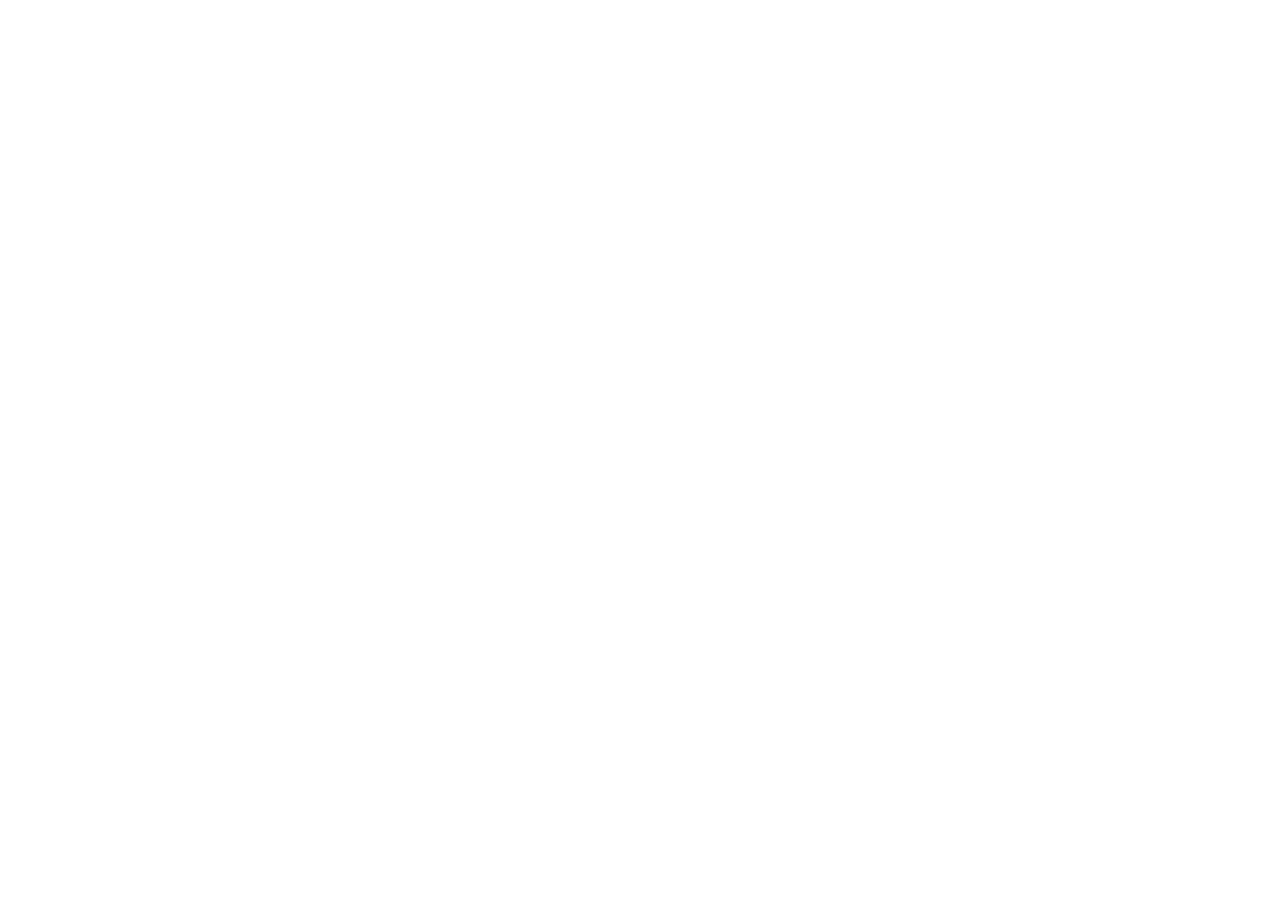
==== index.html @ b19ca2b2 "edit" ====
<!doctype html>
<html lang="en">
<head>
  <meta charset="utf-8">
  <title>ECKKU</title>
  <base href="/KKUEC/">

  <meta name="viewport" content="width=device-width, initial-scale=1">
  <link rel="icon" type="image/x-icon" href="favicon.ico">
</head>
<body>
  <app-root></app-root>
<script type="text/javascript" src="runtime.js"></script>
  <script type="text/javascript" src="polyfills.js"></script>
  <script type="text/javascript" src="styles.js"></script>
  <script type="text/javascript" src="scripts.js"></script>
  <script type="text/javascript" src="vendor.js"></script>
  <script type="text/javascript" src="main.js"></script>
  </body>
</html>
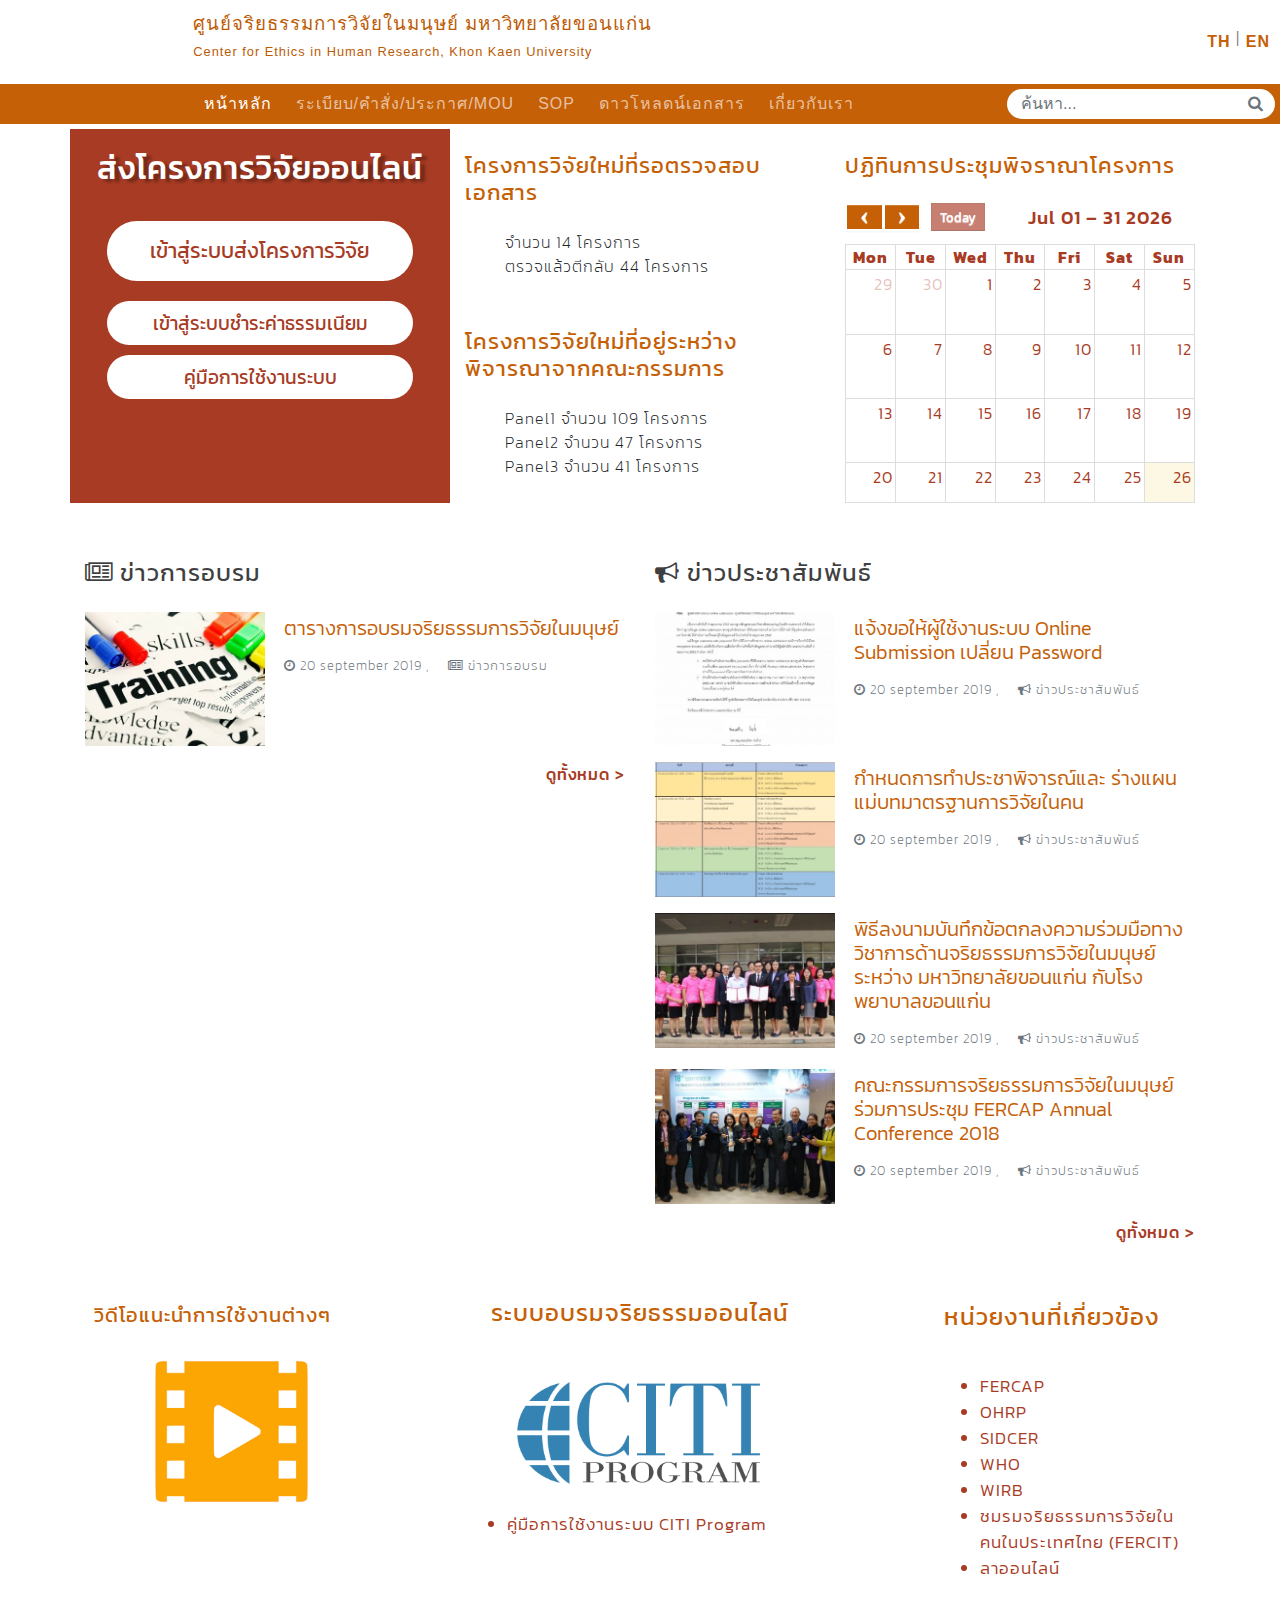
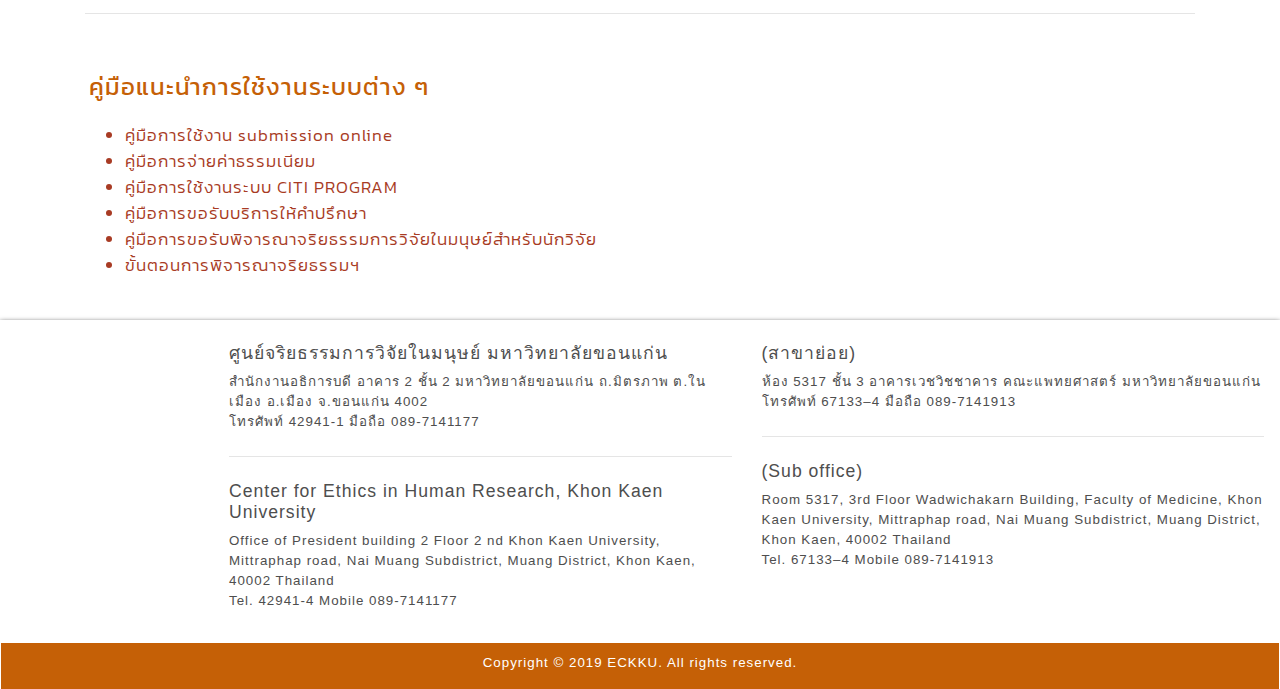
==== commit deb88b6a: "new2" ====
--- a/index.html
+++ b/index.html
@@ -3,18 +3,12 @@
 <head>
   <meta charset="utf-8">
   <title>ECKKU</title>
-  <base href="/KKUEC/">
+  <base href="/">
 
   <meta name="viewport" content="width=device-width, initial-scale=1">
   <link rel="icon" type="image/x-icon" href="favicon.ico">
-</head>
+<link rel="stylesheet" href="styles.9b39d9e4a6e6171e042a.css"></head>
 <body>
   <app-root></app-root>
-<script type="text/javascript" src="runtime.js"></script>
-  <script type="text/javascript" src="polyfills.js"></script>
-  <script type="text/javascript" src="styles.js"></script>
-  <script type="text/javascript" src="scripts.js"></script>
-  <script type="text/javascript" src="vendor.js"></script>
-  <script type="text/javascript" src="main.js"></script>
-  </body>
+<script type="text/javascript" src="runtime.26209474bfa8dc87a77c.js"></script><script type="text/javascript" src="polyfills.bebee6a5ef0ece001bc6.js"></script><script type="text/javascript" src="scripts.ea9a7b51b5073e2a08c5.js"></script><script type="text/javascript" src="main.6fd6a358d292e87109a5.js"></script></body>
 </html>
--- a/styles.9b39d9e4a6e6171e042a.css
+++ b/styles.9b39d9e4a6e6171e042a.css
@@ -0,0 +1,13 @@
+@charset "UTF-8";@import url(https://fonts.googleapis.com/css?family=Prompt:200,400&display=swap);@import url(https://fonts.googleapis.com/css?family=Kanit:100,200,300,400,500&display=swap);.fc-popover .fc-header{display:flex;flex-direction:row;justify-content:space-between;align-items:center}.fc-rtl .fc-popover .fc-header{flex-direction:row-reverse}.fc-popover .fc-header .fc-close{opacity:.65;font-size:1.1em}.fc-bg,.fc-bgevent-skeleton,.fc-highlight-skeleton,.fc-mirror-skeleton{position:absolute;top:0;left:0;right:0}.fc table{box-sizing:border-box;table-layout:fixed;border-spacing:0}.fc-row .fc-mirror-skeleton{z-index:5}.fc .fc-row .fc-content-skeleton table,.fc .fc-row .fc-content-skeleton td,.fc .fc-row .fc-mirror-skeleton td{background:0 0;border-color:transparent}.fc-row .fc-content-skeleton td,.fc-row .fc-mirror-skeleton td{border-bottom:0}.fc-row .fc-content-skeleton tbody td,.fc-row .fc-mirror-skeleton tbody td{border-top:0}.fc-event.fc-selected:after{content:"";position:absolute;z-index:1;top:-1px;right:-1px;bottom:-1px;left:-1px;background:#000;opacity:.25}.fc-event.fc-dragging.fc-selected{box-shadow:0 2px 7px rgba(0,0,0,.3)}.fc-event.fc-dragging:not(.fc-selected){opacity:.75}.fc-mirror-skeleton tr:first-child>td>.fc-day-grid-event{margin-top:0}@font-face{font-family:fcicons;src:url("[data-uri]") format("truetype");font-weight:400;font-style:normal}.fc-icon{font-family:fcicons!important;speak:none;font-style:normal;font-weight:400;font-variant:normal;text-transform:none;-webkit-font-smoothing:antialiased;-moz-osx-font-smoothing:grayscale;width:1em}.fc-icon-chevron-left:before{content:""}.fc-icon-chevron-right:before{content:""}.fc-icon-chevrons-left:before{content:""}.fc-icon-chevrons-right:before{content:""}.fc-icon-minus-square:before{content:""}.fc-icon-plus-square:before{content:""}.fc-icon-x:before{content:""}.fc-button{overflow:visible;text-transform:none;margin:0;font-family:inherit;-webkit-appearance:button;display:inline-block;font-weight:400;color:#212529;text-align:center;vertical-align:middle;-webkit-user-select:none;-moz-user-select:none;-ms-user-select:none;user-select:none;background-color:transparent;border:1px solid transparent;padding:.4em .65em;font-size:1em;line-height:1.5;border-radius:.25em}.fc-button:focus{outline:-webkit-focus-ring-color auto 5px;outline:0;box-shadow:0 0 0 .2rem rgba(44,62,80,.25)}.fc-button:not(:disabled){cursor:pointer}.fc-button::-moz-focus-inner{padding:0;border-style:none}.fc-button:hover{color:#212529;text-decoration:none}.fc-button:disabled{opacity:.65}.fc-button-primary{color:#fff;background-color:#2c3e50;border-color:#2c3e50}.fc-button-primary:hover{color:#fff;background-color:#1e2b37;border-color:#1a252f}.fc-button-primary:focus{box-shadow:0 0 0 .2rem rgba(76,91,106,.5)}.fc-button-primary:disabled{color:#fff;background-color:#2c3e50;border-color:#2c3e50}.fc-button-primary:not(:disabled).fc-button-active,.fc-button-primary:not(:disabled):active{color:#fff;background-color:#1a252f;border-color:#151e27}.fc-button-primary:not(:disabled).fc-button-active:focus,.fc-button-primary:not(:disabled):active:focus{box-shadow:0 0 0 .2rem rgba(76,91,106,.5)}.fc-button-group{position:relative;vertical-align:middle}.fc-button-group>.fc-button{flex:1 1 auto}.fc-button-group>.fc-button.fc-button-active,.fc-button-group>.fc-button:active,.fc-button-group>.fc-button:focus,.fc-button-group>.fc-button:hover{z-index:1}.fc-button-group>.fc-button:not(:first-child){margin-left:-1px;border-top-left-radius:0;border-bottom-left-radius:0}.fc-button-group>.fc-button:not(:last-child){border-top-right-radius:0;border-bottom-right-radius:0}.fc-toolbar{display:flex;justify-content:space-between;align-items:center}.fc-toolbar>*>:not(:first-child){margin-left:.75em}.fc-toolbar h2{font-size:1.75em}.fc-view-container{position:relative}@media print{.fc{max-width:100%!important}.fc-event{background:#fff!important;color:#000!important;page-break-inside:avoid}.fc-event .fc-resizer{display:none}.fc hr,.fc tbody,.fc td,.fc th,.fc thead,.fc-row{border-color:#ccc!important;background:#fff!important}.fc-bg,.fc-bgevent-container,.fc-bgevent-skeleton,.fc-business-container,.fc-highlight-container,.fc-highlight-skeleton,.fc-mirror-container,.fc-mirror-skeleton{display:none}.fc tbody .fc-row{height:auto!important;min-height:0!important}.fc tbody .fc-row .fc-content-skeleton{position:static;padding-bottom:0!important}.fc tbody .fc-row .fc-content-skeleton tbody tr:last-child td{padding-bottom:1em}.fc tbody .fc-row .fc-content-skeleton table{height:1em}.fc-more,.fc-more-cell{display:none!important}.fc tr.fc-limited{display:table-row!important}.fc td.fc-limited{display:table-cell!important}.fc-popover{display:none}.fc-time-grid{min-height:0!important}.fc-timeGrid-view .fc-axis{display:none}.fc-slats,.fc-time-grid hr{display:none!important}.fc-time-grid .fc-content-skeleton{position:static}.fc-time-grid .fc-content-skeleton table{height:4em}.fc-time-grid .fc-event-container{margin:0!important}.fc-time-grid .fc-event{position:static!important;margin:3px 2px!important}.fc-time-grid .fc-event.fc-not-end{border-bottom-width:1px!important}.fc-time-grid .fc-event.fc-not-end:after{content:"..."}.fc-time-grid .fc-event.fc-not-start{border-top-width:1px!important}.fc-time-grid .fc-event.fc-not-start:before{content:"..."}.fc-time-grid .fc-event .fc-time{white-space:normal!important}.fc-time-grid .fc-event .fc-time span{display:none}.fc-time-grid .fc-event .fc-time:after{content:attr(data-full)}.fc-day-grid-container,.fc-scroller,.fc-time-grid-container{overflow:visible!important;height:auto!important}.fc-row{border:0!important;margin:0!important}.fc button,.fc-button-group{display:none}}.fc-dayGridDay-view .fc-content-skeleton,.fc-dayGridWeek-view .fc-content-skeleton{padding-bottom:1em}.fc-dayGrid-view .fc-body .fc-row{min-height:4em}.fc-dayGrid-view .fc-day-number,.fc-dayGrid-view .fc-week-number{padding:2px}.fc-dayGrid-view th.fc-day-number,.fc-dayGrid-view th.fc-week-number{padding:0 2px}.fc-ltr .fc-dayGrid-view .fc-day-top .fc-day-number{float:right}.fc-rtl .fc-dayGrid-view .fc-day-top .fc-day-number{float:left}.fc-ltr .fc-dayGrid-view .fc-day-top .fc-week-number{float:left;border-radius:0 0 3px}.fc-rtl .fc-dayGrid-view .fc-day-top .fc-week-number{float:right;border-radius:0 0 0 3px}.fc-dayGrid-view .fc-day-top .fc-week-number{min-width:1.5em;text-align:center;background-color:#f2f2f2;color:grey}.fc-dayGrid-view td.fc-week-number{text-align:center}.fc-dayGrid-view td.fc-week-number>*{display:inline-block;min-width:1.25em}/*!
+ *  Font Awesome 4.7.0 by @davegandy - http://fontawesome.io - @fontawesome
+ *  License - http://fontawesome.io/license (Font: SIL OFL 1.1, CSS: MIT License)
+ */@font-face{font-family:FontAwesome;src:url(fontawesome-webfont.674f50d287a8c48dc19b.eot?v=4.7.0);src:url(fontawesome-webfont.674f50d287a8c48dc19b.eot?#iefix&v=4.7.0) format("embedded-opentype"),url(fontawesome-webfont.af7ae505a9eed503f8b8.woff2?v=4.7.0) format("woff2"),url(fontawesome-webfont.fee66e712a8a08eef580.woff?v=4.7.0) format("woff"),url(fontawesome-webfont.b06871f281fee6b241d6.ttf?v=4.7.0) format("truetype"),url(fontawesome-webfont.912ec66d7572ff821749.svg?v=4.7.0#fontawesomeregular) format("svg");font-weight:400;font-style:normal}.fa{display:inline-block;font:14px/1 FontAwesome;font-size:inherit;text-rendering:auto;-webkit-font-smoothing:antialiased;-moz-osx-font-smoothing:grayscale}.fa-lg{font-size:1.33333333em;line-height:.75em;vertical-align:-15%}.fa-2x{font-size:2em}.fa-3x{font-size:3em}.fa-4x{font-size:4em}.fa-5x{font-size:5em}.fa-fw{width:1.28571429em;text-align:center}.fa-ul{padding-left:0;margin-left:2.14285714em;list-style-type:none}.fa-ul>li{position:relative}.fa-li{position:absolute;left:-2.14285714em;width:2.14285714em;top:.14285714em;text-align:center}.fa-li.fa-lg{left:-1.85714286em}.fa-border{padding:.2em .25em .15em;border:.08em solid #eee;border-radius:.1em}.fa-pull-left{float:left}.fa-pull-right{float:right}.fa.fa-pull-left{margin-right:.3em}.fa.fa-pull-right{margin-left:.3em}.pull-right{float:right}.pull-left{float:left}.fa.pull-left{margin-right:.3em}.fa.pull-right{margin-left:.3em}.fa-spin{-webkit-animation:2s linear infinite fa-spin;animation:2s linear infinite fa-spin}.fa-pulse{-webkit-animation:1s steps(8) infinite fa-spin;animation:1s steps(8) infinite fa-spin}@-webkit-keyframes fa-spin{0%{transform:rotate(0)}100%{transform:rotate(359deg)}}@keyframes fa-spin{0%{transform:rotate(0)}100%{transform:rotate(359deg)}}.fa-rotate-90{-ms-filter:"progid:DXImageTransform.Microsoft.BasicImage(rotation=1)";transform:rotate(90deg)}.fa-rotate-180{-ms-filter:"progid:DXImageTransform.Microsoft.BasicImage(rotation=2)";transform:rotate(180deg)}.fa-rotate-270{-ms-filter:"progid:DXImageTransform.Microsoft.BasicImage(rotation=3)";transform:rotate(270deg)}.fa-flip-horizontal{-ms-filter:"progid:DXImageTransform.Microsoft.BasicImage(rotation=0, mirror=1)";transform:scale(-1,1)}.fa-flip-vertical{-ms-filter:"progid:DXImageTransform.Microsoft.BasicImage(rotation=2, mirror=1)";transform:scale(1,-1)}:root .fa-flip-horizontal,:root .fa-flip-vertical,:root .fa-rotate-180,:root .fa-rotate-270,:root .fa-rotate-90{-webkit-filter:none;filter:none}.fa-stack{position:relative;display:inline-block;width:2em;height:2em;line-height:2em;vertical-align:middle}.fa-stack-1x,.fa-stack-2x{position:absolute;left:0;width:100%;text-align:center}.fa-stack-1x{line-height:inherit}.fa-stack-2x{font-size:2em}.fa-inverse{color:#fff}.fa-glass:before{content:""}.fa-music:before{content:""}.fa-search:before{content:""}.fa-envelope-o:before{content:""}.fa-heart:before{content:""}.fa-star:before{content:""}.fa-star-o:before{content:""}.fa-user:before{content:""}.fa-film:before{content:""}.fa-th-large:before{content:""}.fa-th:before{content:""}.fa-th-list:before{content:""}.fa-check:before{content:""}.fa-close:before,.fa-remove:before,.fa-times:before{content:""}.fa-search-plus:before{content:""}.fa-search-minus:before{content:""}.fa-power-off:before{content:""}.fa-signal:before{content:""}.fa-cog:before,.fa-gear:before{content:""}.fa-trash-o:before{content:""}.fa-home:before{content:""}.fa-file-o:before{content:""}.fa-clock-o:before{content:""}.fa-road:before{content:""}.fa-download:before{content:""}.fa-arrow-circle-o-down:before{content:""}.fa-arrow-circle-o-up:before{content:""}.fa-inbox:before{content:""}.fa-play-circle-o:before{content:""}.fa-repeat:before,.fa-rotate-right:before{content:""}.fa-refresh:before{content:""}.fa-list-alt:before{content:""}.fa-lock:before{content:""}.fa-flag:before{content:""}.fa-headphones:before{content:""}.fa-volume-off:before{content:""}.fa-volume-down:before{content:""}.fa-volume-up:before{content:""}.fa-qrcode:before{content:""}.fa-barcode:before{content:""}.fa-tag:before{content:""}.fa-tags:before{content:""}.fa-book:before{content:""}.fa-bookmark:before{content:""}.fa-print:before{content:""}.fa-camera:before{content:""}.fa-font:before{content:""}.fa-bold:before{content:""}.fa-italic:before{content:""}.fa-text-height:before{content:""}.fa-text-width:before{content:""}.fa-align-left:before{content:""}.fa-align-center:before{content:""}.fa-align-right:before{content:""}.fa-align-justify:before{content:""}.fa-list:before{content:""}.fa-dedent:before,.fa-outdent:before{content:""}.fa-indent:before{content:""}.fa-video-camera:before{content:""}.fa-image:before,.fa-photo:before,.fa-picture-o:before{content:""}.fa-pencil:before{content:""}.fa-map-marker:before{content:""}.fa-adjust:before{content:""}.fa-tint:before{content:""}.fa-edit:before,.fa-pencil-square-o:before{content:""}.fa-share-square-o:before{content:""}.fa-check-square-o:before{content:""}.fa-arrows:before{content:""}.fa-step-backward:before{content:""}.fa-fast-backward:before{content:""}.fa-backward:before{content:""}.fa-play:before{content:""}.fa-pause:before{content:""}.fa-stop:before{content:""}.fa-forward:before{content:""}.fa-fast-forward:before{content:""}.fa-step-forward:before{content:""}.fa-eject:before{content:""}.fa-chevron-left:before{content:""}.fa-chevron-right:before{content:""}.fa-plus-circle:before{content:""}.fa-minus-circle:before{content:""}.fa-times-circle:before{content:""}.fa-check-circle:before{content:""}.fa-question-circle:before{content:""}.fa-info-circle:before{content:""}.fa-crosshairs:before{content:""}.fa-times-circle-o:before{content:""}.fa-check-circle-o:before{content:""}.fa-ban:before{content:""}.fa-arrow-left:before{content:""}.fa-arrow-right:before{content:""}.fa-arrow-up:before{content:""}.fa-arrow-down:before{content:""}.fa-mail-forward:before,.fa-share:before{content:""}.fa-expand:before{content:""}.fa-compress:before{content:""}.fa-plus:before{content:""}.fa-minus:before{content:""}.fa-asterisk:before{content:""}.fa-exclamation-circle:before{content:""}.fa-gift:before{content:""}.fa-leaf:before{content:""}.fa-fire:before{content:""}.fa-eye:before{content:""}.fa-eye-slash:before{content:""}.fa-exclamation-triangle:before,.fa-warning:before{content:""}.fa-plane:before{content:""}.fa-calendar:before{content:""}.fa-random:before{content:""}.fa-comment:before{content:""}.fa-magnet:before{content:""}.fa-chevron-up:before{content:""}.fa-chevron-down:before{content:""}.fa-retweet:before{content:""}.fa-shopping-cart:before{content:""}.fa-folder:before{content:""}.fa-folder-open:before{content:""}.fa-arrows-v:before{content:""}.fa-arrows-h:before{content:""}.fa-bar-chart-o:before,.fa-bar-chart:before{content:""}.fa-twitter-square:before{content:""}.fa-facebook-square:before{content:""}.fa-camera-retro:before{content:""}.fa-key:before{content:""}.fa-cogs:before,.fa-gears:before{content:""}.fa-comments:before{content:""}.fa-thumbs-o-up:before{content:""}.fa-thumbs-o-down:before{content:""}.fa-star-half:before{content:""}.fa-heart-o:before{content:""}.fa-sign-out:before{content:""}.fa-linkedin-square:before{content:""}.fa-thumb-tack:before{content:""}.fa-external-link:before{content:""}.fa-sign-in:before{content:""}.fa-trophy:before{content:""}.fa-github-square:before{content:""}.fa-upload:before{content:""}.fa-lemon-o:before{content:""}.fa-phone:before{content:""}.fa-square-o:before{content:""}.fa-bookmark-o:before{content:""}.fa-phone-square:before{content:""}.fa-twitter:before{content:""}.fa-facebook-f:before,.fa-facebook:before{content:""}.fa-github:before{content:""}.fa-unlock:before{content:""}.fa-credit-card:before{content:""}.fa-feed:before,.fa-rss:before{content:""}.fa-hdd-o:before{content:""}.fa-bullhorn:before{content:""}.fa-bell:before{content:""}.fa-certificate:before{content:""}.fa-hand-o-right:before{content:""}.fa-hand-o-left:before{content:""}.fa-hand-o-up:before{content:""}.fa-hand-o-down:before{content:""}.fa-arrow-circle-left:before{content:""}.fa-arrow-circle-right:before{content:""}.fa-arrow-circle-up:before{content:""}.fa-arrow-circle-down:before{content:""}.fa-globe:before{content:""}.fa-wrench:before{content:""}.fa-tasks:before{content:""}.fa-filter:before{content:""}.fa-briefcase:before{content:""}.fa-arrows-alt:before{content:""}.fa-group:before,.fa-users:before{content:""}.fa-chain:before,.fa-link:before{content:""}.fa-cloud:before{content:""}.fa-flask:before{content:""}.fa-cut:before,.fa-scissors:before{content:""}.fa-copy:before,.fa-files-o:before{content:""}.fa-paperclip:before{content:""}.fa-floppy-o:before,.fa-save:before{content:""}.fa-square:before{content:""}.fa-bars:before,.fa-navicon:before,.fa-reorder:before{content:""}.fa-list-ul:before{content:""}.fa-list-ol:before{content:""}.fa-strikethrough:before{content:""}.fa-underline:before{content:""}.fa-table:before{content:""}.fa-magic:before{content:""}.fa-truck:before{content:""}.fa-pinterest:before{content:""}.fa-pinterest-square:before{content:""}.fa-google-plus-square:before{content:""}.fa-google-plus:before{content:""}.fa-money:before{content:""}.fa-caret-down:before{content:""}.fa-caret-up:before{content:""}.fa-caret-left:before{content:""}.fa-caret-right:before{content:""}.fa-columns:before{content:""}.fa-sort:before,.fa-unsorted:before{content:""}.fa-sort-desc:before,.fa-sort-down:before{content:""}.fa-sort-asc:before,.fa-sort-up:before{content:""}.fa-envelope:before{content:""}.fa-linkedin:before{content:""}.fa-rotate-left:before,.fa-undo:before{content:""}.fa-gavel:before,.fa-legal:before{content:""}.fa-dashboard:before,.fa-tachometer:before{content:""}.fa-comment-o:before{content:""}.fa-comments-o:before{content:""}.fa-bolt:before,.fa-flash:before{content:""}.fa-sitemap:before{content:""}.fa-umbrella:before{content:""}.fa-clipboard:before,.fa-paste:before{content:""}.fa-lightbulb-o:before{content:""}.fa-exchange:before{content:""}.fa-cloud-download:before{content:""}.fa-cloud-upload:before{content:""}.fa-user-md:before{content:""}.fa-stethoscope:before{content:""}.fa-suitcase:before{content:""}.fa-bell-o:before{content:""}.fa-coffee:before{content:""}.fa-cutlery:before{content:""}.fa-file-text-o:before{content:""}.fa-building-o:before{content:""}.fa-hospital-o:before{content:""}.fa-ambulance:before{content:""}.fa-medkit:before{content:""}.fa-fighter-jet:before{content:""}.fa-beer:before{content:""}.fa-h-square:before{content:""}.fa-plus-square:before{content:""}.fa-angle-double-left:before{content:""}.fa-angle-double-right:before{content:""}.fa-angle-double-up:before{content:""}.fa-angle-double-down:before{content:""}.fa-angle-left:before{content:""}.fa-angle-right:before{content:""}.fa-angle-up:before{content:""}.fa-angle-down:before{content:""}.fa-desktop:before{content:""}.fa-laptop:before{content:""}.fa-tablet:before{content:""}.fa-mobile-phone:before,.fa-mobile:before{content:""}.fa-circle-o:before{content:""}.fa-quote-left:before{content:""}.fa-quote-right:before{content:""}.fa-spinner:before{content:""}.fa-circle:before{content:""}.fa-mail-reply:before,.fa-reply:before{content:""}.fa-github-alt:before{content:""}.fa-folder-o:before{content:""}.fa-folder-open-o:before{content:""}.fa-smile-o:before{content:""}.fa-frown-o:before{content:""}.fa-meh-o:before{content:""}.fa-gamepad:before{content:""}.fa-keyboard-o:before{content:""}.fa-flag-o:before{content:""}.fa-flag-checkered:before{content:""}.fa-terminal:before{content:""}.fa-code:before{content:""}.fa-mail-reply-all:before,.fa-reply-all:before{content:""}.fa-star-half-empty:before,.fa-star-half-full:before,.fa-star-half-o:before{content:""}.fa-location-arrow:before{content:""}.fa-crop:before{content:""}.fa-code-fork:before{content:""}.fa-chain-broken:before,.fa-unlink:before{content:""}.fa-question:before{content:""}.fa-info:before{content:""}.fa-exclamation:before{content:""}.fa-superscript:before{content:""}.fa-subscript:before{content:""}.fa-eraser:before{content:""}.fa-puzzle-piece:before{content:""}.fa-microphone:before{content:""}.fa-microphone-slash:before{content:""}.fa-shield:before{content:""}.fa-calendar-o:before{content:""}.fa-fire-extinguisher:before{content:""}.fa-rocket:before{content:""}.fa-maxcdn:before{content:""}.fa-chevron-circle-left:before{content:""}.fa-chevron-circle-right:before{content:""}.fa-chevron-circle-up:before{content:""}.fa-chevron-circle-down:before{content:""}.fa-html5:before{content:""}.fa-css3:before{content:""}.fa-anchor:before{content:""}.fa-unlock-alt:before{content:""}.fa-bullseye:before{content:""}.fa-ellipsis-h:before{content:""}.fa-ellipsis-v:before{content:""}.fa-rss-square:before{content:""}.fa-play-circle:before{content:""}.fa-ticket:before{content:""}.fa-minus-square:before{content:""}.fa-minus-square-o:before{content:""}.fa-level-up:before{content:""}.fa-level-down:before{content:""}.fa-check-square:before{content:""}.fa-pencil-square:before{content:""}.fa-external-link-square:before{content:""}.fa-share-square:before{content:""}.fa-compass:before{content:""}.fa-caret-square-o-down:before,.fa-toggle-down:before{content:""}.fa-caret-square-o-up:before,.fa-toggle-up:before{content:""}.fa-caret-square-o-right:before,.fa-toggle-right:before{content:""}.fa-eur:before,.fa-euro:before{content:""}.fa-gbp:before{content:""}.fa-dollar:before,.fa-usd:before{content:""}.fa-inr:before,.fa-rupee:before{content:""}.fa-cny:before,.fa-jpy:before,.fa-rmb:before,.fa-yen:before{content:""}.fa-rouble:before,.fa-rub:before,.fa-ruble:before{content:""}.fa-krw:before,.fa-won:before{content:""}.fa-bitcoin:before,.fa-btc:before{content:""}.fa-file:before{content:""}.fa-file-text:before{content:""}.fa-sort-alpha-asc:before{content:""}.fa-sort-alpha-desc:before{content:""}.fa-sort-amount-asc:before{content:""}.fa-sort-amount-desc:before{content:""}.fa-sort-numeric-asc:before{content:""}.fa-sort-numeric-desc:before{content:""}.fa-thumbs-up:before{content:""}.fa-thumbs-down:before{content:""}.fa-youtube-square:before{content:""}.fa-youtube:before{content:""}.fa-xing:before{content:""}.fa-xing-square:before{content:""}.fa-youtube-play:before{content:""}.fa-dropbox:before{content:""}.fa-stack-overflow:before{content:""}.fa-instagram:before{content:""}.fa-flickr:before{content:""}.fa-adn:before{content:""}.fa-bitbucket:before{content:""}.fa-bitbucket-square:before{content:""}.fa-tumblr:before{content:""}.fa-tumblr-square:before{content:""}.fa-long-arrow-down:before{content:""}.fa-long-arrow-up:before{content:""}.fa-long-arrow-left:before{content:""}.fa-long-arrow-right:before{content:""}.fa-apple:before{content:""}.fa-windows:before{content:""}.fa-android:before{content:""}.fa-linux:before{content:""}.fa-dribbble:before{content:""}.fa-skype:before{content:""}.fa-foursquare:before{content:""}.fa-trello:before{content:""}.fa-female:before{content:""}.fa-male:before{content:""}.fa-gittip:before,.fa-gratipay:before{content:""}.fa-sun-o:before{content:""}.fa-moon-o:before{content:""}.fa-archive:before{content:""}.fa-bug:before{content:""}.fa-vk:before{content:""}.fa-weibo:before{content:""}.fa-renren:before{content:""}.fa-pagelines:before{content:""}.fa-stack-exchange:before{content:""}.fa-arrow-circle-o-right:before{content:""}.fa-arrow-circle-o-left:before{content:""}.fa-caret-square-o-left:before,.fa-toggle-left:before{content:""}.fa-dot-circle-o:before{content:""}.fa-wheelchair:before{content:""}.fa-vimeo-square:before{content:""}.fa-try:before,.fa-turkish-lira:before{content:""}.fa-plus-square-o:before{content:""}.fa-space-shuttle:before{content:""}.fa-slack:before{content:""}.fa-envelope-square:before{content:""}.fa-wordpress:before{content:""}.fa-openid:before{content:""}.fa-bank:before,.fa-institution:before,.fa-university:before{content:""}.fa-graduation-cap:before,.fa-mortar-board:before{content:""}.fa-yahoo:before{content:""}.fa-google:before{content:""}.fa-reddit:before{content:""}.fa-reddit-square:before{content:""}.fa-stumbleupon-circle:before{content:""}.fa-stumbleupon:before{content:""}.fa-delicious:before{content:""}.fa-digg:before{content:""}.fa-pied-piper-pp:before{content:""}.fa-pied-piper-alt:before{content:""}.fa-drupal:before{content:""}.fa-joomla:before{content:""}.fa-language:before{content:""}.fa-fax:before{content:""}.fa-building:before{content:""}.fa-child:before{content:""}.fa-paw:before{content:""}.fa-spoon:before{content:""}.fa-cube:before{content:""}.fa-cubes:before{content:""}.fa-behance:before{content:""}.fa-behance-square:before{content:""}.fa-steam:before{content:""}.fa-steam-square:before{content:""}.fa-recycle:before{content:""}.fa-automobile:before,.fa-car:before{content:""}.fa-cab:before,.fa-taxi:before{content:""}.fa-tree:before{content:""}.fa-spotify:before{content:""}.fa-deviantart:before{content:""}.fa-soundcloud:before{content:""}.fa-database:before{content:""}.fa-file-pdf-o:before{content:""}.fa-file-word-o:before{content:""}.fa-file-excel-o:before{content:""}.fa-file-powerpoint-o:before{content:""}.fa-file-image-o:before,.fa-file-photo-o:before,.fa-file-picture-o:before{content:""}.fa-file-archive-o:before,.fa-file-zip-o:before{content:""}.fa-file-audio-o:before,.fa-file-sound-o:before{content:""}.fa-file-movie-o:before,.fa-file-video-o:before{content:""}.fa-file-code-o:before{content:""}.fa-vine:before{content:""}.fa-codepen:before{content:""}.fa-jsfiddle:before{content:""}.fa-life-bouy:before,.fa-life-buoy:before,.fa-life-ring:before,.fa-life-saver:before,.fa-support:before{content:""}.fa-circle-o-notch:before{content:""}.fa-ra:before,.fa-rebel:before,.fa-resistance:before{content:""}.fa-empire:before,.fa-ge:before{content:""}.fa-git-square:before{content:""}.fa-git:before{content:""}.fa-hacker-news:before,.fa-y-combinator-square:before,.fa-yc-square:before{content:""}.fa-tencent-weibo:before{content:""}.fa-qq:before{content:""}.fa-wechat:before,.fa-weixin:before{content:""}.fa-paper-plane:before,.fa-send:before{content:""}.fa-paper-plane-o:before,.fa-send-o:before{content:""}.fa-history:before{content:""}.fa-circle-thin:before{content:""}.fa-header:before{content:""}.fa-paragraph:before{content:""}.fa-sliders:before{content:""}.fa-share-alt:before{content:""}.fa-share-alt-square:before{content:""}.fa-bomb:before{content:""}.fa-futbol-o:before,.fa-soccer-ball-o:before{content:""}.fa-tty:before{content:""}.fa-binoculars:before{content:""}.fa-plug:before{content:""}.fa-slideshare:before{content:""}.fa-twitch:before{content:""}.fa-yelp:before{content:""}.fa-newspaper-o:before{content:""}.fa-wifi:before{content:""}.fa-calculator:before{content:""}.fa-paypal:before{content:""}.fa-google-wallet:before{content:""}.fa-cc-visa:before{content:""}.fa-cc-mastercard:before{content:""}.fa-cc-discover:before{content:""}.fa-cc-amex:before{content:""}.fa-cc-paypal:before{content:""}.fa-cc-stripe:before{content:""}.fa-bell-slash:before{content:""}.fa-bell-slash-o:before{content:""}.fa-trash:before{content:""}.fa-copyright:before{content:""}.fa-at:before{content:""}.fa-eyedropper:before{content:""}.fa-paint-brush:before{content:""}.fa-birthday-cake:before{content:""}.fa-area-chart:before{content:""}.fa-pie-chart:before{content:""}.fa-line-chart:before{content:""}.fa-lastfm:before{content:""}.fa-lastfm-square:before{content:""}.fa-toggle-off:before{content:""}.fa-toggle-on:before{content:""}.fa-bicycle:before{content:""}.fa-bus:before{content:""}.fa-ioxhost:before{content:""}.fa-angellist:before{content:""}.fa-cc:before{content:""}.fa-ils:before,.fa-shekel:before,.fa-sheqel:before{content:""}.fa-meanpath:before{content:""}.fa-buysellads:before{content:""}.fa-connectdevelop:before{content:""}.fa-dashcube:before{content:""}.fa-forumbee:before{content:""}.fa-leanpub:before{content:""}.fa-sellsy:before{content:""}.fa-shirtsinbulk:before{content:""}.fa-simplybuilt:before{content:""}.fa-skyatlas:before{content:""}.fa-cart-plus:before{content:""}.fa-cart-arrow-down:before{content:""}.fa-diamond:before{content:""}.fa-ship:before{content:""}.fa-user-secret:before{content:""}.fa-motorcycle:before{content:""}.fa-street-view:before{content:""}.fa-heartbeat:before{content:""}.fa-venus:before{content:""}.fa-mars:before{content:""}.fa-mercury:before{content:""}.fa-intersex:before,.fa-transgender:before{content:""}.fa-transgender-alt:before{content:""}.fa-venus-double:before{content:""}.fa-mars-double:before{content:""}.fa-venus-mars:before{content:""}.fa-mars-stroke:before{content:""}.fa-mars-stroke-v:before{content:""}.fa-mars-stroke-h:before{content:""}.fa-neuter:before{content:""}.fa-genderless:before{content:""}.fa-facebook-official:before{content:""}.fa-pinterest-p:before{content:""}.fa-whatsapp:before{content:""}.fa-server:before{content:""}.fa-user-plus:before{content:""}.fa-user-times:before{content:""}.fa-bed:before,.fa-hotel:before{content:""}.fa-viacoin:before{content:""}.fa-train:before{content:""}.fa-subway:before{content:""}.fa-medium:before{content:""}.fa-y-combinator:before,.fa-yc:before{content:""}.fa-optin-monster:before{content:""}.fa-opencart:before{content:""}.fa-expeditedssl:before{content:""}.fa-battery-4:before,.fa-battery-full:before,.fa-battery:before{content:""}.fa-battery-3:before,.fa-battery-three-quarters:before{content:""}.fa-battery-2:before,.fa-battery-half:before{content:""}.fa-battery-1:before,.fa-battery-quarter:before{content:""}.fa-battery-0:before,.fa-battery-empty:before{content:""}.fa-mouse-pointer:before{content:""}.fa-i-cursor:before{content:""}.fa-object-group:before{content:""}.fa-object-ungroup:before{content:""}.fa-sticky-note:before{content:""}.fa-sticky-note-o:before{content:""}.fa-cc-jcb:before{content:""}.fa-cc-diners-club:before{content:""}.fa-clone:before{content:""}.fa-balance-scale:before{content:""}.fa-hourglass-o:before{content:""}.fa-hourglass-1:before,.fa-hourglass-start:before{content:""}.fa-hourglass-2:before,.fa-hourglass-half:before{content:""}.fa-hourglass-3:before,.fa-hourglass-end:before{content:""}.fa-hourglass:before{content:""}.fa-hand-grab-o:before,.fa-hand-rock-o:before{content:""}.fa-hand-paper-o:before,.fa-hand-stop-o:before{content:""}.fa-hand-scissors-o:before{content:""}.fa-hand-lizard-o:before{content:""}.fa-hand-spock-o:before{content:""}.fa-hand-pointer-o:before{content:""}.fa-hand-peace-o:before{content:""}.fa-trademark:before{content:""}.fa-registered:before{content:""}.fa-creative-commons:before{content:""}.fa-gg:before{content:""}.fa-gg-circle:before{content:""}.fa-tripadvisor:before{content:""}.fa-odnoklassniki:before{content:""}.fa-odnoklassniki-square:before{content:""}.fa-get-pocket:before{content:""}.fa-wikipedia-w:before{content:""}.fa-safari:before{content:""}.fa-chrome:before{content:""}.fa-firefox:before{content:""}.fa-opera:before{content:""}.fa-internet-explorer:before{content:""}.fa-television:before,.fa-tv:before{content:""}.fa-contao:before{content:""}.fa-500px:before{content:""}.fa-amazon:before{content:""}.fa-calendar-plus-o:before{content:""}.fa-calendar-minus-o:before{content:""}.fa-calendar-times-o:before{content:""}.fa-calendar-check-o:before{content:""}.fa-industry:before{content:""}.fa-map-pin:before{content:""}.fa-map-signs:before{content:""}.fa-map-o:before{content:""}.fa-map:before{content:""}.fa-commenting:before{content:""}.fa-commenting-o:before{content:""}.fa-houzz:before{content:""}.fa-vimeo:before{content:""}.fa-black-tie:before{content:""}.fa-fonticons:before{content:""}.fa-reddit-alien:before{content:""}.fa-edge:before{content:""}.fa-credit-card-alt:before{content:""}.fa-codiepie:before{content:""}.fa-modx:before{content:""}.fa-fort-awesome:before{content:""}.fa-usb:before{content:""}.fa-product-hunt:before{content:""}.fa-mixcloud:before{content:""}.fa-scribd:before{content:""}.fa-pause-circle:before{content:""}.fa-pause-circle-o:before{content:""}.fa-stop-circle:before{content:""}.fa-stop-circle-o:before{content:""}.fa-shopping-bag:before{content:""}.fa-shopping-basket:before{content:""}.fa-hashtag:before{content:""}.fa-bluetooth:before{content:""}.fa-bluetooth-b:before{content:""}.fa-percent:before{content:""}.fa-gitlab:before{content:""}.fa-wpbeginner:before{content:""}.fa-wpforms:before{content:""}.fa-envira:before{content:""}.fa-universal-access:before{content:""}.fa-wheelchair-alt:before{content:""}.fa-question-circle-o:before{content:""}.fa-blind:before{content:""}.fa-audio-description:before{content:""}.fa-volume-control-phone:before{content:""}.fa-braille:before{content:""}.fa-assistive-listening-systems:before{content:""}.fa-american-sign-language-interpreting:before,.fa-asl-interpreting:before{content:""}.fa-deaf:before,.fa-deafness:before,.fa-hard-of-hearing:before{content:""}.fa-glide:before{content:""}.fa-glide-g:before{content:""}.fa-sign-language:before,.fa-signing:before{content:""}.fa-low-vision:before{content:""}.fa-viadeo:before{content:""}.fa-viadeo-square:before{content:""}.fa-snapchat:before{content:""}.fa-snapchat-ghost:before{content:""}.fa-snapchat-square:before{content:""}.fa-pied-piper:before{content:""}.fa-first-order:before{content:""}.fa-yoast:before{content:""}.fa-themeisle:before{content:""}.fa-google-plus-circle:before,.fa-google-plus-official:before{content:""}.fa-fa:before,.fa-font-awesome:before{content:""}.fa-handshake-o:before{content:""}.fa-envelope-open:before{content:""}.fa-envelope-open-o:before{content:""}.fa-linode:before{content:""}.fa-address-book:before{content:""}.fa-address-book-o:before{content:""}.fa-address-card:before,.fa-vcard:before{content:""}.fa-address-card-o:before,.fa-vcard-o:before{content:""}.fa-user-circle:before{content:""}.fa-user-circle-o:before{content:""}.fa-user-o:before{content:""}.fa-id-badge:before{content:""}.fa-drivers-license:before,.fa-id-card:before{content:""}.fa-drivers-license-o:before,.fa-id-card-o:before{content:""}.fa-quora:before{content:""}.fa-free-code-camp:before{content:""}.fa-telegram:before{content:""}.fa-thermometer-4:before,.fa-thermometer-full:before,.fa-thermometer:before{content:""}.fa-thermometer-3:before,.fa-thermometer-three-quarters:before{content:""}.fa-thermometer-2:before,.fa-thermometer-half:before{content:""}.fa-thermometer-1:before,.fa-thermometer-quarter:before{content:""}.fa-thermometer-0:before,.fa-thermometer-empty:before{content:""}.fa-shower:before{content:""}.fa-bath:before,.fa-bathtub:before,.fa-s15:before{content:""}.fa-podcast:before{content:""}.fa-window-maximize:before{content:""}.fa-window-minimize:before{content:""}.fa-window-restore:before{content:""}.fa-times-rectangle:before,.fa-window-close:before{content:""}.fa-times-rectangle-o:before,.fa-window-close-o:before{content:""}.fa-bandcamp:before{content:""}.fa-grav:before{content:""}.fa-etsy:before{content:""}.fa-imdb:before{content:""}.fa-ravelry:before{content:""}.fa-eercast:before{content:""}.fa-microchip:before{content:""}.fa-snowflake-o:before{content:""}.fa-superpowers:before{content:""}.fa-wpexplorer:before{content:""}.fa-meetup:before{content:""}.sr-only{margin:-1px;clip:rect(0,0,0,0)}.sr-only-focusable:active,.sr-only-focusable:focus{margin:0;clip:auto}html{scroll-behavior:smooth;font-family:sans-serif;line-height:1.15;-webkit-text-size-adjust:100%;-webkit-tap-highlight-color:transparent}.container{font-family:Kanit,sans-serif;font-size:12pt;font-weight:300;background-color:#fff;margin-top:3%}*{border-radius:0!important}.nav{background-color:#fff;border-bottom:1px solid #000}.jumbotron{color:#4e4e4e;padding:0!important;background-color:#343a4000!important}.fc-toolbar.fc-header-toolbar{font-size:10pt!important;color:#a83b24!important}.fc-toolbar.fc-header-toolbar h2{font-size:14pt!important}.fc-unthemed thead{color:#a83b24;font-family:Kanit,sans-serif;font-weight:300!important}a.fc-more{background-color:#a83b24;color:#fff!important}.fc-scroller .fc-day-grid-container{overflow:hidden;height:0}.fc-button-group>.fc-button{position:relative;flex:1 1 auto;background:#c56006;border:2px solid #fff}.fc-button-group>.fc-button:active{background:#a83b24!important}.fc-button-group>.fc-button:hover{color:#a83b2426}.fc button{box-sizing:border-box;color:#fff;background-color:#a83b24}.fc-icon{height:20px!important}.fc-button .fc-icon{vertical-align:middle;font-size:10pt}.card{border:0!important}.card-body{padding:.25rem!important}.card-title:hover{color:#a83b24}.card-title{text-align:left;padding-left:15px;color:#c56006;font-weight:300;letter-spacing:0;cursor:pointer}.text-muted{font-weight:200;padding-left:15px}.fc-button .fc-agendaWeek-button .fc-agendaDay-button{display:none!important}/*!
+ * Bootstrap v4.3.1 (https://getbootstrap.com/)
+ * Copyright 2011-2019 The Bootstrap Authors
+ * Copyright 2011-2019 Twitter, Inc.
+ * Licensed under MIT (https://github.com/twbs/bootstrap/blob/master/LICENSE)
+ */:root{--blue:#007bff;--indigo:#6610f2;--purple:#6f42c1;--pink:#e83e8c;--red:#dc3545;--orange:#fd7e14;--yellow:#ffc107;--green:#28a745;--teal:#20c997;--cyan:#17a2b8;--white:#fff;--gray:#6c757d;--gray-dark:#343a40;--primary:#007bff;--secondary:#6c757d;--success:#28a745;--info:#17a2b8;--warning:#ffc107;--danger:#dc3545;--light:#f8f9fa;--dark:#343a40;--breakpoint-xs:0;--breakpoint-sm:576px;--breakpoint-md:768px;--breakpoint-lg:992px;--breakpoint-xl:1200px;--font-family-sans-serif:-apple-system,BlinkMacSystemFont,"Segoe UI",Roboto,"Helvetica Neue",Arial,"Noto Sans",sans-serif,"Apple Color Emoji","Segoe UI Emoji","Segoe UI Symbol","Noto Color Emoji";--font-family-monospace:SFMono-Regular,Menlo,Monaco,Consolas,"Liberation Mono","Courier New",monospace}*,::after,::before{box-sizing:border-box}article,aside,figcaption,figure,footer,header,hgroup,main,nav,section{display:block}body{letter-spacing:1px;margin:0;font-family:-apple-system,BlinkMacSystemFont,"Segoe UI",Roboto,"Helvetica Neue",Arial,"Noto Sans",sans-serif,"Apple Color Emoji","Segoe UI Emoji","Segoe UI Symbol","Noto Color Emoji";font-size:1rem;font-weight:400;line-height:1.5;color:#212529;text-align:left;background-color:#fff}[tabindex="-1"]:focus{outline:0!important}h1,h2,h3,h4,h5,h6{margin-top:0}dl,ol,p,ul{margin-top:0;margin-bottom:1rem}abbr[data-original-title],abbr[title]{text-decoration:underline;-webkit-text-decoration:underline dotted;text-decoration:underline dotted;cursor:help;border-bottom:0;-webkit-text-decoration-skip-ink:none;text-decoration-skip-ink:none}address{margin-bottom:1rem;font-style:normal;line-height:inherit}ol ol,ol ul,ul ol,ul ul{margin-bottom:0}dt{font-weight:700}dd{margin-bottom:.5rem;margin-left:0}blockquote,figure{margin:0 0 1rem}b,strong{font-weight:bolder}sub,sup{position:relative;font-size:75%;line-height:0;vertical-align:baseline}sub{bottom:-.25em}sup{top:-.5em}a{color:#007bff;text-decoration:none;background-color:transparent}a:hover{color:#0056b3;text-decoration:underline}a:not([href]):not([tabindex]),a:not([href]):not([tabindex]):focus,a:not([href]):not([tabindex]):hover{color:inherit;text-decoration:none}a:not([href]):not([tabindex]):focus{outline:0}code,kbd,pre,samp{font-family:SFMono-Regular,Menlo,Monaco,Consolas,"Liberation Mono","Courier New",monospace;font-size:1em}pre{margin-top:0;margin-bottom:1rem;overflow:auto}img{vertical-align:middle;border-style:none}svg{overflow:hidden;vertical-align:middle}table{border-collapse:collapse}caption{padding-top:.75rem;padding-bottom:.75rem;color:#6c757d;text-align:left;caption-side:bottom}th{text-align:inherit}label{display:inline-block;margin-bottom:.5rem}button{border-radius:0}button:focus{outline:dotted 1px;outline:-webkit-focus-ring-color auto 5px}button,input,optgroup,select,textarea{margin:0;font-family:inherit;font-size:inherit;line-height:inherit}button,input{overflow:visible}button,select{text-transform:none}select{word-wrap:normal}[type=button],[type=reset],[type=submit],button{-webkit-appearance:button}[type=button]:not(:disabled),[type=reset]:not(:disabled),[type=submit]:not(:disabled),button:not(:disabled){cursor:pointer}[type=button]::-moz-focus-inner,[type=reset]::-moz-focus-inner,[type=submit]::-moz-focus-inner,button::-moz-focus-inner{padding:0;border-style:none}input[type=checkbox],input[type=radio]{box-sizing:border-box;padding:0}input[type=date],input[type=datetime-local],input[type=month],input[type=time]{-webkit-appearance:listbox}textarea{overflow:auto;resize:vertical}fieldset{min-width:0;padding:0;margin:0;border:0}legend{display:block;width:100%;max-width:100%;padding:0;margin-bottom:.5rem;font-size:1.5rem;line-height:inherit;color:inherit;white-space:normal}progress{vertical-align:baseline}[type=number]::-webkit-inner-spin-button,[type=number]::-webkit-outer-spin-button{height:auto}[type=search]{outline-offset:-2px;-webkit-appearance:none}[type=search]::-webkit-search-decoration{-webkit-appearance:none}::-webkit-file-upload-button{font:inherit;-webkit-appearance:button}output{display:inline-block}summary{display:list-item;cursor:pointer}template{display:none}[hidden]{display:none!important}.h1,.h2,.h3,.h4,.h5,.h6,h1,h2,h3,h4,h5,h6{margin-bottom:.5rem;font-weight:500;line-height:1.2}.h1,h1{font-size:2.5rem}.h2,h2{font-size:2rem}.h3,h3{font-size:1.75rem}.h4,h4{font-size:1.5rem}.h5,h5{font-size:1.25rem}.h6,h6{font-size:1rem}.lead{font-size:1.25rem;font-weight:300}.display-1{font-size:6rem;font-weight:300;line-height:1.2}.display-2{font-size:5.5rem;font-weight:300;line-height:1.2}.display-3{font-size:4.5rem;font-weight:300;line-height:1.2}.display-4{font-size:3.5rem;font-weight:300;line-height:1.2}hr{box-sizing:content-box;height:0;overflow:visible;margin-top:1rem;margin-bottom:1rem;border:0;border-top:1px solid rgba(0,0,0,.1)}.small,small{font-size:80%;font-weight:400}.mark,mark{padding:.2em;background-color:#fcf8e3}.list-inline,.list-unstyled{padding-left:0;list-style:none}.list-inline-item{display:inline-block}.list-inline-item:not(:last-child){margin-right:.5rem}.initialism{font-size:90%;text-transform:uppercase}.blockquote{margin-bottom:1rem;font-size:1.25rem}.blockquote-footer{display:block;font-size:80%;color:#6c757d}.blockquote-footer::before{content:"\2014\00A0"}.img-fluid{max-width:100%;height:auto}.img-thumbnail{padding:.25rem;background-color:#fff;border:1px solid #dee2e6;border-radius:.25rem;max-width:100%;height:auto}.figure{display:inline-block}.figure-img{margin-bottom:.5rem;line-height:1}.figure-caption{font-size:90%;color:#6c757d}code{font-size:87.5%;color:#e83e8c;word-break:break-word}a>code{color:inherit}kbd{padding:.2rem .4rem;font-size:87.5%;color:#fff;background-color:#212529;border-radius:.2rem}kbd kbd{padding:0;font-size:100%;font-weight:700}pre{display:block;font-size:87.5%;color:#212529}pre code{font-size:inherit;color:inherit;word-break:normal}.pre-scrollable{max-height:340px;overflow-y:scroll}.container{width:100%;padding-right:15px;padding-left:15px;margin-right:auto;margin-left:auto}@media (min-width:576px){.container{max-width:540px}}@media (min-width:768px){.container{max-width:720px}}@media (min-width:992px){.container{max-width:960px}}@media (min-width:1200px){.container{max-width:1140px}}.container-fluid{width:100%;padding-right:15px;padding-left:15px;margin-right:auto;margin-left:auto}.row{display:flex;flex-wrap:wrap;margin-right:-15px;margin-left:-15px}.no-gutters{margin-right:0;margin-left:0}.no-gutters>.col,.no-gutters>[class*=col-]{padding-right:0;padding-left:0}.col,.col-1,.col-10,.col-11,.col-12,.col-2,.col-3,.col-4,.col-5,.col-6,.col-7,.col-8,.col-9,.col-auto,.col-lg,.col-lg-1,.col-lg-10,.col-lg-11,.col-lg-12,.col-lg-2,.col-lg-3,.col-lg-4,.col-lg-5,.col-lg-6,.col-lg-7,.col-lg-8,.col-lg-9,.col-lg-auto,.col-md,.col-md-1,.col-md-10,.col-md-11,.col-md-12,.col-md-2,.col-md-3,.col-md-4,.col-md-5,.col-md-6,.col-md-7,.col-md-8,.col-md-9,.col-md-auto,.col-sm,.col-sm-1,.col-sm-10,.col-sm-11,.col-sm-12,.col-sm-2,.col-sm-3,.col-sm-4,.col-sm-5,.col-sm-6,.col-sm-7,.col-sm-8,.col-sm-9,.col-sm-auto,.col-xl,.col-xl-1,.col-xl-10,.col-xl-11,.col-xl-12,.col-xl-2,.col-xl-3,.col-xl-4,.col-xl-5,.col-xl-6,.col-xl-7,.col-xl-8,.col-xl-9,.col-xl-auto{position:relative;width:100%;padding-right:15px;padding-left:15px}.col{flex-basis:0;flex-grow:1;max-width:100%}.col-auto{flex:0 0 auto;width:auto;max-width:100%}.col-1{flex:0 0 8.333333%;max-width:8.333333%}.col-2{flex:0 0 16.666667%;max-width:16.666667%}.col-3{flex:0 0 25%;max-width:25%}.col-4{flex:0 0 33.333333%;max-width:33.333333%}.col-5{flex:0 0 41.666667%;max-width:41.666667%}.col-6{flex:0 0 50%;max-width:50%}.col-7{flex:0 0 58.333333%;max-width:58.333333%}.col-8{flex:0 0 66.666667%;max-width:66.666667%}.col-9{flex:0 0 75%;max-width:75%}.col-10{flex:0 0 83.333333%;max-width:83.333333%}.col-11{flex:0 0 91.666667%;max-width:91.666667%}.col-12{flex:0 0 100%;max-width:100%}.order-first{order:-1}.order-last{order:13}.order-0{order:0}.order-1{order:1}.order-2{order:2}.order-3{order:3}.order-4{order:4}.order-5{order:5}.order-6{order:6}.order-7{order:7}.order-8{order:8}.order-9{order:9}.order-10{order:10}.order-11{order:11}.order-12{order:12}.offset-1{margin-left:8.333333%}.offset-2{margin-left:16.666667%}.offset-3{margin-left:25%}.offset-4{margin-left:33.333333%}.offset-5{margin-left:41.666667%}.offset-6{margin-left:50%}.offset-7{margin-left:58.333333%}.offset-8{margin-left:66.666667%}.offset-9{margin-left:75%}.offset-10{margin-left:83.333333%}.offset-11{margin-left:91.666667%}@media (min-width:576px){.col-sm{flex-basis:0;flex-grow:1;max-width:100%}.col-sm-auto{flex:0 0 auto;width:auto;max-width:100%}.col-sm-1{flex:0 0 8.333333%;max-width:8.333333%}.col-sm-2{flex:0 0 16.666667%;max-width:16.666667%}.col-sm-3{flex:0 0 25%;max-width:25%}.col-sm-4{flex:0 0 33.333333%;max-width:33.333333%}.col-sm-5{flex:0 0 41.666667%;max-width:41.666667%}.col-sm-6{flex:0 0 50%;max-width:50%}.col-sm-7{flex:0 0 58.333333%;max-width:58.333333%}.col-sm-8{flex:0 0 66.666667%;max-width:66.666667%}.col-sm-9{flex:0 0 75%;max-width:75%}.col-sm-10{flex:0 0 83.333333%;max-width:83.333333%}.col-sm-11{flex:0 0 91.666667%;max-width:91.666667%}.col-sm-12{flex:0 0 100%;max-width:100%}.order-sm-first{order:-1}.order-sm-last{order:13}.order-sm-0{order:0}.order-sm-1{order:1}.order-sm-2{order:2}.order-sm-3{order:3}.order-sm-4{order:4}.order-sm-5{order:5}.order-sm-6{order:6}.order-sm-7{order:7}.order-sm-8{order:8}.order-sm-9{order:9}.order-sm-10{order:10}.order-sm-11{order:11}.order-sm-12{order:12}.offset-sm-0{margin-left:0}.offset-sm-1{margin-left:8.333333%}.offset-sm-2{margin-left:16.666667%}.offset-sm-3{margin-left:25%}.offset-sm-4{margin-left:33.333333%}.offset-sm-5{margin-left:41.666667%}.offset-sm-6{margin-left:50%}.offset-sm-7{margin-left:58.333333%}.offset-sm-8{margin-left:66.666667%}.offset-sm-9{margin-left:75%}.offset-sm-10{margin-left:83.333333%}.offset-sm-11{margin-left:91.666667%}}@media (min-width:768px){.col-md{flex-basis:0;flex-grow:1;max-width:100%}.col-md-auto{flex:0 0 auto;width:auto;max-width:100%}.col-md-1{flex:0 0 8.333333%;max-width:8.333333%}.col-md-2{flex:0 0 16.666667%;max-width:16.666667%}.col-md-3{flex:0 0 25%;max-width:25%}.col-md-4{flex:0 0 33.333333%;max-width:33.333333%}.col-md-5{flex:0 0 41.666667%;max-width:41.666667%}.col-md-6{flex:0 0 50%;max-width:50%}.col-md-7{flex:0 0 58.333333%;max-width:58.333333%}.col-md-8{flex:0 0 66.666667%;max-width:66.666667%}.col-md-9{flex:0 0 75%;max-width:75%}.col-md-10{flex:0 0 83.333333%;max-width:83.333333%}.col-md-11{flex:0 0 91.666667%;max-width:91.666667%}.col-md-12{flex:0 0 100%;max-width:100%}.order-md-first{order:-1}.order-md-last{order:13}.order-md-0{order:0}.order-md-1{order:1}.order-md-2{order:2}.order-md-3{order:3}.order-md-4{order:4}.order-md-5{order:5}.order-md-6{order:6}.order-md-7{order:7}.order-md-8{order:8}.order-md-9{order:9}.order-md-10{order:10}.order-md-11{order:11}.order-md-12{order:12}.offset-md-0{margin-left:0}.offset-md-1{margin-left:8.333333%}.offset-md-2{margin-left:16.666667%}.offset-md-3{margin-left:25%}.offset-md-4{margin-left:33.333333%}.offset-md-5{margin-left:41.666667%}.offset-md-6{margin-left:50%}.offset-md-7{margin-left:58.333333%}.offset-md-8{margin-left:66.666667%}.offset-md-9{margin-left:75%}.offset-md-10{margin-left:83.333333%}.offset-md-11{margin-left:91.666667%}}@media (min-width:992px){.col-lg{flex-basis:0;flex-grow:1;max-width:100%}.col-lg-auto{flex:0 0 auto;width:auto;max-width:100%}.col-lg-1{flex:0 0 8.333333%;max-width:8.333333%}.col-lg-2{flex:0 0 16.666667%;max-width:16.666667%}.col-lg-3{flex:0 0 25%;max-width:25%}.col-lg-4{flex:0 0 33.333333%;max-width:33.333333%}.col-lg-5{flex:0 0 41.666667%;max-width:41.666667%}.col-lg-6{flex:0 0 50%;max-width:50%}.col-lg-7{flex:0 0 58.333333%;max-width:58.333333%}.col-lg-8{flex:0 0 66.666667%;max-width:66.666667%}.col-lg-9{flex:0 0 75%;max-width:75%}.col-lg-10{flex:0 0 83.333333%;max-width:83.333333%}.col-lg-11{flex:0 0 91.666667%;max-width:91.666667%}.col-lg-12{flex:0 0 100%;max-width:100%}.order-lg-first{order:-1}.order-lg-last{order:13}.order-lg-0{order:0}.order-lg-1{order:1}.order-lg-2{order:2}.order-lg-3{order:3}.order-lg-4{order:4}.order-lg-5{order:5}.order-lg-6{order:6}.order-lg-7{order:7}.order-lg-8{order:8}.order-lg-9{order:9}.order-lg-10{order:10}.order-lg-11{order:11}.order-lg-12{order:12}.offset-lg-0{margin-left:0}.offset-lg-1{margin-left:8.333333%}.offset-lg-2{margin-left:16.666667%}.offset-lg-3{margin-left:25%}.offset-lg-4{margin-left:33.333333%}.offset-lg-5{margin-left:41.666667%}.offset-lg-6{margin-left:50%}.offset-lg-7{margin-left:58.333333%}.offset-lg-8{margin-left:66.666667%}.offset-lg-9{margin-left:75%}.offset-lg-10{margin-left:83.333333%}.offset-lg-11{margin-left:91.666667%}}@media (min-width:1200px){.col-xl{flex-basis:0;flex-grow:1;max-width:100%}.col-xl-auto{flex:0 0 auto;width:auto;max-width:100%}.col-xl-1{flex:0 0 8.333333%;max-width:8.333333%}.col-xl-2{flex:0 0 16.666667%;max-width:16.666667%}.col-xl-3{flex:0 0 25%;max-width:25%}.col-xl-4{flex:0 0 33.333333%;max-width:33.333333%}.col-xl-5{flex:0 0 41.666667%;max-width:41.666667%}.col-xl-6{flex:0 0 50%;max-width:50%}.col-xl-7{flex:0 0 58.333333%;max-width:58.333333%}.col-xl-8{flex:0 0 66.666667%;max-width:66.666667%}.col-xl-9{flex:0 0 75%;max-width:75%}.col-xl-10{flex:0 0 83.333333%;max-width:83.333333%}.col-xl-11{flex:0 0 91.666667%;max-width:91.666667%}.col-xl-12{flex:0 0 100%;max-width:100%}.order-xl-first{order:-1}.order-xl-last{order:13}.order-xl-0{order:0}.order-xl-1{order:1}.order-xl-2{order:2}.order-xl-3{order:3}.order-xl-4{order:4}.order-xl-5{order:5}.order-xl-6{order:6}.order-xl-7{order:7}.order-xl-8{order:8}.order-xl-9{order:9}.order-xl-10{order:10}.order-xl-11{order:11}.order-xl-12{order:12}.offset-xl-0{margin-left:0}.offset-xl-1{margin-left:8.333333%}.offset-xl-2{margin-left:16.666667%}.offset-xl-3{margin-left:25%}.offset-xl-4{margin-left:33.333333%}.offset-xl-5{margin-left:41.666667%}.offset-xl-6{margin-left:50%}.offset-xl-7{margin-left:58.333333%}.offset-xl-8{margin-left:66.666667%}.offset-xl-9{margin-left:75%}.offset-xl-10{margin-left:83.333333%}.offset-xl-11{margin-left:91.666667%}}.table{width:100%;margin-bottom:1rem;color:#212529}.table td,.table th{padding:.75rem;vertical-align:top;border-top:1px solid #dee2e6}.table thead th{vertical-align:bottom;border-bottom:2px solid #dee2e6}.table tbody+tbody{border-top:2px solid #dee2e6}.table-sm td,.table-sm th{padding:.3rem}.table-bordered,.table-bordered td,.table-bordered th{border:1px solid #dee2e6}.table-bordered thead td,.table-bordered thead th{border-bottom-width:2px}.table-borderless tbody+tbody,.table-borderless td,.table-borderless th,.table-borderless thead th{border:0}.table-striped tbody tr:nth-of-type(odd){background-color:rgba(0,0,0,.05)}.table-hover tbody tr:hover{color:#212529;background-color:rgba(0,0,0,.075)}.table-primary,.table-primary>td,.table-primary>th{background-color:#b8daff}.table-primary tbody+tbody,.table-primary td,.table-primary th,.table-primary thead th{border-color:#7abaff}.table-hover .table-primary:hover,.table-hover .table-primary:hover>td,.table-hover .table-primary:hover>th{background-color:#9fcdff}.table-secondary,.table-secondary>td,.table-secondary>th{background-color:#d6d8db}.table-secondary tbody+tbody,.table-secondary td,.table-secondary th,.table-secondary thead th{border-color:#b3b7bb}.table-hover .table-secondary:hover,.table-hover .table-secondary:hover>td,.table-hover .table-secondary:hover>th{background-color:#c8cbcf}.table-success,.table-success>td,.table-success>th{background-color:#c3e6cb}.table-success tbody+tbody,.table-success td,.table-success th,.table-success thead th{border-color:#8fd19e}.table-hover .table-success:hover,.table-hover .table-success:hover>td,.table-hover .table-success:hover>th{background-color:#b1dfbb}.table-info,.table-info>td,.table-info>th{background-color:#bee5eb}.table-info tbody+tbody,.table-info td,.table-info th,.table-info thead th{border-color:#86cfda}.table-hover .table-info:hover,.table-hover .table-info:hover>td,.table-hover .table-info:hover>th{background-color:#abdde5}.table-warning,.table-warning>td,.table-warning>th{background-color:#ffeeba}.table-warning tbody+tbody,.table-warning td,.table-warning th,.table-warning thead th{border-color:#ffdf7e}.table-hover .table-warning:hover,.table-hover .table-warning:hover>td,.table-hover .table-warning:hover>th{background-color:#ffe8a1}.table-danger,.table-danger>td,.table-danger>th{background-color:#f5c6cb}.table-danger tbody+tbody,.table-danger td,.table-danger th,.table-danger thead th{border-color:#ed969e}.table-hover .table-danger:hover,.table-hover .table-danger:hover>td,.table-hover .table-danger:hover>th{background-color:#f1b0b7}.table-light,.table-light>td,.table-light>th{background-color:#fdfdfe}.table-light tbody+tbody,.table-light td,.table-light th,.table-light thead th{border-color:#fbfcfc}.table-hover .table-light:hover,.table-hover .table-light:hover>td,.table-hover .table-light:hover>th{background-color:#ececf6}.table-dark,.table-dark>td,.table-dark>th{background-color:#c6c8ca}.table-dark tbody+tbody,.table-dark td,.table-dark th,.table-dark thead th{border-color:#95999c}.table-hover .table-dark:hover,.table-hover .table-dark:hover>td,.table-hover .table-dark:hover>th{background-color:#b9bbbe}.table-active,.table-active>td,.table-active>th,.table-hover .table-active:hover,.table-hover .table-active:hover>td,.table-hover .table-active:hover>th{background-color:rgba(0,0,0,.075)}.table .thead-dark th{color:#fff;background-color:#343a40;border-color:#454d55}.table .thead-light th{color:#495057;background-color:#e9ecef;border-color:#dee2e6}.table-dark{color:#fff;background-color:#343a40}.table-dark td,.table-dark th,.table-dark thead th{border-color:#454d55}.table-dark.table-bordered{border:0}.table-dark.table-striped tbody tr:nth-of-type(odd){background-color:rgba(255,255,255,.05)}.table-dark.table-hover tbody tr:hover{color:#fff;background-color:rgba(255,255,255,.075)}@media (max-width:575.98px){.table-responsive-sm{display:block;width:100%;overflow-x:auto;-webkit-overflow-scrolling:touch}.table-responsive-sm>.table-bordered{border:0}}@media (max-width:767.98px){.table-responsive-md{display:block;width:100%;overflow-x:auto;-webkit-overflow-scrolling:touch}.table-responsive-md>.table-bordered{border:0}}@media (max-width:991.98px){.table-responsive-lg{display:block;width:100%;overflow-x:auto;-webkit-overflow-scrolling:touch}.table-responsive-lg>.table-bordered{border:0}}@media (max-width:1199.98px){.table-responsive-xl{display:block;width:100%;overflow-x:auto;-webkit-overflow-scrolling:touch}.table-responsive-xl>.table-bordered{border:0}}.table-responsive{display:block;width:100%;overflow-x:auto;-webkit-overflow-scrolling:touch}.table-responsive>.table-bordered{border:0}.form-control{display:block;width:100%;height:calc(1.5em + .75rem + 2px);padding:.375rem .75rem;font-size:1rem;font-weight:400;line-height:1.5;color:#495057;background-color:#fff;background-clip:padding-box;border:1px solid #ced4da;border-radius:.25rem;transition:border-color .15s ease-in-out,box-shadow .15s ease-in-out}@media (prefers-reduced-motion:reduce){.form-control{transition:none}}.form-control::-ms-expand{background-color:transparent;border:0}.form-control:focus{color:#495057;background-color:#fff;border-color:#80bdff;outline:0;box-shadow:0 0 0 .2rem rgba(0,123,255,.25)}.form-control::-webkit-input-placeholder{color:#6c757d;opacity:1}.form-control::-moz-placeholder{color:#6c757d;opacity:1}.form-control:-ms-input-placeholder{color:#6c757d;opacity:1}.form-control::-ms-input-placeholder{color:#6c757d;opacity:1}.form-control::placeholder{color:#6c757d;opacity:1}.form-control:disabled,.form-control[readonly]{background-color:#e9ecef;opacity:1}select.form-control:focus::-ms-value{color:#495057;background-color:#fff}.form-control-file,.form-control-range{display:block;width:100%}.col-form-label{padding-top:calc(.375rem + 1px);padding-bottom:calc(.375rem + 1px);margin-bottom:0;font-size:inherit;line-height:1.5}.col-form-label-lg{padding-top:calc(.5rem + 1px);padding-bottom:calc(.5rem + 1px);font-size:1.25rem;line-height:1.5}.col-form-label-sm{padding-top:calc(.25rem + 1px);padding-bottom:calc(.25rem + 1px);font-size:.875rem;line-height:1.5}.form-control-plaintext{display:block;width:100%;padding-top:.375rem;padding-bottom:.375rem;margin-bottom:0;line-height:1.5;color:#212529;background-color:transparent;border:solid transparent;border-width:1px 0}.form-control-plaintext.form-control-lg,.form-control-plaintext.form-control-sm{padding-right:0;padding-left:0}.form-control-sm{height:calc(1.5em + .5rem + 2px);padding:.25rem .5rem;font-size:.875rem;line-height:1.5;border-radius:.2rem}.form-control-lg{height:calc(1.5em + 1rem + 2px);padding:.5rem 1rem;font-size:1.25rem;line-height:1.5;border-radius:.3rem}select.form-control[multiple],select.form-control[size],textarea.form-control{height:auto}.form-group{margin-bottom:1rem}.form-text{display:block;margin-top:.25rem}.form-row{display:flex;flex-wrap:wrap;margin-right:-5px;margin-left:-5px}.form-row>.col,.form-row>[class*=col-]{padding-right:5px;padding-left:5px}.form-check{position:relative;display:block;padding-left:1.25rem}.form-check-input{position:absolute;margin-top:.3rem;margin-left:-1.25rem}.form-check-input:disabled~.form-check-label{color:#6c757d}.form-check-label{margin-bottom:0}.form-check-inline{display:inline-flex;align-items:center;padding-left:0;margin-right:.75rem}.form-check-inline .form-check-input{position:static;margin-top:0;margin-right:.3125rem;margin-left:0}.valid-feedback{display:none;width:100%;margin-top:.25rem;font-size:80%;color:#28a745}.valid-tooltip{position:absolute;top:100%;z-index:5;display:none;max-width:100%;padding:.25rem .5rem;margin-top:.1rem;font-size:.875rem;line-height:1.5;color:#fff;background-color:rgba(40,167,69,.9);border-radius:.25rem}.form-control.is-valid,.was-validated .form-control:valid{border-color:#28a745;padding-right:calc(1.5em + .75rem);background-image:url("data:image/svg+xml,%3csvg xmlns='http://www.w3.org/2000/svg' viewBox='0 0 8 8'%3e%3cpath fill='%2328a745' d='M2.3 6.73L.6 4.53c-.4-1.04.46-1.4 1.1-.8l1.1 1.4 3.4-3.8c.6-.63 1.6-.27 1.2.7l-4 4.6c-.43.5-.8.4-1.1.1z'/%3e%3c/svg%3e");background-repeat:no-repeat;background-position:center right calc(.375em + .1875rem);background-size:calc(.75em + .375rem) calc(.75em + .375rem)}.form-control.is-valid:focus,.was-validated .form-control:valid:focus{border-color:#28a745;box-shadow:0 0 0 .2rem rgba(40,167,69,.25)}.form-control.is-valid~.valid-feedback,.form-control.is-valid~.valid-tooltip,.was-validated .form-control:valid~.valid-feedback,.was-validated .form-control:valid~.valid-tooltip{display:block}.was-validated textarea.form-control:valid,textarea.form-control.is-valid{padding-right:calc(1.5em + .75rem);background-position:top calc(.375em + .1875rem) right calc(.375em + .1875rem)}.custom-select.is-valid,.was-validated .custom-select:valid{border-color:#28a745;padding-right:calc((1em + .75rem) * 3 / 4 + 1.75rem);background:url("data:image/svg+xml,%3csvg xmlns='http://www.w3.org/2000/svg' viewBox='0 0 4 5'%3e%3cpath fill='%23343a40' d='M2 0L0 2h4zm0 5L0 3h4z'/%3e%3c/svg%3e") right .75rem center/8px 10px no-repeat,url("data:image/svg+xml,%3csvg xmlns='http://www.w3.org/2000/svg' viewBox='0 0 8 8'%3e%3cpath fill='%2328a745' d='M2.3 6.73L.6 4.53c-.4-1.04.46-1.4 1.1-.8l1.1 1.4 3.4-3.8c.6-.63 1.6-.27 1.2.7l-4 4.6c-.43.5-.8.4-1.1.1z'/%3e%3c/svg%3e") center right 1.75rem/calc(.75em + .375rem) calc(.75em + .375rem) no-repeat #fff}.custom-select.is-valid:focus,.was-validated .custom-select:valid:focus{border-color:#28a745;box-shadow:0 0 0 .2rem rgba(40,167,69,.25)}.custom-select.is-valid~.valid-feedback,.custom-select.is-valid~.valid-tooltip,.was-validated .custom-select:valid~.valid-feedback,.was-validated .custom-select:valid~.valid-tooltip{display:block}.form-control-file.is-valid~.valid-feedback,.form-control-file.is-valid~.valid-tooltip,.was-validated .form-control-file:valid~.valid-feedback,.was-validated .form-control-file:valid~.valid-tooltip{display:block}.form-check-input.is-valid~.form-check-label,.was-validated .form-check-input:valid~.form-check-label{color:#28a745}.form-check-input.is-valid~.valid-feedback,.form-check-input.is-valid~.valid-tooltip,.was-validated .form-check-input:valid~.valid-feedback,.was-validated .form-check-input:valid~.valid-tooltip{display:block}.custom-control-input.is-valid~.custom-control-label,.was-validated .custom-control-input:valid~.custom-control-label{color:#28a745}.custom-control-input.is-valid~.custom-control-label::before,.was-validated .custom-control-input:valid~.custom-control-label::before{border-color:#28a745}.custom-control-input.is-valid~.valid-feedback,.custom-control-input.is-valid~.valid-tooltip,.was-validated .custom-control-input:valid~.valid-feedback,.was-validated .custom-control-input:valid~.valid-tooltip{display:block}.custom-control-input.is-valid:checked~.custom-control-label::before,.was-validated .custom-control-input:valid:checked~.custom-control-label::before{border-color:#34ce57;background-color:#34ce57}.custom-control-input.is-valid:focus~.custom-control-label::before,.was-validated .custom-control-input:valid:focus~.custom-control-label::before{box-shadow:0 0 0 .2rem rgba(40,167,69,.25)}.custom-control-input.is-valid:focus:not(:checked)~.custom-control-label::before,.was-validated .custom-control-input:valid:focus:not(:checked)~.custom-control-label::before{border-color:#28a745}.custom-file-input.is-valid~.custom-file-label,.was-validated .custom-file-input:valid~.custom-file-label{border-color:#28a745}.custom-file-input.is-valid~.valid-feedback,.custom-file-input.is-valid~.valid-tooltip,.was-validated .custom-file-input:valid~.valid-feedback,.was-validated .custom-file-input:valid~.valid-tooltip{display:block}.custom-file-input.is-valid:focus~.custom-file-label,.was-validated .custom-file-input:valid:focus~.custom-file-label{border-color:#28a745;box-shadow:0 0 0 .2rem rgba(40,167,69,.25)}.invalid-feedback{display:none;width:100%;margin-top:.25rem;font-size:80%;color:#dc3545}.invalid-tooltip{position:absolute;top:100%;z-index:5;display:none;max-width:100%;padding:.25rem .5rem;margin-top:.1rem;font-size:.875rem;line-height:1.5;color:#fff;background-color:rgba(220,53,69,.9);border-radius:.25rem}.form-control.is-invalid,.was-validated .form-control:invalid{border-color:#dc3545;padding-right:calc(1.5em + .75rem);background-image:url("data:image/svg+xml,%3csvg xmlns='http://www.w3.org/2000/svg' fill='%23dc3545' viewBox='-2 -2 7 7'%3e%3cpath stroke='%23dc3545' d='M0 0l3 3m0-3L0 3'/%3e%3ccircle r='.5'/%3e%3ccircle cx='3' r='.5'/%3e%3ccircle cy='3' r='.5'/%3e%3ccircle cx='3' cy='3' r='.5'/%3e%3c/svg%3E");background-repeat:no-repeat;background-position:center right calc(.375em + .1875rem);background-size:calc(.75em + .375rem) calc(.75em + .375rem)}.form-control.is-invalid:focus,.was-validated .form-control:invalid:focus{border-color:#dc3545;box-shadow:0 0 0 .2rem rgba(220,53,69,.25)}.form-control.is-invalid~.invalid-feedback,.form-control.is-invalid~.invalid-tooltip,.was-validated .form-control:invalid~.invalid-feedback,.was-validated .form-control:invalid~.invalid-tooltip{display:block}.was-validated textarea.form-control:invalid,textarea.form-control.is-invalid{padding-right:calc(1.5em + .75rem);background-position:top calc(.375em + .1875rem) right calc(.375em + .1875rem)}.custom-select.is-invalid,.was-validated .custom-select:invalid{border-color:#dc3545;padding-right:calc((1em + .75rem) * 3 / 4 + 1.75rem);background:url("data:image/svg+xml,%3csvg xmlns='http://www.w3.org/2000/svg' viewBox='0 0 4 5'%3e%3cpath fill='%23343a40' d='M2 0L0 2h4zm0 5L0 3h4z'/%3e%3c/svg%3e") right .75rem center/8px 10px no-repeat,url("data:image/svg+xml,%3csvg xmlns='http://www.w3.org/2000/svg' fill='%23dc3545' viewBox='-2 -2 7 7'%3e%3cpath stroke='%23dc3545' d='M0 0l3 3m0-3L0 3'/%3e%3ccircle r='.5'/%3e%3ccircle cx='3' r='.5'/%3e%3ccircle cy='3' r='.5'/%3e%3ccircle cx='3' cy='3' r='.5'/%3e%3c/svg%3E") center right 1.75rem/calc(.75em + .375rem) calc(.75em + .375rem) no-repeat #fff}.custom-select.is-invalid:focus,.was-validated .custom-select:invalid:focus{border-color:#dc3545;box-shadow:0 0 0 .2rem rgba(220,53,69,.25)}.custom-select.is-invalid~.invalid-feedback,.custom-select.is-invalid~.invalid-tooltip,.was-validated .custom-select:invalid~.invalid-feedback,.was-validated .custom-select:invalid~.invalid-tooltip{display:block}.form-control-file.is-invalid~.invalid-feedback,.form-control-file.is-invalid~.invalid-tooltip,.was-validated .form-control-file:invalid~.invalid-feedback,.was-validated .form-control-file:invalid~.invalid-tooltip{display:block}.form-check-input.is-invalid~.form-check-label,.was-validated .form-check-input:invalid~.form-check-label{color:#dc3545}.form-check-input.is-invalid~.invalid-feedback,.form-check-input.is-invalid~.invalid-tooltip,.was-validated .form-check-input:invalid~.invalid-feedback,.was-validated .form-check-input:invalid~.invalid-tooltip{display:block}.custom-control-input.is-invalid~.custom-control-label,.was-validated .custom-control-input:invalid~.custom-control-label{color:#dc3545}.custom-control-input.is-invalid~.custom-control-label::before,.was-validated .custom-control-input:invalid~.custom-control-label::before{border-color:#dc3545}.custom-control-input.is-invalid~.invalid-feedback,.custom-control-input.is-invalid~.invalid-tooltip,.was-validated .custom-control-input:invalid~.invalid-feedback,.was-validated .custom-control-input:invalid~.invalid-tooltip{display:block}.custom-control-input.is-invalid:checked~.custom-control-label::before,.was-validated .custom-control-input:invalid:checked~.custom-control-label::before{border-color:#e4606d;background-color:#e4606d}.custom-control-input.is-invalid:focus~.custom-control-label::before,.was-validated .custom-control-input:invalid:focus~.custom-control-label::before{box-shadow:0 0 0 .2rem rgba(220,53,69,.25)}.custom-control-input.is-invalid:focus:not(:checked)~.custom-control-label::before,.was-validated .custom-control-input:invalid:focus:not(:checked)~.custom-control-label::before{border-color:#dc3545}.custom-file-input.is-invalid~.custom-file-label,.was-validated .custom-file-input:invalid~.custom-file-label{border-color:#dc3545}.custom-file-input.is-invalid~.invalid-feedback,.custom-file-input.is-invalid~.invalid-tooltip,.was-validated .custom-file-input:invalid~.invalid-feedback,.was-validated .custom-file-input:invalid~.invalid-tooltip{display:block}.custom-file-input.is-invalid:focus~.custom-file-label,.was-validated .custom-file-input:invalid:focus~.custom-file-label{border-color:#dc3545;box-shadow:0 0 0 .2rem rgba(220,53,69,.25)}.form-inline{display:flex;flex-flow:row wrap;align-items:center}.form-inline .form-check{width:100%}@media (min-width:576px){.form-inline label{display:flex;align-items:center;justify-content:center;margin-bottom:0}.form-inline .form-group{display:flex;flex:0 0 auto;flex-flow:row wrap;align-items:center;margin-bottom:0}.form-inline .form-control{display:inline-block;width:auto;vertical-align:middle}.form-inline .form-control-plaintext{display:inline-block}.form-inline .custom-select,.form-inline .input-group{width:auto}.form-inline .form-check{display:flex;align-items:center;justify-content:center;width:auto;padding-left:0}.form-inline .form-check-input{position:relative;flex-shrink:0;margin-top:0;margin-right:.25rem;margin-left:0}.form-inline .custom-control{align-items:center;justify-content:center}.form-inline .custom-control-label{margin-bottom:0}}.btn{display:inline-block;font-weight:400;color:#212529;text-align:center;vertical-align:middle;-webkit-user-select:none;-moz-user-select:none;-ms-user-select:none;user-select:none;background-color:transparent;border:1px solid transparent;padding:.375rem .75rem;font-size:1rem;line-height:1.5;border-radius:.25rem;transition:color .15s ease-in-out,background-color .15s ease-in-out,border-color .15s ease-in-out,box-shadow .15s ease-in-out}@media (prefers-reduced-motion:reduce){.btn{transition:none}}.btn:hover{color:#212529;text-decoration:none}.btn.focus,.btn:focus{outline:0;box-shadow:0 0 0 .2rem rgba(0,123,255,.25)}.btn.disabled,.btn:disabled{opacity:.65}a.btn.disabled,fieldset:disabled a.btn{pointer-events:none}.btn-primary{color:#fff;background-color:#007bff;border-color:#007bff}.btn-primary:hover{color:#fff;background-color:#0069d9;border-color:#0062cc}.btn-primary.focus,.btn-primary:focus{box-shadow:0 0 0 .2rem rgba(38,143,255,.5)}.btn-primary.disabled,.btn-primary:disabled{color:#fff;background-color:#007bff;border-color:#007bff}.btn-primary:not(:disabled):not(.disabled).active,.btn-primary:not(:disabled):not(.disabled):active,.show>.btn-primary.dropdown-toggle{color:#fff;background-color:#0062cc;border-color:#005cbf}.btn-primary:not(:disabled):not(.disabled).active:focus,.btn-primary:not(:disabled):not(.disabled):active:focus,.show>.btn-primary.dropdown-toggle:focus{box-shadow:0 0 0 .2rem rgba(38,143,255,.5)}.btn-secondary{color:#fff;background-color:#6c757d;border-color:#6c757d}.btn-secondary:hover{color:#fff;background-color:#5a6268;border-color:#545b62}.btn-secondary.focus,.btn-secondary:focus{box-shadow:0 0 0 .2rem rgba(130,138,145,.5)}.btn-secondary.disabled,.btn-secondary:disabled{color:#fff;background-color:#6c757d;border-color:#6c757d}.btn-secondary:not(:disabled):not(.disabled).active,.btn-secondary:not(:disabled):not(.disabled):active,.show>.btn-secondary.dropdown-toggle{color:#fff;background-color:#545b62;border-color:#4e555b}.btn-secondary:not(:disabled):not(.disabled).active:focus,.btn-secondary:not(:disabled):not(.disabled):active:focus,.show>.btn-secondary.dropdown-toggle:focus{box-shadow:0 0 0 .2rem rgba(130,138,145,.5)}.btn-success{color:#fff;background-color:#28a745;border-color:#28a745}.btn-success:hover{color:#fff;background-color:#218838;border-color:#1e7e34}.btn-success.focus,.btn-success:focus{box-shadow:0 0 0 .2rem rgba(72,180,97,.5)}.btn-success.disabled,.btn-success:disabled{color:#fff;background-color:#28a745;border-color:#28a745}.btn-success:not(:disabled):not(.disabled).active,.btn-success:not(:disabled):not(.disabled):active,.show>.btn-success.dropdown-toggle{color:#fff;background-color:#1e7e34;border-color:#1c7430}.btn-success:not(:disabled):not(.disabled).active:focus,.btn-success:not(:disabled):not(.disabled):active:focus,.show>.btn-success.dropdown-toggle:focus{box-shadow:0 0 0 .2rem rgba(72,180,97,.5)}.btn-info{color:#fff;background-color:#17a2b8;border-color:#17a2b8}.btn-info:hover{color:#fff;background-color:#138496;border-color:#117a8b}.btn-info.focus,.btn-info:focus{box-shadow:0 0 0 .2rem rgba(58,176,195,.5)}.btn-info.disabled,.btn-info:disabled{color:#fff;background-color:#17a2b8;border-color:#17a2b8}.btn-info:not(:disabled):not(.disabled).active,.btn-info:not(:disabled):not(.disabled):active,.show>.btn-info.dropdown-toggle{color:#fff;background-color:#117a8b;border-color:#10707f}.btn-info:not(:disabled):not(.disabled).active:focus,.btn-info:not(:disabled):not(.disabled):active:focus,.show>.btn-info.dropdown-toggle:focus{box-shadow:0 0 0 .2rem rgba(58,176,195,.5)}.btn-warning{color:#212529;background-color:#ffc107;border-color:#ffc107}.btn-warning:hover{color:#212529;background-color:#e0a800;border-color:#d39e00}.btn-warning.focus,.btn-warning:focus{box-shadow:0 0 0 .2rem rgba(222,170,12,.5)}.btn-warning.disabled,.btn-warning:disabled{color:#212529;background-color:#ffc107;border-color:#ffc107}.btn-warning:not(:disabled):not(.disabled).active,.btn-warning:not(:disabled):not(.disabled):active,.show>.btn-warning.dropdown-toggle{color:#212529;background-color:#d39e00;border-color:#c69500}.btn-warning:not(:disabled):not(.disabled).active:focus,.btn-warning:not(:disabled):not(.disabled):active:focus,.show>.btn-warning.dropdown-toggle:focus{box-shadow:0 0 0 .2rem rgba(222,170,12,.5)}.btn-danger{color:#fff;background-color:#dc3545;border-color:#dc3545}.btn-danger:hover{color:#fff;background-color:#c82333;border-color:#bd2130}.btn-danger.focus,.btn-danger:focus{box-shadow:0 0 0 .2rem rgba(225,83,97,.5)}.btn-danger.disabled,.btn-danger:disabled{color:#fff;background-color:#dc3545;border-color:#dc3545}.btn-danger:not(:disabled):not(.disabled).active,.btn-danger:not(:disabled):not(.disabled):active,.show>.btn-danger.dropdown-toggle{color:#fff;background-color:#bd2130;border-color:#b21f2d}.btn-danger:not(:disabled):not(.disabled).active:focus,.btn-danger:not(:disabled):not(.disabled):active:focus,.show>.btn-danger.dropdown-toggle:focus{box-shadow:0 0 0 .2rem rgba(225,83,97,.5)}.btn-light{color:#212529;background-color:#f8f9fa;border-color:#f8f9fa}.btn-light:hover{color:#212529;background-color:#e2e6ea;border-color:#dae0e5}.btn-light.focus,.btn-light:focus{box-shadow:0 0 0 .2rem rgba(216,217,219,.5)}.btn-light.disabled,.btn-light:disabled{color:#212529;background-color:#f8f9fa;border-color:#f8f9fa}.btn-light:not(:disabled):not(.disabled).active,.btn-light:not(:disabled):not(.disabled):active,.show>.btn-light.dropdown-toggle{color:#212529;background-color:#dae0e5;border-color:#d3d9df}.btn-light:not(:disabled):not(.disabled).active:focus,.btn-light:not(:disabled):not(.disabled):active:focus,.show>.btn-light.dropdown-toggle:focus{box-shadow:0 0 0 .2rem rgba(216,217,219,.5)}.btn-dark{color:#fff;background-color:#343a40;border-color:#343a40}.btn-dark:hover{color:#fff;background-color:#23272b;border-color:#1d2124}.btn-dark.focus,.btn-dark:focus{box-shadow:0 0 0 .2rem rgba(82,88,93,.5)}.btn-dark.disabled,.btn-dark:disabled{color:#fff;background-color:#343a40;border-color:#343a40}.btn-dark:not(:disabled):not(.disabled).active,.btn-dark:not(:disabled):not(.disabled):active,.show>.btn-dark.dropdown-toggle{color:#fff;background-color:#1d2124;border-color:#171a1d}.btn-dark:not(:disabled):not(.disabled).active:focus,.btn-dark:not(:disabled):not(.disabled):active:focus,.show>.btn-dark.dropdown-toggle:focus{box-shadow:0 0 0 .2rem rgba(82,88,93,.5)}.btn-outline-primary{color:#007bff;border-color:#007bff}.btn-outline-primary:hover{color:#fff;background-color:#007bff;border-color:#007bff}.btn-outline-primary.focus,.btn-outline-primary:focus{box-shadow:0 0 0 .2rem rgba(0,123,255,.5)}.btn-outline-primary.disabled,.btn-outline-primary:disabled{color:#007bff;background-color:transparent}.btn-outline-primary:not(:disabled):not(.disabled).active,.btn-outline-primary:not(:disabled):not(.disabled):active,.show>.btn-outline-primary.dropdown-toggle{color:#fff;background-color:#007bff;border-color:#007bff}.btn-outline-primary:not(:disabled):not(.disabled).active:focus,.btn-outline-primary:not(:disabled):not(.disabled):active:focus,.show>.btn-outline-primary.dropdown-toggle:focus{box-shadow:0 0 0 .2rem rgba(0,123,255,.5)}.btn-outline-secondary{color:#6c757d;border-color:#6c757d}.btn-outline-secondary:hover{color:#fff;background-color:#6c757d;border-color:#6c757d}.btn-outline-secondary.focus,.btn-outline-secondary:focus{box-shadow:0 0 0 .2rem rgba(108,117,125,.5)}.btn-outline-secondary.disabled,.btn-outline-secondary:disabled{color:#6c757d;background-color:transparent}.btn-outline-secondary:not(:disabled):not(.disabled).active,.btn-outline-secondary:not(:disabled):not(.disabled):active,.show>.btn-outline-secondary.dropdown-toggle{color:#fff;background-color:#6c757d;border-color:#6c757d}.btn-outline-secondary:not(:disabled):not(.disabled).active:focus,.btn-outline-secondary:not(:disabled):not(.disabled):active:focus,.show>.btn-outline-secondary.dropdown-toggle:focus{box-shadow:0 0 0 .2rem rgba(108,117,125,.5)}.btn-outline-success{color:#28a745;border-color:#28a745}.btn-outline-success:hover{color:#fff;background-color:#28a745;border-color:#28a745}.btn-outline-success.focus,.btn-outline-success:focus{box-shadow:0 0 0 .2rem rgba(40,167,69,.5)}.btn-outline-success.disabled,.btn-outline-success:disabled{color:#28a745;background-color:transparent}.btn-outline-success:not(:disabled):not(.disabled).active,.btn-outline-success:not(:disabled):not(.disabled):active,.show>.btn-outline-success.dropdown-toggle{color:#fff;background-color:#28a745;border-color:#28a745}.btn-outline-success:not(:disabled):not(.disabled).active:focus,.btn-outline-success:not(:disabled):not(.disabled):active:focus,.show>.btn-outline-success.dropdown-toggle:focus{box-shadow:0 0 0 .2rem rgba(40,167,69,.5)}.btn-outline-info{color:#17a2b8;border-color:#17a2b8}.btn-outline-info:hover{color:#fff;background-color:#17a2b8;border-color:#17a2b8}.btn-outline-info.focus,.btn-outline-info:focus{box-shadow:0 0 0 .2rem rgba(23,162,184,.5)}.btn-outline-info.disabled,.btn-outline-info:disabled{color:#17a2b8;background-color:transparent}.btn-outline-info:not(:disabled):not(.disabled).active,.btn-outline-info:not(:disabled):not(.disabled):active,.show>.btn-outline-info.dropdown-toggle{color:#fff;background-color:#17a2b8;border-color:#17a2b8}.btn-outline-info:not(:disabled):not(.disabled).active:focus,.btn-outline-info:not(:disabled):not(.disabled):active:focus,.show>.btn-outline-info.dropdown-toggle:focus{box-shadow:0 0 0 .2rem rgba(23,162,184,.5)}.btn-outline-warning{color:#ffc107;border-color:#ffc107}.btn-outline-warning:hover{color:#212529;background-color:#ffc107;border-color:#ffc107}.btn-outline-warning.focus,.btn-outline-warning:focus{box-shadow:0 0 0 .2rem rgba(255,193,7,.5)}.btn-outline-warning.disabled,.btn-outline-warning:disabled{color:#ffc107;background-color:transparent}.btn-outline-warning:not(:disabled):not(.disabled).active,.btn-outline-warning:not(:disabled):not(.disabled):active,.show>.btn-outline-warning.dropdown-toggle{color:#212529;background-color:#ffc107;border-color:#ffc107}.btn-outline-warning:not(:disabled):not(.disabled).active:focus,.btn-outline-warning:not(:disabled):not(.disabled):active:focus,.show>.btn-outline-warning.dropdown-toggle:focus{box-shadow:0 0 0 .2rem rgba(255,193,7,.5)}.btn-outline-danger{color:#dc3545;border-color:#dc3545}.btn-outline-danger:hover{color:#fff;background-color:#dc3545;border-color:#dc3545}.btn-outline-danger.focus,.btn-outline-danger:focus{box-shadow:0 0 0 .2rem rgba(220,53,69,.5)}.btn-outline-danger.disabled,.btn-outline-danger:disabled{color:#dc3545;background-color:transparent}.btn-outline-danger:not(:disabled):not(.disabled).active,.btn-outline-danger:not(:disabled):not(.disabled):active,.show>.btn-outline-danger.dropdown-toggle{color:#fff;background-color:#dc3545;border-color:#dc3545}.btn-outline-danger:not(:disabled):not(.disabled).active:focus,.btn-outline-danger:not(:disabled):not(.disabled):active:focus,.show>.btn-outline-danger.dropdown-toggle:focus{box-shadow:0 0 0 .2rem rgba(220,53,69,.5)}.btn-outline-light{color:#f8f9fa;border-color:#f8f9fa}.btn-outline-light:hover{color:#212529;background-color:#f8f9fa;border-color:#f8f9fa}.btn-outline-light.focus,.btn-outline-light:focus{box-shadow:0 0 0 .2rem rgba(248,249,250,.5)}.btn-outline-light.disabled,.btn-outline-light:disabled{color:#f8f9fa;background-color:transparent}.btn-outline-light:not(:disabled):not(.disabled).active,.btn-outline-light:not(:disabled):not(.disabled):active,.show>.btn-outline-light.dropdown-toggle{color:#212529;background-color:#f8f9fa;border-color:#f8f9fa}.btn-outline-light:not(:disabled):not(.disabled).active:focus,.btn-outline-light:not(:disabled):not(.disabled):active:focus,.show>.btn-outline-light.dropdown-toggle:focus{box-shadow:0 0 0 .2rem rgba(248,249,250,.5)}.btn-outline-dark{color:#343a40;border-color:#343a40}.btn-outline-dark:hover{color:#fff;background-color:#343a40;border-color:#343a40}.btn-outline-dark.focus,.btn-outline-dark:focus{box-shadow:0 0 0 .2rem rgba(52,58,64,.5)}.btn-outline-dark.disabled,.btn-outline-dark:disabled{color:#343a40;background-color:transparent}.btn-outline-dark:not(:disabled):not(.disabled).active,.btn-outline-dark:not(:disabled):not(.disabled):active,.show>.btn-outline-dark.dropdown-toggle{color:#fff;background-color:#343a40;border-color:#343a40}.btn-outline-dark:not(:disabled):not(.disabled).active:focus,.btn-outline-dark:not(:disabled):not(.disabled):active:focus,.show>.btn-outline-dark.dropdown-toggle:focus{box-shadow:0 0 0 .2rem rgba(52,58,64,.5)}.btn-link{font-weight:400;color:#007bff;text-decoration:none}.btn-link:hover{color:#0056b3;text-decoration:underline}.btn-link.focus,.btn-link:focus{text-decoration:underline;box-shadow:none}.btn-link.disabled,.btn-link:disabled{color:#6c757d;pointer-events:none}.btn-group-lg>.btn,.btn-lg{padding:.5rem 1rem;font-size:1.25rem;line-height:1.5;border-radius:.3rem}.btn-group-sm>.btn,.btn-sm{padding:.25rem .5rem;font-size:.875rem;line-height:1.5;border-radius:.2rem}.btn-block{display:block;width:100%}.btn-block+.btn-block{margin-top:.5rem}input[type=button].btn-block,input[type=reset].btn-block,input[type=submit].btn-block{width:100%}.fade{transition:opacity .15s linear}@media (prefers-reduced-motion:reduce){.fade{transition:none}}.fade:not(.show){opacity:0}.collapse:not(.show){display:none}.collapsing{position:relative;height:0;overflow:hidden;transition:height .35s ease}.dropdown,.dropleft,.dropright,.dropup{position:relative}.dropdown-toggle{white-space:nowrap}.dropdown-toggle::after{display:inline-block;margin-left:.255em;vertical-align:.255em;content:"";border-top:.3em solid;border-right:.3em solid transparent;border-bottom:0;border-left:.3em solid transparent}.dropdown-toggle:empty::after{margin-left:0}.dropdown-menu{position:absolute;top:100%;left:0;z-index:1000;display:none;float:left;min-width:10rem;padding:.5rem 0;margin:.125rem 0 0;font-size:1rem;color:#212529;text-align:left;list-style:none;background-color:#fff;background-clip:padding-box;border:1px solid rgba(0,0,0,.15);border-radius:.25rem}.dropdown-menu-left{right:auto;left:0}.dropdown-menu-right{right:0;left:auto}@media (min-width:576px){.dropdown-menu-sm-left{right:auto;left:0}.dropdown-menu-sm-right{right:0;left:auto}}@media (min-width:768px){.dropdown-menu-md-left{right:auto;left:0}.dropdown-menu-md-right{right:0;left:auto}}@media (min-width:992px){.dropdown-menu-lg-left{right:auto;left:0}.dropdown-menu-lg-right{right:0;left:auto}}@media (min-width:1200px){.dropdown-menu-xl-left{right:auto;left:0}.dropdown-menu-xl-right{right:0;left:auto}}.dropup .dropdown-menu{top:auto;bottom:100%;margin-top:0;margin-bottom:.125rem}.dropup .dropdown-toggle::after{display:inline-block;margin-left:.255em;vertical-align:.255em;content:"";border-top:0;border-right:.3em solid transparent;border-bottom:.3em solid;border-left:.3em solid transparent}.dropup .dropdown-toggle:empty::after{margin-left:0}.dropright .dropdown-menu{top:0;right:auto;left:100%;margin-top:0;margin-left:.125rem}.dropright .dropdown-toggle::after{display:inline-block;margin-left:.255em;content:"";border-top:.3em solid transparent;border-right:0;border-bottom:.3em solid transparent;border-left:.3em solid;vertical-align:0}.dropright .dropdown-toggle:empty::after{margin-left:0}.dropleft .dropdown-menu{top:0;right:100%;left:auto;margin-top:0;margin-right:.125rem}.dropleft .dropdown-toggle::after{margin-left:.255em;vertical-align:.255em;content:"";display:none}.dropleft .dropdown-toggle::before{display:inline-block;margin-right:.255em;content:"";border-top:.3em solid transparent;border-right:.3em solid;border-bottom:.3em solid transparent;vertical-align:0}.dropleft .dropdown-toggle:empty::after{margin-left:0}.dropdown-menu[x-placement^=bottom],.dropdown-menu[x-placement^=left],.dropdown-menu[x-placement^=right],.dropdown-menu[x-placement^=top]{right:auto;bottom:auto}.dropdown-divider{height:0;margin:.5rem 0;overflow:hidden;border-top:1px solid #e9ecef}.dropdown-item{display:block;width:100%;padding:.25rem 1.5rem;clear:both;font-weight:400;color:#212529;text-align:inherit;white-space:nowrap;background-color:transparent;border:0}.dropdown-item:focus,.dropdown-item:hover{color:#16181b;text-decoration:none;background-color:#f8f9fa}.dropdown-item.active,.dropdown-item:active{color:#fff;text-decoration:none;background-color:#007bff}.dropdown-item.disabled,.dropdown-item:disabled{color:#6c757d;pointer-events:none;background-color:transparent}.dropdown-menu.show{display:block}.dropdown-header{display:block;padding:.5rem 1.5rem;margin-bottom:0;font-size:.875rem;color:#6c757d;white-space:nowrap}.dropdown-item-text{display:block;padding:.25rem 1.5rem;color:#212529}.btn-group,.btn-group-vertical{position:relative;display:inline-flex;vertical-align:middle}.btn-group-vertical>.btn,.btn-group>.btn{position:relative;flex:1 1 auto}.btn-group-vertical>.btn.active,.btn-group-vertical>.btn:active,.btn-group-vertical>.btn:focus,.btn-group-vertical>.btn:hover,.btn-group>.btn.active,.btn-group>.btn:active,.btn-group>.btn:focus,.btn-group>.btn:hover{z-index:1}.btn-toolbar{display:flex;flex-wrap:wrap;justify-content:flex-start}.btn-toolbar .input-group{width:auto}.btn-group>.btn-group:not(:first-child),.btn-group>.btn:not(:first-child){margin-left:-1px}.btn-group>.btn-group:not(:last-child)>.btn,.btn-group>.btn:not(:last-child):not(.dropdown-toggle){border-top-right-radius:0;border-bottom-right-radius:0}.btn-group>.btn-group:not(:first-child)>.btn,.btn-group>.btn:not(:first-child){border-top-left-radius:0;border-bottom-left-radius:0}.dropdown-toggle-split{padding-right:.5625rem;padding-left:.5625rem}.dropdown-toggle-split::after,.dropright .dropdown-toggle-split::after,.dropup .dropdown-toggle-split::after{margin-left:0}.dropleft .dropdown-toggle-split::before{margin-right:0}.btn-group-sm>.btn+.dropdown-toggle-split,.btn-sm+.dropdown-toggle-split{padding-right:.375rem;padding-left:.375rem}.btn-group-lg>.btn+.dropdown-toggle-split,.btn-lg+.dropdown-toggle-split{padding-right:.75rem;padding-left:.75rem}.btn-group-vertical{flex-direction:column;align-items:flex-start;justify-content:center}.btn-group-vertical>.btn,.btn-group-vertical>.btn-group{width:100%}.btn-group-vertical>.btn-group:not(:first-child),.btn-group-vertical>.btn:not(:first-child){margin-top:-1px}.btn-group-vertical>.btn-group:not(:last-child)>.btn,.btn-group-vertical>.btn:not(:last-child):not(.dropdown-toggle){border-bottom-right-radius:0;border-bottom-left-radius:0}.btn-group-vertical>.btn-group:not(:first-child)>.btn,.btn-group-vertical>.btn:not(:first-child){border-top-left-radius:0;border-top-right-radius:0}.btn-group-toggle>.btn,.btn-group-toggle>.btn-group>.btn{margin-bottom:0}.btn-group-toggle>.btn input[type=checkbox],.btn-group-toggle>.btn input[type=radio],.btn-group-toggle>.btn-group>.btn input[type=checkbox],.btn-group-toggle>.btn-group>.btn input[type=radio]{position:absolute;clip:rect(0,0,0,0);pointer-events:none}.input-group{position:relative;display:flex;flex-wrap:wrap;align-items:stretch;width:100%}.input-group>.custom-file,.input-group>.custom-select,.input-group>.form-control,.input-group>.form-control-plaintext{position:relative;flex:1 1 auto;width:1%;margin-bottom:0}.input-group>.custom-file+.custom-file,.input-group>.custom-file+.custom-select,.input-group>.custom-file+.form-control,.input-group>.custom-select+.custom-file,.input-group>.custom-select+.custom-select,.input-group>.custom-select+.form-control,.input-group>.form-control+.custom-file,.input-group>.form-control+.custom-select,.input-group>.form-control+.form-control,.input-group>.form-control-plaintext+.custom-file,.input-group>.form-control-plaintext+.custom-select,.input-group>.form-control-plaintext+.form-control{margin-left:-1px}.input-group>.custom-file .custom-file-input:focus~.custom-file-label,.input-group>.custom-select:focus,.input-group>.form-control:focus{z-index:3}.input-group>.custom-file .custom-file-input:focus{z-index:4}.input-group>.custom-select:not(:last-child),.input-group>.form-control:not(:last-child){border-top-right-radius:0;border-bottom-right-radius:0}.input-group>.custom-select:not(:first-child),.input-group>.form-control:not(:first-child){border-top-left-radius:0;border-bottom-left-radius:0}.input-group>.custom-file{display:flex;align-items:center}.input-group>.custom-file:not(:last-child) .custom-file-label,.input-group>.custom-file:not(:last-child) .custom-file-label::after{border-top-right-radius:0;border-bottom-right-radius:0}.input-group>.custom-file:not(:first-child) .custom-file-label{border-top-left-radius:0;border-bottom-left-radius:0}.input-group-append,.input-group-prepend{display:flex}.input-group-append .btn,.input-group-prepend .btn{position:relative;z-index:2}.input-group-append .btn:focus,.input-group-prepend .btn:focus{z-index:3}.input-group-append .btn+.btn,.input-group-append .btn+.input-group-text,.input-group-append .input-group-text+.btn,.input-group-append .input-group-text+.input-group-text,.input-group-prepend .btn+.btn,.input-group-prepend .btn+.input-group-text,.input-group-prepend .input-group-text+.btn,.input-group-prepend .input-group-text+.input-group-text{margin-left:-1px}.input-group-prepend{margin-right:-1px}.input-group-append{margin-left:-1px}.input-group-text{display:flex;align-items:center;padding:.375rem .75rem;margin-bottom:0;font-size:1rem;font-weight:400;line-height:1.5;color:#495057;text-align:center;white-space:nowrap;background-color:#e9ecef;border:1px solid #ced4da;border-radius:.25rem}.input-group-text input[type=checkbox],.input-group-text input[type=radio]{margin-top:0}.input-group-lg>.custom-select,.input-group-lg>.form-control:not(textarea){height:calc(1.5em + 1rem + 2px)}.input-group-lg>.custom-select,.input-group-lg>.form-control,.input-group-lg>.input-group-append>.btn,.input-group-lg>.input-group-append>.input-group-text,.input-group-lg>.input-group-prepend>.btn,.input-group-lg>.input-group-prepend>.input-group-text{padding:.5rem 1rem;font-size:1.25rem;line-height:1.5;border-radius:.3rem}.input-group-sm>.custom-select,.input-group-sm>.form-control:not(textarea){height:calc(1.5em + .5rem + 2px)}.input-group-sm>.custom-select,.input-group-sm>.form-control,.input-group-sm>.input-group-append>.btn,.input-group-sm>.input-group-append>.input-group-text,.input-group-sm>.input-group-prepend>.btn,.input-group-sm>.input-group-prepend>.input-group-text{padding:.25rem .5rem;font-size:.875rem;line-height:1.5;border-radius:.2rem}.input-group-lg>.custom-select,.input-group-sm>.custom-select{padding-right:1.75rem}.input-group>.input-group-append:last-child>.btn:not(:last-child):not(.dropdown-toggle),.input-group>.input-group-append:last-child>.input-group-text:not(:last-child),.input-group>.input-group-append:not(:last-child)>.btn,.input-group>.input-group-append:not(:last-child)>.input-group-text,.input-group>.input-group-prepend>.btn,.input-group>.input-group-prepend>.input-group-text{border-top-right-radius:0;border-bottom-right-radius:0}.input-group>.input-group-append>.btn,.input-group>.input-group-append>.input-group-text,.input-group>.input-group-prepend:first-child>.btn:not(:first-child),.input-group>.input-group-prepend:first-child>.input-group-text:not(:first-child),.input-group>.input-group-prepend:not(:first-child)>.btn,.input-group>.input-group-prepend:not(:first-child)>.input-group-text{border-top-left-radius:0;border-bottom-left-radius:0}.custom-control{position:relative;display:block;min-height:1.5rem;padding-left:1.5rem}.custom-control-inline{display:inline-flex;margin-right:1rem}.custom-control-input{position:absolute;z-index:-1;opacity:0}.custom-control-input:checked~.custom-control-label::before{color:#fff;border-color:#007bff;background-color:#007bff}.custom-control-input:focus~.custom-control-label::before{box-shadow:0 0 0 .2rem rgba(0,123,255,.25)}.custom-control-input:focus:not(:checked)~.custom-control-label::before{border-color:#80bdff}.custom-control-input:not(:disabled):active~.custom-control-label::before{color:#fff;background-color:#b3d7ff;border-color:#b3d7ff}.custom-control-input:disabled~.custom-control-label{color:#6c757d}.custom-control-input:disabled~.custom-control-label::before{background-color:#e9ecef}.custom-control-label{position:relative;margin-bottom:0;vertical-align:top}.custom-control-label::before{position:absolute;top:.25rem;left:-1.5rem;display:block;width:1rem;height:1rem;pointer-events:none;content:"";background-color:#fff;border:1px solid #adb5bd}.custom-control-label::after{position:absolute;top:.25rem;left:-1.5rem;display:block;width:1rem;height:1rem;content:"";background:50%/50% 50% no-repeat}.custom-checkbox .custom-control-label::before{border-radius:.25rem}.custom-checkbox .custom-control-input:checked~.custom-control-label::after{background-image:url("data:image/svg+xml,%3csvg xmlns='http://www.w3.org/2000/svg' viewBox='0 0 8 8'%3e%3cpath fill='%23fff' d='M6.564.75l-3.59 3.612-1.538-1.55L0 4.26 2.974 7.25 8 2.193z'/%3e%3c/svg%3e")}.custom-checkbox .custom-control-input:indeterminate~.custom-control-label::before{border-color:#007bff;background-color:#007bff}.custom-checkbox .custom-control-input:indeterminate~.custom-control-label::after{background-image:url("data:image/svg+xml,%3csvg xmlns='http://www.w3.org/2000/svg' viewBox='0 0 4 4'%3e%3cpath stroke='%23fff' d='M0 2h4'/%3e%3c/svg%3e")}.custom-checkbox .custom-control-input:disabled:checked~.custom-control-label::before{background-color:rgba(0,123,255,.5)}.custom-checkbox .custom-control-input:disabled:indeterminate~.custom-control-label::before{background-color:rgba(0,123,255,.5)}.custom-radio .custom-control-label::before{border-radius:50%}.custom-radio .custom-control-input:checked~.custom-control-label::after{background-image:url("data:image/svg+xml,%3csvg xmlns='http://www.w3.org/2000/svg' viewBox='-4 -4 8 8'%3e%3ccircle r='3' fill='%23fff'/%3e%3c/svg%3e")}.custom-radio .custom-control-input:disabled:checked~.custom-control-label::before{background-color:rgba(0,123,255,.5)}.custom-switch{padding-left:2.25rem}.custom-switch .custom-control-label::before{left:-2.25rem;width:1.75rem;pointer-events:all;border-radius:.5rem}.custom-switch .custom-control-label::after{top:calc(.25rem + 2px);left:calc(-2.25rem + 2px);width:calc(1rem - 4px);height:calc(1rem - 4px);background-color:#adb5bd;border-radius:.5rem;transition:transform .15s ease-in-out,background-color .15s ease-in-out,border-color .15s ease-in-out,box-shadow .15s ease-in-out}.custom-switch .custom-control-input:checked~.custom-control-label::after{background-color:#fff;transform:translateX(.75rem)}.custom-switch .custom-control-input:disabled:checked~.custom-control-label::before{background-color:rgba(0,123,255,.5)}.custom-select{display:inline-block;width:100%;height:calc(1.5em + .75rem + 2px);padding:.375rem 1.75rem .375rem .75rem;font-size:1rem;font-weight:400;line-height:1.5;color:#495057;vertical-align:middle;background:url("data:image/svg+xml,%3csvg xmlns='http://www.w3.org/2000/svg' viewBox='0 0 4 5'%3e%3cpath fill='%23343a40' d='M2 0L0 2h4zm0 5L0 3h4z'/%3e%3c/svg%3e") right .75rem center/8px 10px no-repeat #fff;border:1px solid #ced4da;border-radius:.25rem;-webkit-appearance:none;-moz-appearance:none;appearance:none}.custom-select:focus{border-color:#80bdff;outline:0;box-shadow:0 0 0 .2rem rgba(0,123,255,.25)}.custom-select:focus::-ms-value{color:#495057;background-color:#fff}.custom-select[multiple],.custom-select[size]:not([size="1"]){height:auto;padding-right:.75rem;background-image:none}.custom-select:disabled{color:#6c757d;background-color:#e9ecef}.custom-select::-ms-expand{display:none}.custom-select-sm{height:calc(1.5em + .5rem + 2px);padding-top:.25rem;padding-bottom:.25rem;padding-left:.5rem;font-size:.875rem}.custom-select-lg{height:calc(1.5em + 1rem + 2px);padding-top:.5rem;padding-bottom:.5rem;padding-left:1rem;font-size:1.25rem}.custom-file{position:relative;display:inline-block;width:100%;height:calc(1.5em + .75rem + 2px);margin-bottom:0}.custom-file-input{position:relative;z-index:2;width:100%;height:calc(1.5em + .75rem + 2px);margin:0;opacity:0}.custom-file-input:focus~.custom-file-label{border-color:#80bdff;box-shadow:0 0 0 .2rem rgba(0,123,255,.25)}.custom-file-input:disabled~.custom-file-label{background-color:#e9ecef}.custom-file-input:lang(en)~.custom-file-label::after{content:"Browse"}.custom-file-input~.custom-file-label[data-browse]::after{content:attr(data-browse)}.custom-file-label{position:absolute;top:0;right:0;left:0;z-index:1;height:calc(1.5em + .75rem + 2px);padding:.375rem .75rem;font-weight:400;line-height:1.5;color:#495057;background-color:#fff;border:1px solid #ced4da;border-radius:.25rem}.custom-file-label::after{position:absolute;top:0;right:0;bottom:0;z-index:3;display:block;height:calc(1.5em + .75rem);padding:.375rem .75rem;line-height:1.5;color:#495057;content:"Browse";background-color:#e9ecef;border-left:inherit;border-radius:0 .25rem .25rem 0}.custom-range{width:100%;height:calc(1rem + .4rem);padding:0;background-color:transparent;-webkit-appearance:none;-moz-appearance:none;appearance:none}.custom-range:focus{outline:0}.custom-range:focus::-webkit-slider-thumb{box-shadow:0 0 0 1px #fff,0 0 0 .2rem rgba(0,123,255,.25)}.custom-range:focus::-moz-range-thumb{box-shadow:0 0 0 1px #fff,0 0 0 .2rem rgba(0,123,255,.25)}.custom-range:focus::-ms-thumb{box-shadow:0 0 0 1px #fff,0 0 0 .2rem rgba(0,123,255,.25)}.custom-range::-moz-focus-outer{border:0}.custom-range::-webkit-slider-thumb{width:1rem;height:1rem;margin-top:-.25rem;background-color:#007bff;border:0;border-radius:1rem;transition:background-color .15s ease-in-out,border-color .15s ease-in-out,box-shadow .15s ease-in-out;-webkit-appearance:none;appearance:none}@media (prefers-reduced-motion:reduce){.collapsing,.custom-switch .custom-control-label::after{transition:none}.custom-range::-webkit-slider-thumb{transition:none}}.custom-range::-webkit-slider-thumb:active{background-color:#b3d7ff}.custom-range::-webkit-slider-runnable-track{width:100%;height:.5rem;color:transparent;cursor:pointer;background-color:#dee2e6;border-color:transparent;border-radius:1rem}.custom-range::-moz-range-thumb{width:1rem;height:1rem;background-color:#007bff;border:0;border-radius:1rem;transition:background-color .15s ease-in-out,border-color .15s ease-in-out,box-shadow .15s ease-in-out;-moz-appearance:none;appearance:none}@media (prefers-reduced-motion:reduce){.custom-range::-moz-range-thumb{transition:none}}.custom-range::-moz-range-thumb:active{background-color:#b3d7ff}.custom-range::-moz-range-track{width:100%;height:.5rem;color:transparent;cursor:pointer;background-color:#dee2e6;border-color:transparent;border-radius:1rem}.custom-range::-ms-thumb{width:1rem;height:1rem;margin-top:0;margin-right:.2rem;margin-left:.2rem;background-color:#007bff;border:0;border-radius:1rem;transition:background-color .15s ease-in-out,border-color .15s ease-in-out,box-shadow .15s ease-in-out;appearance:none}@media (prefers-reduced-motion:reduce){.custom-range::-ms-thumb{transition:none}}.custom-range::-ms-thumb:active{background-color:#b3d7ff}.custom-range::-ms-track{width:100%;height:.5rem;color:transparent;cursor:pointer;background-color:transparent;border-color:transparent;border-width:.5rem}.custom-range::-ms-fill-lower{background-color:#dee2e6;border-radius:1rem}.custom-range::-ms-fill-upper{margin-right:15px;background-color:#dee2e6;border-radius:1rem}.custom-range:disabled::-webkit-slider-thumb{background-color:#adb5bd}.custom-range:disabled::-webkit-slider-runnable-track{cursor:default}.custom-range:disabled::-moz-range-thumb{background-color:#adb5bd}.custom-range:disabled::-moz-range-track{cursor:default}.custom-range:disabled::-ms-thumb{background-color:#adb5bd}.custom-control-label::before,.custom-file-label,.custom-select{transition:background-color .15s ease-in-out,border-color .15s ease-in-out,box-shadow .15s ease-in-out}@media (prefers-reduced-motion:reduce){.custom-control-label::before,.custom-file-label,.custom-select{transition:none}}.nav{display:flex;flex-wrap:wrap;padding-left:0;margin-bottom:0;list-style:none}.nav-link{display:block;padding:.5rem 1rem}.nav-link:focus,.nav-link:hover{text-decoration:none}.nav-link.disabled{color:#6c757d;pointer-events:none;cursor:default}.nav-tabs{border-bottom:1px solid #dee2e6}.nav-tabs .nav-item{margin-bottom:-1px}.nav-tabs .nav-link{border:1px solid transparent;border-top-left-radius:.25rem;border-top-right-radius:.25rem}.nav-tabs .nav-link:focus,.nav-tabs .nav-link:hover{border-color:#e9ecef #e9ecef #dee2e6}.nav-tabs .nav-link.disabled{color:#6c757d;background-color:transparent;border-color:transparent}.nav-tabs .nav-item.show .nav-link,.nav-tabs .nav-link.active{color:#495057;background-color:#fff;border-color:#dee2e6 #dee2e6 #fff}.nav-tabs .dropdown-menu{margin-top:-1px;border-top-left-radius:0;border-top-right-radius:0}.nav-pills .nav-link{border-radius:.25rem}.nav-pills .nav-link.active,.nav-pills .show>.nav-link{color:#fff;background-color:#007bff}.nav-fill .nav-item{flex:1 1 auto;text-align:center}.nav-justified .nav-item{flex-basis:0;flex-grow:1;text-align:center}.tab-content>.tab-pane{display:none}.tab-content>.active{display:block}.navbar{position:relative;display:flex;flex-wrap:wrap;align-items:center;justify-content:space-between;padding:.5rem 1rem}.navbar>.container,.navbar>.container-fluid{display:flex;flex-wrap:wrap;align-items:center;justify-content:space-between}.navbar-brand{display:inline-block;padding-top:.3125rem;padding-bottom:.3125rem;margin-right:1rem;font-size:1.25rem;line-height:inherit;white-space:nowrap}.navbar-brand:focus,.navbar-brand:hover{text-decoration:none}.navbar-nav{display:flex;flex-direction:column;padding-left:0;margin-bottom:0;list-style:none}.navbar-nav .nav-link{padding-right:0;padding-left:0}.navbar-nav .dropdown-menu{position:static;float:none}.navbar-text{display:inline-block;padding-top:.5rem;padding-bottom:.5rem}.navbar-collapse{flex-basis:100%;flex-grow:1;align-items:center}.navbar-toggler{padding:.25rem .75rem;font-size:1.25rem;line-height:1;background-color:transparent;border:1px solid transparent;border-radius:.25rem}.navbar-toggler:focus,.navbar-toggler:hover{text-decoration:none}.navbar-toggler-icon{display:inline-block;width:1.5em;height:1.5em;vertical-align:middle;content:"";background:center center/100% 100% no-repeat}@media (max-width:575.98px){.navbar-expand-sm>.container,.navbar-expand-sm>.container-fluid{padding-right:0;padding-left:0}}@media (min-width:576px){.navbar-expand-sm{flex-flow:row nowrap;justify-content:flex-start}.navbar-expand-sm .navbar-nav{flex-direction:row}.navbar-expand-sm .navbar-nav .dropdown-menu{position:absolute}.navbar-expand-sm .navbar-nav .nav-link{padding-right:.5rem;padding-left:.5rem}.navbar-expand-sm>.container,.navbar-expand-sm>.container-fluid{flex-wrap:nowrap}.navbar-expand-sm .navbar-collapse{display:flex!important;flex-basis:auto}.navbar-expand-sm .navbar-toggler{display:none}}@media (max-width:767.98px){.navbar-expand-md>.container,.navbar-expand-md>.container-fluid{padding-right:0;padding-left:0}}@media (min-width:768px){.navbar-expand-md{flex-flow:row nowrap;justify-content:flex-start}.navbar-expand-md .navbar-nav{flex-direction:row}.navbar-expand-md .navbar-nav .dropdown-menu{position:absolute}.navbar-expand-md .navbar-nav .nav-link{padding-right:.5rem;padding-left:.5rem}.navbar-expand-md>.container,.navbar-expand-md>.container-fluid{flex-wrap:nowrap}.navbar-expand-md .navbar-collapse{display:flex!important;flex-basis:auto}.navbar-expand-md .navbar-toggler{display:none}}@media (max-width:991.98px){.navbar-expand-lg>.container,.navbar-expand-lg>.container-fluid{padding-right:0;padding-left:0}}@media (min-width:992px){.navbar-expand-lg{flex-flow:row nowrap;justify-content:flex-start}.navbar-expand-lg .navbar-nav{flex-direction:row}.navbar-expand-lg .navbar-nav .dropdown-menu{position:absolute}.navbar-expand-lg .navbar-nav .nav-link{padding-right:.5rem;padding-left:.5rem}.navbar-expand-lg>.container,.navbar-expand-lg>.container-fluid{flex-wrap:nowrap}.navbar-expand-lg .navbar-collapse{display:flex!important;flex-basis:auto}.navbar-expand-lg .navbar-toggler{display:none}}@media (max-width:1199.98px){.navbar-expand-xl>.container,.navbar-expand-xl>.container-fluid{padding-right:0;padding-left:0}}@media (min-width:1200px){.navbar-expand-xl{flex-flow:row nowrap;justify-content:flex-start}.navbar-expand-xl .navbar-nav{flex-direction:row}.navbar-expand-xl .navbar-nav .dropdown-menu{position:absolute}.navbar-expand-xl .navbar-nav .nav-link{padding-right:.5rem;padding-left:.5rem}.navbar-expand-xl>.container,.navbar-expand-xl>.container-fluid{flex-wrap:nowrap}.navbar-expand-xl .navbar-collapse{display:flex!important;flex-basis:auto}.navbar-expand-xl .navbar-toggler{display:none}}.navbar-expand{flex-flow:row nowrap;justify-content:flex-start}.navbar-expand .navbar-nav{flex-direction:row}.navbar-expand .navbar-nav .dropdown-menu{position:absolute}.navbar-expand .navbar-nav .nav-link{padding-right:.5rem;padding-left:.5rem}.navbar-expand>.container,.navbar-expand>.container-fluid{padding-right:0;padding-left:0;flex-wrap:nowrap}.navbar-expand .navbar-collapse{display:flex!important;flex-basis:auto}.navbar-expand .navbar-toggler{display:none}.navbar-light .navbar-brand,.navbar-light .navbar-brand:focus,.navbar-light .navbar-brand:hover{color:rgba(0,0,0,.9)}.navbar-light .navbar-nav .nav-link{color:rgba(0,0,0,.5)}.navbar-light .navbar-nav .nav-link:focus,.navbar-light .navbar-nav .nav-link:hover{color:rgba(0,0,0,.7)}.navbar-light .navbar-nav .nav-link.disabled{color:rgba(0,0,0,.3)}.navbar-light .navbar-nav .active>.nav-link,.navbar-light .navbar-nav .nav-link.active,.navbar-light .navbar-nav .nav-link.show,.navbar-light .navbar-nav .show>.nav-link{color:rgba(0,0,0,.9)}.navbar-light .navbar-toggler{color:rgba(0,0,0,.5);border-color:rgba(0,0,0,.1)}.navbar-light .navbar-toggler-icon{background-image:url("data:image/svg+xml,%3csvg viewBox='0 0 30 30' xmlns='http://www.w3.org/2000/svg'%3e%3cpath stroke='rgba(0, 0, 0, 0.5)' stroke-width='2' stroke-linecap='round' stroke-miterlimit='10' d='M4 7h22M4 15h22M4 23h22'/%3e%3c/svg%3e")}.navbar-light .navbar-text{color:rgba(0,0,0,.5)}.navbar-light .navbar-text a,.navbar-light .navbar-text a:focus,.navbar-light .navbar-text a:hover{color:rgba(0,0,0,.9)}.navbar-dark .navbar-brand,.navbar-dark .navbar-brand:focus,.navbar-dark .navbar-brand:hover{color:#fff}.navbar-dark .navbar-nav .nav-link{color:rgba(255,255,255,.5)}.navbar-dark .navbar-nav .nav-link:focus,.navbar-dark .navbar-nav .nav-link:hover{color:rgba(255,255,255,.75)}.navbar-dark .navbar-nav .nav-link.disabled{color:rgba(255,255,255,.25)}.navbar-dark .navbar-nav .active>.nav-link,.navbar-dark .navbar-nav .nav-link.active,.navbar-dark .navbar-nav .nav-link.show,.navbar-dark .navbar-nav .show>.nav-link{color:#fff}.navbar-dark .navbar-toggler{color:rgba(255,255,255,.5);border-color:rgba(255,255,255,.1)}.navbar-dark .navbar-toggler-icon{background-image:url("data:image/svg+xml,%3csvg viewBox='0 0 30 30' xmlns='http://www.w3.org/2000/svg'%3e%3cpath stroke='rgba(255, 255, 255, 0.5)' stroke-width='2' stroke-linecap='round' stroke-miterlimit='10' d='M4 7h22M4 15h22M4 23h22'/%3e%3c/svg%3e")}.navbar-dark .navbar-text{color:rgba(255,255,255,.5)}.navbar-dark .navbar-text a,.navbar-dark .navbar-text a:focus,.navbar-dark .navbar-text a:hover{color:#fff}.card{position:relative;display:flex;flex-direction:column;min-width:0;word-wrap:break-word;background-color:#fff;background-clip:border-box;border-radius:.25rem}.card>hr{margin-right:0;margin-left:0}.card>.list-group:first-child .list-group-item:first-child{border-top-left-radius:.25rem;border-top-right-radius:.25rem}.card>.list-group:last-child .list-group-item:last-child{border-bottom-right-radius:.25rem;border-bottom-left-radius:.25rem}.card-body{flex:1 1 auto}.card-title{margin-bottom:.75rem}.card-subtitle{margin-top:-.375rem;margin-bottom:0}.card-text:last-child{margin-bottom:0}.card-link:hover{text-decoration:none}.card-link+.card-link{margin-left:1.25rem}.card-header{padding:.75rem 1.25rem;margin-bottom:0;background-color:rgba(0,0,0,.03);border-bottom:1px solid rgba(0,0,0,.125)}.card-header:first-child{border-radius:calc(.25rem - 1px) calc(.25rem - 1px) 0 0}.card-header+.list-group .list-group-item:first-child{border-top:0}.card-footer{padding:.75rem 1.25rem;background-color:rgba(0,0,0,.03);border-top:1px solid rgba(0,0,0,.125)}.card-footer:last-child{border-radius:0 0 calc(.25rem - 1px) calc(.25rem - 1px)}.card-header-tabs{margin-right:-.625rem;margin-bottom:-.75rem;margin-left:-.625rem;border-bottom:0}.card-header-pills{margin-right:-.625rem;margin-left:-.625rem}.card-img-overlay{position:absolute;top:0;right:0;bottom:0;left:0;padding:1.25rem}.card-img{width:100%;border-radius:calc(.25rem - 1px)}.card-img-top{width:100%;border-top-left-radius:calc(.25rem - 1px);border-top-right-radius:calc(.25rem - 1px)}.card-img-bottom{width:100%;border-bottom-right-radius:calc(.25rem - 1px);border-bottom-left-radius:calc(.25rem - 1px)}.card-deck{display:flex;flex-direction:column}.card-deck .card{margin-bottom:15px}@media (min-width:576px){.card-deck{flex-flow:row wrap;margin-right:-15px;margin-left:-15px}.card-deck .card{display:flex;flex:1 0 0%;flex-direction:column;margin-right:15px;margin-bottom:0;margin-left:15px}}.card-group{display:flex;flex-direction:column}.card-group>.card{margin-bottom:15px}@media (min-width:576px){.card-group{flex-flow:row wrap}.card-group>.card{flex:1 0 0%;margin-bottom:0}.card-group>.card+.card{margin-left:0;border-left:0}.card-group>.card:not(:last-child){border-top-right-radius:0;border-bottom-right-radius:0}.card-group>.card:not(:last-child) .card-header,.card-group>.card:not(:last-child) .card-img-top{border-top-right-radius:0}.card-group>.card:not(:last-child) .card-footer,.card-group>.card:not(:last-child) .card-img-bottom{border-bottom-right-radius:0}.card-group>.card:not(:first-child){border-top-left-radius:0;border-bottom-left-radius:0}.card-group>.card:not(:first-child) .card-header,.card-group>.card:not(:first-child) .card-img-top{border-top-left-radius:0}.card-group>.card:not(:first-child) .card-footer,.card-group>.card:not(:first-child) .card-img-bottom{border-bottom-left-radius:0}.card-columns{-moz-column-count:3;column-count:3;-moz-column-gap:1.25rem;column-gap:1.25rem;orphans:1;widows:1}.card-columns .card{display:inline-block;width:100%}}.card-columns .card{margin-bottom:.75rem}.accordion>.card{overflow:hidden}.accordion>.card:not(:first-of-type) .card-header:first-child{border-radius:0}.accordion>.card:not(:first-of-type):not(:last-of-type){border-bottom:0;border-radius:0}.accordion>.card:first-of-type{border-bottom:0;border-bottom-right-radius:0;border-bottom-left-radius:0}.accordion>.card:last-of-type{border-top-left-radius:0;border-top-right-radius:0}.accordion>.card .card-header{margin-bottom:-1px}.breadcrumb{display:flex;flex-wrap:wrap;padding:.75rem 1rem;margin-bottom:1rem;list-style:none;background-color:#e9ecef;border-radius:.25rem}.breadcrumb-item+.breadcrumb-item{padding-left:.5rem}.breadcrumb-item+.breadcrumb-item::before{display:inline-block;padding-right:.5rem;color:#6c757d;content:"/"}.breadcrumb-item+.breadcrumb-item:hover::before{text-decoration:none}.breadcrumb-item.active{color:#6c757d}.pagination{display:flex;padding-left:0;list-style:none;border-radius:.25rem}.page-link{position:relative;display:block;padding:.5rem .75rem;margin-left:-1px;line-height:1.25;color:#007bff;background-color:#fff;border:1px solid #dee2e6}.page-link:hover{z-index:2;color:#0056b3;text-decoration:none;background-color:#e9ecef;border-color:#dee2e6}.page-link:focus{z-index:2;outline:0;box-shadow:0 0 0 .2rem rgba(0,123,255,.25)}.page-item:first-child .page-link{margin-left:0;border-top-left-radius:.25rem;border-bottom-left-radius:.25rem}.page-item:last-child .page-link{border-top-right-radius:.25rem;border-bottom-right-radius:.25rem}.page-item.active .page-link{z-index:1;color:#fff;background-color:#007bff;border-color:#007bff}.page-item.disabled .page-link{color:#6c757d;pointer-events:none;cursor:auto;background-color:#fff;border-color:#dee2e6}.pagination-lg .page-link{padding:.75rem 1.5rem;font-size:1.25rem;line-height:1.5}.pagination-lg .page-item:first-child .page-link{border-top-left-radius:.3rem;border-bottom-left-radius:.3rem}.pagination-lg .page-item:last-child .page-link{border-top-right-radius:.3rem;border-bottom-right-radius:.3rem}.pagination-sm .page-link{padding:.25rem .5rem;font-size:.875rem;line-height:1.5}.pagination-sm .page-item:first-child .page-link{border-top-left-radius:.2rem;border-bottom-left-radius:.2rem}.pagination-sm .page-item:last-child .page-link{border-top-right-radius:.2rem;border-bottom-right-radius:.2rem}.badge{display:inline-block;padding:.25em .4em;font-size:75%;font-weight:700;line-height:1;text-align:center;white-space:nowrap;vertical-align:baseline;border-radius:.25rem;transition:color .15s ease-in-out,background-color .15s ease-in-out,border-color .15s ease-in-out,box-shadow .15s ease-in-out}@media (prefers-reduced-motion:reduce){.badge{transition:none}}a.badge:focus,a.badge:hover{text-decoration:none}.badge:empty{display:none}.btn .badge{position:relative;top:-1px}.badge-pill{padding-right:.6em;padding-left:.6em;border-radius:10rem}.badge-primary{color:#fff;background-color:#007bff}a.badge-primary:focus,a.badge-primary:hover{color:#fff;background-color:#0062cc}a.badge-primary.focus,a.badge-primary:focus{outline:0;box-shadow:0 0 0 .2rem rgba(0,123,255,.5)}.badge-secondary{color:#fff;background-color:#6c757d}a.badge-secondary:focus,a.badge-secondary:hover{color:#fff;background-color:#545b62}a.badge-secondary.focus,a.badge-secondary:focus{outline:0;box-shadow:0 0 0 .2rem rgba(108,117,125,.5)}.badge-success{color:#fff;background-color:#28a745}a.badge-success:focus,a.badge-success:hover{color:#fff;background-color:#1e7e34}a.badge-success.focus,a.badge-success:focus{outline:0;box-shadow:0 0 0 .2rem rgba(40,167,69,.5)}.badge-info{color:#fff;background-color:#17a2b8}a.badge-info:focus,a.badge-info:hover{color:#fff;background-color:#117a8b}a.badge-info.focus,a.badge-info:focus{outline:0;box-shadow:0 0 0 .2rem rgba(23,162,184,.5)}.badge-warning{color:#212529;background-color:#ffc107}a.badge-warning:focus,a.badge-warning:hover{color:#212529;background-color:#d39e00}a.badge-warning.focus,a.badge-warning:focus{outline:0;box-shadow:0 0 0 .2rem rgba(255,193,7,.5)}.badge-danger{color:#fff;background-color:#dc3545}a.badge-danger:focus,a.badge-danger:hover{color:#fff;background-color:#bd2130}a.badge-danger.focus,a.badge-danger:focus{outline:0;box-shadow:0 0 0 .2rem rgba(220,53,69,.5)}.badge-light{color:#212529;background-color:#f8f9fa}a.badge-light:focus,a.badge-light:hover{color:#212529;background-color:#dae0e5}a.badge-light.focus,a.badge-light:focus{outline:0;box-shadow:0 0 0 .2rem rgba(248,249,250,.5)}.badge-dark{color:#fff;background-color:#343a40}a.badge-dark:focus,a.badge-dark:hover{color:#fff;background-color:#1d2124}a.badge-dark.focus,a.badge-dark:focus{outline:0;box-shadow:0 0 0 .2rem rgba(52,58,64,.5)}.jumbotron{margin-bottom:2rem;border-radius:.3rem}@media (min-width:576px){.jumbotron{padding:4rem 2rem}}.jumbotron-fluid{padding-right:0;padding-left:0;border-radius:0}.alert{position:relative;padding:.75rem 1.25rem;margin-bottom:1rem;border:1px solid transparent;border-radius:.25rem}.alert-heading{color:inherit}.alert-link{font-weight:700}.alert-dismissible{padding-right:4rem}.alert-dismissible .close{position:absolute;top:0;right:0;padding:.75rem 1.25rem;color:inherit}.alert-primary{color:#004085;background-color:#cce5ff;border-color:#b8daff}.alert-primary hr{border-top-color:#9fcdff}.alert-primary .alert-link{color:#002752}.alert-secondary{color:#383d41;background-color:#e2e3e5;border-color:#d6d8db}.alert-secondary hr{border-top-color:#c8cbcf}.alert-secondary .alert-link{color:#202326}.alert-success{color:#155724;background-color:#d4edda;border-color:#c3e6cb}.alert-success hr{border-top-color:#b1dfbb}.alert-success .alert-link{color:#0b2e13}.alert-info{color:#0c5460;background-color:#d1ecf1;border-color:#bee5eb}.alert-info hr{border-top-color:#abdde5}.alert-info .alert-link{color:#062c33}.alert-warning{color:#856404;background-color:#fff3cd;border-color:#ffeeba}.alert-warning hr{border-top-color:#ffe8a1}.alert-warning .alert-link{color:#533f03}.alert-danger{color:#721c24;background-color:#f8d7da;border-color:#f5c6cb}.alert-danger hr{border-top-color:#f1b0b7}.alert-danger .alert-link{color:#491217}.alert-light{color:#818182;background-color:#fefefe;border-color:#fdfdfe}.alert-light hr{border-top-color:#ececf6}.alert-light .alert-link{color:#686868}.alert-dark{color:#1b1e21;background-color:#d6d8d9;border-color:#c6c8ca}.alert-dark hr{border-top-color:#b9bbbe}.alert-dark .alert-link{color:#040505}@-webkit-keyframes progress-bar-stripes{from{background-position:1rem 0}to{background-position:0 0}}@keyframes progress-bar-stripes{from{background-position:1rem 0}to{background-position:0 0}}.progress{display:flex;height:1rem;overflow:hidden;font-size:.75rem;background-color:#e9ecef;border-radius:.25rem}.progress-bar{display:flex;flex-direction:column;justify-content:center;color:#fff;text-align:center;white-space:nowrap;background-color:#007bff;transition:width .6s ease}.progress-bar-striped{background-image:linear-gradient(45deg,rgba(255,255,255,.15) 25%,transparent 25%,transparent 50%,rgba(255,255,255,.15) 50%,rgba(255,255,255,.15) 75%,transparent 75%,transparent);background-size:1rem 1rem}.progress-bar-animated{-webkit-animation:1s linear infinite progress-bar-stripes;animation:1s linear infinite progress-bar-stripes}.media{display:flex;align-items:flex-start}.media-body{flex:1}.list-group{display:flex;flex-direction:column;padding-left:0;margin-bottom:0}.list-group-item-action{width:100%;color:#495057;text-align:inherit}.list-group-item-action:focus,.list-group-item-action:hover{z-index:1;color:#495057;text-decoration:none;background-color:#f8f9fa}.list-group-item-action:active{color:#212529;background-color:#e9ecef}.list-group-item{position:relative;display:block;padding:.75rem 1.25rem;margin-bottom:-1px;background-color:#fff;border:1px solid rgba(0,0,0,.125)}.list-group-item:first-child{border-top-left-radius:.25rem;border-top-right-radius:.25rem}.list-group-item:last-child{margin-bottom:0;border-bottom-right-radius:.25rem;border-bottom-left-radius:.25rem}.list-group-item.disabled,.list-group-item:disabled{color:#6c757d;pointer-events:none;background-color:#fff}.list-group-item.active{z-index:2;color:#fff;background-color:#007bff;border-color:#007bff}.list-group-horizontal{flex-direction:row}.list-group-horizontal .list-group-item{margin-right:-1px;margin-bottom:0}.list-group-horizontal .list-group-item:first-child{border-top-left-radius:.25rem;border-bottom-left-radius:.25rem;border-top-right-radius:0}.list-group-horizontal .list-group-item:last-child{margin-right:0;border-top-right-radius:.25rem;border-bottom-right-radius:.25rem;border-bottom-left-radius:0}@media (min-width:576px){.list-group-horizontal-sm{flex-direction:row}.list-group-horizontal-sm .list-group-item{margin-right:-1px;margin-bottom:0}.list-group-horizontal-sm .list-group-item:first-child{border-top-left-radius:.25rem;border-bottom-left-radius:.25rem;border-top-right-radius:0}.list-group-horizontal-sm .list-group-item:last-child{margin-right:0;border-top-right-radius:.25rem;border-bottom-right-radius:.25rem;border-bottom-left-radius:0}}@media (min-width:768px){.list-group-horizontal-md{flex-direction:row}.list-group-horizontal-md .list-group-item{margin-right:-1px;margin-bottom:0}.list-group-horizontal-md .list-group-item:first-child{border-top-left-radius:.25rem;border-bottom-left-radius:.25rem;border-top-right-radius:0}.list-group-horizontal-md .list-group-item:last-child{margin-right:0;border-top-right-radius:.25rem;border-bottom-right-radius:.25rem;border-bottom-left-radius:0}}@media (min-width:992px){.list-group-horizontal-lg{flex-direction:row}.list-group-horizontal-lg .list-group-item{margin-right:-1px;margin-bottom:0}.list-group-horizontal-lg .list-group-item:first-child{border-top-left-radius:.25rem;border-bottom-left-radius:.25rem;border-top-right-radius:0}.list-group-horizontal-lg .list-group-item:last-child{margin-right:0;border-top-right-radius:.25rem;border-bottom-right-radius:.25rem;border-bottom-left-radius:0}}@media (min-width:1200px){.list-group-horizontal-xl{flex-direction:row}.list-group-horizontal-xl .list-group-item{margin-right:-1px;margin-bottom:0}.list-group-horizontal-xl .list-group-item:first-child{border-top-left-radius:.25rem;border-bottom-left-radius:.25rem;border-top-right-radius:0}.list-group-horizontal-xl .list-group-item:last-child{margin-right:0;border-top-right-radius:.25rem;border-bottom-right-radius:.25rem;border-bottom-left-radius:0}}.list-group-flush .list-group-item{border-right:0;border-left:0;border-radius:0}.list-group-flush .list-group-item:last-child{margin-bottom:-1px}.list-group-flush:first-child .list-group-item:first-child{border-top:0}.list-group-flush:last-child .list-group-item:last-child{margin-bottom:0;border-bottom:0}.list-group-item-primary{color:#004085;background-color:#b8daff}.list-group-item-primary.list-group-item-action:focus,.list-group-item-primary.list-group-item-action:hover{color:#004085;background-color:#9fcdff}.list-group-item-primary.list-group-item-action.active{color:#fff;background-color:#004085;border-color:#004085}.list-group-item-secondary{color:#383d41;background-color:#d6d8db}.list-group-item-secondary.list-group-item-action:focus,.list-group-item-secondary.list-group-item-action:hover{color:#383d41;background-color:#c8cbcf}.list-group-item-secondary.list-group-item-action.active{color:#fff;background-color:#383d41;border-color:#383d41}.list-group-item-success{color:#155724;background-color:#c3e6cb}.list-group-item-success.list-group-item-action:focus,.list-group-item-success.list-group-item-action:hover{color:#155724;background-color:#b1dfbb}.list-group-item-success.list-group-item-action.active{color:#fff;background-color:#155724;border-color:#155724}.list-group-item-info{color:#0c5460;background-color:#bee5eb}.list-group-item-info.list-group-item-action:focus,.list-group-item-info.list-group-item-action:hover{color:#0c5460;background-color:#abdde5}.list-group-item-info.list-group-item-action.active{color:#fff;background-color:#0c5460;border-color:#0c5460}.list-group-item-warning{color:#856404;background-color:#ffeeba}.list-group-item-warning.list-group-item-action:focus,.list-group-item-warning.list-group-item-action:hover{color:#856404;background-color:#ffe8a1}.list-group-item-warning.list-group-item-action.active{color:#fff;background-color:#856404;border-color:#856404}.list-group-item-danger{color:#721c24;background-color:#f5c6cb}.list-group-item-danger.list-group-item-action:focus,.list-group-item-danger.list-group-item-action:hover{color:#721c24;background-color:#f1b0b7}.list-group-item-danger.list-group-item-action.active{color:#fff;background-color:#721c24;border-color:#721c24}.list-group-item-light{color:#818182;background-color:#fdfdfe}.list-group-item-light.list-group-item-action:focus,.list-group-item-light.list-group-item-action:hover{color:#818182;background-color:#ececf6}.list-group-item-light.list-group-item-action.active{color:#fff;background-color:#818182;border-color:#818182}.list-group-item-dark{color:#1b1e21;background-color:#c6c8ca}.list-group-item-dark.list-group-item-action:focus,.list-group-item-dark.list-group-item-action:hover{color:#1b1e21;background-color:#b9bbbe}.list-group-item-dark.list-group-item-action.active{color:#fff;background-color:#1b1e21;border-color:#1b1e21}.close{float:right;font-size:1.5rem;font-weight:700;line-height:1;color:#000;text-shadow:0 1px 0 #fff;opacity:.5}.close:hover{color:#000;text-decoration:none}.close:not(:disabled):not(.disabled):focus,.close:not(:disabled):not(.disabled):hover{opacity:.75}button.close{padding:0;background-color:transparent;border:0;-webkit-appearance:none;-moz-appearance:none;appearance:none}a.close.disabled{pointer-events:none}.toast{max-width:350px;overflow:hidden;font-size:.875rem;background-color:rgba(255,255,255,.85);background-clip:padding-box;border:1px solid rgba(0,0,0,.1);box-shadow:0 .25rem .75rem rgba(0,0,0,.1);-webkit-backdrop-filter:blur(10px);backdrop-filter:blur(10px);opacity:0;border-radius:.25rem}.toast:not(:last-child){margin-bottom:.75rem}.toast.showing{opacity:1}.toast.show{display:block;opacity:1}.toast.hide{display:none}.toast-header{display:flex;align-items:center;padding:.25rem .75rem;color:#6c757d;background-color:rgba(255,255,255,.85);background-clip:padding-box;border-bottom:1px solid rgba(0,0,0,.05)}.toast-body{padding:.75rem}.modal-open{overflow:hidden}.modal-open .modal{overflow-x:hidden;overflow-y:auto}.modal{position:fixed;top:0;left:0;z-index:1050;display:none;width:100%;height:100%;overflow:hidden;outline:0}.modal-dialog{position:relative;width:auto;margin:.5rem;pointer-events:none}.modal.fade .modal-dialog{transition:transform .3s ease-out;transform:translate(0,-50px)}@media (prefers-reduced-motion:reduce){.progress-bar{transition:none}.progress-bar-animated{-webkit-animation:none;animation:none}.modal.fade .modal-dialog{transition:none}}.modal.show .modal-dialog{transform:none}.modal-dialog-scrollable{display:flex;max-height:calc(100% - 1rem)}.modal-dialog-scrollable .modal-content{max-height:calc(100vh - 1rem);overflow:hidden}.modal-dialog-scrollable .modal-footer,.modal-dialog-scrollable .modal-header{flex-shrink:0}.modal-dialog-scrollable .modal-body{overflow-y:auto}.modal-dialog-centered{display:flex;align-items:center;min-height:calc(100% - 1rem)}.modal-dialog-centered::before{display:block;height:calc(100vh - 1rem);content:""}.modal-dialog-centered.modal-dialog-scrollable{flex-direction:column;justify-content:center;height:100%}.modal-dialog-centered.modal-dialog-scrollable .modal-content{max-height:none}.modal-dialog-centered.modal-dialog-scrollable::before{content:none}.modal-content{position:relative;display:flex;flex-direction:column;width:100%;pointer-events:auto;background-color:#fff;background-clip:padding-box;border:1px solid rgba(0,0,0,.2);border-radius:.3rem;outline:0}.modal-backdrop{position:fixed;top:0;left:0;z-index:1040;width:100vw;height:100vh;background-color:#000}.modal-backdrop.fade{opacity:0}.modal-backdrop.show{opacity:.5}.modal-header{display:flex;align-items:flex-start;justify-content:space-between;padding:1rem;border-bottom:1px solid #dee2e6;border-top-left-radius:.3rem;border-top-right-radius:.3rem}.modal-header .close{padding:1rem;margin:-1rem -1rem -1rem auto}.modal-title{margin-bottom:0;line-height:1.5}.modal-body{position:relative;flex:1 1 auto;padding:1rem}.modal-footer{display:flex;align-items:center;justify-content:flex-end;padding:1rem;border-top:1px solid #dee2e6;border-bottom-right-radius:.3rem;border-bottom-left-radius:.3rem}.modal-footer>:not(:first-child){margin-left:.25rem}.modal-footer>:not(:last-child){margin-right:.25rem}.modal-scrollbar-measure{position:absolute;top:-9999px;width:50px;height:50px;overflow:scroll}@media (min-width:576px){.modal-dialog{max-width:500px;margin:1.75rem auto}.modal-dialog-scrollable{max-height:calc(100% - 3.5rem)}.modal-dialog-scrollable .modal-content{max-height:calc(100vh - 3.5rem)}.modal-dialog-centered{min-height:calc(100% - 3.5rem)}.modal-dialog-centered::before{height:calc(100vh - 3.5rem)}.modal-sm{max-width:300px}}@media (min-width:992px){.modal-lg,.modal-xl{max-width:800px}}@media (min-width:1200px){.modal-xl{max-width:1140px}}.tooltip{position:absolute;z-index:1070;display:block;margin:0;font-family:-apple-system,BlinkMacSystemFont,"Segoe UI",Roboto,"Helvetica Neue",Arial,"Noto Sans",sans-serif,"Apple Color Emoji","Segoe UI Emoji","Segoe UI Symbol","Noto Color Emoji";font-style:normal;font-weight:400;line-height:1.5;text-align:left;text-align:start;text-decoration:none;text-shadow:none;text-transform:none;letter-spacing:normal;word-break:normal;word-spacing:normal;white-space:normal;line-break:auto;font-size:.875rem;word-wrap:break-word;opacity:0}.tooltip.show{opacity:.9}.tooltip .arrow{position:absolute;display:block;width:.8rem;height:.4rem}.tooltip .arrow::before{position:absolute;content:"";border-color:transparent;border-style:solid}.bs-tooltip-auto[x-placement^=top],.bs-tooltip-top{padding:.4rem 0}.bs-tooltip-auto[x-placement^=top] .arrow,.bs-tooltip-top .arrow{bottom:0}.bs-tooltip-auto[x-placement^=top] .arrow::before,.bs-tooltip-top .arrow::before{top:0;border-width:.4rem .4rem 0;border-top-color:#000}.bs-tooltip-auto[x-placement^=right],.bs-tooltip-right{padding:0 .4rem}.bs-tooltip-auto[x-placement^=right] .arrow,.bs-tooltip-right .arrow{left:0;width:.4rem;height:.8rem}.bs-tooltip-auto[x-placement^=right] .arrow::before,.bs-tooltip-right .arrow::before{right:0;border-width:.4rem .4rem .4rem 0;border-right-color:#000}.bs-tooltip-auto[x-placement^=bottom],.bs-tooltip-bottom{padding:.4rem 0}.bs-tooltip-auto[x-placement^=bottom] .arrow,.bs-tooltip-bottom .arrow{top:0}.bs-tooltip-auto[x-placement^=bottom] .arrow::before,.bs-tooltip-bottom .arrow::before{bottom:0;border-width:0 .4rem .4rem;border-bottom-color:#000}.bs-tooltip-auto[x-placement^=left],.bs-tooltip-left{padding:0 .4rem}.bs-tooltip-auto[x-placement^=left] .arrow,.bs-tooltip-left .arrow{right:0;width:.4rem;height:.8rem}.bs-tooltip-auto[x-placement^=left] .arrow::before,.bs-tooltip-left .arrow::before{left:0;border-width:.4rem 0 .4rem .4rem;border-left-color:#000}.tooltip-inner{max-width:200px;padding:.25rem .5rem;color:#fff;text-align:center;background-color:#000;border-radius:.25rem}.popover{position:absolute;top:0;left:0;z-index:1060;display:block;max-width:276px;font-family:-apple-system,BlinkMacSystemFont,"Segoe UI",Roboto,"Helvetica Neue",Arial,"Noto Sans",sans-serif,"Apple Color Emoji","Segoe UI Emoji","Segoe UI Symbol","Noto Color Emoji";font-style:normal;font-weight:400;line-height:1.5;text-align:left;text-align:start;text-decoration:none;text-shadow:none;text-transform:none;letter-spacing:normal;word-break:normal;word-spacing:normal;white-space:normal;line-break:auto;font-size:.875rem;word-wrap:break-word;background-color:#fff;background-clip:padding-box;border:1px solid rgba(0,0,0,.2);border-radius:.3rem}.popover .arrow{position:absolute;display:block;width:1rem;height:.5rem;margin:0 .3rem}.popover .arrow::after,.popover .arrow::before{position:absolute;display:block;content:"";border-color:transparent;border-style:solid}.bs-popover-auto[x-placement^=top],.bs-popover-top{margin-bottom:.5rem}.bs-popover-auto[x-placement^=top]>.arrow,.bs-popover-top>.arrow{bottom:calc((.5rem + 1px) * -1)}.bs-popover-auto[x-placement^=top]>.arrow::before,.bs-popover-top>.arrow::before{bottom:0;border-width:.5rem .5rem 0;border-top-color:rgba(0,0,0,.25)}.bs-popover-auto[x-placement^=top]>.arrow::after,.bs-popover-top>.arrow::after{bottom:1px;border-width:.5rem .5rem 0;border-top-color:#fff}.bs-popover-auto[x-placement^=right],.bs-popover-right{margin-left:.5rem}.bs-popover-auto[x-placement^=right]>.arrow,.bs-popover-right>.arrow{left:calc((.5rem + 1px) * -1);width:.5rem;height:1rem;margin:.3rem 0}.bs-popover-auto[x-placement^=right]>.arrow::before,.bs-popover-right>.arrow::before{left:0;border-width:.5rem .5rem .5rem 0;border-right-color:rgba(0,0,0,.25)}.bs-popover-auto[x-placement^=right]>.arrow::after,.bs-popover-right>.arrow::after{left:1px;border-width:.5rem .5rem .5rem 0;border-right-color:#fff}.bs-popover-auto[x-placement^=bottom],.bs-popover-bottom{margin-top:.5rem}.bs-popover-auto[x-placement^=bottom]>.arrow,.bs-popover-bottom>.arrow{top:calc((.5rem + 1px) * -1)}.bs-popover-auto[x-placement^=bottom]>.arrow::before,.bs-popover-bottom>.arrow::before{top:0;border-width:0 .5rem .5rem;border-bottom-color:rgba(0,0,0,.25)}.bs-popover-auto[x-placement^=bottom]>.arrow::after,.bs-popover-bottom>.arrow::after{top:1px;border-width:0 .5rem .5rem;border-bottom-color:#fff}.bs-popover-auto[x-placement^=bottom] .popover-header::before,.bs-popover-bottom .popover-header::before{position:absolute;top:0;left:50%;display:block;width:1rem;margin-left:-.5rem;content:"";border-bottom:1px solid #f7f7f7}.bs-popover-auto[x-placement^=left],.bs-popover-left{margin-right:.5rem}.bs-popover-auto[x-placement^=left]>.arrow,.bs-popover-left>.arrow{right:calc((.5rem + 1px) * -1);width:.5rem;height:1rem;margin:.3rem 0}.bs-popover-auto[x-placement^=left]>.arrow::before,.bs-popover-left>.arrow::before{right:0;border-width:.5rem 0 .5rem .5rem;border-left-color:rgba(0,0,0,.25)}.bs-popover-auto[x-placement^=left]>.arrow::after,.bs-popover-left>.arrow::after{right:1px;border-width:.5rem 0 .5rem .5rem;border-left-color:#fff}.popover-header{padding:.5rem .75rem;margin-bottom:0;font-size:1rem;background-color:#f7f7f7;border-bottom:1px solid #ebebeb;border-top-left-radius:calc(.3rem - 1px);border-top-right-radius:calc(.3rem - 1px)}.popover-header:empty{display:none}.popover-body{padding:.5rem .75rem;color:#212529}.carousel{position:relative}.carousel.pointer-event{touch-action:pan-y}.carousel-inner{position:relative;width:100%;overflow:hidden}.carousel-inner::after{display:block;clear:both;content:""}.carousel-item{position:relative;display:none;float:left;width:100%;margin-right:-100%;-webkit-backface-visibility:hidden;backface-visibility:hidden;transition:transform .6s ease-in-out}.carousel-item-next,.carousel-item-prev,.carousel-item.active{display:block}.active.carousel-item-right,.carousel-item-next:not(.carousel-item-left){transform:translateX(100%)}.active.carousel-item-left,.carousel-item-prev:not(.carousel-item-right){transform:translateX(-100%)}.carousel-fade .carousel-item{opacity:0;transition-property:opacity;transform:none}.carousel-fade .carousel-item-next.carousel-item-left,.carousel-fade .carousel-item-prev.carousel-item-right,.carousel-fade .carousel-item.active{z-index:1;opacity:1}.carousel-fade .active.carousel-item-left,.carousel-fade .active.carousel-item-right{z-index:0;opacity:0;transition:0s .6s opacity}@media (prefers-reduced-motion:reduce){.carousel-fade .active.carousel-item-left,.carousel-fade .active.carousel-item-right,.carousel-item{transition:none}}.carousel-control-next,.carousel-control-prev{position:absolute;top:0;bottom:0;z-index:1;display:flex;align-items:center;justify-content:center;width:15%;color:#fff;text-align:center;opacity:.5;transition:opacity .15s ease}.carousel-control-next:focus,.carousel-control-next:hover,.carousel-control-prev:focus,.carousel-control-prev:hover{color:#fff;text-decoration:none;outline:0;opacity:.9}.carousel-control-prev{left:0}.carousel-control-next{right:0}.carousel-control-next-icon,.carousel-control-prev-icon{display:inline-block;width:20px;height:20px;background:50%/100% 100% no-repeat}.carousel-control-prev-icon{background-image:url("data:image/svg+xml,%3csvg xmlns='http://www.w3.org/2000/svg' fill='%23fff' viewBox='0 0 8 8'%3e%3cpath d='M5.25 0l-4 4 4 4 1.5-1.5-2.5-2.5 2.5-2.5-1.5-1.5z'/%3e%3c/svg%3e")}.carousel-control-next-icon{background-image:url("data:image/svg+xml,%3csvg xmlns='http://www.w3.org/2000/svg' fill='%23fff' viewBox='0 0 8 8'%3e%3cpath d='M2.75 0l-1.5 1.5 2.5 2.5-2.5 2.5 1.5 1.5 4-4-4-4z'/%3e%3c/svg%3e")}.carousel-indicators{position:absolute;right:0;bottom:0;left:0;z-index:15;display:flex;justify-content:center;padding-left:0;margin-right:15%;margin-left:15%;list-style:none}.carousel-indicators li{box-sizing:content-box;flex:0 1 auto;width:30px;height:3px;margin-right:3px;margin-left:3px;text-indent:-999px;cursor:pointer;background-color:#fff;background-clip:padding-box;border-top:10px solid transparent;border-bottom:10px solid transparent;opacity:.5;transition:opacity .6s ease}@media (prefers-reduced-motion:reduce){.carousel-control-next,.carousel-control-prev,.carousel-indicators li{transition:none}}.carousel-indicators .active{opacity:1}.carousel-caption{position:absolute;right:15%;bottom:20px;left:15%;z-index:10;padding-top:20px;padding-bottom:20px;color:#fff;text-align:center}@-webkit-keyframes spinner-border{to{transform:rotate(360deg)}}@keyframes spinner-border{to{transform:rotate(360deg)}}.spinner-border{display:inline-block;width:2rem;height:2rem;vertical-align:text-bottom;border:.25em solid currentColor;border-right-color:transparent;border-radius:50%;-webkit-animation:.75s linear infinite spinner-border;animation:.75s linear infinite spinner-border}.spinner-border-sm{width:1rem;height:1rem;border-width:.2em}@-webkit-keyframes spinner-grow{0%{transform:scale(0)}50%{opacity:1}}@keyframes spinner-grow{0%{transform:scale(0)}50%{opacity:1}}.spinner-grow{display:inline-block;width:2rem;height:2rem;vertical-align:text-bottom;background-color:currentColor;border-radius:50%;opacity:0;-webkit-animation:.75s linear infinite spinner-grow;animation:.75s linear infinite spinner-grow}.spinner-grow-sm{width:1rem;height:1rem}.align-baseline{vertical-align:baseline!important}.align-top{vertical-align:top!important}.align-middle{vertical-align:middle!important}.align-bottom{vertical-align:bottom!important}.align-text-bottom{vertical-align:text-bottom!important}.align-text-top{vertical-align:text-top!important}.bg-primary{background-color:#007bff!important}a.bg-primary:focus,a.bg-primary:hover,button.bg-primary:focus,button.bg-primary:hover{background-color:#0062cc!important}.bg-secondary{background-color:#6c757d!important}a.bg-secondary:focus,a.bg-secondary:hover,button.bg-secondary:focus,button.bg-secondary:hover{background-color:#545b62!important}.bg-success{background-color:#28a745!important}a.bg-success:focus,a.bg-success:hover,button.bg-success:focus,button.bg-success:hover{background-color:#1e7e34!important}.bg-info{background-color:#17a2b8!important}a.bg-info:focus,a.bg-info:hover,button.bg-info:focus,button.bg-info:hover{background-color:#117a8b!important}.bg-warning{background-color:#ffc107!important}a.bg-warning:focus,a.bg-warning:hover,button.bg-warning:focus,button.bg-warning:hover{background-color:#d39e00!important}.bg-danger{background-color:#dc3545!important}a.bg-danger:focus,a.bg-danger:hover,button.bg-danger:focus,button.bg-danger:hover{background-color:#bd2130!important}.bg-light{background-color:#f8f9fa!important}a.bg-light:focus,a.bg-light:hover,button.bg-light:focus,button.bg-light:hover{background-color:#dae0e5!important}.bg-dark{background-color:#343a40!important}a.bg-dark:focus,a.bg-dark:hover,button.bg-dark:focus,button.bg-dark:hover{background-color:#1d2124!important}.bg-white{background-color:#fff!important}.bg-transparent{background-color:transparent!important}.border{border:1px solid #dee2e6!important}.border-top{border-top:1px solid #dee2e6!important}.border-right{border-right:1px solid #dee2e6!important}.border-bottom{border-bottom:1px solid #dee2e6!important}.border-left{border-left:1px solid #dee2e6!important}.border-0{border:0!important}.border-top-0{border-top:0!important}.border-right-0{border-right:0!important}.border-bottom-0{border-bottom:0!important}.border-left-0{border-left:0!important}.border-primary{border-color:#007bff!important}.border-secondary{border-color:#6c757d!important}.border-success{border-color:#28a745!important}.border-info{border-color:#17a2b8!important}.border-warning{border-color:#ffc107!important}.border-danger{border-color:#dc3545!important}.border-light{border-color:#f8f9fa!important}.border-dark{border-color:#343a40!important}.border-white{border-color:#fff!important}.rounded-sm{border-radius:.2rem!important}.rounded{border-radius:.25rem!important}.rounded-top{border-top-left-radius:.25rem!important;border-top-right-radius:.25rem!important}.rounded-right{border-top-right-radius:.25rem!important;border-bottom-right-radius:.25rem!important}.rounded-bottom{border-bottom-right-radius:.25rem!important;border-bottom-left-radius:.25rem!important}.rounded-left{border-top-left-radius:.25rem!important;border-bottom-left-radius:.25rem!important}.rounded-lg{border-radius:.3rem!important}.rounded-circle{border-radius:50%!important}.rounded-pill{border-radius:50rem!important}.rounded-0{border-radius:0!important}.clearfix::after{display:block;clear:both;content:""}.d-none{display:none!important}.d-inline{display:inline!important}.d-inline-block{display:inline-block!important}.d-block{display:block!important}.d-table{display:table!important}.d-table-row{display:table-row!important}.d-table-cell{display:table-cell!important}.d-flex{display:flex!important}.d-inline-flex{display:inline-flex!important}@media (min-width:576px){.d-sm-none{display:none!important}.d-sm-inline{display:inline!important}.d-sm-inline-block{display:inline-block!important}.d-sm-block{display:block!important}.d-sm-table{display:table!important}.d-sm-table-row{display:table-row!important}.d-sm-table-cell{display:table-cell!important}.d-sm-flex{display:flex!important}.d-sm-inline-flex{display:inline-flex!important}}@media (min-width:768px){.d-md-none{display:none!important}.d-md-inline{display:inline!important}.d-md-inline-block{display:inline-block!important}.d-md-block{display:block!important}.d-md-table{display:table!important}.d-md-table-row{display:table-row!important}.d-md-table-cell{display:table-cell!important}.d-md-flex{display:flex!important}.d-md-inline-flex{display:inline-flex!important}}@media (min-width:992px){.d-lg-none{display:none!important}.d-lg-inline{display:inline!important}.d-lg-inline-block{display:inline-block!important}.d-lg-block{display:block!important}.d-lg-table{display:table!important}.d-lg-table-row{display:table-row!important}.d-lg-table-cell{display:table-cell!important}.d-lg-flex{display:flex!important}.d-lg-inline-flex{display:inline-flex!important}}@media (min-width:1200px){.d-xl-none{display:none!important}.d-xl-inline{display:inline!important}.d-xl-inline-block{display:inline-block!important}.d-xl-block{display:block!important}.d-xl-table{display:table!important}.d-xl-table-row{display:table-row!important}.d-xl-table-cell{display:table-cell!important}.d-xl-flex{display:flex!important}.d-xl-inline-flex{display:inline-flex!important}}@media print{.d-print-none{display:none!important}.d-print-inline{display:inline!important}.d-print-inline-block{display:inline-block!important}.d-print-block{display:block!important}.d-print-table{display:table!important}.d-print-table-row{display:table-row!important}.d-print-table-cell{display:table-cell!important}.d-print-flex{display:flex!important}.d-print-inline-flex{display:inline-flex!important}}.embed-responsive{position:relative;display:block;width:100%;padding:0;overflow:hidden}.embed-responsive::before{display:block;content:""}.embed-responsive .embed-responsive-item,.embed-responsive embed,.embed-responsive iframe,.embed-responsive object,.embed-responsive video{position:absolute;top:0;bottom:0;left:0;width:100%;height:100%;border:0}.embed-responsive-21by9::before{padding-top:42.857143%}.embed-responsive-16by9::before{padding-top:56.25%}.embed-responsive-4by3::before{padding-top:75%}.embed-responsive-1by1::before{padding-top:100%}.flex-row{flex-direction:row!important}.flex-column{flex-direction:column!important}.flex-row-reverse{flex-direction:row-reverse!important}.flex-column-reverse{flex-direction:column-reverse!important}.flex-wrap{flex-wrap:wrap!important}.flex-nowrap{flex-wrap:nowrap!important}.flex-wrap-reverse{flex-wrap:wrap-reverse!important}.flex-fill{flex:1 1 auto!important}.flex-grow-0{flex-grow:0!important}.flex-grow-1{flex-grow:1!important}.flex-shrink-0{flex-shrink:0!important}.flex-shrink-1{flex-shrink:1!important}.justify-content-start{justify-content:flex-start!important}.justify-content-end{justify-content:flex-end!important}.justify-content-center{justify-content:center!important}.justify-content-between{justify-content:space-between!important}.justify-content-around{justify-content:space-around!important}.align-items-start{align-items:flex-start!important}.align-items-end{align-items:flex-end!important}.align-items-center{align-items:center!important}.align-items-baseline{align-items:baseline!important}.align-items-stretch{align-items:stretch!important}.align-content-start{align-content:flex-start!important}.align-content-end{align-content:flex-end!important}.align-content-center{align-content:center!important}.align-content-between{align-content:space-between!important}.align-content-around{align-content:space-around!important}.align-content-stretch{align-content:stretch!important}.align-self-auto{align-self:auto!important}.align-self-start{align-self:flex-start!important}.align-self-end{align-self:flex-end!important}.align-self-center{align-self:center!important}.align-self-baseline{align-self:baseline!important}.align-self-stretch{align-self:stretch!important}.float-left{float:left!important}.float-right{float:right!important}.float-none{float:none!important}.overflow-auto{overflow:auto!important}.overflow-hidden{overflow:hidden!important}.position-static{position:static!important}.position-relative{position:relative!important}.position-absolute{position:absolute!important}.position-fixed{position:fixed!important}.position-sticky{position:-webkit-sticky!important;position:sticky!important}.fixed-top{position:fixed;top:0;right:0;left:0;z-index:1030}.fixed-bottom{position:fixed;right:0;bottom:0;left:0;z-index:1030}@supports ((position:-webkit-sticky) or (position:sticky)){.sticky-top{position:-webkit-sticky;position:sticky;top:0;z-index:1020}}.sr-only{position:absolute;width:1px;height:1px;padding:0;overflow:hidden;clip:rect(0,0,0,0);white-space:nowrap;border:0}.sr-only-focusable:active,.sr-only-focusable:focus{position:static;width:auto;height:auto;overflow:visible;clip:auto;white-space:normal}.shadow-sm{box-shadow:0 .125rem .25rem rgba(0,0,0,.075)!important}.shadow{box-shadow:0 .5rem 1rem rgba(0,0,0,.15)!important}.shadow-lg{box-shadow:0 1rem 3rem rgba(0,0,0,.175)!important}.shadow-none{box-shadow:none!important}.w-25{width:25%!important}.w-50{width:50%!important}.w-75{width:75%!important}.w-100{width:100%!important}.w-auto{width:auto!important}.h-25{height:25%!important}.h-50{height:50%!important}.h-75{height:75%!important}.h-100{height:100%!important}.h-auto{height:auto!important}.mw-100{max-width:100%!important}.mh-100{max-height:100%!important}.min-vw-100{min-width:100vw!important}.min-vh-100{min-height:100vh!important}.vw-100{width:100vw!important}.vh-100{height:100vh!important}.stretched-link::after{position:absolute;top:0;right:0;bottom:0;left:0;z-index:1;pointer-events:auto;content:"";background-color:rgba(0,0,0,0)}.m-0{margin:0!important}.mt-0,.my-0{margin-top:0!important}.mr-0,.mx-0{margin-right:0!important}.mb-0,.my-0{margin-bottom:0!important}.ml-0,.mx-0{margin-left:0!important}.m-1{margin:.25rem!important}.mt-1,.my-1{margin-top:.25rem!important}.mr-1,.mx-1{margin-right:.25rem!important}.mb-1,.my-1{margin-bottom:.25rem!important}.ml-1,.mx-1{margin-left:.25rem!important}.m-2{margin:.5rem!important}.mt-2,.my-2{margin-top:.5rem!important}.mr-2,.mx-2{margin-right:.5rem!important}.mb-2,.my-2{margin-bottom:.5rem!important}.ml-2,.mx-2{margin-left:.5rem!important}.m-3{margin:1rem!important}.mt-3,.my-3{margin-top:1rem!important}.mr-3,.mx-3{margin-right:1rem!important}.mb-3,.my-3{margin-bottom:1rem!important}.ml-3,.mx-3{margin-left:1rem!important}.m-4{margin:1.5rem!important}.mt-4,.my-4{margin-top:1.5rem!important}.mr-4,.mx-4{margin-right:1.5rem!important}.mb-4,.my-4{margin-bottom:1.5rem!important}.ml-4,.mx-4{margin-left:1.5rem!important}.m-5{margin:3rem!important}.mt-5,.my-5{margin-top:3rem!important}.mr-5,.mx-5{margin-right:3rem!important}.mb-5,.my-5{margin-bottom:3rem!important}.ml-5,.mx-5{margin-left:3rem!important}.p-0{padding:0!important}.pt-0,.py-0{padding-top:0!important}.pr-0,.px-0{padding-right:0!important}.pb-0,.py-0{padding-bottom:0!important}.pl-0,.px-0{padding-left:0!important}.p-1{padding:.25rem!important}.pt-1,.py-1{padding-top:.25rem!important}.pr-1,.px-1{padding-right:.25rem!important}.pb-1,.py-1{padding-bottom:.25rem!important}.pl-1,.px-1{padding-left:.25rem!important}.p-2{padding:.5rem!important}.pt-2,.py-2{padding-top:.5rem!important}.pr-2,.px-2{padding-right:.5rem!important}.pb-2,.py-2{padding-bottom:.5rem!important}.pl-2,.px-2{padding-left:.5rem!important}.p-3{padding:1rem!important}.pt-3,.py-3{padding-top:1rem!important}.pr-3,.px-3{padding-right:1rem!important}.pb-3,.py-3{padding-bottom:1rem!important}.pl-3,.px-3{padding-left:1rem!important}.p-4{padding:1.5rem!important}.pt-4,.py-4{padding-top:1.5rem!important}.pr-4,.px-4{padding-right:1.5rem!important}.pb-4,.py-4{padding-bottom:1.5rem!important}.pl-4,.px-4{padding-left:1.5rem!important}.p-5{padding:3rem!important}.pt-5,.py-5{padding-top:3rem!important}.pr-5,.px-5{padding-right:3rem!important}.pb-5,.py-5{padding-bottom:3rem!important}.pl-5,.px-5{padding-left:3rem!important}.m-n1{margin:-.25rem!important}.mt-n1,.my-n1{margin-top:-.25rem!important}.mr-n1,.mx-n1{margin-right:-.25rem!important}.mb-n1,.my-n1{margin-bottom:-.25rem!important}.ml-n1,.mx-n1{margin-left:-.25rem!important}.m-n2{margin:-.5rem!important}.mt-n2,.my-n2{margin-top:-.5rem!important}.mr-n2,.mx-n2{margin-right:-.5rem!important}.mb-n2,.my-n2{margin-bottom:-.5rem!important}.ml-n2,.mx-n2{margin-left:-.5rem!important}.m-n3{margin:-1rem!important}.mt-n3,.my-n3{margin-top:-1rem!important}.mr-n3,.mx-n3{margin-right:-1rem!important}.mb-n3,.my-n3{margin-bottom:-1rem!important}.ml-n3,.mx-n3{margin-left:-1rem!important}.m-n4{margin:-1.5rem!important}.mt-n4,.my-n4{margin-top:-1.5rem!important}.mr-n4,.mx-n4{margin-right:-1.5rem!important}.mb-n4,.my-n4{margin-bottom:-1.5rem!important}.ml-n4,.mx-n4{margin-left:-1.5rem!important}.m-n5{margin:-3rem!important}.mt-n5,.my-n5{margin-top:-3rem!important}.mr-n5,.mx-n5{margin-right:-3rem!important}.mb-n5,.my-n5{margin-bottom:-3rem!important}.ml-n5,.mx-n5{margin-left:-3rem!important}.m-auto{margin:auto!important}.mt-auto,.my-auto{margin-top:auto!important}.mr-auto,.mx-auto{margin-right:auto!important}.mb-auto,.my-auto{margin-bottom:auto!important}.ml-auto,.mx-auto{margin-left:auto!important}.text-monospace{font-family:SFMono-Regular,Menlo,Monaco,Consolas,"Liberation Mono","Courier New",monospace!important}.text-justify{text-align:justify!important}.text-wrap{white-space:normal!important}.text-nowrap{white-space:nowrap!important}.text-truncate{overflow:hidden;text-overflow:ellipsis;white-space:nowrap}.text-left{text-align:left!important}.text-right{text-align:right!important}.text-center{text-align:center!important}@media (min-width:576px){.flex-sm-row{flex-direction:row!important}.flex-sm-column{flex-direction:column!important}.flex-sm-row-reverse{flex-direction:row-reverse!important}.flex-sm-column-reverse{flex-direction:column-reverse!important}.flex-sm-wrap{flex-wrap:wrap!important}.flex-sm-nowrap{flex-wrap:nowrap!important}.flex-sm-wrap-reverse{flex-wrap:wrap-reverse!important}.flex-sm-fill{flex:1 1 auto!important}.flex-sm-grow-0{flex-grow:0!important}.flex-sm-grow-1{flex-grow:1!important}.flex-sm-shrink-0{flex-shrink:0!important}.flex-sm-shrink-1{flex-shrink:1!important}.justify-content-sm-start{justify-content:flex-start!important}.justify-content-sm-end{justify-content:flex-end!important}.justify-content-sm-center{justify-content:center!important}.justify-content-sm-between{justify-content:space-between!important}.justify-content-sm-around{justify-content:space-around!important}.align-items-sm-start{align-items:flex-start!important}.align-items-sm-end{align-items:flex-end!important}.align-items-sm-center{align-items:center!important}.align-items-sm-baseline{align-items:baseline!important}.align-items-sm-stretch{align-items:stretch!important}.align-content-sm-start{align-content:flex-start!important}.align-content-sm-end{align-content:flex-end!important}.align-content-sm-center{align-content:center!important}.align-content-sm-between{align-content:space-between!important}.align-content-sm-around{align-content:space-around!important}.align-content-sm-stretch{align-content:stretch!important}.align-self-sm-auto{align-self:auto!important}.align-self-sm-start{align-self:flex-start!important}.align-self-sm-end{align-self:flex-end!important}.align-self-sm-center{align-self:center!important}.align-self-sm-baseline{align-self:baseline!important}.align-self-sm-stretch{align-self:stretch!important}.float-sm-left{float:left!important}.float-sm-right{float:right!important}.float-sm-none{float:none!important}.m-sm-0{margin:0!important}.mt-sm-0,.my-sm-0{margin-top:0!important}.mr-sm-0,.mx-sm-0{margin-right:0!important}.mb-sm-0,.my-sm-0{margin-bottom:0!important}.ml-sm-0,.mx-sm-0{margin-left:0!important}.m-sm-1{margin:.25rem!important}.mt-sm-1,.my-sm-1{margin-top:.25rem!important}.mr-sm-1,.mx-sm-1{margin-right:.25rem!important}.mb-sm-1,.my-sm-1{margin-bottom:.25rem!important}.ml-sm-1,.mx-sm-1{margin-left:.25rem!important}.m-sm-2{margin:.5rem!important}.mt-sm-2,.my-sm-2{margin-top:.5rem!important}.mr-sm-2,.mx-sm-2{margin-right:.5rem!important}.mb-sm-2,.my-sm-2{margin-bottom:.5rem!important}.ml-sm-2,.mx-sm-2{margin-left:.5rem!important}.m-sm-3{margin:1rem!important}.mt-sm-3,.my-sm-3{margin-top:1rem!important}.mr-sm-3,.mx-sm-3{margin-right:1rem!important}.mb-sm-3,.my-sm-3{margin-bottom:1rem!important}.ml-sm-3,.mx-sm-3{margin-left:1rem!important}.m-sm-4{margin:1.5rem!important}.mt-sm-4,.my-sm-4{margin-top:1.5rem!important}.mr-sm-4,.mx-sm-4{margin-right:1.5rem!important}.mb-sm-4,.my-sm-4{margin-bottom:1.5rem!important}.ml-sm-4,.mx-sm-4{margin-left:1.5rem!important}.m-sm-5{margin:3rem!important}.mt-sm-5,.my-sm-5{margin-top:3rem!important}.mr-sm-5,.mx-sm-5{margin-right:3rem!important}.mb-sm-5,.my-sm-5{margin-bottom:3rem!important}.ml-sm-5,.mx-sm-5{margin-left:3rem!important}.p-sm-0{padding:0!important}.pt-sm-0,.py-sm-0{padding-top:0!important}.pr-sm-0,.px-sm-0{padding-right:0!important}.pb-sm-0,.py-sm-0{padding-bottom:0!important}.pl-sm-0,.px-sm-0{padding-left:0!important}.p-sm-1{padding:.25rem!important}.pt-sm-1,.py-sm-1{padding-top:.25rem!important}.pr-sm-1,.px-sm-1{padding-right:.25rem!important}.pb-sm-1,.py-sm-1{padding-bottom:.25rem!important}.pl-sm-1,.px-sm-1{padding-left:.25rem!important}.p-sm-2{padding:.5rem!important}.pt-sm-2,.py-sm-2{padding-top:.5rem!important}.pr-sm-2,.px-sm-2{padding-right:.5rem!important}.pb-sm-2,.py-sm-2{padding-bottom:.5rem!important}.pl-sm-2,.px-sm-2{padding-left:.5rem!important}.p-sm-3{padding:1rem!important}.pt-sm-3,.py-sm-3{padding-top:1rem!important}.pr-sm-3,.px-sm-3{padding-right:1rem!important}.pb-sm-3,.py-sm-3{padding-bottom:1rem!important}.pl-sm-3,.px-sm-3{padding-left:1rem!important}.p-sm-4{padding:1.5rem!important}.pt-sm-4,.py-sm-4{padding-top:1.5rem!important}.pr-sm-4,.px-sm-4{padding-right:1.5rem!important}.pb-sm-4,.py-sm-4{padding-bottom:1.5rem!important}.pl-sm-4,.px-sm-4{padding-left:1.5rem!important}.p-sm-5{padding:3rem!important}.pt-sm-5,.py-sm-5{padding-top:3rem!important}.pr-sm-5,.px-sm-5{padding-right:3rem!important}.pb-sm-5,.py-sm-5{padding-bottom:3rem!important}.pl-sm-5,.px-sm-5{padding-left:3rem!important}.m-sm-n1{margin:-.25rem!important}.mt-sm-n1,.my-sm-n1{margin-top:-.25rem!important}.mr-sm-n1,.mx-sm-n1{margin-right:-.25rem!important}.mb-sm-n1,.my-sm-n1{margin-bottom:-.25rem!important}.ml-sm-n1,.mx-sm-n1{margin-left:-.25rem!important}.m-sm-n2{margin:-.5rem!important}.mt-sm-n2,.my-sm-n2{margin-top:-.5rem!important}.mr-sm-n2,.mx-sm-n2{margin-right:-.5rem!important}.mb-sm-n2,.my-sm-n2{margin-bottom:-.5rem!important}.ml-sm-n2,.mx-sm-n2{margin-left:-.5rem!important}.m-sm-n3{margin:-1rem!important}.mt-sm-n3,.my-sm-n3{margin-top:-1rem!important}.mr-sm-n3,.mx-sm-n3{margin-right:-1rem!important}.mb-sm-n3,.my-sm-n3{margin-bottom:-1rem!important}.ml-sm-n3,.mx-sm-n3{margin-left:-1rem!important}.m-sm-n4{margin:-1.5rem!important}.mt-sm-n4,.my-sm-n4{margin-top:-1.5rem!important}.mr-sm-n4,.mx-sm-n4{margin-right:-1.5rem!important}.mb-sm-n4,.my-sm-n4{margin-bottom:-1.5rem!important}.ml-sm-n4,.mx-sm-n4{margin-left:-1.5rem!important}.m-sm-n5{margin:-3rem!important}.mt-sm-n5,.my-sm-n5{margin-top:-3rem!important}.mr-sm-n5,.mx-sm-n5{margin-right:-3rem!important}.mb-sm-n5,.my-sm-n5{margin-bottom:-3rem!important}.ml-sm-n5,.mx-sm-n5{margin-left:-3rem!important}.m-sm-auto{margin:auto!important}.mt-sm-auto,.my-sm-auto{margin-top:auto!important}.mr-sm-auto,.mx-sm-auto{margin-right:auto!important}.mb-sm-auto,.my-sm-auto{margin-bottom:auto!important}.ml-sm-auto,.mx-sm-auto{margin-left:auto!important}.text-sm-left{text-align:left!important}.text-sm-right{text-align:right!important}.text-sm-center{text-align:center!important}}@media (min-width:768px){.flex-md-row{flex-direction:row!important}.flex-md-column{flex-direction:column!important}.flex-md-row-reverse{flex-direction:row-reverse!important}.flex-md-column-reverse{flex-direction:column-reverse!important}.flex-md-wrap{flex-wrap:wrap!important}.flex-md-nowrap{flex-wrap:nowrap!important}.flex-md-wrap-reverse{flex-wrap:wrap-reverse!important}.flex-md-fill{flex:1 1 auto!important}.flex-md-grow-0{flex-grow:0!important}.flex-md-grow-1{flex-grow:1!important}.flex-md-shrink-0{flex-shrink:0!important}.flex-md-shrink-1{flex-shrink:1!important}.justify-content-md-start{justify-content:flex-start!important}.justify-content-md-end{justify-content:flex-end!important}.justify-content-md-center{justify-content:center!important}.justify-content-md-between{justify-content:space-between!important}.justify-content-md-around{justify-content:space-around!important}.align-items-md-start{align-items:flex-start!important}.align-items-md-end{align-items:flex-end!important}.align-items-md-center{align-items:center!important}.align-items-md-baseline{align-items:baseline!important}.align-items-md-stretch{align-items:stretch!important}.align-content-md-start{align-content:flex-start!important}.align-content-md-end{align-content:flex-end!important}.align-content-md-center{align-content:center!important}.align-content-md-between{align-content:space-between!important}.align-content-md-around{align-content:space-around!important}.align-content-md-stretch{align-content:stretch!important}.align-self-md-auto{align-self:auto!important}.align-self-md-start{align-self:flex-start!important}.align-self-md-end{align-self:flex-end!important}.align-self-md-center{align-self:center!important}.align-self-md-baseline{align-self:baseline!important}.align-self-md-stretch{align-self:stretch!important}.float-md-left{float:left!important}.float-md-right{float:right!important}.float-md-none{float:none!important}.m-md-0{margin:0!important}.mt-md-0,.my-md-0{margin-top:0!important}.mr-md-0,.mx-md-0{margin-right:0!important}.mb-md-0,.my-md-0{margin-bottom:0!important}.ml-md-0,.mx-md-0{margin-left:0!important}.m-md-1{margin:.25rem!important}.mt-md-1,.my-md-1{margin-top:.25rem!important}.mr-md-1,.mx-md-1{margin-right:.25rem!important}.mb-md-1,.my-md-1{margin-bottom:.25rem!important}.ml-md-1,.mx-md-1{margin-left:.25rem!important}.m-md-2{margin:.5rem!important}.mt-md-2,.my-md-2{margin-top:.5rem!important}.mr-md-2,.mx-md-2{margin-right:.5rem!important}.mb-md-2,.my-md-2{margin-bottom:.5rem!important}.ml-md-2,.mx-md-2{margin-left:.5rem!important}.m-md-3{margin:1rem!important}.mt-md-3,.my-md-3{margin-top:1rem!important}.mr-md-3,.mx-md-3{margin-right:1rem!important}.mb-md-3,.my-md-3{margin-bottom:1rem!important}.ml-md-3,.mx-md-3{margin-left:1rem!important}.m-md-4{margin:1.5rem!important}.mt-md-4,.my-md-4{margin-top:1.5rem!important}.mr-md-4,.mx-md-4{margin-right:1.5rem!important}.mb-md-4,.my-md-4{margin-bottom:1.5rem!important}.ml-md-4,.mx-md-4{margin-left:1.5rem!important}.m-md-5{margin:3rem!important}.mt-md-5,.my-md-5{margin-top:3rem!important}.mr-md-5,.mx-md-5{margin-right:3rem!important}.mb-md-5,.my-md-5{margin-bottom:3rem!important}.ml-md-5,.mx-md-5{margin-left:3rem!important}.p-md-0{padding:0!important}.pt-md-0,.py-md-0{padding-top:0!important}.pr-md-0,.px-md-0{padding-right:0!important}.pb-md-0,.py-md-0{padding-bottom:0!important}.pl-md-0,.px-md-0{padding-left:0!important}.p-md-1{padding:.25rem!important}.pt-md-1,.py-md-1{padding-top:.25rem!important}.pr-md-1,.px-md-1{padding-right:.25rem!important}.pb-md-1,.py-md-1{padding-bottom:.25rem!important}.pl-md-1,.px-md-1{padding-left:.25rem!important}.p-md-2{padding:.5rem!important}.pt-md-2,.py-md-2{padding-top:.5rem!important}.pr-md-2,.px-md-2{padding-right:.5rem!important}.pb-md-2,.py-md-2{padding-bottom:.5rem!important}.pl-md-2,.px-md-2{padding-left:.5rem!important}.p-md-3{padding:1rem!important}.pt-md-3,.py-md-3{padding-top:1rem!important}.pr-md-3,.px-md-3{padding-right:1rem!important}.pb-md-3,.py-md-3{padding-bottom:1rem!important}.pl-md-3,.px-md-3{padding-left:1rem!important}.p-md-4{padding:1.5rem!important}.pt-md-4,.py-md-4{padding-top:1.5rem!important}.pr-md-4,.px-md-4{padding-right:1.5rem!important}.pb-md-4,.py-md-4{padding-bottom:1.5rem!important}.pl-md-4,.px-md-4{padding-left:1.5rem!important}.p-md-5{padding:3rem!important}.pt-md-5,.py-md-5{padding-top:3rem!important}.pr-md-5,.px-md-5{padding-right:3rem!important}.pb-md-5,.py-md-5{padding-bottom:3rem!important}.pl-md-5,.px-md-5{padding-left:3rem!important}.m-md-n1{margin:-.25rem!important}.mt-md-n1,.my-md-n1{margin-top:-.25rem!important}.mr-md-n1,.mx-md-n1{margin-right:-.25rem!important}.mb-md-n1,.my-md-n1{margin-bottom:-.25rem!important}.ml-md-n1,.mx-md-n1{margin-left:-.25rem!important}.m-md-n2{margin:-.5rem!important}.mt-md-n2,.my-md-n2{margin-top:-.5rem!important}.mr-md-n2,.mx-md-n2{margin-right:-.5rem!important}.mb-md-n2,.my-md-n2{margin-bottom:-.5rem!important}.ml-md-n2,.mx-md-n2{margin-left:-.5rem!important}.m-md-n3{margin:-1rem!important}.mt-md-n3,.my-md-n3{margin-top:-1rem!important}.mr-md-n3,.mx-md-n3{margin-right:-1rem!important}.mb-md-n3,.my-md-n3{margin-bottom:-1rem!important}.ml-md-n3,.mx-md-n3{margin-left:-1rem!important}.m-md-n4{margin:-1.5rem!important}.mt-md-n4,.my-md-n4{margin-top:-1.5rem!important}.mr-md-n4,.mx-md-n4{margin-right:-1.5rem!important}.mb-md-n4,.my-md-n4{margin-bottom:-1.5rem!important}.ml-md-n4,.mx-md-n4{margin-left:-1.5rem!important}.m-md-n5{margin:-3rem!important}.mt-md-n5,.my-md-n5{margin-top:-3rem!important}.mr-md-n5,.mx-md-n5{margin-right:-3rem!important}.mb-md-n5,.my-md-n5{margin-bottom:-3rem!important}.ml-md-n5,.mx-md-n5{margin-left:-3rem!important}.m-md-auto{margin:auto!important}.mt-md-auto,.my-md-auto{margin-top:auto!important}.mr-md-auto,.mx-md-auto{margin-right:auto!important}.mb-md-auto,.my-md-auto{margin-bottom:auto!important}.ml-md-auto,.mx-md-auto{margin-left:auto!important}.text-md-left{text-align:left!important}.text-md-right{text-align:right!important}.text-md-center{text-align:center!important}}@media (min-width:992px){.flex-lg-row{flex-direction:row!important}.flex-lg-column{flex-direction:column!important}.flex-lg-row-reverse{flex-direction:row-reverse!important}.flex-lg-column-reverse{flex-direction:column-reverse!important}.flex-lg-wrap{flex-wrap:wrap!important}.flex-lg-nowrap{flex-wrap:nowrap!important}.flex-lg-wrap-reverse{flex-wrap:wrap-reverse!important}.flex-lg-fill{flex:1 1 auto!important}.flex-lg-grow-0{flex-grow:0!important}.flex-lg-grow-1{flex-grow:1!important}.flex-lg-shrink-0{flex-shrink:0!important}.flex-lg-shrink-1{flex-shrink:1!important}.justify-content-lg-start{justify-content:flex-start!important}.justify-content-lg-end{justify-content:flex-end!important}.justify-content-lg-center{justify-content:center!important}.justify-content-lg-between{justify-content:space-between!important}.justify-content-lg-around{justify-content:space-around!important}.align-items-lg-start{align-items:flex-start!important}.align-items-lg-end{align-items:flex-end!important}.align-items-lg-center{align-items:center!important}.align-items-lg-baseline{align-items:baseline!important}.align-items-lg-stretch{align-items:stretch!important}.align-content-lg-start{align-content:flex-start!important}.align-content-lg-end{align-content:flex-end!important}.align-content-lg-center{align-content:center!important}.align-content-lg-between{align-content:space-between!important}.align-content-lg-around{align-content:space-around!important}.align-content-lg-stretch{align-content:stretch!important}.align-self-lg-auto{align-self:auto!important}.align-self-lg-start{align-self:flex-start!important}.align-self-lg-end{align-self:flex-end!important}.align-self-lg-center{align-self:center!important}.align-self-lg-baseline{align-self:baseline!important}.align-self-lg-stretch{align-self:stretch!important}.float-lg-left{float:left!important}.float-lg-right{float:right!important}.float-lg-none{float:none!important}.m-lg-0{margin:0!important}.mt-lg-0,.my-lg-0{margin-top:0!important}.mr-lg-0,.mx-lg-0{margin-right:0!important}.mb-lg-0,.my-lg-0{margin-bottom:0!important}.ml-lg-0,.mx-lg-0{margin-left:0!important}.m-lg-1{margin:.25rem!important}.mt-lg-1,.my-lg-1{margin-top:.25rem!important}.mr-lg-1,.mx-lg-1{margin-right:.25rem!important}.mb-lg-1,.my-lg-1{margin-bottom:.25rem!important}.ml-lg-1,.mx-lg-1{margin-left:.25rem!important}.m-lg-2{margin:.5rem!important}.mt-lg-2,.my-lg-2{margin-top:.5rem!important}.mr-lg-2,.mx-lg-2{margin-right:.5rem!important}.mb-lg-2,.my-lg-2{margin-bottom:.5rem!important}.ml-lg-2,.mx-lg-2{margin-left:.5rem!important}.m-lg-3{margin:1rem!important}.mt-lg-3,.my-lg-3{margin-top:1rem!important}.mr-lg-3,.mx-lg-3{margin-right:1rem!important}.mb-lg-3,.my-lg-3{margin-bottom:1rem!important}.ml-lg-3,.mx-lg-3{margin-left:1rem!important}.m-lg-4{margin:1.5rem!important}.mt-lg-4,.my-lg-4{margin-top:1.5rem!important}.mr-lg-4,.mx-lg-4{margin-right:1.5rem!important}.mb-lg-4,.my-lg-4{margin-bottom:1.5rem!important}.ml-lg-4,.mx-lg-4{margin-left:1.5rem!important}.m-lg-5{margin:3rem!important}.mt-lg-5,.my-lg-5{margin-top:3rem!important}.mr-lg-5,.mx-lg-5{margin-right:3rem!important}.mb-lg-5,.my-lg-5{margin-bottom:3rem!important}.ml-lg-5,.mx-lg-5{margin-left:3rem!important}.p-lg-0{padding:0!important}.pt-lg-0,.py-lg-0{padding-top:0!important}.pr-lg-0,.px-lg-0{padding-right:0!important}.pb-lg-0,.py-lg-0{padding-bottom:0!important}.pl-lg-0,.px-lg-0{padding-left:0!important}.p-lg-1{padding:.25rem!important}.pt-lg-1,.py-lg-1{padding-top:.25rem!important}.pr-lg-1,.px-lg-1{padding-right:.25rem!important}.pb-lg-1,.py-lg-1{padding-bottom:.25rem!important}.pl-lg-1,.px-lg-1{padding-left:.25rem!important}.p-lg-2{padding:.5rem!important}.pt-lg-2,.py-lg-2{padding-top:.5rem!important}.pr-lg-2,.px-lg-2{padding-right:.5rem!important}.pb-lg-2,.py-lg-2{padding-bottom:.5rem!important}.pl-lg-2,.px-lg-2{padding-left:.5rem!important}.p-lg-3{padding:1rem!important}.pt-lg-3,.py-lg-3{padding-top:1rem!important}.pr-lg-3,.px-lg-3{padding-right:1rem!important}.pb-lg-3,.py-lg-3{padding-bottom:1rem!important}.pl-lg-3,.px-lg-3{padding-left:1rem!important}.p-lg-4{padding:1.5rem!important}.pt-lg-4,.py-lg-4{padding-top:1.5rem!important}.pr-lg-4,.px-lg-4{padding-right:1.5rem!important}.pb-lg-4,.py-lg-4{padding-bottom:1.5rem!important}.pl-lg-4,.px-lg-4{padding-left:1.5rem!important}.p-lg-5{padding:3rem!important}.pt-lg-5,.py-lg-5{padding-top:3rem!important}.pr-lg-5,.px-lg-5{padding-right:3rem!important}.pb-lg-5,.py-lg-5{padding-bottom:3rem!important}.pl-lg-5,.px-lg-5{padding-left:3rem!important}.m-lg-n1{margin:-.25rem!important}.mt-lg-n1,.my-lg-n1{margin-top:-.25rem!important}.mr-lg-n1,.mx-lg-n1{margin-right:-.25rem!important}.mb-lg-n1,.my-lg-n1{margin-bottom:-.25rem!important}.ml-lg-n1,.mx-lg-n1{margin-left:-.25rem!important}.m-lg-n2{margin:-.5rem!important}.mt-lg-n2,.my-lg-n2{margin-top:-.5rem!important}.mr-lg-n2,.mx-lg-n2{margin-right:-.5rem!important}.mb-lg-n2,.my-lg-n2{margin-bottom:-.5rem!important}.ml-lg-n2,.mx-lg-n2{margin-left:-.5rem!important}.m-lg-n3{margin:-1rem!important}.mt-lg-n3,.my-lg-n3{margin-top:-1rem!important}.mr-lg-n3,.mx-lg-n3{margin-right:-1rem!important}.mb-lg-n3,.my-lg-n3{margin-bottom:-1rem!important}.ml-lg-n3,.mx-lg-n3{margin-left:-1rem!important}.m-lg-n4{margin:-1.5rem!important}.mt-lg-n4,.my-lg-n4{margin-top:-1.5rem!important}.mr-lg-n4,.mx-lg-n4{margin-right:-1.5rem!important}.mb-lg-n4,.my-lg-n4{margin-bottom:-1.5rem!important}.ml-lg-n4,.mx-lg-n4{margin-left:-1.5rem!important}.m-lg-n5{margin:-3rem!important}.mt-lg-n5,.my-lg-n5{margin-top:-3rem!important}.mr-lg-n5,.mx-lg-n5{margin-right:-3rem!important}.mb-lg-n5,.my-lg-n5{margin-bottom:-3rem!important}.ml-lg-n5,.mx-lg-n5{margin-left:-3rem!important}.m-lg-auto{margin:auto!important}.mt-lg-auto,.my-lg-auto{margin-top:auto!important}.mr-lg-auto,.mx-lg-auto{margin-right:auto!important}.mb-lg-auto,.my-lg-auto{margin-bottom:auto!important}.ml-lg-auto,.mx-lg-auto{margin-left:auto!important}.text-lg-left{text-align:left!important}.text-lg-right{text-align:right!important}.text-lg-center{text-align:center!important}}@media (min-width:1200px){.flex-xl-row{flex-direction:row!important}.flex-xl-column{flex-direction:column!important}.flex-xl-row-reverse{flex-direction:row-reverse!important}.flex-xl-column-reverse{flex-direction:column-reverse!important}.flex-xl-wrap{flex-wrap:wrap!important}.flex-xl-nowrap{flex-wrap:nowrap!important}.flex-xl-wrap-reverse{flex-wrap:wrap-reverse!important}.flex-xl-fill{flex:1 1 auto!important}.flex-xl-grow-0{flex-grow:0!important}.flex-xl-grow-1{flex-grow:1!important}.flex-xl-shrink-0{flex-shrink:0!important}.flex-xl-shrink-1{flex-shrink:1!important}.justify-content-xl-start{justify-content:flex-start!important}.justify-content-xl-end{justify-content:flex-end!important}.justify-content-xl-center{justify-content:center!important}.justify-content-xl-between{justify-content:space-between!important}.justify-content-xl-around{justify-content:space-around!important}.align-items-xl-start{align-items:flex-start!important}.align-items-xl-end{align-items:flex-end!important}.align-items-xl-center{align-items:center!important}.align-items-xl-baseline{align-items:baseline!important}.align-items-xl-stretch{align-items:stretch!important}.align-content-xl-start{align-content:flex-start!important}.align-content-xl-end{align-content:flex-end!important}.align-content-xl-center{align-content:center!important}.align-content-xl-between{align-content:space-between!important}.align-content-xl-around{align-content:space-around!important}.align-content-xl-stretch{align-content:stretch!important}.align-self-xl-auto{align-self:auto!important}.align-self-xl-start{align-self:flex-start!important}.align-self-xl-end{align-self:flex-end!important}.align-self-xl-center{align-self:center!important}.align-self-xl-baseline{align-self:baseline!important}.align-self-xl-stretch{align-self:stretch!important}.float-xl-left{float:left!important}.float-xl-right{float:right!important}.float-xl-none{float:none!important}.m-xl-0{margin:0!important}.mt-xl-0,.my-xl-0{margin-top:0!important}.mr-xl-0,.mx-xl-0{margin-right:0!important}.mb-xl-0,.my-xl-0{margin-bottom:0!important}.ml-xl-0,.mx-xl-0{margin-left:0!important}.m-xl-1{margin:.25rem!important}.mt-xl-1,.my-xl-1{margin-top:.25rem!important}.mr-xl-1,.mx-xl-1{margin-right:.25rem!important}.mb-xl-1,.my-xl-1{margin-bottom:.25rem!important}.ml-xl-1,.mx-xl-1{margin-left:.25rem!important}.m-xl-2{margin:.5rem!important}.mt-xl-2,.my-xl-2{margin-top:.5rem!important}.mr-xl-2,.mx-xl-2{margin-right:.5rem!important}.mb-xl-2,.my-xl-2{margin-bottom:.5rem!important}.ml-xl-2,.mx-xl-2{margin-left:.5rem!important}.m-xl-3{margin:1rem!important}.mt-xl-3,.my-xl-3{margin-top:1rem!important}.mr-xl-3,.mx-xl-3{margin-right:1rem!important}.mb-xl-3,.my-xl-3{margin-bottom:1rem!important}.ml-xl-3,.mx-xl-3{margin-left:1rem!important}.m-xl-4{margin:1.5rem!important}.mt-xl-4,.my-xl-4{margin-top:1.5rem!important}.mr-xl-4,.mx-xl-4{margin-right:1.5rem!important}.mb-xl-4,.my-xl-4{margin-bottom:1.5rem!important}.ml-xl-4,.mx-xl-4{margin-left:1.5rem!important}.m-xl-5{margin:3rem!important}.mt-xl-5,.my-xl-5{margin-top:3rem!important}.mr-xl-5,.mx-xl-5{margin-right:3rem!important}.mb-xl-5,.my-xl-5{margin-bottom:3rem!important}.ml-xl-5,.mx-xl-5{margin-left:3rem!important}.p-xl-0{padding:0!important}.pt-xl-0,.py-xl-0{padding-top:0!important}.pr-xl-0,.px-xl-0{padding-right:0!important}.pb-xl-0,.py-xl-0{padding-bottom:0!important}.pl-xl-0,.px-xl-0{padding-left:0!important}.p-xl-1{padding:.25rem!important}.pt-xl-1,.py-xl-1{padding-top:.25rem!important}.pr-xl-1,.px-xl-1{padding-right:.25rem!important}.pb-xl-1,.py-xl-1{padding-bottom:.25rem!important}.pl-xl-1,.px-xl-1{padding-left:.25rem!important}.p-xl-2{padding:.5rem!important}.pt-xl-2,.py-xl-2{padding-top:.5rem!important}.pr-xl-2,.px-xl-2{padding-right:.5rem!important}.pb-xl-2,.py-xl-2{padding-bottom:.5rem!important}.pl-xl-2,.px-xl-2{padding-left:.5rem!important}.p-xl-3{padding:1rem!important}.pt-xl-3,.py-xl-3{padding-top:1rem!important}.pr-xl-3,.px-xl-3{padding-right:1rem!important}.pb-xl-3,.py-xl-3{padding-bottom:1rem!important}.pl-xl-3,.px-xl-3{padding-left:1rem!important}.p-xl-4{padding:1.5rem!important}.pt-xl-4,.py-xl-4{padding-top:1.5rem!important}.pr-xl-4,.px-xl-4{padding-right:1.5rem!important}.pb-xl-4,.py-xl-4{padding-bottom:1.5rem!important}.pl-xl-4,.px-xl-4{padding-left:1.5rem!important}.p-xl-5{padding:3rem!important}.pt-xl-5,.py-xl-5{padding-top:3rem!important}.pr-xl-5,.px-xl-5{padding-right:3rem!important}.pb-xl-5,.py-xl-5{padding-bottom:3rem!important}.pl-xl-5,.px-xl-5{padding-left:3rem!important}.m-xl-n1{margin:-.25rem!important}.mt-xl-n1,.my-xl-n1{margin-top:-.25rem!important}.mr-xl-n1,.mx-xl-n1{margin-right:-.25rem!important}.mb-xl-n1,.my-xl-n1{margin-bottom:-.25rem!important}.ml-xl-n1,.mx-xl-n1{margin-left:-.25rem!important}.m-xl-n2{margin:-.5rem!important}.mt-xl-n2,.my-xl-n2{margin-top:-.5rem!important}.mr-xl-n2,.mx-xl-n2{margin-right:-.5rem!important}.mb-xl-n2,.my-xl-n2{margin-bottom:-.5rem!important}.ml-xl-n2,.mx-xl-n2{margin-left:-.5rem!important}.m-xl-n3{margin:-1rem!important}.mt-xl-n3,.my-xl-n3{margin-top:-1rem!important}.mr-xl-n3,.mx-xl-n3{margin-right:-1rem!important}.mb-xl-n3,.my-xl-n3{margin-bottom:-1rem!important}.ml-xl-n3,.mx-xl-n3{margin-left:-1rem!important}.m-xl-n4{margin:-1.5rem!important}.mt-xl-n4,.my-xl-n4{margin-top:-1.5rem!important}.mr-xl-n4,.mx-xl-n4{margin-right:-1.5rem!important}.mb-xl-n4,.my-xl-n4{margin-bottom:-1.5rem!important}.ml-xl-n4,.mx-xl-n4{margin-left:-1.5rem!important}.m-xl-n5{margin:-3rem!important}.mt-xl-n5,.my-xl-n5{margin-top:-3rem!important}.mr-xl-n5,.mx-xl-n5{margin-right:-3rem!important}.mb-xl-n5,.my-xl-n5{margin-bottom:-3rem!important}.ml-xl-n5,.mx-xl-n5{margin-left:-3rem!important}.m-xl-auto{margin:auto!important}.mt-xl-auto,.my-xl-auto{margin-top:auto!important}.mr-xl-auto,.mx-xl-auto{margin-right:auto!important}.mb-xl-auto,.my-xl-auto{margin-bottom:auto!important}.ml-xl-auto,.mx-xl-auto{margin-left:auto!important}.text-xl-left{text-align:left!important}.text-xl-right{text-align:right!important}.text-xl-center{text-align:center!important}}.text-lowercase{text-transform:lowercase!important}.text-uppercase{text-transform:uppercase!important}.text-capitalize{text-transform:capitalize!important}.font-weight-light{font-weight:300!important}.font-weight-lighter{font-weight:lighter!important}.font-weight-normal{font-weight:400!important}.font-weight-bold{font-weight:700!important}.font-weight-bolder{font-weight:bolder!important}.font-italic{font-style:italic!important}.text-white{color:#fff!important}.text-primary{color:#007bff!important}a.text-primary:focus,a.text-primary:hover{color:#0056b3!important}.text-secondary{color:#6c757d!important}a.text-secondary:focus,a.text-secondary:hover{color:#494f54!important}.text-success{color:#28a745!important}a.text-success:focus,a.text-success:hover{color:#19692c!important}.text-info{color:#17a2b8!important}a.text-info:focus,a.text-info:hover{color:#0f6674!important}.text-warning{color:#ffc107!important}a.text-warning:focus,a.text-warning:hover{color:#ba8b00!important}.text-danger{color:#dc3545!important}a.text-danger:focus,a.text-danger:hover{color:#a71d2a!important}.text-light{color:#f8f9fa!important}a.text-light:focus,a.text-light:hover{color:#cbd3da!important}.text-dark{color:#343a40!important}a.text-dark:focus,a.text-dark:hover{color:#121416!important}.text-body{color:#212529!important}.text-muted{color:#6c757d!important}.text-black-50{color:rgba(0,0,0,.5)!important}.text-white-50{color:rgba(255,255,255,.5)!important}.text-hide{font:0/0 a;color:transparent;text-shadow:none;background-color:transparent;border:0}.text-decoration-none{text-decoration:none!important}.text-break{word-break:break-word!important;overflow-wrap:break-word!important}.text-reset{color:inherit!important}.visible{visibility:visible!important}.invisible{visibility:hidden!important}@media print{*,::after,::before{text-shadow:none!important;box-shadow:none!important}a:not(.btn){text-decoration:underline}abbr[title]::after{content:" (" attr(title) ")"}pre{white-space:pre-wrap!important}blockquote,pre{border:1px solid #adb5bd;page-break-inside:avoid}thead{display:table-header-group}img,tr{page-break-inside:avoid}h2,h3,p{orphans:3;widows:3}h2,h3{page-break-after:avoid}@page{size:a3}.container,body{min-width:992px!important}.navbar{display:none}.badge{border:1px solid #000}.table{border-collapse:collapse!important}.table td,.table th{background-color:#fff!important}.table-bordered td,.table-bordered th{border:1px solid #dee2e6!important}.table-dark{color:inherit}.table-dark tbody+tbody,.table-dark td,.table-dark th,.table-dark thead th{border-color:#dee2e6}.table .thead-dark th{color:inherit;border-color:#dee2e6}}/*!
+ * FullCalendar v3.10.1
+ * Docs & License: https://fullcalendar.io/
+ * (c) 2019 Adam Shaw
+ */.fc button,.fc table,body .fc{font-size:1em}.fc .fc-axis,.fc button,.fc-day-grid-event .fc-content,.fc-list-item-marker,.fc-list-item-time,.fc-time-grid-event .fc-time,.fc-time-grid-event.fc-short .fc-content{white-space:nowrap}.fc-event,.fc-event:hover,.fc-state-hover,.fc.fc-bootstrap3 a,.ui-widget .fc-event,a.fc-more{text-decoration:none}.fc{direction:ltr;text-align:left}.fc-rtl{text-align:right}.fc th,.fc-basic-view .fc-day-top .fc-week-number,.fc-basic-view td.fc-week-number,.fc-icon,.fc-toolbar{text-align:center}.fc-highlight{background:#bce8f1;opacity:.3}.fc-bgevent{background:#8fdf82;opacity:.3}.fc-nonbusiness{background:#d7d7d7}.fc button{box-sizing:border-box;margin:0;height:2.1em;padding:0 .6em;cursor:pointer}.fc button::-moz-focus-inner{margin:0;padding:0}.fc-state-default{border:1px solid;background-color:#f5f5f5;background-image:linear-gradient(to bottom,#fff,#e6e6e6);background-repeat:repeat-x;border-color:rgba(0,0,0,.1) rgba(0,0,0,.1) rgba(0,0,0,.25);color:#333;text-shadow:0 1px 1px rgba(255,255,255,.75);box-shadow:inset 0 1px 0 rgba(255,255,255,.2),0 1px 2px rgba(0,0,0,.05)}.fc-state-default.fc-corner-left{border-top-left-radius:4px;border-bottom-left-radius:4px}.fc-state-default.fc-corner-right{border-top-right-radius:4px;border-bottom-right-radius:4px}.fc button .fc-icon{position:relative;top:-.05em;margin:0 .2em;vertical-align:middle}.fc-state-active,.fc-state-disabled,.fc-state-down,.fc-state-hover{color:#333;background-color:#e6e6e6}.fc-state-hover{color:#333;background-position:0 -15px;transition:background-position .1s linear}.fc-state-active,.fc-state-down{background-color:#ccc;background-image:none;box-shadow:inset 0 2px 4px rgba(0,0,0,.15),0 1px 2px rgba(0,0,0,.05)}.fc-state-disabled{cursor:default;background-image:none;opacity:.65;box-shadow:none}.fc-event.fc-draggable,.fc-event[href],.fc-popover .fc-header .fc-close,a[data-goto]{cursor:pointer}.fc-button-group{display:inline-block}.fc .fc-button-group>*{float:left;margin:0 0 0 -1px}.fc .fc-button-group>:first-child{margin-left:0}.fc-popover{position:absolute;box-shadow:0 2px 6px rgba(0,0,0,.15)}.fc-popover .fc-header{padding:2px 4px}.fc-popover .fc-header .fc-title{margin:0 2px}.fc-ltr .fc-popover .fc-header .fc-title,.fc-rtl .fc-popover .fc-header .fc-close{float:left}.fc-ltr .fc-popover .fc-header .fc-close,.fc-rtl .fc-popover .fc-header .fc-title{float:right}.fc-divider{border-style:solid;border-width:1px}hr.fc-divider{height:0;margin:0;padding:0 0 2px;border-width:1px 0}.fc-bg table,.fc-row .fc-bgevent-skeleton table,.fc-row .fc-highlight-skeleton table{height:100%}.fc-clear{clear:both}.fc-bg,.fc-bgevent-skeleton,.fc-helper-skeleton,.fc-highlight-skeleton{position:absolute;top:0;left:0;right:0}.fc-bg{bottom:0}.fc table{width:100%;box-sizing:border-box;table-layout:fixed;border-collapse:collapse;border-spacing:0}.fc td,.fc th{border-style:solid;border-width:1px;padding:0;vertical-align:top}.fc td.fc-today{border-style:double}a[data-goto]:hover{text-decoration:underline}.fc .fc-row{border-style:solid;border-width:0}.fc-row table{border-left:0 hidden transparent;border-right:0 hidden transparent;border-bottom:0 hidden transparent}.fc-row:first-child table{border-top:0 hidden transparent}.fc-row{position:relative}.fc-row .fc-bg{z-index:1}.fc-row .fc-bgevent-skeleton,.fc-row .fc-highlight-skeleton{bottom:0}.fc-row .fc-bgevent-skeleton td,.fc-row .fc-highlight-skeleton td{border-color:transparent}.fc-row .fc-bgevent-skeleton{z-index:2}.fc-row .fc-highlight-skeleton{z-index:3}.fc-row .fc-content-skeleton{position:relative;z-index:4;padding-bottom:2px}.fc-row .fc-helper-skeleton{z-index:5}.fc .fc-row .fc-content-skeleton table,.fc .fc-row .fc-content-skeleton td,.fc .fc-row .fc-helper-skeleton td{background:0 0;border-color:transparent}.fc-row .fc-content-skeleton td,.fc-row .fc-helper-skeleton td{border-bottom:0}.fc-row .fc-content-skeleton tbody td,.fc-row .fc-helper-skeleton tbody td{border-top:0}.fc-scroller{-webkit-overflow-scrolling:touch}.fc-day-grid-event .fc-content,.fc-icon,.fc-row.fc-rigid,.fc-time-grid-event{overflow:hidden}.fc-scroller>.fc-day-grid,.fc-scroller>.fc-time-grid{position:relative;width:100%}.fc-event{position:relative;display:block;font-size:.85em;line-height:1.3;border-radius:3px;border:1px solid #3a87ad}.fc-event,.fc-event-dot{background-color:#3a87ad}.fc-event,.fc-event:hover{color:#fff}.fc-not-allowed,.fc-not-allowed .fc-event{cursor:not-allowed}.fc-event .fc-bg{z-index:1;background:#fff;opacity:.25}.fc-event .fc-content{position:relative;z-index:2}.fc-event .fc-resizer{position:absolute;z-index:4;display:none}.fc-event.fc-allow-mouse-resize .fc-resizer,.fc-event.fc-selected .fc-resizer{display:block}.fc-event.fc-selected .fc-resizer:before{content:"";position:absolute;z-index:9999;top:50%;left:50%;width:40px;height:40px;margin-left:-20px;margin-top:-20px}.fc-event.fc-selected{z-index:9999!important;box-shadow:0 2px 5px rgba(0,0,0,.2)}.fc-event.fc-selected.fc-dragging{box-shadow:0 2px 7px rgba(0,0,0,.3)}.fc-h-event.fc-selected:before{content:"";position:absolute;z-index:3;top:-10px;bottom:-10px;left:0;right:0}.fc-ltr .fc-h-event.fc-not-start,.fc-rtl .fc-h-event.fc-not-end{margin-left:0;border-left-width:0;padding-left:1px;border-top-left-radius:0;border-bottom-left-radius:0}.fc-ltr .fc-h-event.fc-not-end,.fc-rtl .fc-h-event.fc-not-start{margin-right:0;border-right-width:0;padding-right:1px;border-top-right-radius:0;border-bottom-right-radius:0}.fc-ltr .fc-h-event .fc-start-resizer,.fc-rtl .fc-h-event .fc-end-resizer{cursor:w-resize;left:-1px}.fc-ltr .fc-h-event .fc-end-resizer,.fc-rtl .fc-h-event .fc-start-resizer{cursor:e-resize;right:-1px}.fc-h-event.fc-allow-mouse-resize .fc-resizer{width:7px;top:-1px;bottom:-1px}.fc-h-event.fc-selected .fc-resizer{border-radius:4px;width:6px;height:6px;background:#fff;top:50%;margin-top:-4px;border:1px solid;border-color:inherit}.fc-ltr .fc-h-event.fc-selected .fc-start-resizer,.fc-rtl .fc-h-event.fc-selected .fc-end-resizer{margin-left:-4px}.fc-ltr .fc-h-event.fc-selected .fc-end-resizer,.fc-rtl .fc-h-event.fc-selected .fc-start-resizer{margin-right:-4px}.fc-day-grid-event{margin:1px 2px 0;padding:0 1px}tr:first-child>td>.fc-day-grid-event{margin-top:2px}.fc-day-grid-event.fc-selected:after{content:"";position:absolute;z-index:1;top:-1px;right:-1px;bottom:-1px;left:-1px;background:#000;opacity:.25}.fc-day-grid-event .fc-time{font-weight:700}.fc-ltr .fc-day-grid-event.fc-allow-mouse-resize .fc-start-resizer,.fc-rtl .fc-day-grid-event.fc-allow-mouse-resize .fc-end-resizer{margin-left:-2px}.fc-ltr .fc-day-grid-event.fc-allow-mouse-resize .fc-end-resizer,.fc-rtl .fc-day-grid-event.fc-allow-mouse-resize .fc-start-resizer{margin-right:-2px}a.fc-more{margin:1px 3px;font-size:.85em;cursor:pointer}a.fc-more:hover{text-decoration:underline}.fc-limited{display:none}.fc-day-grid .fc-row{z-index:1}.fc-more-popover{z-index:2;width:220px}.fc-more-popover .fc-event-container{padding:10px}.fc-bootstrap3 .fc-popover .panel-body,.fc-bootstrap4 .fc-popover .card-body{padding:0}.fc-now-indicator{position:absolute;border:0 solid red}.fc-bootstrap3 .fc-today.alert,.fc-bootstrap4 .fc-today.alert{border-radius:0}.fc-unselectable{-webkit-user-select:none;-moz-user-select:none;-ms-user-select:none;user-select:none;-webkit-touch-callout:none;-webkit-tap-highlight-color:transparent}.fc-unthemed .fc-content,.fc-unthemed .fc-divider,.fc-unthemed .fc-list-heading td,.fc-unthemed .fc-list-view,.fc-unthemed .fc-popover,.fc-unthemed .fc-row,.fc-unthemed tbody,.fc-unthemed td,.fc-unthemed th,.fc-unthemed thead{border-color:#ddd}.fc-unthemed .fc-popover{background-color:#fff;border-width:1px;border-style:solid}.fc-unthemed .fc-divider,.fc-unthemed .fc-list-heading td,.fc-unthemed .fc-popover .fc-header{background:#eee}.fc-unthemed td.fc-today{background:#fcf8e3}.fc-unthemed .fc-disabled-day{background:#d7d7d7;opacity:.3}.fc-icon{display:inline-block;line-height:1em;font-size:1em;-webkit-touch-callout:none;-webkit-user-select:none;-moz-user-select:none;-ms-user-select:none;user-select:none}.fc-icon:after{position:relative}.fc-icon-left-single-arrow:after{content:"\2039";font-weight:700;font-size:200%;top:-7%}.fc-icon-right-single-arrow:after{content:"\203A";font-weight:700;font-size:200%;top:-7%}.fc-icon-left-double-arrow:after{content:"\AB";font-size:160%;top:-7%}.fc-icon-right-double-arrow:after{content:"\BB";font-size:160%;top:-7%}.fc-icon-left-triangle:after{content:"\25C4";font-size:125%;top:3%}.fc-icon-right-triangle:after{content:"\25BA";font-size:125%;top:3%}.fc-icon-down-triangle:after{content:"\25BC";font-size:125%;top:2%}.fc-icon-x:after{content:"\D7";font-size:200%;top:6%}.fc-unthemed .fc-popover .fc-header .fc-close{color:#666;font-size:.9em;margin-top:2px}.fc-unthemed .fc-list-item:hover td{background-color:#f5f5f5}.ui-widget .fc-disabled-day{background-image:none}.fc-bootstrap3 .fc-time-grid .fc-slats table,.fc-bootstrap4 .fc-time-grid .fc-slats table,.fc-time-grid .fc-slats .ui-widget-content{background:0 0}.fc-popover>.ui-widget-header+.ui-widget-content{border-top:0}.fc-bootstrap3 hr.fc-divider,.fc-bootstrap4 hr.fc-divider{border-color:inherit}.ui-widget .fc-event{color:#fff;font-weight:400}.ui-widget td.fc-axis{font-weight:400}.fc.fc-bootstrap3 a[data-goto]:hover{text-decoration:underline}.fc.fc-bootstrap4 a{text-decoration:none}.fc.fc-bootstrap4 a[data-goto]:hover{text-decoration:underline}.fc-bootstrap4 a.fc-event:not([href]):not([tabindex]){color:#fff}.fc-bootstrap4 .fc-popover.card{position:absolute}.fc-toolbar.fc-header-toolbar{margin-bottom:1em}.fc-toolbar.fc-footer-toolbar{margin-top:1em}.fc-toolbar .fc-left{float:left}.fc-toolbar .fc-right{float:right}.fc-toolbar .fc-center{display:inline-block}.fc .fc-toolbar>*>*{float:left;margin-left:.75em}.fc .fc-toolbar>*>:first-child{margin-left:0}.fc-toolbar h2{margin:0}.fc-toolbar button{position:relative}.fc-toolbar .fc-state-hover,.fc-toolbar .ui-state-hover{z-index:2}.fc-toolbar .fc-state-down{z-index:3}.fc-toolbar .fc-state-active,.fc-toolbar .ui-state-active{z-index:4}.fc-toolbar button:focus{z-index:5}.fc-view-container *,.fc-view-container :after,.fc-view-container :before{box-sizing:content-box}.fc-view,.fc-view>table{position:relative;z-index:1}.fc-basicDay-view .fc-content-skeleton,.fc-basicWeek-view .fc-content-skeleton{padding-bottom:1em}.fc-basic-view .fc-body .fc-row{min-height:4em}.fc-row.fc-rigid .fc-content-skeleton{position:absolute;top:0;left:0;right:0}.fc-day-top.fc-other-month{opacity:.3}.fc-basic-view .fc-day-number,.fc-basic-view .fc-week-number{padding:2px}.fc-basic-view th.fc-day-number,.fc-basic-view th.fc-week-number{padding:0 2px}.fc-ltr .fc-basic-view .fc-day-top .fc-day-number{float:right}.fc-rtl .fc-basic-view .fc-day-top .fc-day-number{float:left}.fc-ltr .fc-basic-view .fc-day-top .fc-week-number{float:left;border-radius:0 0 3px}.fc-rtl .fc-basic-view .fc-day-top .fc-week-number{float:right;border-radius:0 0 0 3px}.fc-basic-view .fc-day-top .fc-week-number{min-width:1.5em;background-color:#f2f2f2;color:grey}.fc-basic-view td.fc-week-number>*{display:inline-block;min-width:1.25em}.fc-agenda-view .fc-day-grid{position:relative;z-index:2}.fc-agenda-view .fc-day-grid .fc-row{min-height:3em}.fc-agenda-view .fc-day-grid .fc-row .fc-content-skeleton{padding-bottom:1em}.fc .fc-axis{vertical-align:middle;padding:0 4px}.fc-ltr .fc-axis{text-align:right}.fc-rtl .fc-axis{text-align:left}.fc-time-grid,.fc-time-grid-container{position:relative;z-index:1}.fc-time-grid{min-height:100%}.fc-time-grid table{border:0 hidden transparent}.fc-time-grid>.fc-bg{z-index:1}.fc-time-grid .fc-slats,.fc-time-grid>hr{position:relative;z-index:2}.fc-time-grid .fc-content-col{position:relative}.fc-time-grid .fc-content-skeleton{position:absolute;z-index:3;top:0;left:0;right:0}.fc-time-grid .fc-business-container{position:relative;z-index:1}.fc-time-grid .fc-bgevent-container{position:relative;z-index:2}.fc-time-grid .fc-highlight-container{z-index:3;position:relative}.fc-time-grid .fc-event-container{position:relative;z-index:4}.fc-time-grid .fc-now-indicator-line{z-index:5}.fc-time-grid .fc-helper-container{position:relative;z-index:6}.fc-time-grid .fc-slats td{height:1.5em;border-bottom:0}.fc-time-grid .fc-slats .fc-minor td{border-top-style:dotted}.fc-time-grid .fc-highlight{position:absolute;left:0;right:0}.fc-ltr .fc-time-grid .fc-event-container{margin:0 2.5% 0 2px}.fc-rtl .fc-time-grid .fc-event-container{margin:0 2px 0 2.5%}.fc-time-grid .fc-bgevent,.fc-time-grid .fc-event{position:absolute;z-index:1}.fc-time-grid .fc-bgevent{left:0;right:0}.fc-v-event.fc-not-start{border-top-width:0;padding-top:1px;border-top-left-radius:0;border-top-right-radius:0}.fc-v-event.fc-not-end{border-bottom-width:0;padding-bottom:1px;border-bottom-left-radius:0;border-bottom-right-radius:0}.fc-time-grid-event.fc-selected{overflow:visible}.fc-time-grid-event.fc-selected .fc-bg{display:none}.fc-time-grid-event .fc-content{overflow:hidden}.fc-time-grid-event .fc-time,.fc-time-grid-event .fc-title{padding:0 1px}.fc-time-grid-event .fc-time{font-size:.85em}.fc-time-grid-event.fc-short .fc-time,.fc-time-grid-event.fc-short .fc-title{display:inline-block;vertical-align:top}.fc-time-grid-event.fc-short .fc-time span{display:none}.fc-time-grid-event.fc-short .fc-time:before{content:attr(data-start)}.fc-time-grid-event.fc-short .fc-time:after{content:"\A0-\A0"}.fc-time-grid-event.fc-short .fc-title{font-size:.85em;padding:0}.fc-time-grid-event.fc-allow-mouse-resize .fc-resizer{left:0;right:0;bottom:0;height:8px;overflow:hidden;line-height:8px;font-size:11px;font-family:monospace;text-align:center;cursor:s-resize}.fc-time-grid-event.fc-allow-mouse-resize .fc-resizer:after{content:"="}.fc-time-grid-event.fc-selected .fc-resizer{border-radius:5px;width:8px;height:8px;background:#fff;left:50%;margin-left:-5px;bottom:-5px;border:1px solid;border-color:inherit}.fc-time-grid .fc-now-indicator-line{border-top-width:1px;left:0;right:0}.fc-time-grid .fc-now-indicator-arrow{margin-top:-5px}.fc-ltr .fc-time-grid .fc-now-indicator-arrow{left:0;border-width:5px 0 5px 6px;border-top-color:transparent;border-bottom-color:transparent}.fc-rtl .fc-time-grid .fc-now-indicator-arrow{right:0;border-width:5px 6px 5px 0;border-top-color:transparent;border-bottom-color:transparent}.fc-event-dot{display:inline-block;width:10px;height:10px;border-radius:5px}.fc-rtl .fc-list-view{direction:rtl}.fc-list-view{border-width:1px;border-style:solid}.fc .fc-list-table{table-layout:auto}.fc-list-table td{border-width:1px 0 0;padding:8px 14px}.fc-list-table tr:first-child td{border-top-width:0}.fc-list-heading{border-bottom-width:1px}.fc-list-heading td{font-weight:700}.fc-ltr .fc-list-heading-main{float:left}.fc-ltr .fc-list-heading-alt,.fc-rtl .fc-list-heading-main{float:right}.fc-rtl .fc-list-heading-alt{float:left}.fc-list-item.fc-has-url{cursor:pointer}.fc-list-item-marker,.fc-list-item-time{width:1px}.fc-ltr .fc-list-item-marker{padding-right:0}.fc-rtl .fc-list-item-marker{padding-left:0}.fc-list-item-title a{text-decoration:none;color:inherit}.fc-list-item-title a[href]:hover{text-decoration:underline}.fc-list-empty-wrap2{position:absolute;top:0;left:0;right:0;bottom:0}.fc-list-empty-wrap1{width:100%;height:100%;display:table}.fc-list-empty{display:table-cell;vertical-align:middle;text-align:center}.fc-unthemed .fc-list-empty{background-color:#eee}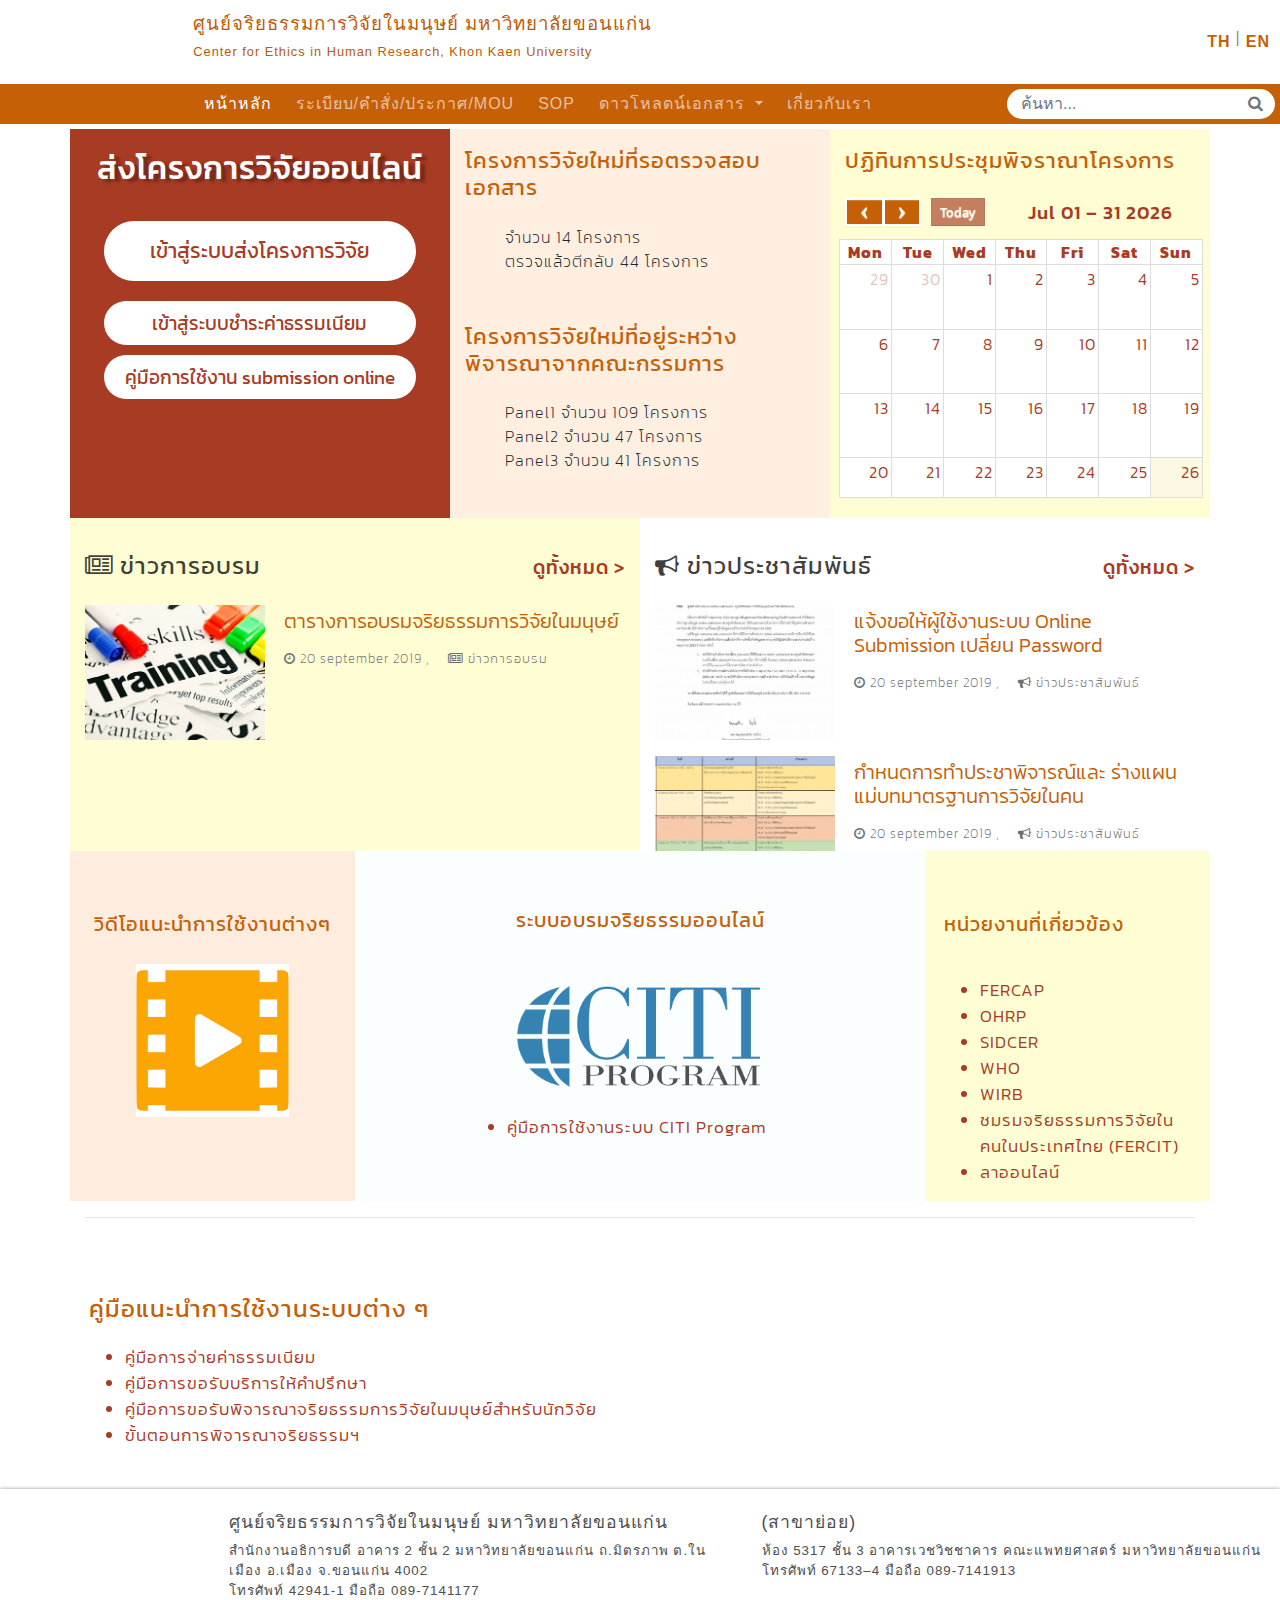
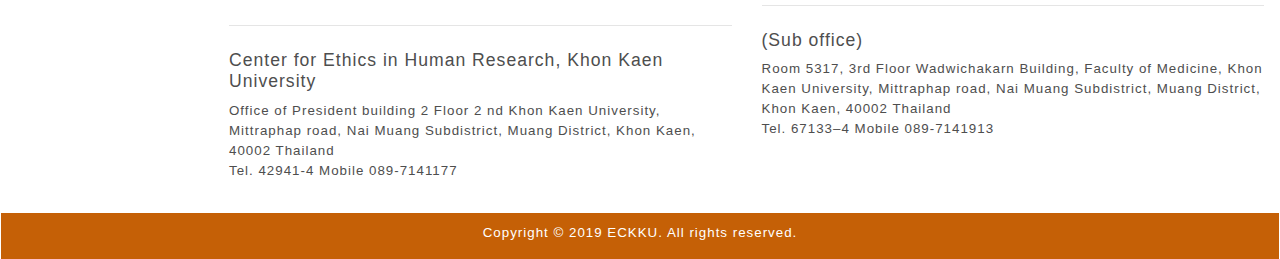
==== commit f05b8d16: "df" ====
--- a/index.html
+++ b/index.html
@@ -7,8 +7,8 @@
 
   <meta name="viewport" content="width=device-width, initial-scale=1">
   <link rel="icon" type="image/x-icon" href="favicon.ico">
-<link rel="stylesheet" href="styles.9b39d9e4a6e6171e042a.css"></head>
+<link rel="stylesheet" href="styles.8089cef732b92f8571d3.css"></head>
 <body>
   <app-root></app-root>
-<script type="text/javascript" src="runtime.26209474bfa8dc87a77c.js"></script><script type="text/javascript" src="polyfills.bebee6a5ef0ece001bc6.js"></script><script type="text/javascript" src="scripts.ea9a7b51b5073e2a08c5.js"></script><script type="text/javascript" src="main.6fd6a358d292e87109a5.js"></script></body>
+<script type="text/javascript" src="runtime.26209474bfa8dc87a77c.js"></script><script type="text/javascript" src="polyfills.bebee6a5ef0ece001bc6.js"></script><script type="text/javascript" src="scripts.ea9a7b51b5073e2a08c5.js"></script><script type="text/javascript" src="main.fe49761a5d2c64672045.js"></script></body>
 </html>
--- a/styles.8089cef732b92f8571d3.css
+++ b/styles.8089cef732b92f8571d3.css
@@ -0,0 +1,13 @@
+@charset "UTF-8";@import url(https://fonts.googleapis.com/css?family=Prompt:200,400&display=swap);@import url(https://fonts.googleapis.com/css?family=Kanit:100,200,300,400,500&display=swap);.fc-popover .fc-header{display:flex;flex-direction:row;justify-content:space-between;align-items:center}.fc-rtl .fc-popover .fc-header{flex-direction:row-reverse}.fc-popover .fc-header .fc-close{opacity:.65;font-size:1.1em}.fc-bg,.fc-bgevent-skeleton,.fc-highlight-skeleton,.fc-mirror-skeleton{position:absolute;top:0;left:0;right:0}.fc table{box-sizing:border-box;table-layout:fixed;border-spacing:0}.fc-row .fc-mirror-skeleton{z-index:5}.fc .fc-row .fc-content-skeleton table,.fc .fc-row .fc-content-skeleton td,.fc .fc-row .fc-mirror-skeleton td{background:0 0;border-color:transparent}.fc-row .fc-content-skeleton td,.fc-row .fc-mirror-skeleton td{border-bottom:0}.fc-row .fc-content-skeleton tbody td,.fc-row .fc-mirror-skeleton tbody td{border-top:0}.fc-event.fc-selected:after{content:"";position:absolute;z-index:1;top:-1px;right:-1px;bottom:-1px;left:-1px;background:#000;opacity:.25}.fc-event.fc-dragging.fc-selected{box-shadow:0 2px 7px rgba(0,0,0,.3)}.fc-event.fc-dragging:not(.fc-selected){opacity:.75}.fc-mirror-skeleton tr:first-child>td>.fc-day-grid-event{margin-top:0}@font-face{font-family:fcicons;src:url("[data-uri]") format("truetype");font-weight:400;font-style:normal}.fc-icon{font-family:fcicons!important;speak:none;font-style:normal;font-weight:400;font-variant:normal;text-transform:none;-webkit-font-smoothing:antialiased;-moz-osx-font-smoothing:grayscale;width:1em}.fc-icon-chevron-left:before{content:""}.fc-icon-chevron-right:before{content:""}.fc-icon-chevrons-left:before{content:""}.fc-icon-chevrons-right:before{content:""}.fc-icon-minus-square:before{content:""}.fc-icon-plus-square:before{content:""}.fc-icon-x:before{content:""}.fc-button{overflow:visible;text-transform:none;margin:0;font-family:inherit;-webkit-appearance:button;display:inline-block;font-weight:400;color:#212529;text-align:center;vertical-align:middle;-webkit-user-select:none;-moz-user-select:none;-ms-user-select:none;user-select:none;background-color:transparent;border:1px solid transparent;padding:.4em .65em;font-size:1em;line-height:1.5;border-radius:.25em}.fc-button:focus{outline:-webkit-focus-ring-color auto 5px;outline:0;box-shadow:0 0 0 .2rem rgba(44,62,80,.25)}.fc-button:not(:disabled){cursor:pointer}.fc-button::-moz-focus-inner{padding:0;border-style:none}.fc-button:hover{color:#212529;text-decoration:none}.fc-button:disabled{opacity:.65}.fc-button-primary{color:#fff;background-color:#2c3e50;border-color:#2c3e50}.fc-button-primary:hover{color:#fff;background-color:#1e2b37;border-color:#1a252f}.fc-button-primary:focus{box-shadow:0 0 0 .2rem rgba(76,91,106,.5)}.fc-button-primary:disabled{color:#fff;background-color:#2c3e50;border-color:#2c3e50}.fc-button-primary:not(:disabled).fc-button-active,.fc-button-primary:not(:disabled):active{color:#fff;background-color:#1a252f;border-color:#151e27}.fc-button-primary:not(:disabled).fc-button-active:focus,.fc-button-primary:not(:disabled):active:focus{box-shadow:0 0 0 .2rem rgba(76,91,106,.5)}.fc-button-group{position:relative;vertical-align:middle}.fc-button-group>.fc-button{flex:1 1 auto}.fc-button-group>.fc-button.fc-button-active,.fc-button-group>.fc-button:active,.fc-button-group>.fc-button:focus,.fc-button-group>.fc-button:hover{z-index:1}.fc-button-group>.fc-button:not(:first-child){margin-left:-1px;border-top-left-radius:0;border-bottom-left-radius:0}.fc-button-group>.fc-button:not(:last-child){border-top-right-radius:0;border-bottom-right-radius:0}.fc-toolbar{display:flex;justify-content:space-between;align-items:center}.fc-toolbar>*>:not(:first-child){margin-left:.75em}.fc-toolbar h2{font-size:1.75em}.fc-view-container{position:relative}@media print{.fc{max-width:100%!important}.fc-event{background:#fff!important;color:#000!important;page-break-inside:avoid}.fc-event .fc-resizer{display:none}.fc hr,.fc tbody,.fc td,.fc th,.fc thead,.fc-row{border-color:#ccc!important;background:#fff!important}.fc-bg,.fc-bgevent-container,.fc-bgevent-skeleton,.fc-business-container,.fc-highlight-container,.fc-highlight-skeleton,.fc-mirror-container,.fc-mirror-skeleton{display:none}.fc tbody .fc-row{height:auto!important;min-height:0!important}.fc tbody .fc-row .fc-content-skeleton{position:static;padding-bottom:0!important}.fc tbody .fc-row .fc-content-skeleton tbody tr:last-child td{padding-bottom:1em}.fc tbody .fc-row .fc-content-skeleton table{height:1em}.fc-more,.fc-more-cell{display:none!important}.fc tr.fc-limited{display:table-row!important}.fc td.fc-limited{display:table-cell!important}.fc-popover{display:none}.fc-time-grid{min-height:0!important}.fc-timeGrid-view .fc-axis{display:none}.fc-slats,.fc-time-grid hr{display:none!important}.fc-time-grid .fc-content-skeleton{position:static}.fc-time-grid .fc-content-skeleton table{height:4em}.fc-time-grid .fc-event-container{margin:0!important}.fc-time-grid .fc-event{position:static!important;margin:3px 2px!important}.fc-time-grid .fc-event.fc-not-end{border-bottom-width:1px!important}.fc-time-grid .fc-event.fc-not-end:after{content:"..."}.fc-time-grid .fc-event.fc-not-start{border-top-width:1px!important}.fc-time-grid .fc-event.fc-not-start:before{content:"..."}.fc-time-grid .fc-event .fc-time{white-space:normal!important}.fc-time-grid .fc-event .fc-time span{display:none}.fc-time-grid .fc-event .fc-time:after{content:attr(data-full)}.fc-day-grid-container,.fc-scroller,.fc-time-grid-container{overflow:visible!important;height:auto!important}.fc-row{border:0!important;margin:0!important}.fc button,.fc-button-group{display:none}}.fc-dayGridDay-view .fc-content-skeleton,.fc-dayGridWeek-view .fc-content-skeleton{padding-bottom:1em}.fc-dayGrid-view .fc-body .fc-row{min-height:4em}.fc-dayGrid-view .fc-day-number,.fc-dayGrid-view .fc-week-number{padding:2px}.fc-dayGrid-view th.fc-day-number,.fc-dayGrid-view th.fc-week-number{padding:0 2px}.fc-ltr .fc-dayGrid-view .fc-day-top .fc-day-number{float:right}.fc-rtl .fc-dayGrid-view .fc-day-top .fc-day-number{float:left}.fc-ltr .fc-dayGrid-view .fc-day-top .fc-week-number{float:left;border-radius:0 0 3px}.fc-rtl .fc-dayGrid-view .fc-day-top .fc-week-number{float:right;border-radius:0 0 0 3px}.fc-dayGrid-view .fc-day-top .fc-week-number{min-width:1.5em;text-align:center;background-color:#f2f2f2;color:grey}.fc-dayGrid-view td.fc-week-number{text-align:center}.fc-dayGrid-view td.fc-week-number>*{display:inline-block;min-width:1.25em}/*!
+ *  Font Awesome 4.7.0 by @davegandy - http://fontawesome.io - @fontawesome
+ *  License - http://fontawesome.io/license (Font: SIL OFL 1.1, CSS: MIT License)
+ */@font-face{font-family:FontAwesome;src:url(fontawesome-webfont.674f50d287a8c48dc19b.eot?v=4.7.0);src:url(fontawesome-webfont.674f50d287a8c48dc19b.eot?#iefix&v=4.7.0) format("embedded-opentype"),url(fontawesome-webfont.af7ae505a9eed503f8b8.woff2?v=4.7.0) format("woff2"),url(fontawesome-webfont.fee66e712a8a08eef580.woff?v=4.7.0) format("woff"),url(fontawesome-webfont.b06871f281fee6b241d6.ttf?v=4.7.0) format("truetype"),url(fontawesome-webfont.912ec66d7572ff821749.svg?v=4.7.0#fontawesomeregular) format("svg");font-weight:400;font-style:normal}.fa{display:inline-block;font:14px/1 FontAwesome;font-size:inherit;text-rendering:auto;-webkit-font-smoothing:antialiased;-moz-osx-font-smoothing:grayscale}.fa-lg{font-size:1.33333333em;line-height:.75em;vertical-align:-15%}.fa-2x{font-size:2em}.fa-3x{font-size:3em}.fa-4x{font-size:4em}.fa-5x{font-size:5em}.fa-fw{width:1.28571429em;text-align:center}.fa-ul{padding-left:0;margin-left:2.14285714em;list-style-type:none}.fa-ul>li{position:relative}.fa-li{position:absolute;left:-2.14285714em;width:2.14285714em;top:.14285714em;text-align:center}.fa-li.fa-lg{left:-1.85714286em}.fa-border{padding:.2em .25em .15em;border:.08em solid #eee;border-radius:.1em}.fa-pull-left{float:left}.fa-pull-right{float:right}.fa.fa-pull-left{margin-right:.3em}.fa.fa-pull-right{margin-left:.3em}.pull-right{float:right}.pull-left{float:left}.fa.pull-left{margin-right:.3em}.fa.pull-right{margin-left:.3em}.fa-spin{-webkit-animation:2s linear infinite fa-spin;animation:2s linear infinite fa-spin}.fa-pulse{-webkit-animation:1s steps(8) infinite fa-spin;animation:1s steps(8) infinite fa-spin}@-webkit-keyframes fa-spin{0%{transform:rotate(0)}100%{transform:rotate(359deg)}}@keyframes fa-spin{0%{transform:rotate(0)}100%{transform:rotate(359deg)}}.fa-rotate-90{-ms-filter:"progid:DXImageTransform.Microsoft.BasicImage(rotation=1)";transform:rotate(90deg)}.fa-rotate-180{-ms-filter:"progid:DXImageTransform.Microsoft.BasicImage(rotation=2)";transform:rotate(180deg)}.fa-rotate-270{-ms-filter:"progid:DXImageTransform.Microsoft.BasicImage(rotation=3)";transform:rotate(270deg)}.fa-flip-horizontal{-ms-filter:"progid:DXImageTransform.Microsoft.BasicImage(rotation=0, mirror=1)";transform:scale(-1,1)}.fa-flip-vertical{-ms-filter:"progid:DXImageTransform.Microsoft.BasicImage(rotation=2, mirror=1)";transform:scale(1,-1)}:root .fa-flip-horizontal,:root .fa-flip-vertical,:root .fa-rotate-180,:root .fa-rotate-270,:root .fa-rotate-90{-webkit-filter:none;filter:none}.fa-stack{position:relative;display:inline-block;width:2em;height:2em;line-height:2em;vertical-align:middle}.fa-stack-1x,.fa-stack-2x{position:absolute;left:0;width:100%;text-align:center}.fa-stack-1x{line-height:inherit}.fa-stack-2x{font-size:2em}.fa-inverse{color:#fff}.fa-glass:before{content:""}.fa-music:before{content:""}.fa-search:before{content:""}.fa-envelope-o:before{content:""}.fa-heart:before{content:""}.fa-star:before{content:""}.fa-star-o:before{content:""}.fa-user:before{content:""}.fa-film:before{content:""}.fa-th-large:before{content:""}.fa-th:before{content:""}.fa-th-list:before{content:""}.fa-check:before{content:""}.fa-close:before,.fa-remove:before,.fa-times:before{content:""}.fa-search-plus:before{content:""}.fa-search-minus:before{content:""}.fa-power-off:before{content:""}.fa-signal:before{content:""}.fa-cog:before,.fa-gear:before{content:""}.fa-trash-o:before{content:""}.fa-home:before{content:""}.fa-file-o:before{content:""}.fa-clock-o:before{content:""}.fa-road:before{content:""}.fa-download:before{content:""}.fa-arrow-circle-o-down:before{content:""}.fa-arrow-circle-o-up:before{content:""}.fa-inbox:before{content:""}.fa-play-circle-o:before{content:""}.fa-repeat:before,.fa-rotate-right:before{content:""}.fa-refresh:before{content:""}.fa-list-alt:before{content:""}.fa-lock:before{content:""}.fa-flag:before{content:""}.fa-headphones:before{content:""}.fa-volume-off:before{content:""}.fa-volume-down:before{content:""}.fa-volume-up:before{content:""}.fa-qrcode:before{content:""}.fa-barcode:before{content:""}.fa-tag:before{content:""}.fa-tags:before{content:""}.fa-book:before{content:""}.fa-bookmark:before{content:""}.fa-print:before{content:""}.fa-camera:before{content:""}.fa-font:before{content:""}.fa-bold:before{content:""}.fa-italic:before{content:""}.fa-text-height:before{content:""}.fa-text-width:before{content:""}.fa-align-left:before{content:""}.fa-align-center:before{content:""}.fa-align-right:before{content:""}.fa-align-justify:before{content:""}.fa-list:before{content:""}.fa-dedent:before,.fa-outdent:before{content:""}.fa-indent:before{content:""}.fa-video-camera:before{content:""}.fa-image:before,.fa-photo:before,.fa-picture-o:before{content:""}.fa-pencil:before{content:""}.fa-map-marker:before{content:""}.fa-adjust:before{content:""}.fa-tint:before{content:""}.fa-edit:before,.fa-pencil-square-o:before{content:""}.fa-share-square-o:before{content:""}.fa-check-square-o:before{content:""}.fa-arrows:before{content:""}.fa-step-backward:before{content:""}.fa-fast-backward:before{content:""}.fa-backward:before{content:""}.fa-play:before{content:""}.fa-pause:before{content:""}.fa-stop:before{content:""}.fa-forward:before{content:""}.fa-fast-forward:before{content:""}.fa-step-forward:before{content:""}.fa-eject:before{content:""}.fa-chevron-left:before{content:""}.fa-chevron-right:before{content:""}.fa-plus-circle:before{content:""}.fa-minus-circle:before{content:""}.fa-times-circle:before{content:""}.fa-check-circle:before{content:""}.fa-question-circle:before{content:""}.fa-info-circle:before{content:""}.fa-crosshairs:before{content:""}.fa-times-circle-o:before{content:""}.fa-check-circle-o:before{content:""}.fa-ban:before{content:""}.fa-arrow-left:before{content:""}.fa-arrow-right:before{content:""}.fa-arrow-up:before{content:""}.fa-arrow-down:before{content:""}.fa-mail-forward:before,.fa-share:before{content:""}.fa-expand:before{content:""}.fa-compress:before{content:""}.fa-plus:before{content:""}.fa-minus:before{content:""}.fa-asterisk:before{content:""}.fa-exclamation-circle:before{content:""}.fa-gift:before{content:""}.fa-leaf:before{content:""}.fa-fire:before{content:""}.fa-eye:before{content:""}.fa-eye-slash:before{content:""}.fa-exclamation-triangle:before,.fa-warning:before{content:""}.fa-plane:before{content:""}.fa-calendar:before{content:""}.fa-random:before{content:""}.fa-comment:before{content:""}.fa-magnet:before{content:""}.fa-chevron-up:before{content:""}.fa-chevron-down:before{content:""}.fa-retweet:before{content:""}.fa-shopping-cart:before{content:""}.fa-folder:before{content:""}.fa-folder-open:before{content:""}.fa-arrows-v:before{content:""}.fa-arrows-h:before{content:""}.fa-bar-chart-o:before,.fa-bar-chart:before{content:""}.fa-twitter-square:before{content:""}.fa-facebook-square:before{content:""}.fa-camera-retro:before{content:""}.fa-key:before{content:""}.fa-cogs:before,.fa-gears:before{content:""}.fa-comments:before{content:""}.fa-thumbs-o-up:before{content:""}.fa-thumbs-o-down:before{content:""}.fa-star-half:before{content:""}.fa-heart-o:before{content:""}.fa-sign-out:before{content:""}.fa-linkedin-square:before{content:""}.fa-thumb-tack:before{content:""}.fa-external-link:before{content:""}.fa-sign-in:before{content:""}.fa-trophy:before{content:""}.fa-github-square:before{content:""}.fa-upload:before{content:""}.fa-lemon-o:before{content:""}.fa-phone:before{content:""}.fa-square-o:before{content:""}.fa-bookmark-o:before{content:""}.fa-phone-square:before{content:""}.fa-twitter:before{content:""}.fa-facebook-f:before,.fa-facebook:before{content:""}.fa-github:before{content:""}.fa-unlock:before{content:""}.fa-credit-card:before{content:""}.fa-feed:before,.fa-rss:before{content:""}.fa-hdd-o:before{content:""}.fa-bullhorn:before{content:""}.fa-bell:before{content:""}.fa-certificate:before{content:""}.fa-hand-o-right:before{content:""}.fa-hand-o-left:before{content:""}.fa-hand-o-up:before{content:""}.fa-hand-o-down:before{content:""}.fa-arrow-circle-left:before{content:""}.fa-arrow-circle-right:before{content:""}.fa-arrow-circle-up:before{content:""}.fa-arrow-circle-down:before{content:""}.fa-globe:before{content:""}.fa-wrench:before{content:""}.fa-tasks:before{content:""}.fa-filter:before{content:""}.fa-briefcase:before{content:""}.fa-arrows-alt:before{content:""}.fa-group:before,.fa-users:before{content:""}.fa-chain:before,.fa-link:before{content:""}.fa-cloud:before{content:""}.fa-flask:before{content:""}.fa-cut:before,.fa-scissors:before{content:""}.fa-copy:before,.fa-files-o:before{content:""}.fa-paperclip:before{content:""}.fa-floppy-o:before,.fa-save:before{content:""}.fa-square:before{content:""}.fa-bars:before,.fa-navicon:before,.fa-reorder:before{content:""}.fa-list-ul:before{content:""}.fa-list-ol:before{content:""}.fa-strikethrough:before{content:""}.fa-underline:before{content:""}.fa-table:before{content:""}.fa-magic:before{content:""}.fa-truck:before{content:""}.fa-pinterest:before{content:""}.fa-pinterest-square:before{content:""}.fa-google-plus-square:before{content:""}.fa-google-plus:before{content:""}.fa-money:before{content:""}.fa-caret-down:before{content:""}.fa-caret-up:before{content:""}.fa-caret-left:before{content:""}.fa-caret-right:before{content:""}.fa-columns:before{content:""}.fa-sort:before,.fa-unsorted:before{content:""}.fa-sort-desc:before,.fa-sort-down:before{content:""}.fa-sort-asc:before,.fa-sort-up:before{content:""}.fa-envelope:before{content:""}.fa-linkedin:before{content:""}.fa-rotate-left:before,.fa-undo:before{content:""}.fa-gavel:before,.fa-legal:before{content:""}.fa-dashboard:before,.fa-tachometer:before{content:""}.fa-comment-o:before{content:""}.fa-comments-o:before{content:""}.fa-bolt:before,.fa-flash:before{content:""}.fa-sitemap:before{content:""}.fa-umbrella:before{content:""}.fa-clipboard:before,.fa-paste:before{content:""}.fa-lightbulb-o:before{content:""}.fa-exchange:before{content:""}.fa-cloud-download:before{content:""}.fa-cloud-upload:before{content:""}.fa-user-md:before{content:""}.fa-stethoscope:before{content:""}.fa-suitcase:before{content:""}.fa-bell-o:before{content:""}.fa-coffee:before{content:""}.fa-cutlery:before{content:""}.fa-file-text-o:before{content:""}.fa-building-o:before{content:""}.fa-hospital-o:before{content:""}.fa-ambulance:before{content:""}.fa-medkit:before{content:""}.fa-fighter-jet:before{content:""}.fa-beer:before{content:""}.fa-h-square:before{content:""}.fa-plus-square:before{content:""}.fa-angle-double-left:before{content:""}.fa-angle-double-right:before{content:""}.fa-angle-double-up:before{content:""}.fa-angle-double-down:before{content:""}.fa-angle-left:before{content:""}.fa-angle-right:before{content:""}.fa-angle-up:before{content:""}.fa-angle-down:before{content:""}.fa-desktop:before{content:""}.fa-laptop:before{content:""}.fa-tablet:before{content:""}.fa-mobile-phone:before,.fa-mobile:before{content:""}.fa-circle-o:before{content:""}.fa-quote-left:before{content:""}.fa-quote-right:before{content:""}.fa-spinner:before{content:""}.fa-circle:before{content:""}.fa-mail-reply:before,.fa-reply:before{content:""}.fa-github-alt:before{content:""}.fa-folder-o:before{content:""}.fa-folder-open-o:before{content:""}.fa-smile-o:before{content:""}.fa-frown-o:before{content:""}.fa-meh-o:before{content:""}.fa-gamepad:before{content:""}.fa-keyboard-o:before{content:""}.fa-flag-o:before{content:""}.fa-flag-checkered:before{content:""}.fa-terminal:before{content:""}.fa-code:before{content:""}.fa-mail-reply-all:before,.fa-reply-all:before{content:""}.fa-star-half-empty:before,.fa-star-half-full:before,.fa-star-half-o:before{content:""}.fa-location-arrow:before{content:""}.fa-crop:before{content:""}.fa-code-fork:before{content:""}.fa-chain-broken:before,.fa-unlink:before{content:""}.fa-question:before{content:""}.fa-info:before{content:""}.fa-exclamation:before{content:""}.fa-superscript:before{content:""}.fa-subscript:before{content:""}.fa-eraser:before{content:""}.fa-puzzle-piece:before{content:""}.fa-microphone:before{content:""}.fa-microphone-slash:before{content:""}.fa-shield:before{content:""}.fa-calendar-o:before{content:""}.fa-fire-extinguisher:before{content:""}.fa-rocket:before{content:""}.fa-maxcdn:before{content:""}.fa-chevron-circle-left:before{content:""}.fa-chevron-circle-right:before{content:""}.fa-chevron-circle-up:before{content:""}.fa-chevron-circle-down:before{content:""}.fa-html5:before{content:""}.fa-css3:before{content:""}.fa-anchor:before{content:""}.fa-unlock-alt:before{content:""}.fa-bullseye:before{content:""}.fa-ellipsis-h:before{content:""}.fa-ellipsis-v:before{content:""}.fa-rss-square:before{content:""}.fa-play-circle:before{content:""}.fa-ticket:before{content:""}.fa-minus-square:before{content:""}.fa-minus-square-o:before{content:""}.fa-level-up:before{content:""}.fa-level-down:before{content:""}.fa-check-square:before{content:""}.fa-pencil-square:before{content:""}.fa-external-link-square:before{content:""}.fa-share-square:before{content:""}.fa-compass:before{content:""}.fa-caret-square-o-down:before,.fa-toggle-down:before{content:""}.fa-caret-square-o-up:before,.fa-toggle-up:before{content:""}.fa-caret-square-o-right:before,.fa-toggle-right:before{content:""}.fa-eur:before,.fa-euro:before{content:""}.fa-gbp:before{content:""}.fa-dollar:before,.fa-usd:before{content:""}.fa-inr:before,.fa-rupee:before{content:""}.fa-cny:before,.fa-jpy:before,.fa-rmb:before,.fa-yen:before{content:""}.fa-rouble:before,.fa-rub:before,.fa-ruble:before{content:""}.fa-krw:before,.fa-won:before{content:""}.fa-bitcoin:before,.fa-btc:before{content:""}.fa-file:before{content:""}.fa-file-text:before{content:""}.fa-sort-alpha-asc:before{content:""}.fa-sort-alpha-desc:before{content:""}.fa-sort-amount-asc:before{content:""}.fa-sort-amount-desc:before{content:""}.fa-sort-numeric-asc:before{content:""}.fa-sort-numeric-desc:before{content:""}.fa-thumbs-up:before{content:""}.fa-thumbs-down:before{content:""}.fa-youtube-square:before{content:""}.fa-youtube:before{content:""}.fa-xing:before{content:""}.fa-xing-square:before{content:""}.fa-youtube-play:before{content:""}.fa-dropbox:before{content:""}.fa-stack-overflow:before{content:""}.fa-instagram:before{content:""}.fa-flickr:before{content:""}.fa-adn:before{content:""}.fa-bitbucket:before{content:""}.fa-bitbucket-square:before{content:""}.fa-tumblr:before{content:""}.fa-tumblr-square:before{content:""}.fa-long-arrow-down:before{content:""}.fa-long-arrow-up:before{content:""}.fa-long-arrow-left:before{content:""}.fa-long-arrow-right:before{content:""}.fa-apple:before{content:""}.fa-windows:before{content:""}.fa-android:before{content:""}.fa-linux:before{content:""}.fa-dribbble:before{content:""}.fa-skype:before{content:""}.fa-foursquare:before{content:""}.fa-trello:before{content:""}.fa-female:before{content:""}.fa-male:before{content:""}.fa-gittip:before,.fa-gratipay:before{content:""}.fa-sun-o:before{content:""}.fa-moon-o:before{content:""}.fa-archive:before{content:""}.fa-bug:before{content:""}.fa-vk:before{content:""}.fa-weibo:before{content:""}.fa-renren:before{content:""}.fa-pagelines:before{content:""}.fa-stack-exchange:before{content:""}.fa-arrow-circle-o-right:before{content:""}.fa-arrow-circle-o-left:before{content:""}.fa-caret-square-o-left:before,.fa-toggle-left:before{content:""}.fa-dot-circle-o:before{content:""}.fa-wheelchair:before{content:""}.fa-vimeo-square:before{content:""}.fa-try:before,.fa-turkish-lira:before{content:""}.fa-plus-square-o:before{content:""}.fa-space-shuttle:before{content:""}.fa-slack:before{content:""}.fa-envelope-square:before{content:""}.fa-wordpress:before{content:""}.fa-openid:before{content:""}.fa-bank:before,.fa-institution:before,.fa-university:before{content:""}.fa-graduation-cap:before,.fa-mortar-board:before{content:""}.fa-yahoo:before{content:""}.fa-google:before{content:""}.fa-reddit:before{content:""}.fa-reddit-square:before{content:""}.fa-stumbleupon-circle:before{content:""}.fa-stumbleupon:before{content:""}.fa-delicious:before{content:""}.fa-digg:before{content:""}.fa-pied-piper-pp:before{content:""}.fa-pied-piper-alt:before{content:""}.fa-drupal:before{content:""}.fa-joomla:before{content:""}.fa-language:before{content:""}.fa-fax:before{content:""}.fa-building:before{content:""}.fa-child:before{content:""}.fa-paw:before{content:""}.fa-spoon:before{content:""}.fa-cube:before{content:""}.fa-cubes:before{content:""}.fa-behance:before{content:""}.fa-behance-square:before{content:""}.fa-steam:before{content:""}.fa-steam-square:before{content:""}.fa-recycle:before{content:""}.fa-automobile:before,.fa-car:before{content:""}.fa-cab:before,.fa-taxi:before{content:""}.fa-tree:before{content:""}.fa-spotify:before{content:""}.fa-deviantart:before{content:""}.fa-soundcloud:before{content:""}.fa-database:before{content:""}.fa-file-pdf-o:before{content:""}.fa-file-word-o:before{content:""}.fa-file-excel-o:before{content:""}.fa-file-powerpoint-o:before{content:""}.fa-file-image-o:before,.fa-file-photo-o:before,.fa-file-picture-o:before{content:""}.fa-file-archive-o:before,.fa-file-zip-o:before{content:""}.fa-file-audio-o:before,.fa-file-sound-o:before{content:""}.fa-file-movie-o:before,.fa-file-video-o:before{content:""}.fa-file-code-o:before{content:""}.fa-vine:before{content:""}.fa-codepen:before{content:""}.fa-jsfiddle:before{content:""}.fa-life-bouy:before,.fa-life-buoy:before,.fa-life-ring:before,.fa-life-saver:before,.fa-support:before{content:""}.fa-circle-o-notch:before{content:""}.fa-ra:before,.fa-rebel:before,.fa-resistance:before{content:""}.fa-empire:before,.fa-ge:before{content:""}.fa-git-square:before{content:""}.fa-git:before{content:""}.fa-hacker-news:before,.fa-y-combinator-square:before,.fa-yc-square:before{content:""}.fa-tencent-weibo:before{content:""}.fa-qq:before{content:""}.fa-wechat:before,.fa-weixin:before{content:""}.fa-paper-plane:before,.fa-send:before{content:""}.fa-paper-plane-o:before,.fa-send-o:before{content:""}.fa-history:before{content:""}.fa-circle-thin:before{content:""}.fa-header:before{content:""}.fa-paragraph:before{content:""}.fa-sliders:before{content:""}.fa-share-alt:before{content:""}.fa-share-alt-square:before{content:""}.fa-bomb:before{content:""}.fa-futbol-o:before,.fa-soccer-ball-o:before{content:""}.fa-tty:before{content:""}.fa-binoculars:before{content:""}.fa-plug:before{content:""}.fa-slideshare:before{content:""}.fa-twitch:before{content:""}.fa-yelp:before{content:""}.fa-newspaper-o:before{content:""}.fa-wifi:before{content:""}.fa-calculator:before{content:""}.fa-paypal:before{content:""}.fa-google-wallet:before{content:""}.fa-cc-visa:before{content:""}.fa-cc-mastercard:before{content:""}.fa-cc-discover:before{content:""}.fa-cc-amex:before{content:""}.fa-cc-paypal:before{content:""}.fa-cc-stripe:before{content:""}.fa-bell-slash:before{content:""}.fa-bell-slash-o:before{content:""}.fa-trash:before{content:""}.fa-copyright:before{content:""}.fa-at:before{content:""}.fa-eyedropper:before{content:""}.fa-paint-brush:before{content:""}.fa-birthday-cake:before{content:""}.fa-area-chart:before{content:""}.fa-pie-chart:before{content:""}.fa-line-chart:before{content:""}.fa-lastfm:before{content:""}.fa-lastfm-square:before{content:""}.fa-toggle-off:before{content:""}.fa-toggle-on:before{content:""}.fa-bicycle:before{content:""}.fa-bus:before{content:""}.fa-ioxhost:before{content:""}.fa-angellist:before{content:""}.fa-cc:before{content:""}.fa-ils:before,.fa-shekel:before,.fa-sheqel:before{content:""}.fa-meanpath:before{content:""}.fa-buysellads:before{content:""}.fa-connectdevelop:before{content:""}.fa-dashcube:before{content:""}.fa-forumbee:before{content:""}.fa-leanpub:before{content:""}.fa-sellsy:before{content:""}.fa-shirtsinbulk:before{content:""}.fa-simplybuilt:before{content:""}.fa-skyatlas:before{content:""}.fa-cart-plus:before{content:""}.fa-cart-arrow-down:before{content:""}.fa-diamond:before{content:""}.fa-ship:before{content:""}.fa-user-secret:before{content:""}.fa-motorcycle:before{content:""}.fa-street-view:before{content:""}.fa-heartbeat:before{content:""}.fa-venus:before{content:""}.fa-mars:before{content:""}.fa-mercury:before{content:""}.fa-intersex:before,.fa-transgender:before{content:""}.fa-transgender-alt:before{content:""}.fa-venus-double:before{content:""}.fa-mars-double:before{content:""}.fa-venus-mars:before{content:""}.fa-mars-stroke:before{content:""}.fa-mars-stroke-v:before{content:""}.fa-mars-stroke-h:before{content:""}.fa-neuter:before{content:""}.fa-genderless:before{content:""}.fa-facebook-official:before{content:""}.fa-pinterest-p:before{content:""}.fa-whatsapp:before{content:""}.fa-server:before{content:""}.fa-user-plus:before{content:""}.fa-user-times:before{content:""}.fa-bed:before,.fa-hotel:before{content:""}.fa-viacoin:before{content:""}.fa-train:before{content:""}.fa-subway:before{content:""}.fa-medium:before{content:""}.fa-y-combinator:before,.fa-yc:before{content:""}.fa-optin-monster:before{content:""}.fa-opencart:before{content:""}.fa-expeditedssl:before{content:""}.fa-battery-4:before,.fa-battery-full:before,.fa-battery:before{content:""}.fa-battery-3:before,.fa-battery-three-quarters:before{content:""}.fa-battery-2:before,.fa-battery-half:before{content:""}.fa-battery-1:before,.fa-battery-quarter:before{content:""}.fa-battery-0:before,.fa-battery-empty:before{content:""}.fa-mouse-pointer:before{content:""}.fa-i-cursor:before{content:""}.fa-object-group:before{content:""}.fa-object-ungroup:before{content:""}.fa-sticky-note:before{content:""}.fa-sticky-note-o:before{content:""}.fa-cc-jcb:before{content:""}.fa-cc-diners-club:before{content:""}.fa-clone:before{content:""}.fa-balance-scale:before{content:""}.fa-hourglass-o:before{content:""}.fa-hourglass-1:before,.fa-hourglass-start:before{content:""}.fa-hourglass-2:before,.fa-hourglass-half:before{content:""}.fa-hourglass-3:before,.fa-hourglass-end:before{content:""}.fa-hourglass:before{content:""}.fa-hand-grab-o:before,.fa-hand-rock-o:before{content:""}.fa-hand-paper-o:before,.fa-hand-stop-o:before{content:""}.fa-hand-scissors-o:before{content:""}.fa-hand-lizard-o:before{content:""}.fa-hand-spock-o:before{content:""}.fa-hand-pointer-o:before{content:""}.fa-hand-peace-o:before{content:""}.fa-trademark:before{content:""}.fa-registered:before{content:""}.fa-creative-commons:before{content:""}.fa-gg:before{content:""}.fa-gg-circle:before{content:""}.fa-tripadvisor:before{content:""}.fa-odnoklassniki:before{content:""}.fa-odnoklassniki-square:before{content:""}.fa-get-pocket:before{content:""}.fa-wikipedia-w:before{content:""}.fa-safari:before{content:""}.fa-chrome:before{content:""}.fa-firefox:before{content:""}.fa-opera:before{content:""}.fa-internet-explorer:before{content:""}.fa-television:before,.fa-tv:before{content:""}.fa-contao:before{content:""}.fa-500px:before{content:""}.fa-amazon:before{content:""}.fa-calendar-plus-o:before{content:""}.fa-calendar-minus-o:before{content:""}.fa-calendar-times-o:before{content:""}.fa-calendar-check-o:before{content:""}.fa-industry:before{content:""}.fa-map-pin:before{content:""}.fa-map-signs:before{content:""}.fa-map-o:before{content:""}.fa-map:before{content:""}.fa-commenting:before{content:""}.fa-commenting-o:before{content:""}.fa-houzz:before{content:""}.fa-vimeo:before{content:""}.fa-black-tie:before{content:""}.fa-fonticons:before{content:""}.fa-reddit-alien:before{content:""}.fa-edge:before{content:""}.fa-credit-card-alt:before{content:""}.fa-codiepie:before{content:""}.fa-modx:before{content:""}.fa-fort-awesome:before{content:""}.fa-usb:before{content:""}.fa-product-hunt:before{content:""}.fa-mixcloud:before{content:""}.fa-scribd:before{content:""}.fa-pause-circle:before{content:""}.fa-pause-circle-o:before{content:""}.fa-stop-circle:before{content:""}.fa-stop-circle-o:before{content:""}.fa-shopping-bag:before{content:""}.fa-shopping-basket:before{content:""}.fa-hashtag:before{content:""}.fa-bluetooth:before{content:""}.fa-bluetooth-b:before{content:""}.fa-percent:before{content:""}.fa-gitlab:before{content:""}.fa-wpbeginner:before{content:""}.fa-wpforms:before{content:""}.fa-envira:before{content:""}.fa-universal-access:before{content:""}.fa-wheelchair-alt:before{content:""}.fa-question-circle-o:before{content:""}.fa-blind:before{content:""}.fa-audio-description:before{content:""}.fa-volume-control-phone:before{content:""}.fa-braille:before{content:""}.fa-assistive-listening-systems:before{content:""}.fa-american-sign-language-interpreting:before,.fa-asl-interpreting:before{content:""}.fa-deaf:before,.fa-deafness:before,.fa-hard-of-hearing:before{content:""}.fa-glide:before{content:""}.fa-glide-g:before{content:""}.fa-sign-language:before,.fa-signing:before{content:""}.fa-low-vision:before{content:""}.fa-viadeo:before{content:""}.fa-viadeo-square:before{content:""}.fa-snapchat:before{content:""}.fa-snapchat-ghost:before{content:""}.fa-snapchat-square:before{content:""}.fa-pied-piper:before{content:""}.fa-first-order:before{content:""}.fa-yoast:before{content:""}.fa-themeisle:before{content:""}.fa-google-plus-circle:before,.fa-google-plus-official:before{content:""}.fa-fa:before,.fa-font-awesome:before{content:""}.fa-handshake-o:before{content:""}.fa-envelope-open:before{content:""}.fa-envelope-open-o:before{content:""}.fa-linode:before{content:""}.fa-address-book:before{content:""}.fa-address-book-o:before{content:""}.fa-address-card:before,.fa-vcard:before{content:""}.fa-address-card-o:before,.fa-vcard-o:before{content:""}.fa-user-circle:before{content:""}.fa-user-circle-o:before{content:""}.fa-user-o:before{content:""}.fa-id-badge:before{content:""}.fa-drivers-license:before,.fa-id-card:before{content:""}.fa-drivers-license-o:before,.fa-id-card-o:before{content:""}.fa-quora:before{content:""}.fa-free-code-camp:before{content:""}.fa-telegram:before{content:""}.fa-thermometer-4:before,.fa-thermometer-full:before,.fa-thermometer:before{content:""}.fa-thermometer-3:before,.fa-thermometer-three-quarters:before{content:""}.fa-thermometer-2:before,.fa-thermometer-half:before{content:""}.fa-thermometer-1:before,.fa-thermometer-quarter:before{content:""}.fa-thermometer-0:before,.fa-thermometer-empty:before{content:""}.fa-shower:before{content:""}.fa-bath:before,.fa-bathtub:before,.fa-s15:before{content:""}.fa-podcast:before{content:""}.fa-window-maximize:before{content:""}.fa-window-minimize:before{content:""}.fa-window-restore:before{content:""}.fa-times-rectangle:before,.fa-window-close:before{content:""}.fa-times-rectangle-o:before,.fa-window-close-o:before{content:""}.fa-bandcamp:before{content:""}.fa-grav:before{content:""}.fa-etsy:before{content:""}.fa-imdb:before{content:""}.fa-ravelry:before{content:""}.fa-eercast:before{content:""}.fa-microchip:before{content:""}.fa-snowflake-o:before{content:""}.fa-superpowers:before{content:""}.fa-wpexplorer:before{content:""}.fa-meetup:before{content:""}.sr-only{margin:-1px;clip:rect(0,0,0,0)}.sr-only-focusable:active,.sr-only-focusable:focus{margin:0;clip:auto}html{scroll-behavior:smooth;font-family:sans-serif;line-height:1.15;-webkit-text-size-adjust:100%;-webkit-tap-highlight-color:transparent}.container{font-family:Kanit,sans-serif;font-size:12pt;font-weight:300;background-color:#fff;margin-top:3%}*{border-radius:0!important}.nav{background-color:#fff;border-bottom:1px solid #000}.jumbotron{color:#4e4e4e;padding:0!important;background-color:#343a4000!important}.fc-toolbar.fc-header-toolbar{font-size:10pt!important;color:#a83b24!important}.fc-toolbar.fc-header-toolbar h2{font-size:14pt!important}.fc-unthemed thead{color:#a83b24;font-family:Kanit,sans-serif;font-weight:300!important}a.fc-more{background-color:#a83b24;color:#fff!important}.fc-scroller .fc-day-grid-container{overflow:hidden;height:0}.fc-button-group>.fc-button{position:relative;flex:1 1 auto;background:#c56006;border:2px solid #fff}.fc-button-group>.fc-button:active{background:#a83b24!important}.fc-button-group>.fc-button:hover{color:#a83b2426}.fc button{box-sizing:border-box;color:#fff;background-color:#a83b24}.fc-icon{height:20px!important}.fc-button .fc-icon{vertical-align:middle;font-size:10pt}.card{border:0!important}.card-body{padding:.25rem!important}.card-title:hover{color:#a83b24}.card-title{text-align:left;padding-left:15px;color:#c56006;font-weight:300;letter-spacing:0;cursor:pointer}.card-title a{text-align:left;color:#c56006;font-weight:300;letter-spacing:0;cursor:pointer}.card-title a:hover{color:#a83b24;text-decoration:none}.text-muted{font-weight:200;padding-left:15px}.fc-button .fc-agendaWeek-button .fc-agendaDay-button{display:none!important}.fc-view-container{margin-right:-8px;margin-left:-6px;padding-bottom:20px}.fc-view,.fc-view>table{background-color:#fff}footer{bottom:0;width:100%;height:60px}/*!
+ * Bootstrap v4.3.1 (https://getbootstrap.com/)
+ * Copyright 2011-2019 The Bootstrap Authors
+ * Copyright 2011-2019 Twitter, Inc.
+ * Licensed under MIT (https://github.com/twbs/bootstrap/blob/master/LICENSE)
+ */:root{--blue:#007bff;--indigo:#6610f2;--purple:#6f42c1;--pink:#e83e8c;--red:#dc3545;--orange:#fd7e14;--yellow:#ffc107;--green:#28a745;--teal:#20c997;--cyan:#17a2b8;--white:#fff;--gray:#6c757d;--gray-dark:#343a40;--primary:#007bff;--secondary:#6c757d;--success:#28a745;--info:#17a2b8;--warning:#ffc107;--danger:#dc3545;--light:#f8f9fa;--dark:#343a40;--breakpoint-xs:0;--breakpoint-sm:576px;--breakpoint-md:768px;--breakpoint-lg:992px;--breakpoint-xl:1200px;--font-family-sans-serif:-apple-system,BlinkMacSystemFont,"Segoe UI",Roboto,"Helvetica Neue",Arial,"Noto Sans",sans-serif,"Apple Color Emoji","Segoe UI Emoji","Segoe UI Symbol","Noto Color Emoji";--font-family-monospace:SFMono-Regular,Menlo,Monaco,Consolas,"Liberation Mono","Courier New",monospace}*,::after,::before{box-sizing:border-box}article,aside,figcaption,figure,footer,header,hgroup,main,nav,section{display:block}body{letter-spacing:1px;margin:0;font-family:-apple-system,BlinkMacSystemFont,"Segoe UI",Roboto,"Helvetica Neue",Arial,"Noto Sans",sans-serif,"Apple Color Emoji","Segoe UI Emoji","Segoe UI Symbol","Noto Color Emoji";font-size:1rem;font-weight:400;line-height:1.5;color:#212529;text-align:left;background-color:#fff}[tabindex="-1"]:focus{outline:0!important}h1,h2,h3,h4,h5,h6{margin-top:0}dl,ol,p,ul{margin-top:0;margin-bottom:1rem}abbr[data-original-title],abbr[title]{text-decoration:underline;-webkit-text-decoration:underline dotted;text-decoration:underline dotted;cursor:help;border-bottom:0;-webkit-text-decoration-skip-ink:none;text-decoration-skip-ink:none}address{margin-bottom:1rem;font-style:normal;line-height:inherit}ol ol,ol ul,ul ol,ul ul{margin-bottom:0}dt{font-weight:700}dd{margin-bottom:.5rem;margin-left:0}blockquote,figure{margin:0 0 1rem}b,strong{font-weight:bolder}sub,sup{position:relative;font-size:75%;line-height:0;vertical-align:baseline}sub{bottom:-.25em}sup{top:-.5em}a{color:#007bff;text-decoration:none;background-color:transparent}a:hover{color:#0056b3;text-decoration:underline}a:not([href]):not([tabindex]),a:not([href]):not([tabindex]):focus,a:not([href]):not([tabindex]):hover{color:inherit;text-decoration:none}a:not([href]):not([tabindex]):focus{outline:0}code,kbd,pre,samp{font-family:SFMono-Regular,Menlo,Monaco,Consolas,"Liberation Mono","Courier New",monospace;font-size:1em}pre{margin-top:0;margin-bottom:1rem;overflow:auto}img{vertical-align:middle;border-style:none}svg{overflow:hidden;vertical-align:middle}table{border-collapse:collapse}caption{padding-top:.75rem;padding-bottom:.75rem;color:#6c757d;text-align:left;caption-side:bottom}th{text-align:inherit}label{display:inline-block;margin-bottom:.5rem}button{border-radius:0}button:focus{outline:dotted 1px;outline:-webkit-focus-ring-color auto 5px}button,input,optgroup,select,textarea{margin:0;font-family:inherit;font-size:inherit;line-height:inherit}button,input{overflow:visible}button,select{text-transform:none}select{word-wrap:normal}[type=button],[type=reset],[type=submit],button{-webkit-appearance:button}[type=button]:not(:disabled),[type=reset]:not(:disabled),[type=submit]:not(:disabled),button:not(:disabled){cursor:pointer}[type=button]::-moz-focus-inner,[type=reset]::-moz-focus-inner,[type=submit]::-moz-focus-inner,button::-moz-focus-inner{padding:0;border-style:none}input[type=checkbox],input[type=radio]{box-sizing:border-box;padding:0}input[type=date],input[type=datetime-local],input[type=month],input[type=time]{-webkit-appearance:listbox}textarea{overflow:auto;resize:vertical}fieldset{min-width:0;padding:0;margin:0;border:0}legend{display:block;width:100%;max-width:100%;padding:0;margin-bottom:.5rem;font-size:1.5rem;line-height:inherit;color:inherit;white-space:normal}progress{vertical-align:baseline}[type=number]::-webkit-inner-spin-button,[type=number]::-webkit-outer-spin-button{height:auto}[type=search]{outline-offset:-2px;-webkit-appearance:none}[type=search]::-webkit-search-decoration{-webkit-appearance:none}::-webkit-file-upload-button{font:inherit;-webkit-appearance:button}output{display:inline-block}summary{display:list-item;cursor:pointer}template{display:none}[hidden]{display:none!important}.h1,.h2,.h3,.h4,.h5,.h6,h1,h2,h3,h4,h5,h6{margin-bottom:.5rem;font-weight:500;line-height:1.2}.h1,h1{font-size:2.5rem}.h2,h2{font-size:2rem}.h3,h3{font-size:1.75rem}.h4,h4{font-size:1.5rem}.h5,h5{font-size:1.25rem}.h6,h6{font-size:1rem}.lead{font-size:1.25rem;font-weight:300}.display-1{font-size:6rem;font-weight:300;line-height:1.2}.display-2{font-size:5.5rem;font-weight:300;line-height:1.2}.display-3{font-size:4.5rem;font-weight:300;line-height:1.2}.display-4{font-size:3.5rem;font-weight:300;line-height:1.2}hr{box-sizing:content-box;height:0;overflow:visible;margin-top:1rem;margin-bottom:1rem;border:0;border-top:1px solid rgba(0,0,0,.1)}.small,small{font-size:80%;font-weight:400}.mark,mark{padding:.2em;background-color:#fcf8e3}.list-inline,.list-unstyled{padding-left:0;list-style:none}.list-inline-item{display:inline-block}.list-inline-item:not(:last-child){margin-right:.5rem}.initialism{font-size:90%;text-transform:uppercase}.blockquote{margin-bottom:1rem;font-size:1.25rem}.blockquote-footer{display:block;font-size:80%;color:#6c757d}.blockquote-footer::before{content:"\2014\00A0"}.img-fluid{max-width:100%;height:auto}.img-thumbnail{padding:.25rem;background-color:#fff;border:1px solid #dee2e6;border-radius:.25rem;max-width:100%;height:auto}.figure{display:inline-block}.figure-img{margin-bottom:.5rem;line-height:1}.figure-caption{font-size:90%;color:#6c757d}code{font-size:87.5%;color:#e83e8c;word-break:break-word}a>code{color:inherit}kbd{padding:.2rem .4rem;font-size:87.5%;color:#fff;background-color:#212529;border-radius:.2rem}kbd kbd{padding:0;font-size:100%;font-weight:700}pre{display:block;font-size:87.5%;color:#212529}pre code{font-size:inherit;color:inherit;word-break:normal}.pre-scrollable{max-height:340px;overflow-y:scroll}.container{width:100%;padding-right:15px;padding-left:15px;margin-right:auto;margin-left:auto}@media (min-width:576px){.container{max-width:540px}}@media (min-width:768px){.container{max-width:720px}}@media (min-width:992px){.container{max-width:960px}}@media (min-width:1200px){.container{max-width:1140px}}.container-fluid{width:100%;padding-right:15px;padding-left:15px;margin-right:auto;margin-left:auto}.row{display:flex;flex-wrap:wrap;margin-right:-15px;margin-left:-15px}.no-gutters{margin-right:0;margin-left:0}.no-gutters>.col,.no-gutters>[class*=col-]{padding-right:0;padding-left:0}.col,.col-1,.col-10,.col-11,.col-12,.col-2,.col-3,.col-4,.col-5,.col-6,.col-7,.col-8,.col-9,.col-auto,.col-lg,.col-lg-1,.col-lg-10,.col-lg-11,.col-lg-12,.col-lg-2,.col-lg-3,.col-lg-4,.col-lg-5,.col-lg-6,.col-lg-7,.col-lg-8,.col-lg-9,.col-lg-auto,.col-md,.col-md-1,.col-md-10,.col-md-11,.col-md-12,.col-md-2,.col-md-3,.col-md-4,.col-md-5,.col-md-6,.col-md-7,.col-md-8,.col-md-9,.col-md-auto,.col-sm,.col-sm-1,.col-sm-10,.col-sm-11,.col-sm-12,.col-sm-2,.col-sm-3,.col-sm-4,.col-sm-5,.col-sm-6,.col-sm-7,.col-sm-8,.col-sm-9,.col-sm-auto,.col-xl,.col-xl-1,.col-xl-10,.col-xl-11,.col-xl-12,.col-xl-2,.col-xl-3,.col-xl-4,.col-xl-5,.col-xl-6,.col-xl-7,.col-xl-8,.col-xl-9,.col-xl-auto{position:relative;width:100%;padding-right:15px;padding-left:15px}.col{flex-basis:0;flex-grow:1;max-width:100%}.col-auto{flex:0 0 auto;width:auto;max-width:100%}.col-1{flex:0 0 8.333333%;max-width:8.333333%}.col-2{flex:0 0 16.666667%;max-width:16.666667%}.col-3{flex:0 0 25%;max-width:25%}.col-4{flex:0 0 33.333333%;max-width:33.333333%}.col-5{flex:0 0 41.666667%;max-width:41.666667%}.col-6{flex:0 0 50%;max-width:50%}.col-7{flex:0 0 58.333333%;max-width:58.333333%}.col-8{flex:0 0 66.666667%;max-width:66.666667%}.col-9{flex:0 0 75%;max-width:75%}.col-10{flex:0 0 83.333333%;max-width:83.333333%}.col-11{flex:0 0 91.666667%;max-width:91.666667%}.col-12{flex:0 0 100%;max-width:100%}.order-first{order:-1}.order-last{order:13}.order-0{order:0}.order-1{order:1}.order-2{order:2}.order-3{order:3}.order-4{order:4}.order-5{order:5}.order-6{order:6}.order-7{order:7}.order-8{order:8}.order-9{order:9}.order-10{order:10}.order-11{order:11}.order-12{order:12}.offset-1{margin-left:8.333333%}.offset-2{margin-left:16.666667%}.offset-3{margin-left:25%}.offset-4{margin-left:33.333333%}.offset-5{margin-left:41.666667%}.offset-6{margin-left:50%}.offset-7{margin-left:58.333333%}.offset-8{margin-left:66.666667%}.offset-9{margin-left:75%}.offset-10{margin-left:83.333333%}.offset-11{margin-left:91.666667%}@media (min-width:576px){.col-sm{flex-basis:0;flex-grow:1;max-width:100%}.col-sm-auto{flex:0 0 auto;width:auto;max-width:100%}.col-sm-1{flex:0 0 8.333333%;max-width:8.333333%}.col-sm-2{flex:0 0 16.666667%;max-width:16.666667%}.col-sm-3{flex:0 0 25%;max-width:25%}.col-sm-4{flex:0 0 33.333333%;max-width:33.333333%}.col-sm-5{flex:0 0 41.666667%;max-width:41.666667%}.col-sm-6{flex:0 0 50%;max-width:50%}.col-sm-7{flex:0 0 58.333333%;max-width:58.333333%}.col-sm-8{flex:0 0 66.666667%;max-width:66.666667%}.col-sm-9{flex:0 0 75%;max-width:75%}.col-sm-10{flex:0 0 83.333333%;max-width:83.333333%}.col-sm-11{flex:0 0 91.666667%;max-width:91.666667%}.col-sm-12{flex:0 0 100%;max-width:100%}.order-sm-first{order:-1}.order-sm-last{order:13}.order-sm-0{order:0}.order-sm-1{order:1}.order-sm-2{order:2}.order-sm-3{order:3}.order-sm-4{order:4}.order-sm-5{order:5}.order-sm-6{order:6}.order-sm-7{order:7}.order-sm-8{order:8}.order-sm-9{order:9}.order-sm-10{order:10}.order-sm-11{order:11}.order-sm-12{order:12}.offset-sm-0{margin-left:0}.offset-sm-1{margin-left:8.333333%}.offset-sm-2{margin-left:16.666667%}.offset-sm-3{margin-left:25%}.offset-sm-4{margin-left:33.333333%}.offset-sm-5{margin-left:41.666667%}.offset-sm-6{margin-left:50%}.offset-sm-7{margin-left:58.333333%}.offset-sm-8{margin-left:66.666667%}.offset-sm-9{margin-left:75%}.offset-sm-10{margin-left:83.333333%}.offset-sm-11{margin-left:91.666667%}}@media (min-width:768px){.col-md{flex-basis:0;flex-grow:1;max-width:100%}.col-md-auto{flex:0 0 auto;width:auto;max-width:100%}.col-md-1{flex:0 0 8.333333%;max-width:8.333333%}.col-md-2{flex:0 0 16.666667%;max-width:16.666667%}.col-md-3{flex:0 0 25%;max-width:25%}.col-md-4{flex:0 0 33.333333%;max-width:33.333333%}.col-md-5{flex:0 0 41.666667%;max-width:41.666667%}.col-md-6{flex:0 0 50%;max-width:50%}.col-md-7{flex:0 0 58.333333%;max-width:58.333333%}.col-md-8{flex:0 0 66.666667%;max-width:66.666667%}.col-md-9{flex:0 0 75%;max-width:75%}.col-md-10{flex:0 0 83.333333%;max-width:83.333333%}.col-md-11{flex:0 0 91.666667%;max-width:91.666667%}.col-md-12{flex:0 0 100%;max-width:100%}.order-md-first{order:-1}.order-md-last{order:13}.order-md-0{order:0}.order-md-1{order:1}.order-md-2{order:2}.order-md-3{order:3}.order-md-4{order:4}.order-md-5{order:5}.order-md-6{order:6}.order-md-7{order:7}.order-md-8{order:8}.order-md-9{order:9}.order-md-10{order:10}.order-md-11{order:11}.order-md-12{order:12}.offset-md-0{margin-left:0}.offset-md-1{margin-left:8.333333%}.offset-md-2{margin-left:16.666667%}.offset-md-3{margin-left:25%}.offset-md-4{margin-left:33.333333%}.offset-md-5{margin-left:41.666667%}.offset-md-6{margin-left:50%}.offset-md-7{margin-left:58.333333%}.offset-md-8{margin-left:66.666667%}.offset-md-9{margin-left:75%}.offset-md-10{margin-left:83.333333%}.offset-md-11{margin-left:91.666667%}}@media (min-width:992px){.col-lg{flex-basis:0;flex-grow:1;max-width:100%}.col-lg-auto{flex:0 0 auto;width:auto;max-width:100%}.col-lg-1{flex:0 0 8.333333%;max-width:8.333333%}.col-lg-2{flex:0 0 16.666667%;max-width:16.666667%}.col-lg-3{flex:0 0 25%;max-width:25%}.col-lg-4{flex:0 0 33.333333%;max-width:33.333333%}.col-lg-5{flex:0 0 41.666667%;max-width:41.666667%}.col-lg-6{flex:0 0 50%;max-width:50%}.col-lg-7{flex:0 0 58.333333%;max-width:58.333333%}.col-lg-8{flex:0 0 66.666667%;max-width:66.666667%}.col-lg-9{flex:0 0 75%;max-width:75%}.col-lg-10{flex:0 0 83.333333%;max-width:83.333333%}.col-lg-11{flex:0 0 91.666667%;max-width:91.666667%}.col-lg-12{flex:0 0 100%;max-width:100%}.order-lg-first{order:-1}.order-lg-last{order:13}.order-lg-0{order:0}.order-lg-1{order:1}.order-lg-2{order:2}.order-lg-3{order:3}.order-lg-4{order:4}.order-lg-5{order:5}.order-lg-6{order:6}.order-lg-7{order:7}.order-lg-8{order:8}.order-lg-9{order:9}.order-lg-10{order:10}.order-lg-11{order:11}.order-lg-12{order:12}.offset-lg-0{margin-left:0}.offset-lg-1{margin-left:8.333333%}.offset-lg-2{margin-left:16.666667%}.offset-lg-3{margin-left:25%}.offset-lg-4{margin-left:33.333333%}.offset-lg-5{margin-left:41.666667%}.offset-lg-6{margin-left:50%}.offset-lg-7{margin-left:58.333333%}.offset-lg-8{margin-left:66.666667%}.offset-lg-9{margin-left:75%}.offset-lg-10{margin-left:83.333333%}.offset-lg-11{margin-left:91.666667%}}@media (min-width:1200px){.col-xl{flex-basis:0;flex-grow:1;max-width:100%}.col-xl-auto{flex:0 0 auto;width:auto;max-width:100%}.col-xl-1{flex:0 0 8.333333%;max-width:8.333333%}.col-xl-2{flex:0 0 16.666667%;max-width:16.666667%}.col-xl-3{flex:0 0 25%;max-width:25%}.col-xl-4{flex:0 0 33.333333%;max-width:33.333333%}.col-xl-5{flex:0 0 41.666667%;max-width:41.666667%}.col-xl-6{flex:0 0 50%;max-width:50%}.col-xl-7{flex:0 0 58.333333%;max-width:58.333333%}.col-xl-8{flex:0 0 66.666667%;max-width:66.666667%}.col-xl-9{flex:0 0 75%;max-width:75%}.col-xl-10{flex:0 0 83.333333%;max-width:83.333333%}.col-xl-11{flex:0 0 91.666667%;max-width:91.666667%}.col-xl-12{flex:0 0 100%;max-width:100%}.order-xl-first{order:-1}.order-xl-last{order:13}.order-xl-0{order:0}.order-xl-1{order:1}.order-xl-2{order:2}.order-xl-3{order:3}.order-xl-4{order:4}.order-xl-5{order:5}.order-xl-6{order:6}.order-xl-7{order:7}.order-xl-8{order:8}.order-xl-9{order:9}.order-xl-10{order:10}.order-xl-11{order:11}.order-xl-12{order:12}.offset-xl-0{margin-left:0}.offset-xl-1{margin-left:8.333333%}.offset-xl-2{margin-left:16.666667%}.offset-xl-3{margin-left:25%}.offset-xl-4{margin-left:33.333333%}.offset-xl-5{margin-left:41.666667%}.offset-xl-6{margin-left:50%}.offset-xl-7{margin-left:58.333333%}.offset-xl-8{margin-left:66.666667%}.offset-xl-9{margin-left:75%}.offset-xl-10{margin-left:83.333333%}.offset-xl-11{margin-left:91.666667%}}.table{width:100%;margin-bottom:1rem;color:#212529}.table td,.table th{padding:.75rem;vertical-align:top;border-top:1px solid #dee2e6}.table thead th{vertical-align:bottom;border-bottom:2px solid #dee2e6}.table tbody+tbody{border-top:2px solid #dee2e6}.table-sm td,.table-sm th{padding:.3rem}.table-bordered,.table-bordered td,.table-bordered th{border:1px solid #dee2e6}.table-bordered thead td,.table-bordered thead th{border-bottom-width:2px}.table-borderless tbody+tbody,.table-borderless td,.table-borderless th,.table-borderless thead th{border:0}.table-striped tbody tr:nth-of-type(odd){background-color:rgba(0,0,0,.05)}.table-hover tbody tr:hover{color:#212529;background-color:rgba(0,0,0,.075)}.table-primary,.table-primary>td,.table-primary>th{background-color:#b8daff}.table-primary tbody+tbody,.table-primary td,.table-primary th,.table-primary thead th{border-color:#7abaff}.table-hover .table-primary:hover,.table-hover .table-primary:hover>td,.table-hover .table-primary:hover>th{background-color:#9fcdff}.table-secondary,.table-secondary>td,.table-secondary>th{background-color:#d6d8db}.table-secondary tbody+tbody,.table-secondary td,.table-secondary th,.table-secondary thead th{border-color:#b3b7bb}.table-hover .table-secondary:hover,.table-hover .table-secondary:hover>td,.table-hover .table-secondary:hover>th{background-color:#c8cbcf}.table-success,.table-success>td,.table-success>th{background-color:#c3e6cb}.table-success tbody+tbody,.table-success td,.table-success th,.table-success thead th{border-color:#8fd19e}.table-hover .table-success:hover,.table-hover .table-success:hover>td,.table-hover .table-success:hover>th{background-color:#b1dfbb}.table-info,.table-info>td,.table-info>th{background-color:#bee5eb}.table-info tbody+tbody,.table-info td,.table-info th,.table-info thead th{border-color:#86cfda}.table-hover .table-info:hover,.table-hover .table-info:hover>td,.table-hover .table-info:hover>th{background-color:#abdde5}.table-warning,.table-warning>td,.table-warning>th{background-color:#ffeeba}.table-warning tbody+tbody,.table-warning td,.table-warning th,.table-warning thead th{border-color:#ffdf7e}.table-hover .table-warning:hover,.table-hover .table-warning:hover>td,.table-hover .table-warning:hover>th{background-color:#ffe8a1}.table-danger,.table-danger>td,.table-danger>th{background-color:#f5c6cb}.table-danger tbody+tbody,.table-danger td,.table-danger th,.table-danger thead th{border-color:#ed969e}.table-hover .table-danger:hover,.table-hover .table-danger:hover>td,.table-hover .table-danger:hover>th{background-color:#f1b0b7}.table-light,.table-light>td,.table-light>th{background-color:#fdfdfe}.table-light tbody+tbody,.table-light td,.table-light th,.table-light thead th{border-color:#fbfcfc}.table-hover .table-light:hover,.table-hover .table-light:hover>td,.table-hover .table-light:hover>th{background-color:#ececf6}.table-dark,.table-dark>td,.table-dark>th{background-color:#c6c8ca}.table-dark tbody+tbody,.table-dark td,.table-dark th,.table-dark thead th{border-color:#95999c}.table-hover .table-dark:hover,.table-hover .table-dark:hover>td,.table-hover .table-dark:hover>th{background-color:#b9bbbe}.table-active,.table-active>td,.table-active>th,.table-hover .table-active:hover,.table-hover .table-active:hover>td,.table-hover .table-active:hover>th{background-color:rgba(0,0,0,.075)}.table .thead-dark th{color:#fff;background-color:#343a40;border-color:#454d55}.table .thead-light th{color:#495057;background-color:#e9ecef;border-color:#dee2e6}.table-dark{color:#fff;background-color:#343a40}.table-dark td,.table-dark th,.table-dark thead th{border-color:#454d55}.table-dark.table-bordered{border:0}.table-dark.table-striped tbody tr:nth-of-type(odd){background-color:rgba(255,255,255,.05)}.table-dark.table-hover tbody tr:hover{color:#fff;background-color:rgba(255,255,255,.075)}@media (max-width:575.98px){.table-responsive-sm{display:block;width:100%;overflow-x:auto;-webkit-overflow-scrolling:touch}.table-responsive-sm>.table-bordered{border:0}}@media (max-width:767.98px){.table-responsive-md{display:block;width:100%;overflow-x:auto;-webkit-overflow-scrolling:touch}.table-responsive-md>.table-bordered{border:0}}@media (max-width:991.98px){.table-responsive-lg{display:block;width:100%;overflow-x:auto;-webkit-overflow-scrolling:touch}.table-responsive-lg>.table-bordered{border:0}}@media (max-width:1199.98px){.table-responsive-xl{display:block;width:100%;overflow-x:auto;-webkit-overflow-scrolling:touch}.table-responsive-xl>.table-bordered{border:0}}.table-responsive{display:block;width:100%;overflow-x:auto;-webkit-overflow-scrolling:touch}.table-responsive>.table-bordered{border:0}.form-control{display:block;width:100%;height:calc(1.5em + .75rem + 2px);padding:.375rem .75rem;font-size:1rem;font-weight:400;line-height:1.5;color:#495057;background-color:#fff;background-clip:padding-box;border:1px solid #ced4da;border-radius:.25rem;transition:border-color .15s ease-in-out,box-shadow .15s ease-in-out}@media (prefers-reduced-motion:reduce){.form-control{transition:none}}.form-control::-ms-expand{background-color:transparent;border:0}.form-control:focus{color:#495057;background-color:#fff;border-color:#80bdff;outline:0;box-shadow:0 0 0 .2rem rgba(0,123,255,.25)}.form-control::-webkit-input-placeholder{color:#6c757d;opacity:1}.form-control::-moz-placeholder{color:#6c757d;opacity:1}.form-control:-ms-input-placeholder{color:#6c757d;opacity:1}.form-control::-ms-input-placeholder{color:#6c757d;opacity:1}.form-control::placeholder{color:#6c757d;opacity:1}.form-control:disabled,.form-control[readonly]{background-color:#e9ecef;opacity:1}select.form-control:focus::-ms-value{color:#495057;background-color:#fff}.form-control-file,.form-control-range{display:block;width:100%}.col-form-label{padding-top:calc(.375rem + 1px);padding-bottom:calc(.375rem + 1px);margin-bottom:0;font-size:inherit;line-height:1.5}.col-form-label-lg{padding-top:calc(.5rem + 1px);padding-bottom:calc(.5rem + 1px);font-size:1.25rem;line-height:1.5}.col-form-label-sm{padding-top:calc(.25rem + 1px);padding-bottom:calc(.25rem + 1px);font-size:.875rem;line-height:1.5}.form-control-plaintext{display:block;width:100%;padding-top:.375rem;padding-bottom:.375rem;margin-bottom:0;line-height:1.5;color:#212529;background-color:transparent;border:solid transparent;border-width:1px 0}.form-control-plaintext.form-control-lg,.form-control-plaintext.form-control-sm{padding-right:0;padding-left:0}.form-control-sm{height:calc(1.5em + .5rem + 2px);padding:.25rem .5rem;font-size:.875rem;line-height:1.5;border-radius:.2rem}.form-control-lg{height:calc(1.5em + 1rem + 2px);padding:.5rem 1rem;font-size:1.25rem;line-height:1.5;border-radius:.3rem}select.form-control[multiple],select.form-control[size],textarea.form-control{height:auto}.form-group{margin-bottom:1rem}.form-text{display:block;margin-top:.25rem}.form-row{display:flex;flex-wrap:wrap;margin-right:-5px;margin-left:-5px}.form-row>.col,.form-row>[class*=col-]{padding-right:5px;padding-left:5px}.form-check{position:relative;display:block;padding-left:1.25rem}.form-check-input{position:absolute;margin-top:.3rem;margin-left:-1.25rem}.form-check-input:disabled~.form-check-label{color:#6c757d}.form-check-label{margin-bottom:0}.form-check-inline{display:inline-flex;align-items:center;padding-left:0;margin-right:.75rem}.form-check-inline .form-check-input{position:static;margin-top:0;margin-right:.3125rem;margin-left:0}.valid-feedback{display:none;width:100%;margin-top:.25rem;font-size:80%;color:#28a745}.valid-tooltip{position:absolute;top:100%;z-index:5;display:none;max-width:100%;padding:.25rem .5rem;margin-top:.1rem;font-size:.875rem;line-height:1.5;color:#fff;background-color:rgba(40,167,69,.9);border-radius:.25rem}.form-control.is-valid,.was-validated .form-control:valid{border-color:#28a745;padding-right:calc(1.5em + .75rem);background-image:url("data:image/svg+xml,%3csvg xmlns='http://www.w3.org/2000/svg' viewBox='0 0 8 8'%3e%3cpath fill='%2328a745' d='M2.3 6.73L.6 4.53c-.4-1.04.46-1.4 1.1-.8l1.1 1.4 3.4-3.8c.6-.63 1.6-.27 1.2.7l-4 4.6c-.43.5-.8.4-1.1.1z'/%3e%3c/svg%3e");background-repeat:no-repeat;background-position:center right calc(.375em + .1875rem);background-size:calc(.75em + .375rem) calc(.75em + .375rem)}.form-control.is-valid:focus,.was-validated .form-control:valid:focus{border-color:#28a745;box-shadow:0 0 0 .2rem rgba(40,167,69,.25)}.form-control.is-valid~.valid-feedback,.form-control.is-valid~.valid-tooltip,.was-validated .form-control:valid~.valid-feedback,.was-validated .form-control:valid~.valid-tooltip{display:block}.was-validated textarea.form-control:valid,textarea.form-control.is-valid{padding-right:calc(1.5em + .75rem);background-position:top calc(.375em + .1875rem) right calc(.375em + .1875rem)}.custom-select.is-valid,.was-validated .custom-select:valid{border-color:#28a745;padding-right:calc((1em + .75rem) * 3 / 4 + 1.75rem);background:url("data:image/svg+xml,%3csvg xmlns='http://www.w3.org/2000/svg' viewBox='0 0 4 5'%3e%3cpath fill='%23343a40' d='M2 0L0 2h4zm0 5L0 3h4z'/%3e%3c/svg%3e") right .75rem center/8px 10px no-repeat,url("data:image/svg+xml,%3csvg xmlns='http://www.w3.org/2000/svg' viewBox='0 0 8 8'%3e%3cpath fill='%2328a745' d='M2.3 6.73L.6 4.53c-.4-1.04.46-1.4 1.1-.8l1.1 1.4 3.4-3.8c.6-.63 1.6-.27 1.2.7l-4 4.6c-.43.5-.8.4-1.1.1z'/%3e%3c/svg%3e") center right 1.75rem/calc(.75em + .375rem) calc(.75em + .375rem) no-repeat #fff}.custom-select.is-valid:focus,.was-validated .custom-select:valid:focus{border-color:#28a745;box-shadow:0 0 0 .2rem rgba(40,167,69,.25)}.custom-select.is-valid~.valid-feedback,.custom-select.is-valid~.valid-tooltip,.was-validated .custom-select:valid~.valid-feedback,.was-validated .custom-select:valid~.valid-tooltip{display:block}.form-control-file.is-valid~.valid-feedback,.form-control-file.is-valid~.valid-tooltip,.was-validated .form-control-file:valid~.valid-feedback,.was-validated .form-control-file:valid~.valid-tooltip{display:block}.form-check-input.is-valid~.form-check-label,.was-validated .form-check-input:valid~.form-check-label{color:#28a745}.form-check-input.is-valid~.valid-feedback,.form-check-input.is-valid~.valid-tooltip,.was-validated .form-check-input:valid~.valid-feedback,.was-validated .form-check-input:valid~.valid-tooltip{display:block}.custom-control-input.is-valid~.custom-control-label,.was-validated .custom-control-input:valid~.custom-control-label{color:#28a745}.custom-control-input.is-valid~.custom-control-label::before,.was-validated .custom-control-input:valid~.custom-control-label::before{border-color:#28a745}.custom-control-input.is-valid~.valid-feedback,.custom-control-input.is-valid~.valid-tooltip,.was-validated .custom-control-input:valid~.valid-feedback,.was-validated .custom-control-input:valid~.valid-tooltip{display:block}.custom-control-input.is-valid:checked~.custom-control-label::before,.was-validated .custom-control-input:valid:checked~.custom-control-label::before{border-color:#34ce57;background-color:#34ce57}.custom-control-input.is-valid:focus~.custom-control-label::before,.was-validated .custom-control-input:valid:focus~.custom-control-label::before{box-shadow:0 0 0 .2rem rgba(40,167,69,.25)}.custom-control-input.is-valid:focus:not(:checked)~.custom-control-label::before,.was-validated .custom-control-input:valid:focus:not(:checked)~.custom-control-label::before{border-color:#28a745}.custom-file-input.is-valid~.custom-file-label,.was-validated .custom-file-input:valid~.custom-file-label{border-color:#28a745}.custom-file-input.is-valid~.valid-feedback,.custom-file-input.is-valid~.valid-tooltip,.was-validated .custom-file-input:valid~.valid-feedback,.was-validated .custom-file-input:valid~.valid-tooltip{display:block}.custom-file-input.is-valid:focus~.custom-file-label,.was-validated .custom-file-input:valid:focus~.custom-file-label{border-color:#28a745;box-shadow:0 0 0 .2rem rgba(40,167,69,.25)}.invalid-feedback{display:none;width:100%;margin-top:.25rem;font-size:80%;color:#dc3545}.invalid-tooltip{position:absolute;top:100%;z-index:5;display:none;max-width:100%;padding:.25rem .5rem;margin-top:.1rem;font-size:.875rem;line-height:1.5;color:#fff;background-color:rgba(220,53,69,.9);border-radius:.25rem}.form-control.is-invalid,.was-validated .form-control:invalid{border-color:#dc3545;padding-right:calc(1.5em + .75rem);background-image:url("data:image/svg+xml,%3csvg xmlns='http://www.w3.org/2000/svg' fill='%23dc3545' viewBox='-2 -2 7 7'%3e%3cpath stroke='%23dc3545' d='M0 0l3 3m0-3L0 3'/%3e%3ccircle r='.5'/%3e%3ccircle cx='3' r='.5'/%3e%3ccircle cy='3' r='.5'/%3e%3ccircle cx='3' cy='3' r='.5'/%3e%3c/svg%3E");background-repeat:no-repeat;background-position:center right calc(.375em + .1875rem);background-size:calc(.75em + .375rem) calc(.75em + .375rem)}.form-control.is-invalid:focus,.was-validated .form-control:invalid:focus{border-color:#dc3545;box-shadow:0 0 0 .2rem rgba(220,53,69,.25)}.form-control.is-invalid~.invalid-feedback,.form-control.is-invalid~.invalid-tooltip,.was-validated .form-control:invalid~.invalid-feedback,.was-validated .form-control:invalid~.invalid-tooltip{display:block}.was-validated textarea.form-control:invalid,textarea.form-control.is-invalid{padding-right:calc(1.5em + .75rem);background-position:top calc(.375em + .1875rem) right calc(.375em + .1875rem)}.custom-select.is-invalid,.was-validated .custom-select:invalid{border-color:#dc3545;padding-right:calc((1em + .75rem) * 3 / 4 + 1.75rem);background:url("data:image/svg+xml,%3csvg xmlns='http://www.w3.org/2000/svg' viewBox='0 0 4 5'%3e%3cpath fill='%23343a40' d='M2 0L0 2h4zm0 5L0 3h4z'/%3e%3c/svg%3e") right .75rem center/8px 10px no-repeat,url("data:image/svg+xml,%3csvg xmlns='http://www.w3.org/2000/svg' fill='%23dc3545' viewBox='-2 -2 7 7'%3e%3cpath stroke='%23dc3545' d='M0 0l3 3m0-3L0 3'/%3e%3ccircle r='.5'/%3e%3ccircle cx='3' r='.5'/%3e%3ccircle cy='3' r='.5'/%3e%3ccircle cx='3' cy='3' r='.5'/%3e%3c/svg%3E") center right 1.75rem/calc(.75em + .375rem) calc(.75em + .375rem) no-repeat #fff}.custom-select.is-invalid:focus,.was-validated .custom-select:invalid:focus{border-color:#dc3545;box-shadow:0 0 0 .2rem rgba(220,53,69,.25)}.custom-select.is-invalid~.invalid-feedback,.custom-select.is-invalid~.invalid-tooltip,.was-validated .custom-select:invalid~.invalid-feedback,.was-validated .custom-select:invalid~.invalid-tooltip{display:block}.form-control-file.is-invalid~.invalid-feedback,.form-control-file.is-invalid~.invalid-tooltip,.was-validated .form-control-file:invalid~.invalid-feedback,.was-validated .form-control-file:invalid~.invalid-tooltip{display:block}.form-check-input.is-invalid~.form-check-label,.was-validated .form-check-input:invalid~.form-check-label{color:#dc3545}.form-check-input.is-invalid~.invalid-feedback,.form-check-input.is-invalid~.invalid-tooltip,.was-validated .form-check-input:invalid~.invalid-feedback,.was-validated .form-check-input:invalid~.invalid-tooltip{display:block}.custom-control-input.is-invalid~.custom-control-label,.was-validated .custom-control-input:invalid~.custom-control-label{color:#dc3545}.custom-control-input.is-invalid~.custom-control-label::before,.was-validated .custom-control-input:invalid~.custom-control-label::before{border-color:#dc3545}.custom-control-input.is-invalid~.invalid-feedback,.custom-control-input.is-invalid~.invalid-tooltip,.was-validated .custom-control-input:invalid~.invalid-feedback,.was-validated .custom-control-input:invalid~.invalid-tooltip{display:block}.custom-control-input.is-invalid:checked~.custom-control-label::before,.was-validated .custom-control-input:invalid:checked~.custom-control-label::before{border-color:#e4606d;background-color:#e4606d}.custom-control-input.is-invalid:focus~.custom-control-label::before,.was-validated .custom-control-input:invalid:focus~.custom-control-label::before{box-shadow:0 0 0 .2rem rgba(220,53,69,.25)}.custom-control-input.is-invalid:focus:not(:checked)~.custom-control-label::before,.was-validated .custom-control-input:invalid:focus:not(:checked)~.custom-control-label::before{border-color:#dc3545}.custom-file-input.is-invalid~.custom-file-label,.was-validated .custom-file-input:invalid~.custom-file-label{border-color:#dc3545}.custom-file-input.is-invalid~.invalid-feedback,.custom-file-input.is-invalid~.invalid-tooltip,.was-validated .custom-file-input:invalid~.invalid-feedback,.was-validated .custom-file-input:invalid~.invalid-tooltip{display:block}.custom-file-input.is-invalid:focus~.custom-file-label,.was-validated .custom-file-input:invalid:focus~.custom-file-label{border-color:#dc3545;box-shadow:0 0 0 .2rem rgba(220,53,69,.25)}.form-inline{display:flex;flex-flow:row wrap;align-items:center}.form-inline .form-check{width:100%}@media (min-width:576px){.form-inline label{display:flex;align-items:center;justify-content:center;margin-bottom:0}.form-inline .form-group{display:flex;flex:0 0 auto;flex-flow:row wrap;align-items:center;margin-bottom:0}.form-inline .form-control{display:inline-block;width:auto;vertical-align:middle}.form-inline .form-control-plaintext{display:inline-block}.form-inline .custom-select,.form-inline .input-group{width:auto}.form-inline .form-check{display:flex;align-items:center;justify-content:center;width:auto;padding-left:0}.form-inline .form-check-input{position:relative;flex-shrink:0;margin-top:0;margin-right:.25rem;margin-left:0}.form-inline .custom-control{align-items:center;justify-content:center}.form-inline .custom-control-label{margin-bottom:0}}.btn{display:inline-block;font-weight:400;color:#212529;text-align:center;vertical-align:middle;-webkit-user-select:none;-moz-user-select:none;-ms-user-select:none;user-select:none;background-color:transparent;border:1px solid transparent;padding:.375rem .75rem;font-size:1rem;line-height:1.5;border-radius:.25rem;transition:color .15s ease-in-out,background-color .15s ease-in-out,border-color .15s ease-in-out,box-shadow .15s ease-in-out}@media (prefers-reduced-motion:reduce){.btn{transition:none}}.btn:hover{color:#212529;text-decoration:none}.btn.focus,.btn:focus{outline:0;box-shadow:0 0 0 .2rem rgba(0,123,255,.25)}.btn.disabled,.btn:disabled{opacity:.65}a.btn.disabled,fieldset:disabled a.btn{pointer-events:none}.btn-primary{color:#fff;background-color:#007bff;border-color:#007bff}.btn-primary:hover{color:#fff;background-color:#0069d9;border-color:#0062cc}.btn-primary.focus,.btn-primary:focus{box-shadow:0 0 0 .2rem rgba(38,143,255,.5)}.btn-primary.disabled,.btn-primary:disabled{color:#fff;background-color:#007bff;border-color:#007bff}.btn-primary:not(:disabled):not(.disabled).active,.btn-primary:not(:disabled):not(.disabled):active,.show>.btn-primary.dropdown-toggle{color:#fff;background-color:#0062cc;border-color:#005cbf}.btn-primary:not(:disabled):not(.disabled).active:focus,.btn-primary:not(:disabled):not(.disabled):active:focus,.show>.btn-primary.dropdown-toggle:focus{box-shadow:0 0 0 .2rem rgba(38,143,255,.5)}.btn-secondary{color:#fff;background-color:#6c757d;border-color:#6c757d}.btn-secondary:hover{color:#fff;background-color:#5a6268;border-color:#545b62}.btn-secondary.focus,.btn-secondary:focus{box-shadow:0 0 0 .2rem rgba(130,138,145,.5)}.btn-secondary.disabled,.btn-secondary:disabled{color:#fff;background-color:#6c757d;border-color:#6c757d}.btn-secondary:not(:disabled):not(.disabled).active,.btn-secondary:not(:disabled):not(.disabled):active,.show>.btn-secondary.dropdown-toggle{color:#fff;background-color:#545b62;border-color:#4e555b}.btn-secondary:not(:disabled):not(.disabled).active:focus,.btn-secondary:not(:disabled):not(.disabled):active:focus,.show>.btn-secondary.dropdown-toggle:focus{box-shadow:0 0 0 .2rem rgba(130,138,145,.5)}.btn-success{color:#fff;background-color:#28a745;border-color:#28a745}.btn-success:hover{color:#fff;background-color:#218838;border-color:#1e7e34}.btn-success.focus,.btn-success:focus{box-shadow:0 0 0 .2rem rgba(72,180,97,.5)}.btn-success.disabled,.btn-success:disabled{color:#fff;background-color:#28a745;border-color:#28a745}.btn-success:not(:disabled):not(.disabled).active,.btn-success:not(:disabled):not(.disabled):active,.show>.btn-success.dropdown-toggle{color:#fff;background-color:#1e7e34;border-color:#1c7430}.btn-success:not(:disabled):not(.disabled).active:focus,.btn-success:not(:disabled):not(.disabled):active:focus,.show>.btn-success.dropdown-toggle:focus{box-shadow:0 0 0 .2rem rgba(72,180,97,.5)}.btn-info{color:#fff;background-color:#17a2b8;border-color:#17a2b8}.btn-info:hover{color:#fff;background-color:#138496;border-color:#117a8b}.btn-info.focus,.btn-info:focus{box-shadow:0 0 0 .2rem rgba(58,176,195,.5)}.btn-info.disabled,.btn-info:disabled{color:#fff;background-color:#17a2b8;border-color:#17a2b8}.btn-info:not(:disabled):not(.disabled).active,.btn-info:not(:disabled):not(.disabled):active,.show>.btn-info.dropdown-toggle{color:#fff;background-color:#117a8b;border-color:#10707f}.btn-info:not(:disabled):not(.disabled).active:focus,.btn-info:not(:disabled):not(.disabled):active:focus,.show>.btn-info.dropdown-toggle:focus{box-shadow:0 0 0 .2rem rgba(58,176,195,.5)}.btn-warning{color:#212529;background-color:#ffc107;border-color:#ffc107}.btn-warning:hover{color:#212529;background-color:#e0a800;border-color:#d39e00}.btn-warning.focus,.btn-warning:focus{box-shadow:0 0 0 .2rem rgba(222,170,12,.5)}.btn-warning.disabled,.btn-warning:disabled{color:#212529;background-color:#ffc107;border-color:#ffc107}.btn-warning:not(:disabled):not(.disabled).active,.btn-warning:not(:disabled):not(.disabled):active,.show>.btn-warning.dropdown-toggle{color:#212529;background-color:#d39e00;border-color:#c69500}.btn-warning:not(:disabled):not(.disabled).active:focus,.btn-warning:not(:disabled):not(.disabled):active:focus,.show>.btn-warning.dropdown-toggle:focus{box-shadow:0 0 0 .2rem rgba(222,170,12,.5)}.btn-danger{color:#fff;background-color:#dc3545;border-color:#dc3545}.btn-danger:hover{color:#fff;background-color:#c82333;border-color:#bd2130}.btn-danger.focus,.btn-danger:focus{box-shadow:0 0 0 .2rem rgba(225,83,97,.5)}.btn-danger.disabled,.btn-danger:disabled{color:#fff;background-color:#dc3545;border-color:#dc3545}.btn-danger:not(:disabled):not(.disabled).active,.btn-danger:not(:disabled):not(.disabled):active,.show>.btn-danger.dropdown-toggle{color:#fff;background-color:#bd2130;border-color:#b21f2d}.btn-danger:not(:disabled):not(.disabled).active:focus,.btn-danger:not(:disabled):not(.disabled):active:focus,.show>.btn-danger.dropdown-toggle:focus{box-shadow:0 0 0 .2rem rgba(225,83,97,.5)}.btn-light{color:#212529;background-color:#f8f9fa;border-color:#f8f9fa}.btn-light:hover{color:#212529;background-color:#e2e6ea;border-color:#dae0e5}.btn-light.focus,.btn-light:focus{box-shadow:0 0 0 .2rem rgba(216,217,219,.5)}.btn-light.disabled,.btn-light:disabled{color:#212529;background-color:#f8f9fa;border-color:#f8f9fa}.btn-light:not(:disabled):not(.disabled).active,.btn-light:not(:disabled):not(.disabled):active,.show>.btn-light.dropdown-toggle{color:#212529;background-color:#dae0e5;border-color:#d3d9df}.btn-light:not(:disabled):not(.disabled).active:focus,.btn-light:not(:disabled):not(.disabled):active:focus,.show>.btn-light.dropdown-toggle:focus{box-shadow:0 0 0 .2rem rgba(216,217,219,.5)}.btn-dark{color:#fff;background-color:#343a40;border-color:#343a40}.btn-dark:hover{color:#fff;background-color:#23272b;border-color:#1d2124}.btn-dark.focus,.btn-dark:focus{box-shadow:0 0 0 .2rem rgba(82,88,93,.5)}.btn-dark.disabled,.btn-dark:disabled{color:#fff;background-color:#343a40;border-color:#343a40}.btn-dark:not(:disabled):not(.disabled).active,.btn-dark:not(:disabled):not(.disabled):active,.show>.btn-dark.dropdown-toggle{color:#fff;background-color:#1d2124;border-color:#171a1d}.btn-dark:not(:disabled):not(.disabled).active:focus,.btn-dark:not(:disabled):not(.disabled):active:focus,.show>.btn-dark.dropdown-toggle:focus{box-shadow:0 0 0 .2rem rgba(82,88,93,.5)}.btn-outline-primary{color:#007bff;border-color:#007bff}.btn-outline-primary:hover{color:#fff;background-color:#007bff;border-color:#007bff}.btn-outline-primary.focus,.btn-outline-primary:focus{box-shadow:0 0 0 .2rem rgba(0,123,255,.5)}.btn-outline-primary.disabled,.btn-outline-primary:disabled{color:#007bff;background-color:transparent}.btn-outline-primary:not(:disabled):not(.disabled).active,.btn-outline-primary:not(:disabled):not(.disabled):active,.show>.btn-outline-primary.dropdown-toggle{color:#fff;background-color:#007bff;border-color:#007bff}.btn-outline-primary:not(:disabled):not(.disabled).active:focus,.btn-outline-primary:not(:disabled):not(.disabled):active:focus,.show>.btn-outline-primary.dropdown-toggle:focus{box-shadow:0 0 0 .2rem rgba(0,123,255,.5)}.btn-outline-secondary{color:#6c757d;border-color:#6c757d}.btn-outline-secondary:hover{color:#fff;background-color:#6c757d;border-color:#6c757d}.btn-outline-secondary.focus,.btn-outline-secondary:focus{box-shadow:0 0 0 .2rem rgba(108,117,125,.5)}.btn-outline-secondary.disabled,.btn-outline-secondary:disabled{color:#6c757d;background-color:transparent}.btn-outline-secondary:not(:disabled):not(.disabled).active,.btn-outline-secondary:not(:disabled):not(.disabled):active,.show>.btn-outline-secondary.dropdown-toggle{color:#fff;background-color:#6c757d;border-color:#6c757d}.btn-outline-secondary:not(:disabled):not(.disabled).active:focus,.btn-outline-secondary:not(:disabled):not(.disabled):active:focus,.show>.btn-outline-secondary.dropdown-toggle:focus{box-shadow:0 0 0 .2rem rgba(108,117,125,.5)}.btn-outline-success{color:#28a745;border-color:#28a745}.btn-outline-success:hover{color:#fff;background-color:#28a745;border-color:#28a745}.btn-outline-success.focus,.btn-outline-success:focus{box-shadow:0 0 0 .2rem rgba(40,167,69,.5)}.btn-outline-success.disabled,.btn-outline-success:disabled{color:#28a745;background-color:transparent}.btn-outline-success:not(:disabled):not(.disabled).active,.btn-outline-success:not(:disabled):not(.disabled):active,.show>.btn-outline-success.dropdown-toggle{color:#fff;background-color:#28a745;border-color:#28a745}.btn-outline-success:not(:disabled):not(.disabled).active:focus,.btn-outline-success:not(:disabled):not(.disabled):active:focus,.show>.btn-outline-success.dropdown-toggle:focus{box-shadow:0 0 0 .2rem rgba(40,167,69,.5)}.btn-outline-info{color:#17a2b8;border-color:#17a2b8}.btn-outline-info:hover{color:#fff;background-color:#17a2b8;border-color:#17a2b8}.btn-outline-info.focus,.btn-outline-info:focus{box-shadow:0 0 0 .2rem rgba(23,162,184,.5)}.btn-outline-info.disabled,.btn-outline-info:disabled{color:#17a2b8;background-color:transparent}.btn-outline-info:not(:disabled):not(.disabled).active,.btn-outline-info:not(:disabled):not(.disabled):active,.show>.btn-outline-info.dropdown-toggle{color:#fff;background-color:#17a2b8;border-color:#17a2b8}.btn-outline-info:not(:disabled):not(.disabled).active:focus,.btn-outline-info:not(:disabled):not(.disabled):active:focus,.show>.btn-outline-info.dropdown-toggle:focus{box-shadow:0 0 0 .2rem rgba(23,162,184,.5)}.btn-outline-warning{color:#ffc107;border-color:#ffc107}.btn-outline-warning:hover{color:#212529;background-color:#ffc107;border-color:#ffc107}.btn-outline-warning.focus,.btn-outline-warning:focus{box-shadow:0 0 0 .2rem rgba(255,193,7,.5)}.btn-outline-warning.disabled,.btn-outline-warning:disabled{color:#ffc107;background-color:transparent}.btn-outline-warning:not(:disabled):not(.disabled).active,.btn-outline-warning:not(:disabled):not(.disabled):active,.show>.btn-outline-warning.dropdown-toggle{color:#212529;background-color:#ffc107;border-color:#ffc107}.btn-outline-warning:not(:disabled):not(.disabled).active:focus,.btn-outline-warning:not(:disabled):not(.disabled):active:focus,.show>.btn-outline-warning.dropdown-toggle:focus{box-shadow:0 0 0 .2rem rgba(255,193,7,.5)}.btn-outline-danger{color:#dc3545;border-color:#dc3545}.btn-outline-danger:hover{color:#fff;background-color:#dc3545;border-color:#dc3545}.btn-outline-danger.focus,.btn-outline-danger:focus{box-shadow:0 0 0 .2rem rgba(220,53,69,.5)}.btn-outline-danger.disabled,.btn-outline-danger:disabled{color:#dc3545;background-color:transparent}.btn-outline-danger:not(:disabled):not(.disabled).active,.btn-outline-danger:not(:disabled):not(.disabled):active,.show>.btn-outline-danger.dropdown-toggle{color:#fff;background-color:#dc3545;border-color:#dc3545}.btn-outline-danger:not(:disabled):not(.disabled).active:focus,.btn-outline-danger:not(:disabled):not(.disabled):active:focus,.show>.btn-outline-danger.dropdown-toggle:focus{box-shadow:0 0 0 .2rem rgba(220,53,69,.5)}.btn-outline-light{color:#f8f9fa;border-color:#f8f9fa}.btn-outline-light:hover{color:#212529;background-color:#f8f9fa;border-color:#f8f9fa}.btn-outline-light.focus,.btn-outline-light:focus{box-shadow:0 0 0 .2rem rgba(248,249,250,.5)}.btn-outline-light.disabled,.btn-outline-light:disabled{color:#f8f9fa;background-color:transparent}.btn-outline-light:not(:disabled):not(.disabled).active,.btn-outline-light:not(:disabled):not(.disabled):active,.show>.btn-outline-light.dropdown-toggle{color:#212529;background-color:#f8f9fa;border-color:#f8f9fa}.btn-outline-light:not(:disabled):not(.disabled).active:focus,.btn-outline-light:not(:disabled):not(.disabled):active:focus,.show>.btn-outline-light.dropdown-toggle:focus{box-shadow:0 0 0 .2rem rgba(248,249,250,.5)}.btn-outline-dark{color:#343a40;border-color:#343a40}.btn-outline-dark:hover{color:#fff;background-color:#343a40;border-color:#343a40}.btn-outline-dark.focus,.btn-outline-dark:focus{box-shadow:0 0 0 .2rem rgba(52,58,64,.5)}.btn-outline-dark.disabled,.btn-outline-dark:disabled{color:#343a40;background-color:transparent}.btn-outline-dark:not(:disabled):not(.disabled).active,.btn-outline-dark:not(:disabled):not(.disabled):active,.show>.btn-outline-dark.dropdown-toggle{color:#fff;background-color:#343a40;border-color:#343a40}.btn-outline-dark:not(:disabled):not(.disabled).active:focus,.btn-outline-dark:not(:disabled):not(.disabled):active:focus,.show>.btn-outline-dark.dropdown-toggle:focus{box-shadow:0 0 0 .2rem rgba(52,58,64,.5)}.btn-link{font-weight:400;color:#007bff;text-decoration:none}.btn-link:hover{color:#0056b3;text-decoration:underline}.btn-link.focus,.btn-link:focus{text-decoration:underline;box-shadow:none}.btn-link.disabled,.btn-link:disabled{color:#6c757d;pointer-events:none}.btn-group-lg>.btn,.btn-lg{padding:.5rem 1rem;font-size:1.25rem;line-height:1.5;border-radius:.3rem}.btn-group-sm>.btn,.btn-sm{padding:.25rem .5rem;font-size:.875rem;line-height:1.5;border-radius:.2rem}.btn-block{display:block;width:100%}.btn-block+.btn-block{margin-top:.5rem}input[type=button].btn-block,input[type=reset].btn-block,input[type=submit].btn-block{width:100%}.fade{transition:opacity .15s linear}@media (prefers-reduced-motion:reduce){.fade{transition:none}}.fade:not(.show){opacity:0}.collapse:not(.show){display:none}.collapsing{position:relative;height:0;overflow:hidden;transition:height .35s ease}.dropdown,.dropleft,.dropright,.dropup{position:relative}.dropdown-toggle{white-space:nowrap}.dropdown-toggle::after{display:inline-block;margin-left:.255em;vertical-align:.255em;content:"";border-top:.3em solid;border-right:.3em solid transparent;border-bottom:0;border-left:.3em solid transparent}.dropdown-toggle:empty::after{margin-left:0}.dropdown-menu{position:absolute;top:100%;left:0;z-index:1000;display:none;float:left;min-width:10rem;padding:.5rem 0;margin:.125rem 0 0;font-size:1rem;color:#212529;text-align:left;list-style:none;background-color:#fff;background-clip:padding-box;border:1px solid rgba(0,0,0,.15);border-radius:.25rem}.dropdown-menu-left{right:auto;left:0}.dropdown-menu-right{right:0;left:auto}@media (min-width:576px){.dropdown-menu-sm-left{right:auto;left:0}.dropdown-menu-sm-right{right:0;left:auto}}@media (min-width:768px){.dropdown-menu-md-left{right:auto;left:0}.dropdown-menu-md-right{right:0;left:auto}}@media (min-width:992px){.dropdown-menu-lg-left{right:auto;left:0}.dropdown-menu-lg-right{right:0;left:auto}}@media (min-width:1200px){.dropdown-menu-xl-left{right:auto;left:0}.dropdown-menu-xl-right{right:0;left:auto}}.dropup .dropdown-menu{top:auto;bottom:100%;margin-top:0;margin-bottom:.125rem}.dropup .dropdown-toggle::after{display:inline-block;margin-left:.255em;vertical-align:.255em;content:"";border-top:0;border-right:.3em solid transparent;border-bottom:.3em solid;border-left:.3em solid transparent}.dropup .dropdown-toggle:empty::after{margin-left:0}.dropright .dropdown-menu{top:0;right:auto;left:100%;margin-top:0;margin-left:.125rem}.dropright .dropdown-toggle::after{display:inline-block;margin-left:.255em;content:"";border-top:.3em solid transparent;border-right:0;border-bottom:.3em solid transparent;border-left:.3em solid;vertical-align:0}.dropright .dropdown-toggle:empty::after{margin-left:0}.dropleft .dropdown-menu{top:0;right:100%;left:auto;margin-top:0;margin-right:.125rem}.dropleft .dropdown-toggle::after{margin-left:.255em;vertical-align:.255em;content:"";display:none}.dropleft .dropdown-toggle::before{display:inline-block;margin-right:.255em;content:"";border-top:.3em solid transparent;border-right:.3em solid;border-bottom:.3em solid transparent;vertical-align:0}.dropleft .dropdown-toggle:empty::after{margin-left:0}.dropdown-menu[x-placement^=bottom],.dropdown-menu[x-placement^=left],.dropdown-menu[x-placement^=right],.dropdown-menu[x-placement^=top]{right:auto;bottom:auto}.dropdown-divider{height:0;margin:.5rem 0;overflow:hidden;border-top:1px solid #e9ecef}.dropdown-item{display:block;width:100%;padding:.25rem 1.5rem;clear:both;font-weight:400;color:#212529;text-align:inherit;white-space:nowrap;background-color:transparent;border:0}.dropdown-item:focus,.dropdown-item:hover{color:#16181b;text-decoration:none;background-color:#f8f9fa}.dropdown-item.active,.dropdown-item:active{color:#fff;text-decoration:none;background-color:#007bff}.dropdown-item.disabled,.dropdown-item:disabled{color:#6c757d;pointer-events:none;background-color:transparent}.dropdown-menu.show{display:block}.dropdown-header{display:block;padding:.5rem 1.5rem;margin-bottom:0;font-size:.875rem;color:#6c757d;white-space:nowrap}.dropdown-item-text{display:block;padding:.25rem 1.5rem;color:#212529}.btn-group,.btn-group-vertical{position:relative;display:inline-flex;vertical-align:middle}.btn-group-vertical>.btn,.btn-group>.btn{position:relative;flex:1 1 auto}.btn-group-vertical>.btn.active,.btn-group-vertical>.btn:active,.btn-group-vertical>.btn:focus,.btn-group-vertical>.btn:hover,.btn-group>.btn.active,.btn-group>.btn:active,.btn-group>.btn:focus,.btn-group>.btn:hover{z-index:1}.btn-toolbar{display:flex;flex-wrap:wrap;justify-content:flex-start}.btn-toolbar .input-group{width:auto}.btn-group>.btn-group:not(:first-child),.btn-group>.btn:not(:first-child){margin-left:-1px}.btn-group>.btn-group:not(:last-child)>.btn,.btn-group>.btn:not(:last-child):not(.dropdown-toggle){border-top-right-radius:0;border-bottom-right-radius:0}.btn-group>.btn-group:not(:first-child)>.btn,.btn-group>.btn:not(:first-child){border-top-left-radius:0;border-bottom-left-radius:0}.dropdown-toggle-split{padding-right:.5625rem;padding-left:.5625rem}.dropdown-toggle-split::after,.dropright .dropdown-toggle-split::after,.dropup .dropdown-toggle-split::after{margin-left:0}.dropleft .dropdown-toggle-split::before{margin-right:0}.btn-group-sm>.btn+.dropdown-toggle-split,.btn-sm+.dropdown-toggle-split{padding-right:.375rem;padding-left:.375rem}.btn-group-lg>.btn+.dropdown-toggle-split,.btn-lg+.dropdown-toggle-split{padding-right:.75rem;padding-left:.75rem}.btn-group-vertical{flex-direction:column;align-items:flex-start;justify-content:center}.btn-group-vertical>.btn,.btn-group-vertical>.btn-group{width:100%}.btn-group-vertical>.btn-group:not(:first-child),.btn-group-vertical>.btn:not(:first-child){margin-top:-1px}.btn-group-vertical>.btn-group:not(:last-child)>.btn,.btn-group-vertical>.btn:not(:last-child):not(.dropdown-toggle){border-bottom-right-radius:0;border-bottom-left-radius:0}.btn-group-vertical>.btn-group:not(:first-child)>.btn,.btn-group-vertical>.btn:not(:first-child){border-top-left-radius:0;border-top-right-radius:0}.btn-group-toggle>.btn,.btn-group-toggle>.btn-group>.btn{margin-bottom:0}.btn-group-toggle>.btn input[type=checkbox],.btn-group-toggle>.btn input[type=radio],.btn-group-toggle>.btn-group>.btn input[type=checkbox],.btn-group-toggle>.btn-group>.btn input[type=radio]{position:absolute;clip:rect(0,0,0,0);pointer-events:none}.input-group{position:relative;display:flex;flex-wrap:wrap;align-items:stretch;width:100%}.input-group>.custom-file,.input-group>.custom-select,.input-group>.form-control,.input-group>.form-control-plaintext{position:relative;flex:1 1 auto;width:1%;margin-bottom:0}.input-group>.custom-file+.custom-file,.input-group>.custom-file+.custom-select,.input-group>.custom-file+.form-control,.input-group>.custom-select+.custom-file,.input-group>.custom-select+.custom-select,.input-group>.custom-select+.form-control,.input-group>.form-control+.custom-file,.input-group>.form-control+.custom-select,.input-group>.form-control+.form-control,.input-group>.form-control-plaintext+.custom-file,.input-group>.form-control-plaintext+.custom-select,.input-group>.form-control-plaintext+.form-control{margin-left:-1px}.input-group>.custom-file .custom-file-input:focus~.custom-file-label,.input-group>.custom-select:focus,.input-group>.form-control:focus{z-index:3}.input-group>.custom-file .custom-file-input:focus{z-index:4}.input-group>.custom-select:not(:last-child),.input-group>.form-control:not(:last-child){border-top-right-radius:0;border-bottom-right-radius:0}.input-group>.custom-select:not(:first-child),.input-group>.form-control:not(:first-child){border-top-left-radius:0;border-bottom-left-radius:0}.input-group>.custom-file{display:flex;align-items:center}.input-group>.custom-file:not(:last-child) .custom-file-label,.input-group>.custom-file:not(:last-child) .custom-file-label::after{border-top-right-radius:0;border-bottom-right-radius:0}.input-group>.custom-file:not(:first-child) .custom-file-label{border-top-left-radius:0;border-bottom-left-radius:0}.input-group-append,.input-group-prepend{display:flex}.input-group-append .btn,.input-group-prepend .btn{position:relative;z-index:2}.input-group-append .btn:focus,.input-group-prepend .btn:focus{z-index:3}.input-group-append .btn+.btn,.input-group-append .btn+.input-group-text,.input-group-append .input-group-text+.btn,.input-group-append .input-group-text+.input-group-text,.input-group-prepend .btn+.btn,.input-group-prepend .btn+.input-group-text,.input-group-prepend .input-group-text+.btn,.input-group-prepend .input-group-text+.input-group-text{margin-left:-1px}.input-group-prepend{margin-right:-1px}.input-group-append{margin-left:-1px}.input-group-text{display:flex;align-items:center;padding:.375rem .75rem;margin-bottom:0;font-size:1rem;font-weight:400;line-height:1.5;color:#495057;text-align:center;white-space:nowrap;background-color:#e9ecef;border:1px solid #ced4da;border-radius:.25rem}.input-group-text input[type=checkbox],.input-group-text input[type=radio]{margin-top:0}.input-group-lg>.custom-select,.input-group-lg>.form-control:not(textarea){height:calc(1.5em + 1rem + 2px)}.input-group-lg>.custom-select,.input-group-lg>.form-control,.input-group-lg>.input-group-append>.btn,.input-group-lg>.input-group-append>.input-group-text,.input-group-lg>.input-group-prepend>.btn,.input-group-lg>.input-group-prepend>.input-group-text{padding:.5rem 1rem;font-size:1.25rem;line-height:1.5;border-radius:.3rem}.input-group-sm>.custom-select,.input-group-sm>.form-control:not(textarea){height:calc(1.5em + .5rem + 2px)}.input-group-sm>.custom-select,.input-group-sm>.form-control,.input-group-sm>.input-group-append>.btn,.input-group-sm>.input-group-append>.input-group-text,.input-group-sm>.input-group-prepend>.btn,.input-group-sm>.input-group-prepend>.input-group-text{padding:.25rem .5rem;font-size:.875rem;line-height:1.5;border-radius:.2rem}.input-group-lg>.custom-select,.input-group-sm>.custom-select{padding-right:1.75rem}.input-group>.input-group-append:last-child>.btn:not(:last-child):not(.dropdown-toggle),.input-group>.input-group-append:last-child>.input-group-text:not(:last-child),.input-group>.input-group-append:not(:last-child)>.btn,.input-group>.input-group-append:not(:last-child)>.input-group-text,.input-group>.input-group-prepend>.btn,.input-group>.input-group-prepend>.input-group-text{border-top-right-radius:0;border-bottom-right-radius:0}.input-group>.input-group-append>.btn,.input-group>.input-group-append>.input-group-text,.input-group>.input-group-prepend:first-child>.btn:not(:first-child),.input-group>.input-group-prepend:first-child>.input-group-text:not(:first-child),.input-group>.input-group-prepend:not(:first-child)>.btn,.input-group>.input-group-prepend:not(:first-child)>.input-group-text{border-top-left-radius:0;border-bottom-left-radius:0}.custom-control{position:relative;display:block;min-height:1.5rem;padding-left:1.5rem}.custom-control-inline{display:inline-flex;margin-right:1rem}.custom-control-input{position:absolute;z-index:-1;opacity:0}.custom-control-input:checked~.custom-control-label::before{color:#fff;border-color:#007bff;background-color:#007bff}.custom-control-input:focus~.custom-control-label::before{box-shadow:0 0 0 .2rem rgba(0,123,255,.25)}.custom-control-input:focus:not(:checked)~.custom-control-label::before{border-color:#80bdff}.custom-control-input:not(:disabled):active~.custom-control-label::before{color:#fff;background-color:#b3d7ff;border-color:#b3d7ff}.custom-control-input:disabled~.custom-control-label{color:#6c757d}.custom-control-input:disabled~.custom-control-label::before{background-color:#e9ecef}.custom-control-label{position:relative;margin-bottom:0;vertical-align:top}.custom-control-label::before{position:absolute;top:.25rem;left:-1.5rem;display:block;width:1rem;height:1rem;pointer-events:none;content:"";background-color:#fff;border:1px solid #adb5bd}.custom-control-label::after{position:absolute;top:.25rem;left:-1.5rem;display:block;width:1rem;height:1rem;content:"";background:50%/50% 50% no-repeat}.custom-checkbox .custom-control-label::before{border-radius:.25rem}.custom-checkbox .custom-control-input:checked~.custom-control-label::after{background-image:url("data:image/svg+xml,%3csvg xmlns='http://www.w3.org/2000/svg' viewBox='0 0 8 8'%3e%3cpath fill='%23fff' d='M6.564.75l-3.59 3.612-1.538-1.55L0 4.26 2.974 7.25 8 2.193z'/%3e%3c/svg%3e")}.custom-checkbox .custom-control-input:indeterminate~.custom-control-label::before{border-color:#007bff;background-color:#007bff}.custom-checkbox .custom-control-input:indeterminate~.custom-control-label::after{background-image:url("data:image/svg+xml,%3csvg xmlns='http://www.w3.org/2000/svg' viewBox='0 0 4 4'%3e%3cpath stroke='%23fff' d='M0 2h4'/%3e%3c/svg%3e")}.custom-checkbox .custom-control-input:disabled:checked~.custom-control-label::before{background-color:rgba(0,123,255,.5)}.custom-checkbox .custom-control-input:disabled:indeterminate~.custom-control-label::before{background-color:rgba(0,123,255,.5)}.custom-radio .custom-control-label::before{border-radius:50%}.custom-radio .custom-control-input:checked~.custom-control-label::after{background-image:url("data:image/svg+xml,%3csvg xmlns='http://www.w3.org/2000/svg' viewBox='-4 -4 8 8'%3e%3ccircle r='3' fill='%23fff'/%3e%3c/svg%3e")}.custom-radio .custom-control-input:disabled:checked~.custom-control-label::before{background-color:rgba(0,123,255,.5)}.custom-switch{padding-left:2.25rem}.custom-switch .custom-control-label::before{left:-2.25rem;width:1.75rem;pointer-events:all;border-radius:.5rem}.custom-switch .custom-control-label::after{top:calc(.25rem + 2px);left:calc(-2.25rem + 2px);width:calc(1rem - 4px);height:calc(1rem - 4px);background-color:#adb5bd;border-radius:.5rem;transition:transform .15s ease-in-out,background-color .15s ease-in-out,border-color .15s ease-in-out,box-shadow .15s ease-in-out}.custom-switch .custom-control-input:checked~.custom-control-label::after{background-color:#fff;transform:translateX(.75rem)}.custom-switch .custom-control-input:disabled:checked~.custom-control-label::before{background-color:rgba(0,123,255,.5)}.custom-select{display:inline-block;width:100%;height:calc(1.5em + .75rem + 2px);padding:.375rem 1.75rem .375rem .75rem;font-size:1rem;font-weight:400;line-height:1.5;color:#495057;vertical-align:middle;background:url("data:image/svg+xml,%3csvg xmlns='http://www.w3.org/2000/svg' viewBox='0 0 4 5'%3e%3cpath fill='%23343a40' d='M2 0L0 2h4zm0 5L0 3h4z'/%3e%3c/svg%3e") right .75rem center/8px 10px no-repeat #fff;border:1px solid #ced4da;border-radius:.25rem;-webkit-appearance:none;-moz-appearance:none;appearance:none}.custom-select:focus{border-color:#80bdff;outline:0;box-shadow:0 0 0 .2rem rgba(0,123,255,.25)}.custom-select:focus::-ms-value{color:#495057;background-color:#fff}.custom-select[multiple],.custom-select[size]:not([size="1"]){height:auto;padding-right:.75rem;background-image:none}.custom-select:disabled{color:#6c757d;background-color:#e9ecef}.custom-select::-ms-expand{display:none}.custom-select-sm{height:calc(1.5em + .5rem + 2px);padding-top:.25rem;padding-bottom:.25rem;padding-left:.5rem;font-size:.875rem}.custom-select-lg{height:calc(1.5em + 1rem + 2px);padding-top:.5rem;padding-bottom:.5rem;padding-left:1rem;font-size:1.25rem}.custom-file{position:relative;display:inline-block;width:100%;height:calc(1.5em + .75rem + 2px);margin-bottom:0}.custom-file-input{position:relative;z-index:2;width:100%;height:calc(1.5em + .75rem + 2px);margin:0;opacity:0}.custom-file-input:focus~.custom-file-label{border-color:#80bdff;box-shadow:0 0 0 .2rem rgba(0,123,255,.25)}.custom-file-input:disabled~.custom-file-label{background-color:#e9ecef}.custom-file-input:lang(en)~.custom-file-label::after{content:"Browse"}.custom-file-input~.custom-file-label[data-browse]::after{content:attr(data-browse)}.custom-file-label{position:absolute;top:0;right:0;left:0;z-index:1;height:calc(1.5em + .75rem + 2px);padding:.375rem .75rem;font-weight:400;line-height:1.5;color:#495057;background-color:#fff;border:1px solid #ced4da;border-radius:.25rem}.custom-file-label::after{position:absolute;top:0;right:0;bottom:0;z-index:3;display:block;height:calc(1.5em + .75rem);padding:.375rem .75rem;line-height:1.5;color:#495057;content:"Browse";background-color:#e9ecef;border-left:inherit;border-radius:0 .25rem .25rem 0}.custom-range{width:100%;height:calc(1rem + .4rem);padding:0;background-color:transparent;-webkit-appearance:none;-moz-appearance:none;appearance:none}.custom-range:focus{outline:0}.custom-range:focus::-webkit-slider-thumb{box-shadow:0 0 0 1px #fff,0 0 0 .2rem rgba(0,123,255,.25)}.custom-range:focus::-moz-range-thumb{box-shadow:0 0 0 1px #fff,0 0 0 .2rem rgba(0,123,255,.25)}.custom-range:focus::-ms-thumb{box-shadow:0 0 0 1px #fff,0 0 0 .2rem rgba(0,123,255,.25)}.custom-range::-moz-focus-outer{border:0}.custom-range::-webkit-slider-thumb{width:1rem;height:1rem;margin-top:-.25rem;background-color:#007bff;border:0;border-radius:1rem;transition:background-color .15s ease-in-out,border-color .15s ease-in-out,box-shadow .15s ease-in-out;-webkit-appearance:none;appearance:none}@media (prefers-reduced-motion:reduce){.collapsing,.custom-switch .custom-control-label::after{transition:none}.custom-range::-webkit-slider-thumb{transition:none}}.custom-range::-webkit-slider-thumb:active{background-color:#b3d7ff}.custom-range::-webkit-slider-runnable-track{width:100%;height:.5rem;color:transparent;cursor:pointer;background-color:#dee2e6;border-color:transparent;border-radius:1rem}.custom-range::-moz-range-thumb{width:1rem;height:1rem;background-color:#007bff;border:0;border-radius:1rem;transition:background-color .15s ease-in-out,border-color .15s ease-in-out,box-shadow .15s ease-in-out;-moz-appearance:none;appearance:none}@media (prefers-reduced-motion:reduce){.custom-range::-moz-range-thumb{transition:none}}.custom-range::-moz-range-thumb:active{background-color:#b3d7ff}.custom-range::-moz-range-track{width:100%;height:.5rem;color:transparent;cursor:pointer;background-color:#dee2e6;border-color:transparent;border-radius:1rem}.custom-range::-ms-thumb{width:1rem;height:1rem;margin-top:0;margin-right:.2rem;margin-left:.2rem;background-color:#007bff;border:0;border-radius:1rem;transition:background-color .15s ease-in-out,border-color .15s ease-in-out,box-shadow .15s ease-in-out;appearance:none}@media (prefers-reduced-motion:reduce){.custom-range::-ms-thumb{transition:none}}.custom-range::-ms-thumb:active{background-color:#b3d7ff}.custom-range::-ms-track{width:100%;height:.5rem;color:transparent;cursor:pointer;background-color:transparent;border-color:transparent;border-width:.5rem}.custom-range::-ms-fill-lower{background-color:#dee2e6;border-radius:1rem}.custom-range::-ms-fill-upper{margin-right:15px;background-color:#dee2e6;border-radius:1rem}.custom-range:disabled::-webkit-slider-thumb{background-color:#adb5bd}.custom-range:disabled::-webkit-slider-runnable-track{cursor:default}.custom-range:disabled::-moz-range-thumb{background-color:#adb5bd}.custom-range:disabled::-moz-range-track{cursor:default}.custom-range:disabled::-ms-thumb{background-color:#adb5bd}.custom-control-label::before,.custom-file-label,.custom-select{transition:background-color .15s ease-in-out,border-color .15s ease-in-out,box-shadow .15s ease-in-out}@media (prefers-reduced-motion:reduce){.custom-control-label::before,.custom-file-label,.custom-select{transition:none}}.nav{display:flex;flex-wrap:wrap;padding-left:0;margin-bottom:0;list-style:none}.nav-link{display:block;padding:.5rem 1rem}.nav-link:focus,.nav-link:hover{text-decoration:none}.nav-link.disabled{color:#6c757d;pointer-events:none;cursor:default}.nav-tabs{border-bottom:1px solid #dee2e6}.nav-tabs .nav-item{margin-bottom:-1px}.nav-tabs .nav-link{border:1px solid transparent;border-top-left-radius:.25rem;border-top-right-radius:.25rem}.nav-tabs .nav-link:focus,.nav-tabs .nav-link:hover{border-color:#e9ecef #e9ecef #dee2e6}.nav-tabs .nav-link.disabled{color:#6c757d;background-color:transparent;border-color:transparent}.nav-tabs .nav-item.show .nav-link,.nav-tabs .nav-link.active{color:#495057;background-color:#fff;border-color:#dee2e6 #dee2e6 #fff}.nav-tabs .dropdown-menu{margin-top:-1px;border-top-left-radius:0;border-top-right-radius:0}.nav-pills .nav-link{border-radius:.25rem}.nav-pills .nav-link.active,.nav-pills .show>.nav-link{color:#fff;background-color:#007bff}.nav-fill .nav-item{flex:1 1 auto;text-align:center}.nav-justified .nav-item{flex-basis:0;flex-grow:1;text-align:center}.tab-content>.tab-pane{display:none}.tab-content>.active{display:block}.navbar{position:relative;display:flex;flex-wrap:wrap;align-items:center;justify-content:space-between;padding:.5rem 1rem}.navbar>.container,.navbar>.container-fluid{display:flex;flex-wrap:wrap;align-items:center;justify-content:space-between}.navbar-brand{display:inline-block;padding-top:.3125rem;padding-bottom:.3125rem;margin-right:1rem;font-size:1.25rem;line-height:inherit;white-space:nowrap}.navbar-brand:focus,.navbar-brand:hover{text-decoration:none}.navbar-nav{display:flex;flex-direction:column;padding-left:0;margin-bottom:0;list-style:none}.navbar-nav .nav-link{padding-right:0;padding-left:0}.navbar-nav .dropdown-menu{position:static;float:none}.navbar-text{display:inline-block;padding-top:.5rem;padding-bottom:.5rem}.navbar-collapse{flex-basis:100%;flex-grow:1;align-items:center}.navbar-toggler{padding:.25rem .75rem;font-size:1.25rem;line-height:1;background-color:transparent;border:1px solid transparent;border-radius:.25rem}.navbar-toggler:focus,.navbar-toggler:hover{text-decoration:none}.navbar-toggler-icon{display:inline-block;width:1.5em;height:1.5em;vertical-align:middle;content:"";background:center center/100% 100% no-repeat}@media (max-width:575.98px){.navbar-expand-sm>.container,.navbar-expand-sm>.container-fluid{padding-right:0;padding-left:0}}@media (min-width:576px){.navbar-expand-sm{flex-flow:row nowrap;justify-content:flex-start}.navbar-expand-sm .navbar-nav{flex-direction:row}.navbar-expand-sm .navbar-nav .dropdown-menu{position:absolute}.navbar-expand-sm .navbar-nav .nav-link{padding-right:.5rem;padding-left:.5rem}.navbar-expand-sm>.container,.navbar-expand-sm>.container-fluid{flex-wrap:nowrap}.navbar-expand-sm .navbar-collapse{display:flex!important;flex-basis:auto}.navbar-expand-sm .navbar-toggler{display:none}}@media (max-width:767.98px){.navbar-expand-md>.container,.navbar-expand-md>.container-fluid{padding-right:0;padding-left:0}}@media (min-width:768px){.navbar-expand-md{flex-flow:row nowrap;justify-content:flex-start}.navbar-expand-md .navbar-nav{flex-direction:row}.navbar-expand-md .navbar-nav .dropdown-menu{position:absolute}.navbar-expand-md .navbar-nav .nav-link{padding-right:.5rem;padding-left:.5rem}.navbar-expand-md>.container,.navbar-expand-md>.container-fluid{flex-wrap:nowrap}.navbar-expand-md .navbar-collapse{display:flex!important;flex-basis:auto}.navbar-expand-md .navbar-toggler{display:none}}@media (max-width:991.98px){.navbar-expand-lg>.container,.navbar-expand-lg>.container-fluid{padding-right:0;padding-left:0}}@media (min-width:992px){.navbar-expand-lg{flex-flow:row nowrap;justify-content:flex-start}.navbar-expand-lg .navbar-nav{flex-direction:row}.navbar-expand-lg .navbar-nav .dropdown-menu{position:absolute}.navbar-expand-lg .navbar-nav .nav-link{padding-right:.5rem;padding-left:.5rem}.navbar-expand-lg>.container,.navbar-expand-lg>.container-fluid{flex-wrap:nowrap}.navbar-expand-lg .navbar-collapse{display:flex!important;flex-basis:auto}.navbar-expand-lg .navbar-toggler{display:none}}@media (max-width:1199.98px){.navbar-expand-xl>.container,.navbar-expand-xl>.container-fluid{padding-right:0;padding-left:0}}@media (min-width:1200px){.navbar-expand-xl{flex-flow:row nowrap;justify-content:flex-start}.navbar-expand-xl .navbar-nav{flex-direction:row}.navbar-expand-xl .navbar-nav .dropdown-menu{position:absolute}.navbar-expand-xl .navbar-nav .nav-link{padding-right:.5rem;padding-left:.5rem}.navbar-expand-xl>.container,.navbar-expand-xl>.container-fluid{flex-wrap:nowrap}.navbar-expand-xl .navbar-collapse{display:flex!important;flex-basis:auto}.navbar-expand-xl .navbar-toggler{display:none}}.navbar-expand{flex-flow:row nowrap;justify-content:flex-start}.navbar-expand .navbar-nav{flex-direction:row}.navbar-expand .navbar-nav .dropdown-menu{position:absolute}.navbar-expand .navbar-nav .nav-link{padding-right:.5rem;padding-left:.5rem}.navbar-expand>.container,.navbar-expand>.container-fluid{padding-right:0;padding-left:0;flex-wrap:nowrap}.navbar-expand .navbar-collapse{display:flex!important;flex-basis:auto}.navbar-expand .navbar-toggler{display:none}.navbar-light .navbar-brand,.navbar-light .navbar-brand:focus,.navbar-light .navbar-brand:hover{color:rgba(0,0,0,.9)}.navbar-light .navbar-nav .nav-link{color:rgba(0,0,0,.5)}.navbar-light .navbar-nav .nav-link:focus,.navbar-light .navbar-nav .nav-link:hover{color:rgba(0,0,0,.7)}.navbar-light .navbar-nav .nav-link.disabled{color:rgba(0,0,0,.3)}.navbar-light .navbar-nav .active>.nav-link,.navbar-light .navbar-nav .nav-link.active,.navbar-light .navbar-nav .nav-link.show,.navbar-light .navbar-nav .show>.nav-link{color:rgba(0,0,0,.9)}.navbar-light .navbar-toggler{color:rgba(0,0,0,.5);border-color:rgba(0,0,0,.1)}.navbar-light .navbar-toggler-icon{background-image:url("data:image/svg+xml,%3csvg viewBox='0 0 30 30' xmlns='http://www.w3.org/2000/svg'%3e%3cpath stroke='rgba(0, 0, 0, 0.5)' stroke-width='2' stroke-linecap='round' stroke-miterlimit='10' d='M4 7h22M4 15h22M4 23h22'/%3e%3c/svg%3e")}.navbar-light .navbar-text{color:rgba(0,0,0,.5)}.navbar-light .navbar-text a,.navbar-light .navbar-text a:focus,.navbar-light .navbar-text a:hover{color:rgba(0,0,0,.9)}.navbar-dark .navbar-brand,.navbar-dark .navbar-brand:focus,.navbar-dark .navbar-brand:hover{color:#fff}.navbar-dark .navbar-nav .nav-link{color:rgba(255,255,255,.5)}.navbar-dark .navbar-nav .nav-link:focus,.navbar-dark .navbar-nav .nav-link:hover{color:rgba(255,255,255,.75)}.navbar-dark .navbar-nav .nav-link.disabled{color:rgba(255,255,255,.25)}.navbar-dark .navbar-nav .active>.nav-link,.navbar-dark .navbar-nav .nav-link.active,.navbar-dark .navbar-nav .nav-link.show,.navbar-dark .navbar-nav .show>.nav-link{color:#fff}.navbar-dark .navbar-toggler{color:rgba(255,255,255,.5);border-color:rgba(255,255,255,.1)}.navbar-dark .navbar-toggler-icon{background-image:url("data:image/svg+xml,%3csvg viewBox='0 0 30 30' xmlns='http://www.w3.org/2000/svg'%3e%3cpath stroke='rgba(255, 255, 255, 0.5)' stroke-width='2' stroke-linecap='round' stroke-miterlimit='10' d='M4 7h22M4 15h22M4 23h22'/%3e%3c/svg%3e")}.navbar-dark .navbar-text{color:rgba(255,255,255,.5)}.navbar-dark .navbar-text a,.navbar-dark .navbar-text a:focus,.navbar-dark .navbar-text a:hover{color:#fff}.card{position:relative;display:flex;flex-direction:column;min-width:0;word-wrap:break-word;background-color:#fff;background-clip:border-box;border-radius:.25rem}.card>hr{margin-right:0;margin-left:0}.card>.list-group:first-child .list-group-item:first-child{border-top-left-radius:.25rem;border-top-right-radius:.25rem}.card>.list-group:last-child .list-group-item:last-child{border-bottom-right-radius:.25rem;border-bottom-left-radius:.25rem}.card-body{flex:1 1 auto}.card-title{margin-bottom:.75rem}.card-subtitle{margin-top:-.375rem;margin-bottom:0}.card-text:last-child{margin-bottom:0}.card-link:hover{text-decoration:none}.card-link+.card-link{margin-left:1.25rem}.card-header{padding:.75rem 1.25rem;margin-bottom:0;background-color:rgba(0,0,0,.03);border-bottom:1px solid rgba(0,0,0,.125)}.card-header:first-child{border-radius:calc(.25rem - 1px) calc(.25rem - 1px) 0 0}.card-header+.list-group .list-group-item:first-child{border-top:0}.card-footer{padding:.75rem 1.25rem;background-color:rgba(0,0,0,.03);border-top:1px solid rgba(0,0,0,.125)}.card-footer:last-child{border-radius:0 0 calc(.25rem - 1px) calc(.25rem - 1px)}.card-header-tabs{margin-right:-.625rem;margin-bottom:-.75rem;margin-left:-.625rem;border-bottom:0}.card-header-pills{margin-right:-.625rem;margin-left:-.625rem}.card-img-overlay{position:absolute;top:0;right:0;bottom:0;left:0;padding:1.25rem}.card-img{width:100%;border-radius:calc(.25rem - 1px)}.card-img-top{width:100%;border-top-left-radius:calc(.25rem - 1px);border-top-right-radius:calc(.25rem - 1px)}.card-img-bottom{width:100%;border-bottom-right-radius:calc(.25rem - 1px);border-bottom-left-radius:calc(.25rem - 1px)}.card-deck{display:flex;flex-direction:column}.card-deck .card{margin-bottom:15px}@media (min-width:576px){.card-deck{flex-flow:row wrap;margin-right:-15px;margin-left:-15px}.card-deck .card{display:flex;flex:1 0 0%;flex-direction:column;margin-right:15px;margin-bottom:0;margin-left:15px}}.card-group{display:flex;flex-direction:column}.card-group>.card{margin-bottom:15px}@media (min-width:576px){.card-group{flex-flow:row wrap}.card-group>.card{flex:1 0 0%;margin-bottom:0}.card-group>.card+.card{margin-left:0;border-left:0}.card-group>.card:not(:last-child){border-top-right-radius:0;border-bottom-right-radius:0}.card-group>.card:not(:last-child) .card-header,.card-group>.card:not(:last-child) .card-img-top{border-top-right-radius:0}.card-group>.card:not(:last-child) .card-footer,.card-group>.card:not(:last-child) .card-img-bottom{border-bottom-right-radius:0}.card-group>.card:not(:first-child){border-top-left-radius:0;border-bottom-left-radius:0}.card-group>.card:not(:first-child) .card-header,.card-group>.card:not(:first-child) .card-img-top{border-top-left-radius:0}.card-group>.card:not(:first-child) .card-footer,.card-group>.card:not(:first-child) .card-img-bottom{border-bottom-left-radius:0}.card-columns{-moz-column-count:3;column-count:3;-moz-column-gap:1.25rem;column-gap:1.25rem;orphans:1;widows:1}.card-columns .card{display:inline-block;width:100%}}.card-columns .card{margin-bottom:.75rem}.accordion>.card{overflow:hidden}.accordion>.card:not(:first-of-type) .card-header:first-child{border-radius:0}.accordion>.card:not(:first-of-type):not(:last-of-type){border-bottom:0;border-radius:0}.accordion>.card:first-of-type{border-bottom:0;border-bottom-right-radius:0;border-bottom-left-radius:0}.accordion>.card:last-of-type{border-top-left-radius:0;border-top-right-radius:0}.accordion>.card .card-header{margin-bottom:-1px}.breadcrumb{display:flex;flex-wrap:wrap;padding:.75rem 1rem;margin-bottom:1rem;list-style:none;background-color:#e9ecef;border-radius:.25rem}.breadcrumb-item+.breadcrumb-item{padding-left:.5rem}.breadcrumb-item+.breadcrumb-item::before{display:inline-block;padding-right:.5rem;color:#6c757d;content:"/"}.breadcrumb-item+.breadcrumb-item:hover::before{text-decoration:none}.breadcrumb-item.active{color:#6c757d}.pagination{display:flex;padding-left:0;list-style:none;border-radius:.25rem}.page-link{position:relative;display:block;padding:.5rem .75rem;margin-left:-1px;line-height:1.25;color:#007bff;background-color:#fff;border:1px solid #dee2e6}.page-link:hover{z-index:2;color:#0056b3;text-decoration:none;background-color:#e9ecef;border-color:#dee2e6}.page-link:focus{z-index:2;outline:0;box-shadow:0 0 0 .2rem rgba(0,123,255,.25)}.page-item:first-child .page-link{margin-left:0;border-top-left-radius:.25rem;border-bottom-left-radius:.25rem}.page-item:last-child .page-link{border-top-right-radius:.25rem;border-bottom-right-radius:.25rem}.page-item.active .page-link{z-index:1;color:#fff;background-color:#007bff;border-color:#007bff}.page-item.disabled .page-link{color:#6c757d;pointer-events:none;cursor:auto;background-color:#fff;border-color:#dee2e6}.pagination-lg .page-link{padding:.75rem 1.5rem;font-size:1.25rem;line-height:1.5}.pagination-lg .page-item:first-child .page-link{border-top-left-radius:.3rem;border-bottom-left-radius:.3rem}.pagination-lg .page-item:last-child .page-link{border-top-right-radius:.3rem;border-bottom-right-radius:.3rem}.pagination-sm .page-link{padding:.25rem .5rem;font-size:.875rem;line-height:1.5}.pagination-sm .page-item:first-child .page-link{border-top-left-radius:.2rem;border-bottom-left-radius:.2rem}.pagination-sm .page-item:last-child .page-link{border-top-right-radius:.2rem;border-bottom-right-radius:.2rem}.badge{display:inline-block;padding:.25em .4em;font-size:75%;font-weight:700;line-height:1;text-align:center;white-space:nowrap;vertical-align:baseline;border-radius:.25rem;transition:color .15s ease-in-out,background-color .15s ease-in-out,border-color .15s ease-in-out,box-shadow .15s ease-in-out}@media (prefers-reduced-motion:reduce){.badge{transition:none}}a.badge:focus,a.badge:hover{text-decoration:none}.badge:empty{display:none}.btn .badge{position:relative;top:-1px}.badge-pill{padding-right:.6em;padding-left:.6em;border-radius:10rem}.badge-primary{color:#fff;background-color:#007bff}a.badge-primary:focus,a.badge-primary:hover{color:#fff;background-color:#0062cc}a.badge-primary.focus,a.badge-primary:focus{outline:0;box-shadow:0 0 0 .2rem rgba(0,123,255,.5)}.badge-secondary{color:#fff;background-color:#6c757d}a.badge-secondary:focus,a.badge-secondary:hover{color:#fff;background-color:#545b62}a.badge-secondary.focus,a.badge-secondary:focus{outline:0;box-shadow:0 0 0 .2rem rgba(108,117,125,.5)}.badge-success{color:#fff;background-color:#28a745}a.badge-success:focus,a.badge-success:hover{color:#fff;background-color:#1e7e34}a.badge-success.focus,a.badge-success:focus{outline:0;box-shadow:0 0 0 .2rem rgba(40,167,69,.5)}.badge-info{color:#fff;background-color:#17a2b8}a.badge-info:focus,a.badge-info:hover{color:#fff;background-color:#117a8b}a.badge-info.focus,a.badge-info:focus{outline:0;box-shadow:0 0 0 .2rem rgba(23,162,184,.5)}.badge-warning{color:#212529;background-color:#ffc107}a.badge-warning:focus,a.badge-warning:hover{color:#212529;background-color:#d39e00}a.badge-warning.focus,a.badge-warning:focus{outline:0;box-shadow:0 0 0 .2rem rgba(255,193,7,.5)}.badge-danger{color:#fff;background-color:#dc3545}a.badge-danger:focus,a.badge-danger:hover{color:#fff;background-color:#bd2130}a.badge-danger.focus,a.badge-danger:focus{outline:0;box-shadow:0 0 0 .2rem rgba(220,53,69,.5)}.badge-light{color:#212529;background-color:#f8f9fa}a.badge-light:focus,a.badge-light:hover{color:#212529;background-color:#dae0e5}a.badge-light.focus,a.badge-light:focus{outline:0;box-shadow:0 0 0 .2rem rgba(248,249,250,.5)}.badge-dark{color:#fff;background-color:#343a40}a.badge-dark:focus,a.badge-dark:hover{color:#fff;background-color:#1d2124}a.badge-dark.focus,a.badge-dark:focus{outline:0;box-shadow:0 0 0 .2rem rgba(52,58,64,.5)}.jumbotron{margin-bottom:2rem;border-radius:.3rem}@media (min-width:576px){.jumbotron{padding:4rem 2rem}}.jumbotron-fluid{padding-right:0;padding-left:0;border-radius:0}.alert{position:relative;padding:.75rem 1.25rem;margin-bottom:1rem;border:1px solid transparent;border-radius:.25rem}.alert-heading{color:inherit}.alert-link{font-weight:700}.alert-dismissible{padding-right:4rem}.alert-dismissible .close{position:absolute;top:0;right:0;padding:.75rem 1.25rem;color:inherit}.alert-primary{color:#004085;background-color:#cce5ff;border-color:#b8daff}.alert-primary hr{border-top-color:#9fcdff}.alert-primary .alert-link{color:#002752}.alert-secondary{color:#383d41;background-color:#e2e3e5;border-color:#d6d8db}.alert-secondary hr{border-top-color:#c8cbcf}.alert-secondary .alert-link{color:#202326}.alert-success{color:#155724;background-color:#d4edda;border-color:#c3e6cb}.alert-success hr{border-top-color:#b1dfbb}.alert-success .alert-link{color:#0b2e13}.alert-info{color:#0c5460;background-color:#d1ecf1;border-color:#bee5eb}.alert-info hr{border-top-color:#abdde5}.alert-info .alert-link{color:#062c33}.alert-warning{color:#856404;background-color:#fff3cd;border-color:#ffeeba}.alert-warning hr{border-top-color:#ffe8a1}.alert-warning .alert-link{color:#533f03}.alert-danger{color:#721c24;background-color:#f8d7da;border-color:#f5c6cb}.alert-danger hr{border-top-color:#f1b0b7}.alert-danger .alert-link{color:#491217}.alert-light{color:#818182;background-color:#fefefe;border-color:#fdfdfe}.alert-light hr{border-top-color:#ececf6}.alert-light .alert-link{color:#686868}.alert-dark{color:#1b1e21;background-color:#d6d8d9;border-color:#c6c8ca}.alert-dark hr{border-top-color:#b9bbbe}.alert-dark .alert-link{color:#040505}@-webkit-keyframes progress-bar-stripes{from{background-position:1rem 0}to{background-position:0 0}}@keyframes progress-bar-stripes{from{background-position:1rem 0}to{background-position:0 0}}.progress{display:flex;height:1rem;overflow:hidden;font-size:.75rem;background-color:#e9ecef;border-radius:.25rem}.progress-bar{display:flex;flex-direction:column;justify-content:center;color:#fff;text-align:center;white-space:nowrap;background-color:#007bff;transition:width .6s ease}.progress-bar-striped{background-image:linear-gradient(45deg,rgba(255,255,255,.15) 25%,transparent 25%,transparent 50%,rgba(255,255,255,.15) 50%,rgba(255,255,255,.15) 75%,transparent 75%,transparent);background-size:1rem 1rem}.progress-bar-animated{-webkit-animation:1s linear infinite progress-bar-stripes;animation:1s linear infinite progress-bar-stripes}.media{display:flex;align-items:flex-start}.media-body{flex:1}.list-group{display:flex;flex-direction:column;padding-left:0;margin-bottom:0}.list-group-item-action{width:100%;color:#495057;text-align:inherit}.list-group-item-action:focus,.list-group-item-action:hover{z-index:1;color:#495057;text-decoration:none;background-color:#f8f9fa}.list-group-item-action:active{color:#212529;background-color:#e9ecef}.list-group-item{position:relative;display:block;padding:.75rem 1.25rem;margin-bottom:-1px;background-color:#fff;border:1px solid rgba(0,0,0,.125)}.list-group-item:first-child{border-top-left-radius:.25rem;border-top-right-radius:.25rem}.list-group-item:last-child{margin-bottom:0;border-bottom-right-radius:.25rem;border-bottom-left-radius:.25rem}.list-group-item.disabled,.list-group-item:disabled{color:#6c757d;pointer-events:none;background-color:#fff}.list-group-item.active{z-index:2;color:#fff;background-color:#007bff;border-color:#007bff}.list-group-horizontal{flex-direction:row}.list-group-horizontal .list-group-item{margin-right:-1px;margin-bottom:0}.list-group-horizontal .list-group-item:first-child{border-top-left-radius:.25rem;border-bottom-left-radius:.25rem;border-top-right-radius:0}.list-group-horizontal .list-group-item:last-child{margin-right:0;border-top-right-radius:.25rem;border-bottom-right-radius:.25rem;border-bottom-left-radius:0}@media (min-width:576px){.list-group-horizontal-sm{flex-direction:row}.list-group-horizontal-sm .list-group-item{margin-right:-1px;margin-bottom:0}.list-group-horizontal-sm .list-group-item:first-child{border-top-left-radius:.25rem;border-bottom-left-radius:.25rem;border-top-right-radius:0}.list-group-horizontal-sm .list-group-item:last-child{margin-right:0;border-top-right-radius:.25rem;border-bottom-right-radius:.25rem;border-bottom-left-radius:0}}@media (min-width:768px){.list-group-horizontal-md{flex-direction:row}.list-group-horizontal-md .list-group-item{margin-right:-1px;margin-bottom:0}.list-group-horizontal-md .list-group-item:first-child{border-top-left-radius:.25rem;border-bottom-left-radius:.25rem;border-top-right-radius:0}.list-group-horizontal-md .list-group-item:last-child{margin-right:0;border-top-right-radius:.25rem;border-bottom-right-radius:.25rem;border-bottom-left-radius:0}}@media (min-width:992px){.list-group-horizontal-lg{flex-direction:row}.list-group-horizontal-lg .list-group-item{margin-right:-1px;margin-bottom:0}.list-group-horizontal-lg .list-group-item:first-child{border-top-left-radius:.25rem;border-bottom-left-radius:.25rem;border-top-right-radius:0}.list-group-horizontal-lg .list-group-item:last-child{margin-right:0;border-top-right-radius:.25rem;border-bottom-right-radius:.25rem;border-bottom-left-radius:0}}@media (min-width:1200px){.list-group-horizontal-xl{flex-direction:row}.list-group-horizontal-xl .list-group-item{margin-right:-1px;margin-bottom:0}.list-group-horizontal-xl .list-group-item:first-child{border-top-left-radius:.25rem;border-bottom-left-radius:.25rem;border-top-right-radius:0}.list-group-horizontal-xl .list-group-item:last-child{margin-right:0;border-top-right-radius:.25rem;border-bottom-right-radius:.25rem;border-bottom-left-radius:0}}.list-group-flush .list-group-item{border-right:0;border-left:0;border-radius:0}.list-group-flush .list-group-item:last-child{margin-bottom:-1px}.list-group-flush:first-child .list-group-item:first-child{border-top:0}.list-group-flush:last-child .list-group-item:last-child{margin-bottom:0;border-bottom:0}.list-group-item-primary{color:#004085;background-color:#b8daff}.list-group-item-primary.list-group-item-action:focus,.list-group-item-primary.list-group-item-action:hover{color:#004085;background-color:#9fcdff}.list-group-item-primary.list-group-item-action.active{color:#fff;background-color:#004085;border-color:#004085}.list-group-item-secondary{color:#383d41;background-color:#d6d8db}.list-group-item-secondary.list-group-item-action:focus,.list-group-item-secondary.list-group-item-action:hover{color:#383d41;background-color:#c8cbcf}.list-group-item-secondary.list-group-item-action.active{color:#fff;background-color:#383d41;border-color:#383d41}.list-group-item-success{color:#155724;background-color:#c3e6cb}.list-group-item-success.list-group-item-action:focus,.list-group-item-success.list-group-item-action:hover{color:#155724;background-color:#b1dfbb}.list-group-item-success.list-group-item-action.active{color:#fff;background-color:#155724;border-color:#155724}.list-group-item-info{color:#0c5460;background-color:#bee5eb}.list-group-item-info.list-group-item-action:focus,.list-group-item-info.list-group-item-action:hover{color:#0c5460;background-color:#abdde5}.list-group-item-info.list-group-item-action.active{color:#fff;background-color:#0c5460;border-color:#0c5460}.list-group-item-warning{color:#856404;background-color:#ffeeba}.list-group-item-warning.list-group-item-action:focus,.list-group-item-warning.list-group-item-action:hover{color:#856404;background-color:#ffe8a1}.list-group-item-warning.list-group-item-action.active{color:#fff;background-color:#856404;border-color:#856404}.list-group-item-danger{color:#721c24;background-color:#f5c6cb}.list-group-item-danger.list-group-item-action:focus,.list-group-item-danger.list-group-item-action:hover{color:#721c24;background-color:#f1b0b7}.list-group-item-danger.list-group-item-action.active{color:#fff;background-color:#721c24;border-color:#721c24}.list-group-item-light{color:#818182;background-color:#fdfdfe}.list-group-item-light.list-group-item-action:focus,.list-group-item-light.list-group-item-action:hover{color:#818182;background-color:#ececf6}.list-group-item-light.list-group-item-action.active{color:#fff;background-color:#818182;border-color:#818182}.list-group-item-dark{color:#1b1e21;background-color:#c6c8ca}.list-group-item-dark.list-group-item-action:focus,.list-group-item-dark.list-group-item-action:hover{color:#1b1e21;background-color:#b9bbbe}.list-group-item-dark.list-group-item-action.active{color:#fff;background-color:#1b1e21;border-color:#1b1e21}.close{float:right;font-size:1.5rem;font-weight:700;line-height:1;color:#000;text-shadow:0 1px 0 #fff;opacity:.5}.close:hover{color:#000;text-decoration:none}.close:not(:disabled):not(.disabled):focus,.close:not(:disabled):not(.disabled):hover{opacity:.75}button.close{padding:0;background-color:transparent;border:0;-webkit-appearance:none;-moz-appearance:none;appearance:none}a.close.disabled{pointer-events:none}.toast{max-width:350px;overflow:hidden;font-size:.875rem;background-color:rgba(255,255,255,.85);background-clip:padding-box;border:1px solid rgba(0,0,0,.1);box-shadow:0 .25rem .75rem rgba(0,0,0,.1);-webkit-backdrop-filter:blur(10px);backdrop-filter:blur(10px);opacity:0;border-radius:.25rem}.toast:not(:last-child){margin-bottom:.75rem}.toast.showing{opacity:1}.toast.show{display:block;opacity:1}.toast.hide{display:none}.toast-header{display:flex;align-items:center;padding:.25rem .75rem;color:#6c757d;background-color:rgba(255,255,255,.85);background-clip:padding-box;border-bottom:1px solid rgba(0,0,0,.05)}.toast-body{padding:.75rem}.modal-open{overflow:hidden}.modal-open .modal{overflow-x:hidden;overflow-y:auto}.modal{position:fixed;top:0;left:0;z-index:1050;display:none;width:100%;height:100%;overflow:hidden;outline:0}.modal-dialog{position:relative;width:auto;margin:.5rem;pointer-events:none}.modal.fade .modal-dialog{transition:transform .3s ease-out;transform:translate(0,-50px)}@media (prefers-reduced-motion:reduce){.progress-bar{transition:none}.progress-bar-animated{-webkit-animation:none;animation:none}.modal.fade .modal-dialog{transition:none}}.modal.show .modal-dialog{transform:none}.modal-dialog-scrollable{display:flex;max-height:calc(100% - 1rem)}.modal-dialog-scrollable .modal-content{max-height:calc(100vh - 1rem);overflow:hidden}.modal-dialog-scrollable .modal-footer,.modal-dialog-scrollable .modal-header{flex-shrink:0}.modal-dialog-scrollable .modal-body{overflow-y:auto}.modal-dialog-centered{display:flex;align-items:center;min-height:calc(100% - 1rem)}.modal-dialog-centered::before{display:block;height:calc(100vh - 1rem);content:""}.modal-dialog-centered.modal-dialog-scrollable{flex-direction:column;justify-content:center;height:100%}.modal-dialog-centered.modal-dialog-scrollable .modal-content{max-height:none}.modal-dialog-centered.modal-dialog-scrollable::before{content:none}.modal-content{position:relative;display:flex;flex-direction:column;width:100%;pointer-events:auto;background-color:#fff;background-clip:padding-box;border:1px solid rgba(0,0,0,.2);border-radius:.3rem;outline:0}.modal-backdrop{position:fixed;top:0;left:0;z-index:1040;width:100vw;height:100vh;background-color:#000}.modal-backdrop.fade{opacity:0}.modal-backdrop.show{opacity:.5}.modal-header{display:flex;align-items:flex-start;justify-content:space-between;padding:1rem;border-bottom:1px solid #dee2e6;border-top-left-radius:.3rem;border-top-right-radius:.3rem}.modal-header .close{padding:1rem;margin:-1rem -1rem -1rem auto}.modal-title{margin-bottom:0;line-height:1.5}.modal-body{position:relative;flex:1 1 auto;padding:1rem}.modal-footer{display:flex;align-items:center;justify-content:flex-end;padding:1rem;border-top:1px solid #dee2e6;border-bottom-right-radius:.3rem;border-bottom-left-radius:.3rem}.modal-footer>:not(:first-child){margin-left:.25rem}.modal-footer>:not(:last-child){margin-right:.25rem}.modal-scrollbar-measure{position:absolute;top:-9999px;width:50px;height:50px;overflow:scroll}@media (min-width:576px){.modal-dialog{max-width:500px;margin:1.75rem auto}.modal-dialog-scrollable{max-height:calc(100% - 3.5rem)}.modal-dialog-scrollable .modal-content{max-height:calc(100vh - 3.5rem)}.modal-dialog-centered{min-height:calc(100% - 3.5rem)}.modal-dialog-centered::before{height:calc(100vh - 3.5rem)}.modal-sm{max-width:300px}}@media (min-width:992px){.modal-lg,.modal-xl{max-width:800px}}@media (min-width:1200px){.modal-xl{max-width:1140px}}.tooltip{position:absolute;z-index:1070;display:block;margin:0;font-family:-apple-system,BlinkMacSystemFont,"Segoe UI",Roboto,"Helvetica Neue",Arial,"Noto Sans",sans-serif,"Apple Color Emoji","Segoe UI Emoji","Segoe UI Symbol","Noto Color Emoji";font-style:normal;font-weight:400;line-height:1.5;text-align:left;text-align:start;text-decoration:none;text-shadow:none;text-transform:none;letter-spacing:normal;word-break:normal;word-spacing:normal;white-space:normal;line-break:auto;font-size:.875rem;word-wrap:break-word;opacity:0}.tooltip.show{opacity:.9}.tooltip .arrow{position:absolute;display:block;width:.8rem;height:.4rem}.tooltip .arrow::before{position:absolute;content:"";border-color:transparent;border-style:solid}.bs-tooltip-auto[x-placement^=top],.bs-tooltip-top{padding:.4rem 0}.bs-tooltip-auto[x-placement^=top] .arrow,.bs-tooltip-top .arrow{bottom:0}.bs-tooltip-auto[x-placement^=top] .arrow::before,.bs-tooltip-top .arrow::before{top:0;border-width:.4rem .4rem 0;border-top-color:#000}.bs-tooltip-auto[x-placement^=right],.bs-tooltip-right{padding:0 .4rem}.bs-tooltip-auto[x-placement^=right] .arrow,.bs-tooltip-right .arrow{left:0;width:.4rem;height:.8rem}.bs-tooltip-auto[x-placement^=right] .arrow::before,.bs-tooltip-right .arrow::before{right:0;border-width:.4rem .4rem .4rem 0;border-right-color:#000}.bs-tooltip-auto[x-placement^=bottom],.bs-tooltip-bottom{padding:.4rem 0}.bs-tooltip-auto[x-placement^=bottom] .arrow,.bs-tooltip-bottom .arrow{top:0}.bs-tooltip-auto[x-placement^=bottom] .arrow::before,.bs-tooltip-bottom .arrow::before{bottom:0;border-width:0 .4rem .4rem;border-bottom-color:#000}.bs-tooltip-auto[x-placement^=left],.bs-tooltip-left{padding:0 .4rem}.bs-tooltip-auto[x-placement^=left] .arrow,.bs-tooltip-left .arrow{right:0;width:.4rem;height:.8rem}.bs-tooltip-auto[x-placement^=left] .arrow::before,.bs-tooltip-left .arrow::before{left:0;border-width:.4rem 0 .4rem .4rem;border-left-color:#000}.tooltip-inner{max-width:200px;padding:.25rem .5rem;color:#fff;text-align:center;background-color:#000;border-radius:.25rem}.popover{position:absolute;top:0;left:0;z-index:1060;display:block;max-width:276px;font-family:-apple-system,BlinkMacSystemFont,"Segoe UI",Roboto,"Helvetica Neue",Arial,"Noto Sans",sans-serif,"Apple Color Emoji","Segoe UI Emoji","Segoe UI Symbol","Noto Color Emoji";font-style:normal;font-weight:400;line-height:1.5;text-align:left;text-align:start;text-decoration:none;text-shadow:none;text-transform:none;letter-spacing:normal;word-break:normal;word-spacing:normal;white-space:normal;line-break:auto;font-size:.875rem;word-wrap:break-word;background-color:#fff;background-clip:padding-box;border:1px solid rgba(0,0,0,.2);border-radius:.3rem}.popover .arrow{position:absolute;display:block;width:1rem;height:.5rem;margin:0 .3rem}.popover .arrow::after,.popover .arrow::before{position:absolute;display:block;content:"";border-color:transparent;border-style:solid}.bs-popover-auto[x-placement^=top],.bs-popover-top{margin-bottom:.5rem}.bs-popover-auto[x-placement^=top]>.arrow,.bs-popover-top>.arrow{bottom:calc((.5rem + 1px) * -1)}.bs-popover-auto[x-placement^=top]>.arrow::before,.bs-popover-top>.arrow::before{bottom:0;border-width:.5rem .5rem 0;border-top-color:rgba(0,0,0,.25)}.bs-popover-auto[x-placement^=top]>.arrow::after,.bs-popover-top>.arrow::after{bottom:1px;border-width:.5rem .5rem 0;border-top-color:#fff}.bs-popover-auto[x-placement^=right],.bs-popover-right{margin-left:.5rem}.bs-popover-auto[x-placement^=right]>.arrow,.bs-popover-right>.arrow{left:calc((.5rem + 1px) * -1);width:.5rem;height:1rem;margin:.3rem 0}.bs-popover-auto[x-placement^=right]>.arrow::before,.bs-popover-right>.arrow::before{left:0;border-width:.5rem .5rem .5rem 0;border-right-color:rgba(0,0,0,.25)}.bs-popover-auto[x-placement^=right]>.arrow::after,.bs-popover-right>.arrow::after{left:1px;border-width:.5rem .5rem .5rem 0;border-right-color:#fff}.bs-popover-auto[x-placement^=bottom],.bs-popover-bottom{margin-top:.5rem}.bs-popover-auto[x-placement^=bottom]>.arrow,.bs-popover-bottom>.arrow{top:calc((.5rem + 1px) * -1)}.bs-popover-auto[x-placement^=bottom]>.arrow::before,.bs-popover-bottom>.arrow::before{top:0;border-width:0 .5rem .5rem;border-bottom-color:rgba(0,0,0,.25)}.bs-popover-auto[x-placement^=bottom]>.arrow::after,.bs-popover-bottom>.arrow::after{top:1px;border-width:0 .5rem .5rem;border-bottom-color:#fff}.bs-popover-auto[x-placement^=bottom] .popover-header::before,.bs-popover-bottom .popover-header::before{position:absolute;top:0;left:50%;display:block;width:1rem;margin-left:-.5rem;content:"";border-bottom:1px solid #f7f7f7}.bs-popover-auto[x-placement^=left],.bs-popover-left{margin-right:.5rem}.bs-popover-auto[x-placement^=left]>.arrow,.bs-popover-left>.arrow{right:calc((.5rem + 1px) * -1);width:.5rem;height:1rem;margin:.3rem 0}.bs-popover-auto[x-placement^=left]>.arrow::before,.bs-popover-left>.arrow::before{right:0;border-width:.5rem 0 .5rem .5rem;border-left-color:rgba(0,0,0,.25)}.bs-popover-auto[x-placement^=left]>.arrow::after,.bs-popover-left>.arrow::after{right:1px;border-width:.5rem 0 .5rem .5rem;border-left-color:#fff}.popover-header{padding:.5rem .75rem;margin-bottom:0;font-size:1rem;background-color:#f7f7f7;border-bottom:1px solid #ebebeb;border-top-left-radius:calc(.3rem - 1px);border-top-right-radius:calc(.3rem - 1px)}.popover-header:empty{display:none}.popover-body{padding:.5rem .75rem;color:#212529}.carousel{position:relative}.carousel.pointer-event{touch-action:pan-y}.carousel-inner{position:relative;width:100%;overflow:hidden}.carousel-inner::after{display:block;clear:both;content:""}.carousel-item{position:relative;display:none;float:left;width:100%;margin-right:-100%;-webkit-backface-visibility:hidden;backface-visibility:hidden;transition:transform .6s ease-in-out}.carousel-item-next,.carousel-item-prev,.carousel-item.active{display:block}.active.carousel-item-right,.carousel-item-next:not(.carousel-item-left){transform:translateX(100%)}.active.carousel-item-left,.carousel-item-prev:not(.carousel-item-right){transform:translateX(-100%)}.carousel-fade .carousel-item{opacity:0;transition-property:opacity;transform:none}.carousel-fade .carousel-item-next.carousel-item-left,.carousel-fade .carousel-item-prev.carousel-item-right,.carousel-fade .carousel-item.active{z-index:1;opacity:1}.carousel-fade .active.carousel-item-left,.carousel-fade .active.carousel-item-right{z-index:0;opacity:0;transition:0s .6s opacity}@media (prefers-reduced-motion:reduce){.carousel-fade .active.carousel-item-left,.carousel-fade .active.carousel-item-right,.carousel-item{transition:none}}.carousel-control-next,.carousel-control-prev{position:absolute;top:0;bottom:0;z-index:1;display:flex;align-items:center;justify-content:center;width:15%;color:#fff;text-align:center;opacity:.5;transition:opacity .15s ease}.carousel-control-next:focus,.carousel-control-next:hover,.carousel-control-prev:focus,.carousel-control-prev:hover{color:#fff;text-decoration:none;outline:0;opacity:.9}.carousel-control-prev{left:0}.carousel-control-next{right:0}.carousel-control-next-icon,.carousel-control-prev-icon{display:inline-block;width:20px;height:20px;background:50%/100% 100% no-repeat}.carousel-control-prev-icon{background-image:url("data:image/svg+xml,%3csvg xmlns='http://www.w3.org/2000/svg' fill='%23fff' viewBox='0 0 8 8'%3e%3cpath d='M5.25 0l-4 4 4 4 1.5-1.5-2.5-2.5 2.5-2.5-1.5-1.5z'/%3e%3c/svg%3e")}.carousel-control-next-icon{background-image:url("data:image/svg+xml,%3csvg xmlns='http://www.w3.org/2000/svg' fill='%23fff' viewBox='0 0 8 8'%3e%3cpath d='M2.75 0l-1.5 1.5 2.5 2.5-2.5 2.5 1.5 1.5 4-4-4-4z'/%3e%3c/svg%3e")}.carousel-indicators{position:absolute;right:0;bottom:0;left:0;z-index:15;display:flex;justify-content:center;padding-left:0;margin-right:15%;margin-left:15%;list-style:none}.carousel-indicators li{box-sizing:content-box;flex:0 1 auto;width:30px;height:3px;margin-right:3px;margin-left:3px;text-indent:-999px;cursor:pointer;background-color:#fff;background-clip:padding-box;border-top:10px solid transparent;border-bottom:10px solid transparent;opacity:.5;transition:opacity .6s ease}@media (prefers-reduced-motion:reduce){.carousel-control-next,.carousel-control-prev,.carousel-indicators li{transition:none}}.carousel-indicators .active{opacity:1}.carousel-caption{position:absolute;right:15%;bottom:20px;left:15%;z-index:10;padding-top:20px;padding-bottom:20px;color:#fff;text-align:center}@-webkit-keyframes spinner-border{to{transform:rotate(360deg)}}@keyframes spinner-border{to{transform:rotate(360deg)}}.spinner-border{display:inline-block;width:2rem;height:2rem;vertical-align:text-bottom;border:.25em solid currentColor;border-right-color:transparent;border-radius:50%;-webkit-animation:.75s linear infinite spinner-border;animation:.75s linear infinite spinner-border}.spinner-border-sm{width:1rem;height:1rem;border-width:.2em}@-webkit-keyframes spinner-grow{0%{transform:scale(0)}50%{opacity:1}}@keyframes spinner-grow{0%{transform:scale(0)}50%{opacity:1}}.spinner-grow{display:inline-block;width:2rem;height:2rem;vertical-align:text-bottom;background-color:currentColor;border-radius:50%;opacity:0;-webkit-animation:.75s linear infinite spinner-grow;animation:.75s linear infinite spinner-grow}.spinner-grow-sm{width:1rem;height:1rem}.align-baseline{vertical-align:baseline!important}.align-top{vertical-align:top!important}.align-middle{vertical-align:middle!important}.align-bottom{vertical-align:bottom!important}.align-text-bottom{vertical-align:text-bottom!important}.align-text-top{vertical-align:text-top!important}.bg-primary{background-color:#007bff!important}a.bg-primary:focus,a.bg-primary:hover,button.bg-primary:focus,button.bg-primary:hover{background-color:#0062cc!important}.bg-secondary{background-color:#6c757d!important}a.bg-secondary:focus,a.bg-secondary:hover,button.bg-secondary:focus,button.bg-secondary:hover{background-color:#545b62!important}.bg-success{background-color:#28a745!important}a.bg-success:focus,a.bg-success:hover,button.bg-success:focus,button.bg-success:hover{background-color:#1e7e34!important}.bg-info{background-color:#17a2b8!important}a.bg-info:focus,a.bg-info:hover,button.bg-info:focus,button.bg-info:hover{background-color:#117a8b!important}.bg-warning{background-color:#ffc107!important}a.bg-warning:focus,a.bg-warning:hover,button.bg-warning:focus,button.bg-warning:hover{background-color:#d39e00!important}.bg-danger{background-color:#dc3545!important}a.bg-danger:focus,a.bg-danger:hover,button.bg-danger:focus,button.bg-danger:hover{background-color:#bd2130!important}.bg-light{background-color:#f8f9fa!important}a.bg-light:focus,a.bg-light:hover,button.bg-light:focus,button.bg-light:hover{background-color:#dae0e5!important}.bg-dark{background-color:#343a40!important}a.bg-dark:focus,a.bg-dark:hover,button.bg-dark:focus,button.bg-dark:hover{background-color:#1d2124!important}.bg-white{background-color:#fff!important}.bg-transparent{background-color:transparent!important}.border{border:1px solid #dee2e6!important}.border-top{border-top:1px solid #dee2e6!important}.border-right{border-right:1px solid #dee2e6!important}.border-bottom{border-bottom:1px solid #dee2e6!important}.border-left{border-left:1px solid #dee2e6!important}.border-0{border:0!important}.border-top-0{border-top:0!important}.border-right-0{border-right:0!important}.border-bottom-0{border-bottom:0!important}.border-left-0{border-left:0!important}.border-primary{border-color:#007bff!important}.border-secondary{border-color:#6c757d!important}.border-success{border-color:#28a745!important}.border-info{border-color:#17a2b8!important}.border-warning{border-color:#ffc107!important}.border-danger{border-color:#dc3545!important}.border-light{border-color:#f8f9fa!important}.border-dark{border-color:#343a40!important}.border-white{border-color:#fff!important}.rounded-sm{border-radius:.2rem!important}.rounded{border-radius:.25rem!important}.rounded-top{border-top-left-radius:.25rem!important;border-top-right-radius:.25rem!important}.rounded-right{border-top-right-radius:.25rem!important;border-bottom-right-radius:.25rem!important}.rounded-bottom{border-bottom-right-radius:.25rem!important;border-bottom-left-radius:.25rem!important}.rounded-left{border-top-left-radius:.25rem!important;border-bottom-left-radius:.25rem!important}.rounded-lg{border-radius:.3rem!important}.rounded-circle{border-radius:50%!important}.rounded-pill{border-radius:50rem!important}.rounded-0{border-radius:0!important}.clearfix::after{display:block;clear:both;content:""}.d-none{display:none!important}.d-inline{display:inline!important}.d-inline-block{display:inline-block!important}.d-block{display:block!important}.d-table{display:table!important}.d-table-row{display:table-row!important}.d-table-cell{display:table-cell!important}.d-flex{display:flex!important}.d-inline-flex{display:inline-flex!important}@media (min-width:576px){.d-sm-none{display:none!important}.d-sm-inline{display:inline!important}.d-sm-inline-block{display:inline-block!important}.d-sm-block{display:block!important}.d-sm-table{display:table!important}.d-sm-table-row{display:table-row!important}.d-sm-table-cell{display:table-cell!important}.d-sm-flex{display:flex!important}.d-sm-inline-flex{display:inline-flex!important}}@media (min-width:768px){.d-md-none{display:none!important}.d-md-inline{display:inline!important}.d-md-inline-block{display:inline-block!important}.d-md-block{display:block!important}.d-md-table{display:table!important}.d-md-table-row{display:table-row!important}.d-md-table-cell{display:table-cell!important}.d-md-flex{display:flex!important}.d-md-inline-flex{display:inline-flex!important}}@media (min-width:992px){.d-lg-none{display:none!important}.d-lg-inline{display:inline!important}.d-lg-inline-block{display:inline-block!important}.d-lg-block{display:block!important}.d-lg-table{display:table!important}.d-lg-table-row{display:table-row!important}.d-lg-table-cell{display:table-cell!important}.d-lg-flex{display:flex!important}.d-lg-inline-flex{display:inline-flex!important}}@media (min-width:1200px){.d-xl-none{display:none!important}.d-xl-inline{display:inline!important}.d-xl-inline-block{display:inline-block!important}.d-xl-block{display:block!important}.d-xl-table{display:table!important}.d-xl-table-row{display:table-row!important}.d-xl-table-cell{display:table-cell!important}.d-xl-flex{display:flex!important}.d-xl-inline-flex{display:inline-flex!important}}@media print{.d-print-none{display:none!important}.d-print-inline{display:inline!important}.d-print-inline-block{display:inline-block!important}.d-print-block{display:block!important}.d-print-table{display:table!important}.d-print-table-row{display:table-row!important}.d-print-table-cell{display:table-cell!important}.d-print-flex{display:flex!important}.d-print-inline-flex{display:inline-flex!important}}.embed-responsive{position:relative;display:block;width:100%;padding:0;overflow:hidden}.embed-responsive::before{display:block;content:""}.embed-responsive .embed-responsive-item,.embed-responsive embed,.embed-responsive iframe,.embed-responsive object,.embed-responsive video{position:absolute;top:0;bottom:0;left:0;width:100%;height:100%;border:0}.embed-responsive-21by9::before{padding-top:42.857143%}.embed-responsive-16by9::before{padding-top:56.25%}.embed-responsive-4by3::before{padding-top:75%}.embed-responsive-1by1::before{padding-top:100%}.flex-row{flex-direction:row!important}.flex-column{flex-direction:column!important}.flex-row-reverse{flex-direction:row-reverse!important}.flex-column-reverse{flex-direction:column-reverse!important}.flex-wrap{flex-wrap:wrap!important}.flex-nowrap{flex-wrap:nowrap!important}.flex-wrap-reverse{flex-wrap:wrap-reverse!important}.flex-fill{flex:1 1 auto!important}.flex-grow-0{flex-grow:0!important}.flex-grow-1{flex-grow:1!important}.flex-shrink-0{flex-shrink:0!important}.flex-shrink-1{flex-shrink:1!important}.justify-content-start{justify-content:flex-start!important}.justify-content-end{justify-content:flex-end!important}.justify-content-center{justify-content:center!important}.justify-content-between{justify-content:space-between!important}.justify-content-around{justify-content:space-around!important}.align-items-start{align-items:flex-start!important}.align-items-end{align-items:flex-end!important}.align-items-center{align-items:center!important}.align-items-baseline{align-items:baseline!important}.align-items-stretch{align-items:stretch!important}.align-content-start{align-content:flex-start!important}.align-content-end{align-content:flex-end!important}.align-content-center{align-content:center!important}.align-content-between{align-content:space-between!important}.align-content-around{align-content:space-around!important}.align-content-stretch{align-content:stretch!important}.align-self-auto{align-self:auto!important}.align-self-start{align-self:flex-start!important}.align-self-end{align-self:flex-end!important}.align-self-center{align-self:center!important}.align-self-baseline{align-self:baseline!important}.align-self-stretch{align-self:stretch!important}.float-left{float:left!important}.float-right{float:right!important}.float-none{float:none!important}.overflow-auto{overflow:auto!important}.overflow-hidden{overflow:hidden!important}.position-static{position:static!important}.position-relative{position:relative!important}.position-absolute{position:absolute!important}.position-fixed{position:fixed!important}.position-sticky{position:-webkit-sticky!important;position:sticky!important}.fixed-top{position:fixed;top:0;right:0;left:0;z-index:1030}.fixed-bottom{position:fixed;right:0;bottom:0;left:0;z-index:1030}@supports ((position:-webkit-sticky) or (position:sticky)){.sticky-top{position:-webkit-sticky;position:sticky;top:0;z-index:1020}}.sr-only{position:absolute;width:1px;height:1px;padding:0;overflow:hidden;clip:rect(0,0,0,0);white-space:nowrap;border:0}.sr-only-focusable:active,.sr-only-focusable:focus{position:static;width:auto;height:auto;overflow:visible;clip:auto;white-space:normal}.shadow-sm{box-shadow:0 .125rem .25rem rgba(0,0,0,.075)!important}.shadow{box-shadow:0 .5rem 1rem rgba(0,0,0,.15)!important}.shadow-lg{box-shadow:0 1rem 3rem rgba(0,0,0,.175)!important}.shadow-none{box-shadow:none!important}.w-25{width:25%!important}.w-50{width:50%!important}.w-75{width:75%!important}.w-100{width:100%!important}.w-auto{width:auto!important}.h-25{height:25%!important}.h-50{height:50%!important}.h-75{height:75%!important}.h-100{height:100%!important}.h-auto{height:auto!important}.mw-100{max-width:100%!important}.mh-100{max-height:100%!important}.min-vw-100{min-width:100vw!important}.min-vh-100{min-height:100vh!important}.vw-100{width:100vw!important}.vh-100{height:100vh!important}.stretched-link::after{position:absolute;top:0;right:0;bottom:0;left:0;z-index:1;pointer-events:auto;content:"";background-color:rgba(0,0,0,0)}.m-0{margin:0!important}.mt-0,.my-0{margin-top:0!important}.mr-0,.mx-0{margin-right:0!important}.mb-0,.my-0{margin-bottom:0!important}.ml-0,.mx-0{margin-left:0!important}.m-1{margin:.25rem!important}.mt-1,.my-1{margin-top:.25rem!important}.mr-1,.mx-1{margin-right:.25rem!important}.mb-1,.my-1{margin-bottom:.25rem!important}.ml-1,.mx-1{margin-left:.25rem!important}.m-2{margin:.5rem!important}.mt-2,.my-2{margin-top:.5rem!important}.mr-2,.mx-2{margin-right:.5rem!important}.mb-2,.my-2{margin-bottom:.5rem!important}.ml-2,.mx-2{margin-left:.5rem!important}.m-3{margin:1rem!important}.mt-3,.my-3{margin-top:1rem!important}.mr-3,.mx-3{margin-right:1rem!important}.mb-3,.my-3{margin-bottom:1rem!important}.ml-3,.mx-3{margin-left:1rem!important}.m-4{margin:1.5rem!important}.mt-4,.my-4{margin-top:1.5rem!important}.mr-4,.mx-4{margin-right:1.5rem!important}.mb-4,.my-4{margin-bottom:1.5rem!important}.ml-4,.mx-4{margin-left:1.5rem!important}.m-5{margin:3rem!important}.mt-5,.my-5{margin-top:3rem!important}.mr-5,.mx-5{margin-right:3rem!important}.mb-5,.my-5{margin-bottom:3rem!important}.ml-5,.mx-5{margin-left:3rem!important}.p-0{padding:0!important}.pt-0,.py-0{padding-top:0!important}.pr-0,.px-0{padding-right:0!important}.pb-0,.py-0{padding-bottom:0!important}.pl-0,.px-0{padding-left:0!important}.p-1{padding:.25rem!important}.pt-1,.py-1{padding-top:.25rem!important}.pr-1,.px-1{padding-right:.25rem!important}.pb-1,.py-1{padding-bottom:.25rem!important}.pl-1,.px-1{padding-left:.25rem!important}.p-2{padding:.5rem!important}.pt-2,.py-2{padding-top:.5rem!important}.pr-2,.px-2{padding-right:.5rem!important}.pb-2,.py-2{padding-bottom:.5rem!important}.pl-2,.px-2{padding-left:.5rem!important}.p-3{padding:1rem!important}.pt-3,.py-3{padding-top:1rem!important}.pr-3,.px-3{padding-right:1rem!important}.pb-3,.py-3{padding-bottom:1rem!important}.pl-3,.px-3{padding-left:1rem!important}.p-4{padding:1.5rem!important}.pt-4,.py-4{padding-top:1.5rem!important}.pr-4,.px-4{padding-right:1.5rem!important}.pb-4,.py-4{padding-bottom:1.5rem!important}.pl-4,.px-4{padding-left:1.5rem!important}.p-5{padding:3rem!important}.pt-5,.py-5{padding-top:3rem!important}.pr-5,.px-5{padding-right:3rem!important}.pb-5,.py-5{padding-bottom:3rem!important}.pl-5,.px-5{padding-left:3rem!important}.m-n1{margin:-.25rem!important}.mt-n1,.my-n1{margin-top:-.25rem!important}.mr-n1,.mx-n1{margin-right:-.25rem!important}.mb-n1,.my-n1{margin-bottom:-.25rem!important}.ml-n1,.mx-n1{margin-left:-.25rem!important}.m-n2{margin:-.5rem!important}.mt-n2,.my-n2{margin-top:-.5rem!important}.mr-n2,.mx-n2{margin-right:-.5rem!important}.mb-n2,.my-n2{margin-bottom:-.5rem!important}.ml-n2,.mx-n2{margin-left:-.5rem!important}.m-n3{margin:-1rem!important}.mt-n3,.my-n3{margin-top:-1rem!important}.mr-n3,.mx-n3{margin-right:-1rem!important}.mb-n3,.my-n3{margin-bottom:-1rem!important}.ml-n3,.mx-n3{margin-left:-1rem!important}.m-n4{margin:-1.5rem!important}.mt-n4,.my-n4{margin-top:-1.5rem!important}.mr-n4,.mx-n4{margin-right:-1.5rem!important}.mb-n4,.my-n4{margin-bottom:-1.5rem!important}.ml-n4,.mx-n4{margin-left:-1.5rem!important}.m-n5{margin:-3rem!important}.mt-n5,.my-n5{margin-top:-3rem!important}.mr-n5,.mx-n5{margin-right:-3rem!important}.mb-n5,.my-n5{margin-bottom:-3rem!important}.ml-n5,.mx-n5{margin-left:-3rem!important}.m-auto{margin:auto!important}.mt-auto,.my-auto{margin-top:auto!important}.mr-auto,.mx-auto{margin-right:auto!important}.mb-auto,.my-auto{margin-bottom:auto!important}.ml-auto,.mx-auto{margin-left:auto!important}.text-monospace{font-family:SFMono-Regular,Menlo,Monaco,Consolas,"Liberation Mono","Courier New",monospace!important}.text-justify{text-align:justify!important}.text-wrap{white-space:normal!important}.text-nowrap{white-space:nowrap!important}.text-truncate{overflow:hidden;text-overflow:ellipsis;white-space:nowrap}.text-left{text-align:left!important}.text-right{text-align:right!important}.text-center{text-align:center!important}@media (min-width:576px){.flex-sm-row{flex-direction:row!important}.flex-sm-column{flex-direction:column!important}.flex-sm-row-reverse{flex-direction:row-reverse!important}.flex-sm-column-reverse{flex-direction:column-reverse!important}.flex-sm-wrap{flex-wrap:wrap!important}.flex-sm-nowrap{flex-wrap:nowrap!important}.flex-sm-wrap-reverse{flex-wrap:wrap-reverse!important}.flex-sm-fill{flex:1 1 auto!important}.flex-sm-grow-0{flex-grow:0!important}.flex-sm-grow-1{flex-grow:1!important}.flex-sm-shrink-0{flex-shrink:0!important}.flex-sm-shrink-1{flex-shrink:1!important}.justify-content-sm-start{justify-content:flex-start!important}.justify-content-sm-end{justify-content:flex-end!important}.justify-content-sm-center{justify-content:center!important}.justify-content-sm-between{justify-content:space-between!important}.justify-content-sm-around{justify-content:space-around!important}.align-items-sm-start{align-items:flex-start!important}.align-items-sm-end{align-items:flex-end!important}.align-items-sm-center{align-items:center!important}.align-items-sm-baseline{align-items:baseline!important}.align-items-sm-stretch{align-items:stretch!important}.align-content-sm-start{align-content:flex-start!important}.align-content-sm-end{align-content:flex-end!important}.align-content-sm-center{align-content:center!important}.align-content-sm-between{align-content:space-between!important}.align-content-sm-around{align-content:space-around!important}.align-content-sm-stretch{align-content:stretch!important}.align-self-sm-auto{align-self:auto!important}.align-self-sm-start{align-self:flex-start!important}.align-self-sm-end{align-self:flex-end!important}.align-self-sm-center{align-self:center!important}.align-self-sm-baseline{align-self:baseline!important}.align-self-sm-stretch{align-self:stretch!important}.float-sm-left{float:left!important}.float-sm-right{float:right!important}.float-sm-none{float:none!important}.m-sm-0{margin:0!important}.mt-sm-0,.my-sm-0{margin-top:0!important}.mr-sm-0,.mx-sm-0{margin-right:0!important}.mb-sm-0,.my-sm-0{margin-bottom:0!important}.ml-sm-0,.mx-sm-0{margin-left:0!important}.m-sm-1{margin:.25rem!important}.mt-sm-1,.my-sm-1{margin-top:.25rem!important}.mr-sm-1,.mx-sm-1{margin-right:.25rem!important}.mb-sm-1,.my-sm-1{margin-bottom:.25rem!important}.ml-sm-1,.mx-sm-1{margin-left:.25rem!important}.m-sm-2{margin:.5rem!important}.mt-sm-2,.my-sm-2{margin-top:.5rem!important}.mr-sm-2,.mx-sm-2{margin-right:.5rem!important}.mb-sm-2,.my-sm-2{margin-bottom:.5rem!important}.ml-sm-2,.mx-sm-2{margin-left:.5rem!important}.m-sm-3{margin:1rem!important}.mt-sm-3,.my-sm-3{margin-top:1rem!important}.mr-sm-3,.mx-sm-3{margin-right:1rem!important}.mb-sm-3,.my-sm-3{margin-bottom:1rem!important}.ml-sm-3,.mx-sm-3{margin-left:1rem!important}.m-sm-4{margin:1.5rem!important}.mt-sm-4,.my-sm-4{margin-top:1.5rem!important}.mr-sm-4,.mx-sm-4{margin-right:1.5rem!important}.mb-sm-4,.my-sm-4{margin-bottom:1.5rem!important}.ml-sm-4,.mx-sm-4{margin-left:1.5rem!important}.m-sm-5{margin:3rem!important}.mt-sm-5,.my-sm-5{margin-top:3rem!important}.mr-sm-5,.mx-sm-5{margin-right:3rem!important}.mb-sm-5,.my-sm-5{margin-bottom:3rem!important}.ml-sm-5,.mx-sm-5{margin-left:3rem!important}.p-sm-0{padding:0!important}.pt-sm-0,.py-sm-0{padding-top:0!important}.pr-sm-0,.px-sm-0{padding-right:0!important}.pb-sm-0,.py-sm-0{padding-bottom:0!important}.pl-sm-0,.px-sm-0{padding-left:0!important}.p-sm-1{padding:.25rem!important}.pt-sm-1,.py-sm-1{padding-top:.25rem!important}.pr-sm-1,.px-sm-1{padding-right:.25rem!important}.pb-sm-1,.py-sm-1{padding-bottom:.25rem!important}.pl-sm-1,.px-sm-1{padding-left:.25rem!important}.p-sm-2{padding:.5rem!important}.pt-sm-2,.py-sm-2{padding-top:.5rem!important}.pr-sm-2,.px-sm-2{padding-right:.5rem!important}.pb-sm-2,.py-sm-2{padding-bottom:.5rem!important}.pl-sm-2,.px-sm-2{padding-left:.5rem!important}.p-sm-3{padding:1rem!important}.pt-sm-3,.py-sm-3{padding-top:1rem!important}.pr-sm-3,.px-sm-3{padding-right:1rem!important}.pb-sm-3,.py-sm-3{padding-bottom:1rem!important}.pl-sm-3,.px-sm-3{padding-left:1rem!important}.p-sm-4{padding:1.5rem!important}.pt-sm-4,.py-sm-4{padding-top:1.5rem!important}.pr-sm-4,.px-sm-4{padding-right:1.5rem!important}.pb-sm-4,.py-sm-4{padding-bottom:1.5rem!important}.pl-sm-4,.px-sm-4{padding-left:1.5rem!important}.p-sm-5{padding:3rem!important}.pt-sm-5,.py-sm-5{padding-top:3rem!important}.pr-sm-5,.px-sm-5{padding-right:3rem!important}.pb-sm-5,.py-sm-5{padding-bottom:3rem!important}.pl-sm-5,.px-sm-5{padding-left:3rem!important}.m-sm-n1{margin:-.25rem!important}.mt-sm-n1,.my-sm-n1{margin-top:-.25rem!important}.mr-sm-n1,.mx-sm-n1{margin-right:-.25rem!important}.mb-sm-n1,.my-sm-n1{margin-bottom:-.25rem!important}.ml-sm-n1,.mx-sm-n1{margin-left:-.25rem!important}.m-sm-n2{margin:-.5rem!important}.mt-sm-n2,.my-sm-n2{margin-top:-.5rem!important}.mr-sm-n2,.mx-sm-n2{margin-right:-.5rem!important}.mb-sm-n2,.my-sm-n2{margin-bottom:-.5rem!important}.ml-sm-n2,.mx-sm-n2{margin-left:-.5rem!important}.m-sm-n3{margin:-1rem!important}.mt-sm-n3,.my-sm-n3{margin-top:-1rem!important}.mr-sm-n3,.mx-sm-n3{margin-right:-1rem!important}.mb-sm-n3,.my-sm-n3{margin-bottom:-1rem!important}.ml-sm-n3,.mx-sm-n3{margin-left:-1rem!important}.m-sm-n4{margin:-1.5rem!important}.mt-sm-n4,.my-sm-n4{margin-top:-1.5rem!important}.mr-sm-n4,.mx-sm-n4{margin-right:-1.5rem!important}.mb-sm-n4,.my-sm-n4{margin-bottom:-1.5rem!important}.ml-sm-n4,.mx-sm-n4{margin-left:-1.5rem!important}.m-sm-n5{margin:-3rem!important}.mt-sm-n5,.my-sm-n5{margin-top:-3rem!important}.mr-sm-n5,.mx-sm-n5{margin-right:-3rem!important}.mb-sm-n5,.my-sm-n5{margin-bottom:-3rem!important}.ml-sm-n5,.mx-sm-n5{margin-left:-3rem!important}.m-sm-auto{margin:auto!important}.mt-sm-auto,.my-sm-auto{margin-top:auto!important}.mr-sm-auto,.mx-sm-auto{margin-right:auto!important}.mb-sm-auto,.my-sm-auto{margin-bottom:auto!important}.ml-sm-auto,.mx-sm-auto{margin-left:auto!important}.text-sm-left{text-align:left!important}.text-sm-right{text-align:right!important}.text-sm-center{text-align:center!important}}@media (min-width:768px){.flex-md-row{flex-direction:row!important}.flex-md-column{flex-direction:column!important}.flex-md-row-reverse{flex-direction:row-reverse!important}.flex-md-column-reverse{flex-direction:column-reverse!important}.flex-md-wrap{flex-wrap:wrap!important}.flex-md-nowrap{flex-wrap:nowrap!important}.flex-md-wrap-reverse{flex-wrap:wrap-reverse!important}.flex-md-fill{flex:1 1 auto!important}.flex-md-grow-0{flex-grow:0!important}.flex-md-grow-1{flex-grow:1!important}.flex-md-shrink-0{flex-shrink:0!important}.flex-md-shrink-1{flex-shrink:1!important}.justify-content-md-start{justify-content:flex-start!important}.justify-content-md-end{justify-content:flex-end!important}.justify-content-md-center{justify-content:center!important}.justify-content-md-between{justify-content:space-between!important}.justify-content-md-around{justify-content:space-around!important}.align-items-md-start{align-items:flex-start!important}.align-items-md-end{align-items:flex-end!important}.align-items-md-center{align-items:center!important}.align-items-md-baseline{align-items:baseline!important}.align-items-md-stretch{align-items:stretch!important}.align-content-md-start{align-content:flex-start!important}.align-content-md-end{align-content:flex-end!important}.align-content-md-center{align-content:center!important}.align-content-md-between{align-content:space-between!important}.align-content-md-around{align-content:space-around!important}.align-content-md-stretch{align-content:stretch!important}.align-self-md-auto{align-self:auto!important}.align-self-md-start{align-self:flex-start!important}.align-self-md-end{align-self:flex-end!important}.align-self-md-center{align-self:center!important}.align-self-md-baseline{align-self:baseline!important}.align-self-md-stretch{align-self:stretch!important}.float-md-left{float:left!important}.float-md-right{float:right!important}.float-md-none{float:none!important}.m-md-0{margin:0!important}.mt-md-0,.my-md-0{margin-top:0!important}.mr-md-0,.mx-md-0{margin-right:0!important}.mb-md-0,.my-md-0{margin-bottom:0!important}.ml-md-0,.mx-md-0{margin-left:0!important}.m-md-1{margin:.25rem!important}.mt-md-1,.my-md-1{margin-top:.25rem!important}.mr-md-1,.mx-md-1{margin-right:.25rem!important}.mb-md-1,.my-md-1{margin-bottom:.25rem!important}.ml-md-1,.mx-md-1{margin-left:.25rem!important}.m-md-2{margin:.5rem!important}.mt-md-2,.my-md-2{margin-top:.5rem!important}.mr-md-2,.mx-md-2{margin-right:.5rem!important}.mb-md-2,.my-md-2{margin-bottom:.5rem!important}.ml-md-2,.mx-md-2{margin-left:.5rem!important}.m-md-3{margin:1rem!important}.mt-md-3,.my-md-3{margin-top:1rem!important}.mr-md-3,.mx-md-3{margin-right:1rem!important}.mb-md-3,.my-md-3{margin-bottom:1rem!important}.ml-md-3,.mx-md-3{margin-left:1rem!important}.m-md-4{margin:1.5rem!important}.mt-md-4,.my-md-4{margin-top:1.5rem!important}.mr-md-4,.mx-md-4{margin-right:1.5rem!important}.mb-md-4,.my-md-4{margin-bottom:1.5rem!important}.ml-md-4,.mx-md-4{margin-left:1.5rem!important}.m-md-5{margin:3rem!important}.mt-md-5,.my-md-5{margin-top:3rem!important}.mr-md-5,.mx-md-5{margin-right:3rem!important}.mb-md-5,.my-md-5{margin-bottom:3rem!important}.ml-md-5,.mx-md-5{margin-left:3rem!important}.p-md-0{padding:0!important}.pt-md-0,.py-md-0{padding-top:0!important}.pr-md-0,.px-md-0{padding-right:0!important}.pb-md-0,.py-md-0{padding-bottom:0!important}.pl-md-0,.px-md-0{padding-left:0!important}.p-md-1{padding:.25rem!important}.pt-md-1,.py-md-1{padding-top:.25rem!important}.pr-md-1,.px-md-1{padding-right:.25rem!important}.pb-md-1,.py-md-1{padding-bottom:.25rem!important}.pl-md-1,.px-md-1{padding-left:.25rem!important}.p-md-2{padding:.5rem!important}.pt-md-2,.py-md-2{padding-top:.5rem!important}.pr-md-2,.px-md-2{padding-right:.5rem!important}.pb-md-2,.py-md-2{padding-bottom:.5rem!important}.pl-md-2,.px-md-2{padding-left:.5rem!important}.p-md-3{padding:1rem!important}.pt-md-3,.py-md-3{padding-top:1rem!important}.pr-md-3,.px-md-3{padding-right:1rem!important}.pb-md-3,.py-md-3{padding-bottom:1rem!important}.pl-md-3,.px-md-3{padding-left:1rem!important}.p-md-4{padding:1.5rem!important}.pt-md-4,.py-md-4{padding-top:1.5rem!important}.pr-md-4,.px-md-4{padding-right:1.5rem!important}.pb-md-4,.py-md-4{padding-bottom:1.5rem!important}.pl-md-4,.px-md-4{padding-left:1.5rem!important}.p-md-5{padding:3rem!important}.pt-md-5,.py-md-5{padding-top:3rem!important}.pr-md-5,.px-md-5{padding-right:3rem!important}.pb-md-5,.py-md-5{padding-bottom:3rem!important}.pl-md-5,.px-md-5{padding-left:3rem!important}.m-md-n1{margin:-.25rem!important}.mt-md-n1,.my-md-n1{margin-top:-.25rem!important}.mr-md-n1,.mx-md-n1{margin-right:-.25rem!important}.mb-md-n1,.my-md-n1{margin-bottom:-.25rem!important}.ml-md-n1,.mx-md-n1{margin-left:-.25rem!important}.m-md-n2{margin:-.5rem!important}.mt-md-n2,.my-md-n2{margin-top:-.5rem!important}.mr-md-n2,.mx-md-n2{margin-right:-.5rem!important}.mb-md-n2,.my-md-n2{margin-bottom:-.5rem!important}.ml-md-n2,.mx-md-n2{margin-left:-.5rem!important}.m-md-n3{margin:-1rem!important}.mt-md-n3,.my-md-n3{margin-top:-1rem!important}.mr-md-n3,.mx-md-n3{margin-right:-1rem!important}.mb-md-n3,.my-md-n3{margin-bottom:-1rem!important}.ml-md-n3,.mx-md-n3{margin-left:-1rem!important}.m-md-n4{margin:-1.5rem!important}.mt-md-n4,.my-md-n4{margin-top:-1.5rem!important}.mr-md-n4,.mx-md-n4{margin-right:-1.5rem!important}.mb-md-n4,.my-md-n4{margin-bottom:-1.5rem!important}.ml-md-n4,.mx-md-n4{margin-left:-1.5rem!important}.m-md-n5{margin:-3rem!important}.mt-md-n5,.my-md-n5{margin-top:-3rem!important}.mr-md-n5,.mx-md-n5{margin-right:-3rem!important}.mb-md-n5,.my-md-n5{margin-bottom:-3rem!important}.ml-md-n5,.mx-md-n5{margin-left:-3rem!important}.m-md-auto{margin:auto!important}.mt-md-auto,.my-md-auto{margin-top:auto!important}.mr-md-auto,.mx-md-auto{margin-right:auto!important}.mb-md-auto,.my-md-auto{margin-bottom:auto!important}.ml-md-auto,.mx-md-auto{margin-left:auto!important}.text-md-left{text-align:left!important}.text-md-right{text-align:right!important}.text-md-center{text-align:center!important}}@media (min-width:992px){.flex-lg-row{flex-direction:row!important}.flex-lg-column{flex-direction:column!important}.flex-lg-row-reverse{flex-direction:row-reverse!important}.flex-lg-column-reverse{flex-direction:column-reverse!important}.flex-lg-wrap{flex-wrap:wrap!important}.flex-lg-nowrap{flex-wrap:nowrap!important}.flex-lg-wrap-reverse{flex-wrap:wrap-reverse!important}.flex-lg-fill{flex:1 1 auto!important}.flex-lg-grow-0{flex-grow:0!important}.flex-lg-grow-1{flex-grow:1!important}.flex-lg-shrink-0{flex-shrink:0!important}.flex-lg-shrink-1{flex-shrink:1!important}.justify-content-lg-start{justify-content:flex-start!important}.justify-content-lg-end{justify-content:flex-end!important}.justify-content-lg-center{justify-content:center!important}.justify-content-lg-between{justify-content:space-between!important}.justify-content-lg-around{justify-content:space-around!important}.align-items-lg-start{align-items:flex-start!important}.align-items-lg-end{align-items:flex-end!important}.align-items-lg-center{align-items:center!important}.align-items-lg-baseline{align-items:baseline!important}.align-items-lg-stretch{align-items:stretch!important}.align-content-lg-start{align-content:flex-start!important}.align-content-lg-end{align-content:flex-end!important}.align-content-lg-center{align-content:center!important}.align-content-lg-between{align-content:space-between!important}.align-content-lg-around{align-content:space-around!important}.align-content-lg-stretch{align-content:stretch!important}.align-self-lg-auto{align-self:auto!important}.align-self-lg-start{align-self:flex-start!important}.align-self-lg-end{align-self:flex-end!important}.align-self-lg-center{align-self:center!important}.align-self-lg-baseline{align-self:baseline!important}.align-self-lg-stretch{align-self:stretch!important}.float-lg-left{float:left!important}.float-lg-right{float:right!important}.float-lg-none{float:none!important}.m-lg-0{margin:0!important}.mt-lg-0,.my-lg-0{margin-top:0!important}.mr-lg-0,.mx-lg-0{margin-right:0!important}.mb-lg-0,.my-lg-0{margin-bottom:0!important}.ml-lg-0,.mx-lg-0{margin-left:0!important}.m-lg-1{margin:.25rem!important}.mt-lg-1,.my-lg-1{margin-top:.25rem!important}.mr-lg-1,.mx-lg-1{margin-right:.25rem!important}.mb-lg-1,.my-lg-1{margin-bottom:.25rem!important}.ml-lg-1,.mx-lg-1{margin-left:.25rem!important}.m-lg-2{margin:.5rem!important}.mt-lg-2,.my-lg-2{margin-top:.5rem!important}.mr-lg-2,.mx-lg-2{margin-right:.5rem!important}.mb-lg-2,.my-lg-2{margin-bottom:.5rem!important}.ml-lg-2,.mx-lg-2{margin-left:.5rem!important}.m-lg-3{margin:1rem!important}.mt-lg-3,.my-lg-3{margin-top:1rem!important}.mr-lg-3,.mx-lg-3{margin-right:1rem!important}.mb-lg-3,.my-lg-3{margin-bottom:1rem!important}.ml-lg-3,.mx-lg-3{margin-left:1rem!important}.m-lg-4{margin:1.5rem!important}.mt-lg-4,.my-lg-4{margin-top:1.5rem!important}.mr-lg-4,.mx-lg-4{margin-right:1.5rem!important}.mb-lg-4,.my-lg-4{margin-bottom:1.5rem!important}.ml-lg-4,.mx-lg-4{margin-left:1.5rem!important}.m-lg-5{margin:3rem!important}.mt-lg-5,.my-lg-5{margin-top:3rem!important}.mr-lg-5,.mx-lg-5{margin-right:3rem!important}.mb-lg-5,.my-lg-5{margin-bottom:3rem!important}.ml-lg-5,.mx-lg-5{margin-left:3rem!important}.p-lg-0{padding:0!important}.pt-lg-0,.py-lg-0{padding-top:0!important}.pr-lg-0,.px-lg-0{padding-right:0!important}.pb-lg-0,.py-lg-0{padding-bottom:0!important}.pl-lg-0,.px-lg-0{padding-left:0!important}.p-lg-1{padding:.25rem!important}.pt-lg-1,.py-lg-1{padding-top:.25rem!important}.pr-lg-1,.px-lg-1{padding-right:.25rem!important}.pb-lg-1,.py-lg-1{padding-bottom:.25rem!important}.pl-lg-1,.px-lg-1{padding-left:.25rem!important}.p-lg-2{padding:.5rem!important}.pt-lg-2,.py-lg-2{padding-top:.5rem!important}.pr-lg-2,.px-lg-2{padding-right:.5rem!important}.pb-lg-2,.py-lg-2{padding-bottom:.5rem!important}.pl-lg-2,.px-lg-2{padding-left:.5rem!important}.p-lg-3{padding:1rem!important}.pt-lg-3,.py-lg-3{padding-top:1rem!important}.pr-lg-3,.px-lg-3{padding-right:1rem!important}.pb-lg-3,.py-lg-3{padding-bottom:1rem!important}.pl-lg-3,.px-lg-3{padding-left:1rem!important}.p-lg-4{padding:1.5rem!important}.pt-lg-4,.py-lg-4{padding-top:1.5rem!important}.pr-lg-4,.px-lg-4{padding-right:1.5rem!important}.pb-lg-4,.py-lg-4{padding-bottom:1.5rem!important}.pl-lg-4,.px-lg-4{padding-left:1.5rem!important}.p-lg-5{padding:3rem!important}.pt-lg-5,.py-lg-5{padding-top:3rem!important}.pr-lg-5,.px-lg-5{padding-right:3rem!important}.pb-lg-5,.py-lg-5{padding-bottom:3rem!important}.pl-lg-5,.px-lg-5{padding-left:3rem!important}.m-lg-n1{margin:-.25rem!important}.mt-lg-n1,.my-lg-n1{margin-top:-.25rem!important}.mr-lg-n1,.mx-lg-n1{margin-right:-.25rem!important}.mb-lg-n1,.my-lg-n1{margin-bottom:-.25rem!important}.ml-lg-n1,.mx-lg-n1{margin-left:-.25rem!important}.m-lg-n2{margin:-.5rem!important}.mt-lg-n2,.my-lg-n2{margin-top:-.5rem!important}.mr-lg-n2,.mx-lg-n2{margin-right:-.5rem!important}.mb-lg-n2,.my-lg-n2{margin-bottom:-.5rem!important}.ml-lg-n2,.mx-lg-n2{margin-left:-.5rem!important}.m-lg-n3{margin:-1rem!important}.mt-lg-n3,.my-lg-n3{margin-top:-1rem!important}.mr-lg-n3,.mx-lg-n3{margin-right:-1rem!important}.mb-lg-n3,.my-lg-n3{margin-bottom:-1rem!important}.ml-lg-n3,.mx-lg-n3{margin-left:-1rem!important}.m-lg-n4{margin:-1.5rem!important}.mt-lg-n4,.my-lg-n4{margin-top:-1.5rem!important}.mr-lg-n4,.mx-lg-n4{margin-right:-1.5rem!important}.mb-lg-n4,.my-lg-n4{margin-bottom:-1.5rem!important}.ml-lg-n4,.mx-lg-n4{margin-left:-1.5rem!important}.m-lg-n5{margin:-3rem!important}.mt-lg-n5,.my-lg-n5{margin-top:-3rem!important}.mr-lg-n5,.mx-lg-n5{margin-right:-3rem!important}.mb-lg-n5,.my-lg-n5{margin-bottom:-3rem!important}.ml-lg-n5,.mx-lg-n5{margin-left:-3rem!important}.m-lg-auto{margin:auto!important}.mt-lg-auto,.my-lg-auto{margin-top:auto!important}.mr-lg-auto,.mx-lg-auto{margin-right:auto!important}.mb-lg-auto,.my-lg-auto{margin-bottom:auto!important}.ml-lg-auto,.mx-lg-auto{margin-left:auto!important}.text-lg-left{text-align:left!important}.text-lg-right{text-align:right!important}.text-lg-center{text-align:center!important}}@media (min-width:1200px){.flex-xl-row{flex-direction:row!important}.flex-xl-column{flex-direction:column!important}.flex-xl-row-reverse{flex-direction:row-reverse!important}.flex-xl-column-reverse{flex-direction:column-reverse!important}.flex-xl-wrap{flex-wrap:wrap!important}.flex-xl-nowrap{flex-wrap:nowrap!important}.flex-xl-wrap-reverse{flex-wrap:wrap-reverse!important}.flex-xl-fill{flex:1 1 auto!important}.flex-xl-grow-0{flex-grow:0!important}.flex-xl-grow-1{flex-grow:1!important}.flex-xl-shrink-0{flex-shrink:0!important}.flex-xl-shrink-1{flex-shrink:1!important}.justify-content-xl-start{justify-content:flex-start!important}.justify-content-xl-end{justify-content:flex-end!important}.justify-content-xl-center{justify-content:center!important}.justify-content-xl-between{justify-content:space-between!important}.justify-content-xl-around{justify-content:space-around!important}.align-items-xl-start{align-items:flex-start!important}.align-items-xl-end{align-items:flex-end!important}.align-items-xl-center{align-items:center!important}.align-items-xl-baseline{align-items:baseline!important}.align-items-xl-stretch{align-items:stretch!important}.align-content-xl-start{align-content:flex-start!important}.align-content-xl-end{align-content:flex-end!important}.align-content-xl-center{align-content:center!important}.align-content-xl-between{align-content:space-between!important}.align-content-xl-around{align-content:space-around!important}.align-content-xl-stretch{align-content:stretch!important}.align-self-xl-auto{align-self:auto!important}.align-self-xl-start{align-self:flex-start!important}.align-self-xl-end{align-self:flex-end!important}.align-self-xl-center{align-self:center!important}.align-self-xl-baseline{align-self:baseline!important}.align-self-xl-stretch{align-self:stretch!important}.float-xl-left{float:left!important}.float-xl-right{float:right!important}.float-xl-none{float:none!important}.m-xl-0{margin:0!important}.mt-xl-0,.my-xl-0{margin-top:0!important}.mr-xl-0,.mx-xl-0{margin-right:0!important}.mb-xl-0,.my-xl-0{margin-bottom:0!important}.ml-xl-0,.mx-xl-0{margin-left:0!important}.m-xl-1{margin:.25rem!important}.mt-xl-1,.my-xl-1{margin-top:.25rem!important}.mr-xl-1,.mx-xl-1{margin-right:.25rem!important}.mb-xl-1,.my-xl-1{margin-bottom:.25rem!important}.ml-xl-1,.mx-xl-1{margin-left:.25rem!important}.m-xl-2{margin:.5rem!important}.mt-xl-2,.my-xl-2{margin-top:.5rem!important}.mr-xl-2,.mx-xl-2{margin-right:.5rem!important}.mb-xl-2,.my-xl-2{margin-bottom:.5rem!important}.ml-xl-2,.mx-xl-2{margin-left:.5rem!important}.m-xl-3{margin:1rem!important}.mt-xl-3,.my-xl-3{margin-top:1rem!important}.mr-xl-3,.mx-xl-3{margin-right:1rem!important}.mb-xl-3,.my-xl-3{margin-bottom:1rem!important}.ml-xl-3,.mx-xl-3{margin-left:1rem!important}.m-xl-4{margin:1.5rem!important}.mt-xl-4,.my-xl-4{margin-top:1.5rem!important}.mr-xl-4,.mx-xl-4{margin-right:1.5rem!important}.mb-xl-4,.my-xl-4{margin-bottom:1.5rem!important}.ml-xl-4,.mx-xl-4{margin-left:1.5rem!important}.m-xl-5{margin:3rem!important}.mt-xl-5,.my-xl-5{margin-top:3rem!important}.mr-xl-5,.mx-xl-5{margin-right:3rem!important}.mb-xl-5,.my-xl-5{margin-bottom:3rem!important}.ml-xl-5,.mx-xl-5{margin-left:3rem!important}.p-xl-0{padding:0!important}.pt-xl-0,.py-xl-0{padding-top:0!important}.pr-xl-0,.px-xl-0{padding-right:0!important}.pb-xl-0,.py-xl-0{padding-bottom:0!important}.pl-xl-0,.px-xl-0{padding-left:0!important}.p-xl-1{padding:.25rem!important}.pt-xl-1,.py-xl-1{padding-top:.25rem!important}.pr-xl-1,.px-xl-1{padding-right:.25rem!important}.pb-xl-1,.py-xl-1{padding-bottom:.25rem!important}.pl-xl-1,.px-xl-1{padding-left:.25rem!important}.p-xl-2{padding:.5rem!important}.pt-xl-2,.py-xl-2{padding-top:.5rem!important}.pr-xl-2,.px-xl-2{padding-right:.5rem!important}.pb-xl-2,.py-xl-2{padding-bottom:.5rem!important}.pl-xl-2,.px-xl-2{padding-left:.5rem!important}.p-xl-3{padding:1rem!important}.pt-xl-3,.py-xl-3{padding-top:1rem!important}.pr-xl-3,.px-xl-3{padding-right:1rem!important}.pb-xl-3,.py-xl-3{padding-bottom:1rem!important}.pl-xl-3,.px-xl-3{padding-left:1rem!important}.p-xl-4{padding:1.5rem!important}.pt-xl-4,.py-xl-4{padding-top:1.5rem!important}.pr-xl-4,.px-xl-4{padding-right:1.5rem!important}.pb-xl-4,.py-xl-4{padding-bottom:1.5rem!important}.pl-xl-4,.px-xl-4{padding-left:1.5rem!important}.p-xl-5{padding:3rem!important}.pt-xl-5,.py-xl-5{padding-top:3rem!important}.pr-xl-5,.px-xl-5{padding-right:3rem!important}.pb-xl-5,.py-xl-5{padding-bottom:3rem!important}.pl-xl-5,.px-xl-5{padding-left:3rem!important}.m-xl-n1{margin:-.25rem!important}.mt-xl-n1,.my-xl-n1{margin-top:-.25rem!important}.mr-xl-n1,.mx-xl-n1{margin-right:-.25rem!important}.mb-xl-n1,.my-xl-n1{margin-bottom:-.25rem!important}.ml-xl-n1,.mx-xl-n1{margin-left:-.25rem!important}.m-xl-n2{margin:-.5rem!important}.mt-xl-n2,.my-xl-n2{margin-top:-.5rem!important}.mr-xl-n2,.mx-xl-n2{margin-right:-.5rem!important}.mb-xl-n2,.my-xl-n2{margin-bottom:-.5rem!important}.ml-xl-n2,.mx-xl-n2{margin-left:-.5rem!important}.m-xl-n3{margin:-1rem!important}.mt-xl-n3,.my-xl-n3{margin-top:-1rem!important}.mr-xl-n3,.mx-xl-n3{margin-right:-1rem!important}.mb-xl-n3,.my-xl-n3{margin-bottom:-1rem!important}.ml-xl-n3,.mx-xl-n3{margin-left:-1rem!important}.m-xl-n4{margin:-1.5rem!important}.mt-xl-n4,.my-xl-n4{margin-top:-1.5rem!important}.mr-xl-n4,.mx-xl-n4{margin-right:-1.5rem!important}.mb-xl-n4,.my-xl-n4{margin-bottom:-1.5rem!important}.ml-xl-n4,.mx-xl-n4{margin-left:-1.5rem!important}.m-xl-n5{margin:-3rem!important}.mt-xl-n5,.my-xl-n5{margin-top:-3rem!important}.mr-xl-n5,.mx-xl-n5{margin-right:-3rem!important}.mb-xl-n5,.my-xl-n5{margin-bottom:-3rem!important}.ml-xl-n5,.mx-xl-n5{margin-left:-3rem!important}.m-xl-auto{margin:auto!important}.mt-xl-auto,.my-xl-auto{margin-top:auto!important}.mr-xl-auto,.mx-xl-auto{margin-right:auto!important}.mb-xl-auto,.my-xl-auto{margin-bottom:auto!important}.ml-xl-auto,.mx-xl-auto{margin-left:auto!important}.text-xl-left{text-align:left!important}.text-xl-right{text-align:right!important}.text-xl-center{text-align:center!important}}.text-lowercase{text-transform:lowercase!important}.text-uppercase{text-transform:uppercase!important}.text-capitalize{text-transform:capitalize!important}.font-weight-light{font-weight:300!important}.font-weight-lighter{font-weight:lighter!important}.font-weight-normal{font-weight:400!important}.font-weight-bold{font-weight:700!important}.font-weight-bolder{font-weight:bolder!important}.font-italic{font-style:italic!important}.text-white{color:#fff!important}.text-primary{color:#007bff!important}a.text-primary:focus,a.text-primary:hover{color:#0056b3!important}.text-secondary{color:#6c757d!important}a.text-secondary:focus,a.text-secondary:hover{color:#494f54!important}.text-success{color:#28a745!important}a.text-success:focus,a.text-success:hover{color:#19692c!important}.text-info{color:#17a2b8!important}a.text-info:focus,a.text-info:hover{color:#0f6674!important}.text-warning{color:#ffc107!important}a.text-warning:focus,a.text-warning:hover{color:#ba8b00!important}.text-danger{color:#dc3545!important}a.text-danger:focus,a.text-danger:hover{color:#a71d2a!important}.text-light{color:#f8f9fa!important}a.text-light:focus,a.text-light:hover{color:#cbd3da!important}.text-dark{color:#343a40!important}a.text-dark:focus,a.text-dark:hover{color:#121416!important}.text-body{color:#212529!important}.text-muted{color:#6c757d!important}.text-black-50{color:rgba(0,0,0,.5)!important}.text-white-50{color:rgba(255,255,255,.5)!important}.text-hide{font:0/0 a;color:transparent;text-shadow:none;background-color:transparent;border:0}.text-decoration-none{text-decoration:none!important}.text-break{word-break:break-word!important;overflow-wrap:break-word!important}.text-reset{color:inherit!important}.visible{visibility:visible!important}.invisible{visibility:hidden!important}@media print{*,::after,::before{text-shadow:none!important;box-shadow:none!important}a:not(.btn){text-decoration:underline}abbr[title]::after{content:" (" attr(title) ")"}pre{white-space:pre-wrap!important}blockquote,pre{border:1px solid #adb5bd;page-break-inside:avoid}thead{display:table-header-group}img,tr{page-break-inside:avoid}h2,h3,p{orphans:3;widows:3}h2,h3{page-break-after:avoid}@page{size:a3}.container,body{min-width:992px!important}.navbar{display:none}.badge{border:1px solid #000}.table{border-collapse:collapse!important}.table td,.table th{background-color:#fff!important}.table-bordered td,.table-bordered th{border:1px solid #dee2e6!important}.table-dark{color:inherit}.table-dark tbody+tbody,.table-dark td,.table-dark th,.table-dark thead th{border-color:#dee2e6}.table .thead-dark th{color:inherit;border-color:#dee2e6}}/*!
+ * FullCalendar v3.10.1
+ * Docs & License: https://fullcalendar.io/
+ * (c) 2019 Adam Shaw
+ */.fc button,.fc table,body .fc{font-size:1em}.fc .fc-axis,.fc button,.fc-day-grid-event .fc-content,.fc-list-item-marker,.fc-list-item-time,.fc-time-grid-event .fc-time,.fc-time-grid-event.fc-short .fc-content{white-space:nowrap}.fc-event,.fc-event:hover,.fc-state-hover,.fc.fc-bootstrap3 a,.ui-widget .fc-event,a.fc-more{text-decoration:none}.fc{direction:ltr;text-align:left}.fc-rtl{text-align:right}.fc th,.fc-basic-view .fc-day-top .fc-week-number,.fc-basic-view td.fc-week-number,.fc-icon,.fc-toolbar{text-align:center}.fc-highlight{background:#bce8f1;opacity:.3}.fc-bgevent{background:#8fdf82;opacity:.3}.fc-nonbusiness{background:#d7d7d7}.fc button{box-sizing:border-box;margin:0;height:2.1em;padding:0 .6em;cursor:pointer}.fc button::-moz-focus-inner{margin:0;padding:0}.fc-state-default{border:1px solid;background-color:#f5f5f5;background-image:linear-gradient(to bottom,#fff,#e6e6e6);background-repeat:repeat-x;border-color:rgba(0,0,0,.1) rgba(0,0,0,.1) rgba(0,0,0,.25);color:#333;text-shadow:0 1px 1px rgba(255,255,255,.75);box-shadow:inset 0 1px 0 rgba(255,255,255,.2),0 1px 2px rgba(0,0,0,.05)}.fc-state-default.fc-corner-left{border-top-left-radius:4px;border-bottom-left-radius:4px}.fc-state-default.fc-corner-right{border-top-right-radius:4px;border-bottom-right-radius:4px}.fc button .fc-icon{position:relative;top:-.05em;margin:0 .2em;vertical-align:middle}.fc-state-active,.fc-state-disabled,.fc-state-down,.fc-state-hover{color:#333;background-color:#e6e6e6}.fc-state-hover{color:#333;background-position:0 -15px;transition:background-position .1s linear}.fc-state-active,.fc-state-down{background-color:#ccc;background-image:none;box-shadow:inset 0 2px 4px rgba(0,0,0,.15),0 1px 2px rgba(0,0,0,.05)}.fc-state-disabled{cursor:default;background-image:none;opacity:.65;box-shadow:none}.fc-event.fc-draggable,.fc-event[href],.fc-popover .fc-header .fc-close,a[data-goto]{cursor:pointer}.fc-button-group{display:inline-block}.fc .fc-button-group>*{float:left;margin:0 0 0 -1px}.fc .fc-button-group>:first-child{margin-left:0}.fc-popover{position:absolute;box-shadow:0 2px 6px rgba(0,0,0,.15)}.fc-popover .fc-header{padding:2px 4px}.fc-popover .fc-header .fc-title{margin:0 2px}.fc-ltr .fc-popover .fc-header .fc-title,.fc-rtl .fc-popover .fc-header .fc-close{float:left}.fc-ltr .fc-popover .fc-header .fc-close,.fc-rtl .fc-popover .fc-header .fc-title{float:right}.fc-divider{border-style:solid;border-width:1px}hr.fc-divider{height:0;margin:0;padding:0 0 2px;border-width:1px 0}.fc-bg table,.fc-row .fc-bgevent-skeleton table,.fc-row .fc-highlight-skeleton table{height:100%}.fc-clear{clear:both}.fc-bg,.fc-bgevent-skeleton,.fc-helper-skeleton,.fc-highlight-skeleton{position:absolute;top:0;left:0;right:0}.fc-bg{bottom:0}.fc table{width:100%;box-sizing:border-box;table-layout:fixed;border-collapse:collapse;border-spacing:0}.fc td,.fc th{border-style:solid;border-width:1px;padding:0;vertical-align:top}.fc td.fc-today{border-style:double}a[data-goto]:hover{text-decoration:underline}.fc .fc-row{border-style:solid;border-width:0}.fc-row table{border-left:0 hidden transparent;border-right:0 hidden transparent;border-bottom:0 hidden transparent}.fc-row:first-child table{border-top:0 hidden transparent}.fc-row{position:relative}.fc-row .fc-bg{z-index:1}.fc-row .fc-bgevent-skeleton,.fc-row .fc-highlight-skeleton{bottom:0}.fc-row .fc-bgevent-skeleton td,.fc-row .fc-highlight-skeleton td{border-color:transparent}.fc-row .fc-bgevent-skeleton{z-index:2}.fc-row .fc-highlight-skeleton{z-index:3}.fc-row .fc-content-skeleton{position:relative;z-index:4;padding-bottom:2px}.fc-row .fc-helper-skeleton{z-index:5}.fc .fc-row .fc-content-skeleton table,.fc .fc-row .fc-content-skeleton td,.fc .fc-row .fc-helper-skeleton td{background:0 0;border-color:transparent}.fc-row .fc-content-skeleton td,.fc-row .fc-helper-skeleton td{border-bottom:0}.fc-row .fc-content-skeleton tbody td,.fc-row .fc-helper-skeleton tbody td{border-top:0}.fc-scroller{-webkit-overflow-scrolling:touch}.fc-day-grid-event .fc-content,.fc-icon,.fc-row.fc-rigid,.fc-time-grid-event{overflow:hidden}.fc-scroller>.fc-day-grid,.fc-scroller>.fc-time-grid{position:relative;width:100%}.fc-event{position:relative;display:block;font-size:.85em;line-height:1.3;border-radius:3px;border:1px solid #3a87ad}.fc-event,.fc-event-dot{background-color:#3a87ad}.fc-event,.fc-event:hover{color:#fff}.fc-not-allowed,.fc-not-allowed .fc-event{cursor:not-allowed}.fc-event .fc-bg{z-index:1;background:#fff;opacity:.25}.fc-event .fc-content{position:relative;z-index:2}.fc-event .fc-resizer{position:absolute;z-index:4;display:none}.fc-event.fc-allow-mouse-resize .fc-resizer,.fc-event.fc-selected .fc-resizer{display:block}.fc-event.fc-selected .fc-resizer:before{content:"";position:absolute;z-index:9999;top:50%;left:50%;width:40px;height:40px;margin-left:-20px;margin-top:-20px}.fc-event.fc-selected{z-index:9999!important;box-shadow:0 2px 5px rgba(0,0,0,.2)}.fc-event.fc-selected.fc-dragging{box-shadow:0 2px 7px rgba(0,0,0,.3)}.fc-h-event.fc-selected:before{content:"";position:absolute;z-index:3;top:-10px;bottom:-10px;left:0;right:0}.fc-ltr .fc-h-event.fc-not-start,.fc-rtl .fc-h-event.fc-not-end{margin-left:0;border-left-width:0;padding-left:1px;border-top-left-radius:0;border-bottom-left-radius:0}.fc-ltr .fc-h-event.fc-not-end,.fc-rtl .fc-h-event.fc-not-start{margin-right:0;border-right-width:0;padding-right:1px;border-top-right-radius:0;border-bottom-right-radius:0}.fc-ltr .fc-h-event .fc-start-resizer,.fc-rtl .fc-h-event .fc-end-resizer{cursor:w-resize;left:-1px}.fc-ltr .fc-h-event .fc-end-resizer,.fc-rtl .fc-h-event .fc-start-resizer{cursor:e-resize;right:-1px}.fc-h-event.fc-allow-mouse-resize .fc-resizer{width:7px;top:-1px;bottom:-1px}.fc-h-event.fc-selected .fc-resizer{border-radius:4px;width:6px;height:6px;background:#fff;top:50%;margin-top:-4px;border:1px solid;border-color:inherit}.fc-ltr .fc-h-event.fc-selected .fc-start-resizer,.fc-rtl .fc-h-event.fc-selected .fc-end-resizer{margin-left:-4px}.fc-ltr .fc-h-event.fc-selected .fc-end-resizer,.fc-rtl .fc-h-event.fc-selected .fc-start-resizer{margin-right:-4px}.fc-day-grid-event{margin:1px 2px 0;padding:0 1px}tr:first-child>td>.fc-day-grid-event{margin-top:2px}.fc-day-grid-event.fc-selected:after{content:"";position:absolute;z-index:1;top:-1px;right:-1px;bottom:-1px;left:-1px;background:#000;opacity:.25}.fc-day-grid-event .fc-time{font-weight:700}.fc-ltr .fc-day-grid-event.fc-allow-mouse-resize .fc-start-resizer,.fc-rtl .fc-day-grid-event.fc-allow-mouse-resize .fc-end-resizer{margin-left:-2px}.fc-ltr .fc-day-grid-event.fc-allow-mouse-resize .fc-end-resizer,.fc-rtl .fc-day-grid-event.fc-allow-mouse-resize .fc-start-resizer{margin-right:-2px}a.fc-more{margin:1px 3px;font-size:.85em;cursor:pointer}a.fc-more:hover{text-decoration:underline}.fc-limited{display:none}.fc-day-grid .fc-row{z-index:1}.fc-more-popover{z-index:2;width:220px}.fc-more-popover .fc-event-container{padding:10px}.fc-bootstrap3 .fc-popover .panel-body,.fc-bootstrap4 .fc-popover .card-body{padding:0}.fc-now-indicator{position:absolute;border:0 solid red}.fc-bootstrap3 .fc-today.alert,.fc-bootstrap4 .fc-today.alert{border-radius:0}.fc-unselectable{-webkit-user-select:none;-moz-user-select:none;-ms-user-select:none;user-select:none;-webkit-touch-callout:none;-webkit-tap-highlight-color:transparent}.fc-unthemed .fc-content,.fc-unthemed .fc-divider,.fc-unthemed .fc-list-heading td,.fc-unthemed .fc-list-view,.fc-unthemed .fc-popover,.fc-unthemed .fc-row,.fc-unthemed tbody,.fc-unthemed td,.fc-unthemed th,.fc-unthemed thead{border-color:#ddd}.fc-unthemed .fc-popover{background-color:#fff;border-width:1px;border-style:solid}.fc-unthemed .fc-divider,.fc-unthemed .fc-list-heading td,.fc-unthemed .fc-popover .fc-header{background:#eee}.fc-unthemed td.fc-today{background:#fcf8e3}.fc-unthemed .fc-disabled-day{background:#d7d7d7;opacity:.3}.fc-icon{display:inline-block;line-height:1em;font-size:1em;-webkit-touch-callout:none;-webkit-user-select:none;-moz-user-select:none;-ms-user-select:none;user-select:none}.fc-icon:after{position:relative}.fc-icon-left-single-arrow:after{content:"\2039";font-weight:700;font-size:200%;top:-7%}.fc-icon-right-single-arrow:after{content:"\203A";font-weight:700;font-size:200%;top:-7%}.fc-icon-left-double-arrow:after{content:"\AB";font-size:160%;top:-7%}.fc-icon-right-double-arrow:after{content:"\BB";font-size:160%;top:-7%}.fc-icon-left-triangle:after{content:"\25C4";font-size:125%;top:3%}.fc-icon-right-triangle:after{content:"\25BA";font-size:125%;top:3%}.fc-icon-down-triangle:after{content:"\25BC";font-size:125%;top:2%}.fc-icon-x:after{content:"\D7";font-size:200%;top:6%}.fc-unthemed .fc-popover .fc-header .fc-close{color:#666;font-size:.9em;margin-top:2px}.fc-unthemed .fc-list-item:hover td{background-color:#f5f5f5}.ui-widget .fc-disabled-day{background-image:none}.fc-bootstrap3 .fc-time-grid .fc-slats table,.fc-bootstrap4 .fc-time-grid .fc-slats table,.fc-time-grid .fc-slats .ui-widget-content{background:0 0}.fc-popover>.ui-widget-header+.ui-widget-content{border-top:0}.fc-bootstrap3 hr.fc-divider,.fc-bootstrap4 hr.fc-divider{border-color:inherit}.ui-widget .fc-event{color:#fff;font-weight:400}.ui-widget td.fc-axis{font-weight:400}.fc.fc-bootstrap3 a[data-goto]:hover{text-decoration:underline}.fc.fc-bootstrap4 a{text-decoration:none}.fc.fc-bootstrap4 a[data-goto]:hover{text-decoration:underline}.fc-bootstrap4 a.fc-event:not([href]):not([tabindex]){color:#fff}.fc-bootstrap4 .fc-popover.card{position:absolute}.fc-toolbar.fc-header-toolbar{margin-bottom:1em}.fc-toolbar.fc-footer-toolbar{margin-top:1em}.fc-toolbar .fc-left{float:left}.fc-toolbar .fc-right{float:right}.fc-toolbar .fc-center{display:inline-block}.fc .fc-toolbar>*>*{float:left;margin-left:.75em}.fc .fc-toolbar>*>:first-child{margin-left:0}.fc-toolbar h2{margin:0}.fc-toolbar button{position:relative}.fc-toolbar .fc-state-hover,.fc-toolbar .ui-state-hover{z-index:2}.fc-toolbar .fc-state-down{z-index:3}.fc-toolbar .fc-state-active,.fc-toolbar .ui-state-active{z-index:4}.fc-toolbar button:focus{z-index:5}.fc-view-container *,.fc-view-container :after,.fc-view-container :before{box-sizing:content-box}.fc-view,.fc-view>table{position:relative;z-index:1}.fc-basicDay-view .fc-content-skeleton,.fc-basicWeek-view .fc-content-skeleton{padding-bottom:1em}.fc-basic-view .fc-body .fc-row{min-height:4em}.fc-row.fc-rigid .fc-content-skeleton{position:absolute;top:0;left:0;right:0}.fc-day-top.fc-other-month{opacity:.3}.fc-basic-view .fc-day-number,.fc-basic-view .fc-week-number{padding:2px}.fc-basic-view th.fc-day-number,.fc-basic-view th.fc-week-number{padding:0 2px}.fc-ltr .fc-basic-view .fc-day-top .fc-day-number{float:right}.fc-rtl .fc-basic-view .fc-day-top .fc-day-number{float:left}.fc-ltr .fc-basic-view .fc-day-top .fc-week-number{float:left;border-radius:0 0 3px}.fc-rtl .fc-basic-view .fc-day-top .fc-week-number{float:right;border-radius:0 0 0 3px}.fc-basic-view .fc-day-top .fc-week-number{min-width:1.5em;background-color:#f2f2f2;color:grey}.fc-basic-view td.fc-week-number>*{display:inline-block;min-width:1.25em}.fc-agenda-view .fc-day-grid{position:relative;z-index:2}.fc-agenda-view .fc-day-grid .fc-row{min-height:3em}.fc-agenda-view .fc-day-grid .fc-row .fc-content-skeleton{padding-bottom:1em}.fc .fc-axis{vertical-align:middle;padding:0 4px}.fc-ltr .fc-axis{text-align:right}.fc-rtl .fc-axis{text-align:left}.fc-time-grid,.fc-time-grid-container{position:relative;z-index:1}.fc-time-grid{min-height:100%}.fc-time-grid table{border:0 hidden transparent}.fc-time-grid>.fc-bg{z-index:1}.fc-time-grid .fc-slats,.fc-time-grid>hr{position:relative;z-index:2}.fc-time-grid .fc-content-col{position:relative}.fc-time-grid .fc-content-skeleton{position:absolute;z-index:3;top:0;left:0;right:0}.fc-time-grid .fc-business-container{position:relative;z-index:1}.fc-time-grid .fc-bgevent-container{position:relative;z-index:2}.fc-time-grid .fc-highlight-container{z-index:3;position:relative}.fc-time-grid .fc-event-container{position:relative;z-index:4}.fc-time-grid .fc-now-indicator-line{z-index:5}.fc-time-grid .fc-helper-container{position:relative;z-index:6}.fc-time-grid .fc-slats td{height:1.5em;border-bottom:0}.fc-time-grid .fc-slats .fc-minor td{border-top-style:dotted}.fc-time-grid .fc-highlight{position:absolute;left:0;right:0}.fc-ltr .fc-time-grid .fc-event-container{margin:0 2.5% 0 2px}.fc-rtl .fc-time-grid .fc-event-container{margin:0 2px 0 2.5%}.fc-time-grid .fc-bgevent,.fc-time-grid .fc-event{position:absolute;z-index:1}.fc-time-grid .fc-bgevent{left:0;right:0}.fc-v-event.fc-not-start{border-top-width:0;padding-top:1px;border-top-left-radius:0;border-top-right-radius:0}.fc-v-event.fc-not-end{border-bottom-width:0;padding-bottom:1px;border-bottom-left-radius:0;border-bottom-right-radius:0}.fc-time-grid-event.fc-selected{overflow:visible}.fc-time-grid-event.fc-selected .fc-bg{display:none}.fc-time-grid-event .fc-content{overflow:hidden}.fc-time-grid-event .fc-time,.fc-time-grid-event .fc-title{padding:0 1px}.fc-time-grid-event .fc-time{font-size:.85em}.fc-time-grid-event.fc-short .fc-time,.fc-time-grid-event.fc-short .fc-title{display:inline-block;vertical-align:top}.fc-time-grid-event.fc-short .fc-time span{display:none}.fc-time-grid-event.fc-short .fc-time:before{content:attr(data-start)}.fc-time-grid-event.fc-short .fc-time:after{content:"\A0-\A0"}.fc-time-grid-event.fc-short .fc-title{font-size:.85em;padding:0}.fc-time-grid-event.fc-allow-mouse-resize .fc-resizer{left:0;right:0;bottom:0;height:8px;overflow:hidden;line-height:8px;font-size:11px;font-family:monospace;text-align:center;cursor:s-resize}.fc-time-grid-event.fc-allow-mouse-resize .fc-resizer:after{content:"="}.fc-time-grid-event.fc-selected .fc-resizer{border-radius:5px;width:8px;height:8px;background:#fff;left:50%;margin-left:-5px;bottom:-5px;border:1px solid;border-color:inherit}.fc-time-grid .fc-now-indicator-line{border-top-width:1px;left:0;right:0}.fc-time-grid .fc-now-indicator-arrow{margin-top:-5px}.fc-ltr .fc-time-grid .fc-now-indicator-arrow{left:0;border-width:5px 0 5px 6px;border-top-color:transparent;border-bottom-color:transparent}.fc-rtl .fc-time-grid .fc-now-indicator-arrow{right:0;border-width:5px 6px 5px 0;border-top-color:transparent;border-bottom-color:transparent}.fc-event-dot{display:inline-block;width:10px;height:10px;border-radius:5px}.fc-rtl .fc-list-view{direction:rtl}.fc-list-view{border-width:1px;border-style:solid}.fc .fc-list-table{table-layout:auto}.fc-list-table td{border-width:1px 0 0;padding:8px 14px}.fc-list-table tr:first-child td{border-top-width:0}.fc-list-heading{border-bottom-width:1px}.fc-list-heading td{font-weight:700}.fc-ltr .fc-list-heading-main{float:left}.fc-ltr .fc-list-heading-alt,.fc-rtl .fc-list-heading-main{float:right}.fc-rtl .fc-list-heading-alt{float:left}.fc-list-item.fc-has-url{cursor:pointer}.fc-list-item-marker,.fc-list-item-time{width:1px}.fc-ltr .fc-list-item-marker{padding-right:0}.fc-rtl .fc-list-item-marker{padding-left:0}.fc-list-item-title a{text-decoration:none;color:inherit}.fc-list-item-title a[href]:hover{text-decoration:underline}.fc-list-empty-wrap2{position:absolute;top:0;left:0;right:0;bottom:0}.fc-list-empty-wrap1{width:100%;height:100%;display:table}.fc-list-empty{display:table-cell;vertical-align:middle;text-align:center}.fc-unthemed .fc-list-empty{background-color:#eee}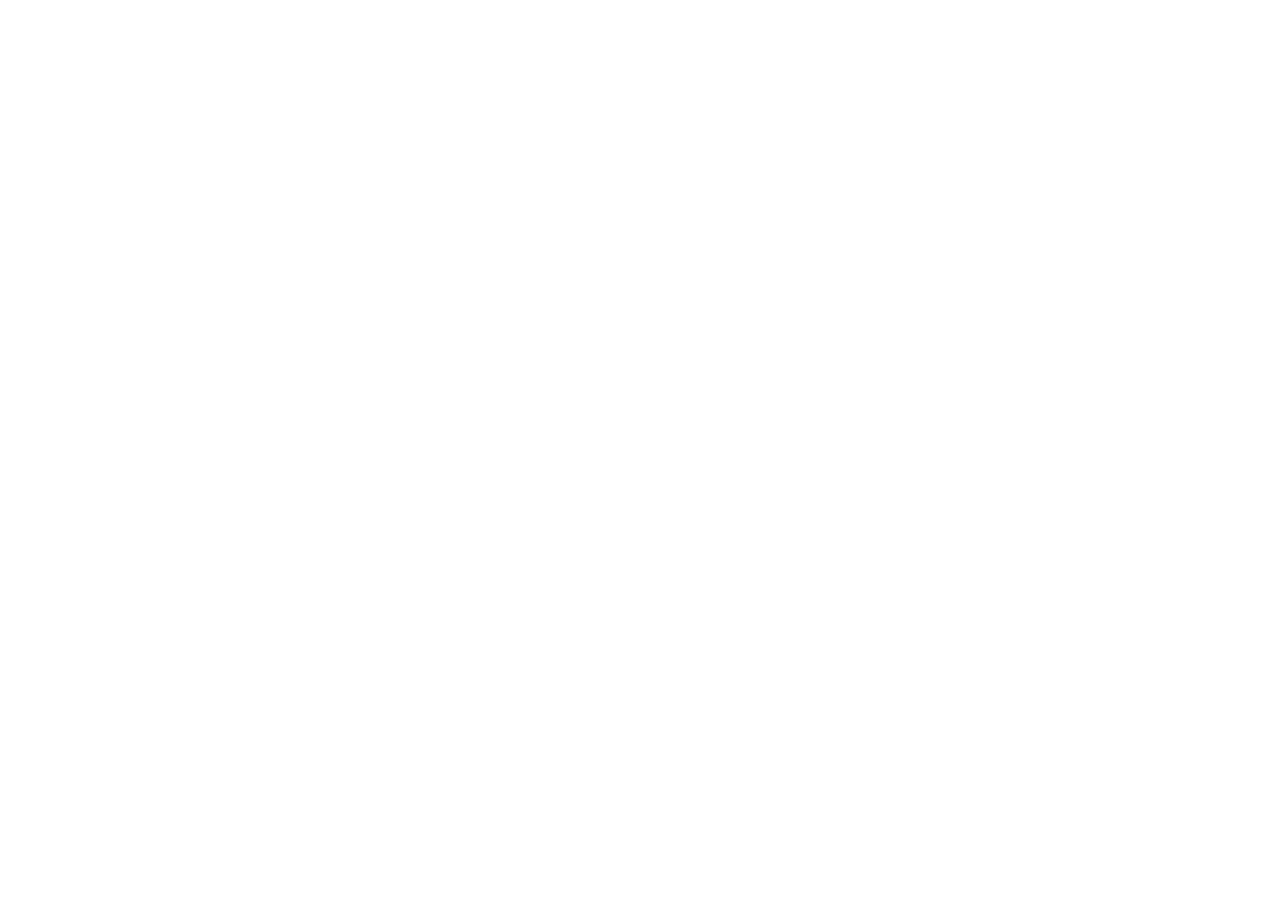
==== commit 2b28e145: "Update index.html" ====
--- a/index.html
+++ b/index.html
@@ -3,7 +3,7 @@
 <head>
   <meta charset="utf-8">
   <title>ECKKU</title>
-  <base href="/">
+  <base href="/ECKKU/">
 
   <meta name="viewport" content="width=device-width, initial-scale=1">
   <link rel="icon" type="image/x-icon" href="favicon.ico">
